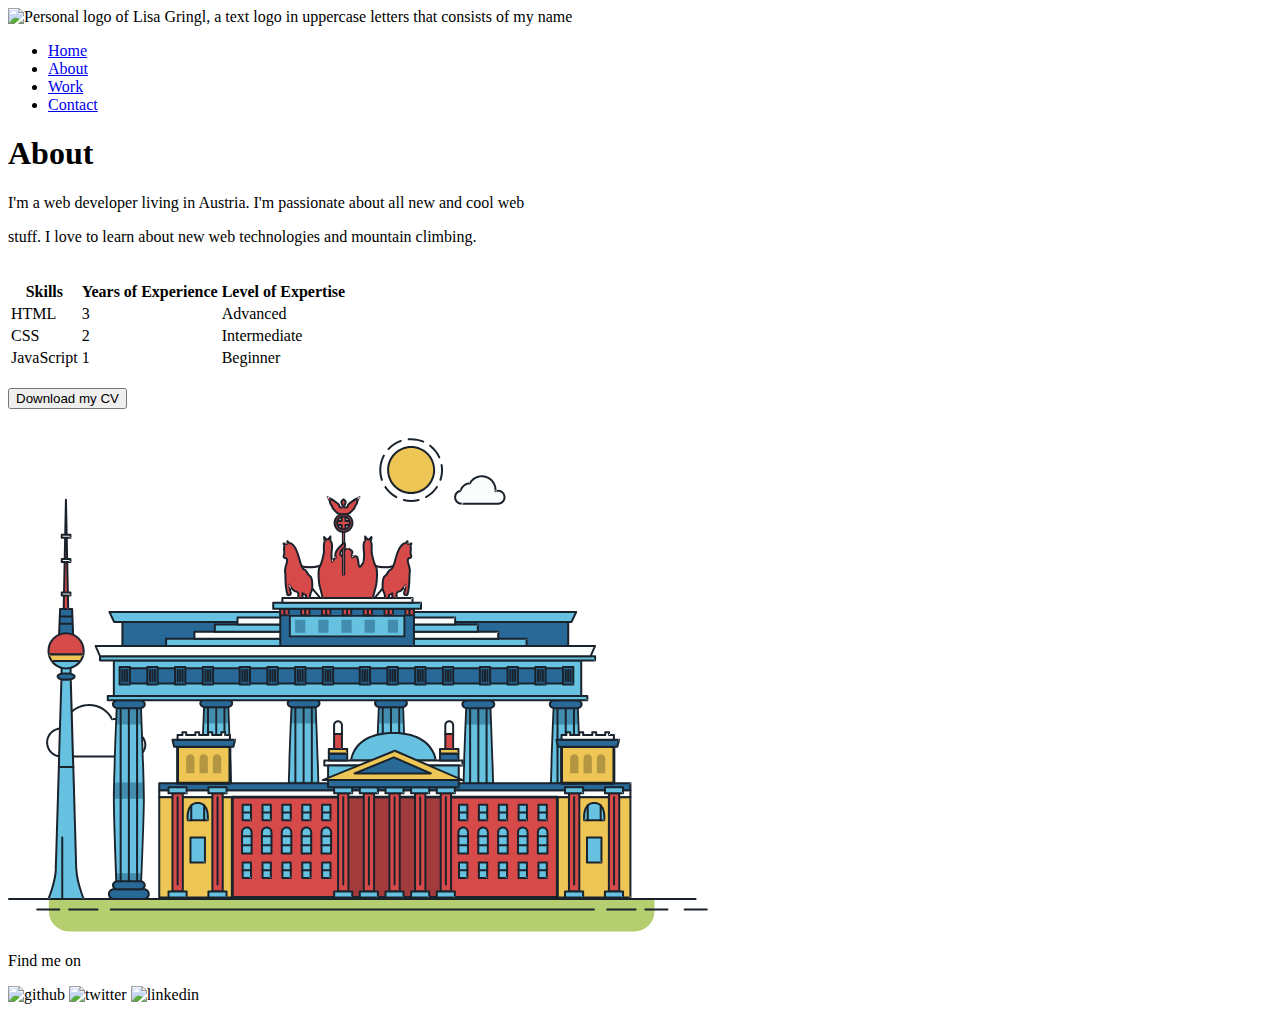
==== about.html @ a39a752e "Update about.html" ====
<!DOCTYPE html>
<html>

<head>
  <meta charset="utf-8">
  <meta name="viewport" content="width=device-width, initial-scale=1">
  <title>About Lisa Gringl</title>
  <link rel="shortcut icon" href="img/favicon.ico" type="image/x-icon">
  <link rel="stylesheet" type="text/css" href="https://cdnjs.cloudflare.com/ajax/libs/normalize/8.0.0/normalize.min.css">
  <link href="https://fonts.googleapis.com/css2?family=Lato:wght@400;700&display=swap" rel="stylesheet">
  <link rel="stylesheet" type="text/css" href="css/style.production.css">
</head>

<body>
  <div>
    <header class="page-header">
      <!-- Add your logo here -->
      <img src="img/lisa_gringl_logo.png" alt="Personal logo of Lisa Gringl,
    a text logo in uppercase letters that consists of my name" class="page-header__item">
      <div class="navigation__menu">
        <nav class="main-navigation page-header__item">
          <ul role="menubar" class="navigation-list">
            <li role="presentation">
              <a href="index.html" role="menuitem" class="navigation-list__item">Home</a>
            </li>
            <li role="presentation">
              <a href="about.html" role="menuitem" aria-label="This is the about page" class="navigation-list__item navigation-list__item--active">About</a>
            </li>
            <li role="presentation">
              <a href="work.html" role="menuitem" class="navigation-list__item">Work</a>
            </li>
            <li role="presentation">
              <a href="contact.html" role="menuitem" class="navigation-list__item">Contact</a>
            </li>
          </ul>
        </nav>
      </div>
    </header>
  </div>
  <div class="about__header">
    <h1>About</h1>
  </div>
  <div class="about__description">
    <p>I'm a web developer living in Austria. I'm passionate about all new and cool web</p>
    <p>stuff. I love to learn about new web technologies and mountain climbing.</p>
  </div>
  <br>
  <div class="table__section">
    <table class="table__experience">
      <thead class="table__head">
        <tr>
          <th>Skills</th>
          <th>Years of Experience</th>
          <th>Level of Expertise</th>
        </tr>
      </thead>
      <tbody class="table__body">
        <tr>
          <td>HTML</td>
          <td>3</td>
          <td>Advanced</td>
        </tr>
        <tr>
          <td>CSS</td>
          <td>2</td>
          <td>Intermediate</td>
        </tr>
        <tr>
          <td>JavaScript</td>
          <td>1</td>
          <td>Beginner</td>
        </tr>
      </tbody>
    </table>
  </div>
  <br>
  <div class="cvdownload__button">
    <a href="files/lisa_gringl_cv.pdf" class="button" download><button type="button">Download my CV</button></a>
  </div>
  <br>
  <svg xmlns="http://www.w3.org/2000/svg" class="berlin-illustration" height="505" viewBox="0 0 700 505" xmlns:xlink="http://www.w3.org/1999/xlink">
    <defs>
      <polygon id="a" points=".06 231.917 .06 .929 688.717 .929 688.717 231.917" />
    </defs>
    <g fill="none" fill-rule="evenodd">
      <g transform="translate(0 241)" class="cloud-front">
        <path fill="#1A232C"
          d="M87.602,29 L87.602,28 C87.326,28.001 87.103,28.024 86.927,28.033 L86.979,29.031 L87.947,28.78 C85.741,20.282 78.041,14.002 68.852,14 C67.858,14 66.904,14.096 65.98,14.231 L66.125,15.22 L67.019,14.772 C62.626,6.015 53.567,0.001 43.102,0 C29.041,0.002 17.524,10.848 16.443,24.632 L17.44,24.71 L17.606,23.724 C16.803,23.589 15.969,23.5 15.102,23.5 C6.817,23.501 0.102,30.215 0.102,38.5 C0.102,46.785 6.817,53.499 15.102,53.5 L87.602,53.5 C94.644,53.499 100.351,47.792 100.352,40.75 C100.351,33.708 94.644,28.001 87.602,28 L87.602,30 C90.573,30 93.254,31.202 95.203,33.149 C97.15,35.097 98.351,37.778 98.352,40.75 C98.351,43.722 97.15,46.403 95.203,48.351 C93.254,50.298 90.573,51.5 87.602,51.5 L15.102,51.5 C11.509,51.5 8.265,50.046 5.909,47.692 C3.555,45.337 2.102,42.093 2.102,38.5 C2.102,34.907 3.555,31.663 5.909,29.308 C8.265,26.954 11.509,25.5 15.102,25.5 C15.831,25.5 16.553,25.575 17.273,25.697 C17.551,25.743 17.832,25.672 18.055,25.499 C18.277,25.325 18.414,25.07 18.436,24.789 C19.436,12.04 30.094,1.998 43.102,2 C52.786,1.999 61.163,7.564 65.231,15.669 C65.425,16.055 65.842,16.272 66.27,16.21 C67.132,16.084 67.988,16 68.852,16 C77.108,15.998 84.027,21.647 86.011,29.283 C86.13,29.741 86.557,30.054 87.031,30.03 C87.27,30.017 87.457,29.999 87.602,30 L87.602,29"
          transform="translate(38 36)" />
      </g>
      <path fill="#B5CE6F"
        d="M646.484,484.382 C646.484,489.501 644.531,494.62 640.627,498.525 C636.722,502.43 631.603,504.382 626.484,504.382 L60.873,504.382 C55.754,504.382 50.636,502.43 46.731,498.525 C42.826,494.62 40.873,489.501 40.873,484.382 L40.873,471.917 L646.484,471.917 L646.484,484.382" />
      <polyline fill="#67C2E2" points="334.824 185.029 101.449 185.029 106.209 195.08 563.438 195.08 568.2 185.029 334.824 185.029" />
      <path fill="#1A232C"
        d="M334.824,185.029 L334.824,184.029 L101.449,184.029 C101.104,184.029 100.788,184.203 100.604,184.494 C100.42,184.785 100.398,185.146 100.545,185.457 L105.306,195.508 C105.471,195.856 105.824,196.079 106.209,196.079 L563.438,196.079 C563.824,196.079 564.177,195.856 564.342,195.508 L569.104,185.457 C569.251,185.146 569.229,184.785 569.045,184.494 C568.861,184.203 568.544,184.029 568.2,184.029 L334.824,184.029 L334.824,186.029 L566.62,186.029 L562.806,194.08 L106.842,194.08 L103.029,186.029 L334.824,186.029 L334.824,185.029" />
      <polygon fill="#296997" points="114.416 218.974 560.222 218.974 560.222 195.08 114.416 195.08" />
      <path fill="#1A232C"
        d="M560.222,218.974 L560.222,217.974 L115.416,217.974 L115.416,196.079 L559.222,196.079 L559.222,218.974 L560.222,218.974 L560.222,217.974 L560.222,218.974 L561.222,218.974 L561.222,195.08 C561.222,194.816 561.115,194.559 560.929,194.372 C560.742,194.186 560.485,194.08 560.222,194.08 L114.416,194.08 C114.152,194.08 113.895,194.186 113.708,194.372 C113.522,194.559 113.416,194.816 113.416,195.08 L113.416,218.974 C113.416,219.237 113.522,219.495 113.708,219.681 C113.895,219.867 114.152,219.974 114.416,219.974 L560.222,219.974 C560.485,219.974 560.742,219.867 560.929,219.681 C561.115,219.495 561.222,219.237 561.222,218.974 L560.222,218.974" />
      <polygon fill="#67C2E2" points="105.85 269.08 573.225 269.08 573.225 233.398 105.85 233.398" />
      <path fill="#1A232C"
        d="M573.225,233.398 L573.225,232.398 L105.85,232.398 C105.587,232.398 105.329,232.505 105.143,232.691 C104.957,232.877 104.85,233.134 104.85,233.398 L104.85,269.08 C104.85,269.344 104.957,269.601 105.143,269.788 C105.329,269.974 105.587,270.08 105.85,270.08 L573.225,270.08 C573.488,270.08 573.745,269.974 573.932,269.788 C574.118,269.601 574.225,269.344 574.225,269.08 L574.225,233.398 C574.225,233.134 574.118,232.877 573.932,232.691 C573.745,232.505 573.488,232.398 573.225,232.398 L573.225,233.398 L572.225,233.398 L572.225,268.08 L106.85,268.08 L106.85,234.398 L573.225,234.398 L573.225,233.398 L572.225,233.398 L573.225,233.398" />
      <polygon fill="#296997" points="116.751 256.508 562.557 256.508 562.557 241.243 116.751 241.243" />
      <path fill="#1A232C"
        d="M562.557,256.508 L562.557,255.508 L117.75,255.508 L117.75,242.243 L561.557,242.243 L561.557,256.508 L562.557,256.508 L562.557,255.508 L562.557,256.508 L563.557,256.508 L563.557,241.243 C563.557,240.979 563.45,240.722 563.264,240.535 C563.078,240.349 562.82,240.243 562.557,240.243 L116.75,240.243 C116.487,240.243 116.23,240.349 116.043,240.535 C115.857,240.722 115.751,240.979 115.751,241.243 L115.751,256.508 C115.751,256.771 115.857,257.029 116.043,257.215 C116.23,257.401 116.487,257.508 116.751,257.508 L562.557,257.508 C562.82,257.508 563.077,257.401 563.264,257.215 C563.45,257.029 563.557,256.771 563.557,256.508 L562.557,256.508" />
      <polygon fill="#67C2E2" points="158.07 218.974 518.563 218.974 518.563 211.858 158.07 211.858" />
      <path fill="#1A232C"
        d="M518.563,211.858 L518.563,210.858 L158.07,210.858 C157.807,210.858 157.549,210.964 157.363,211.151 C157.177,211.337 157.07,211.594 157.07,211.858 L157.07,218.974 C157.07,219.237 157.177,219.495 157.363,219.681 C157.549,219.867 157.807,219.974 158.07,219.974 L518.563,219.974 C518.826,219.974 519.083,219.867 519.27,219.681 C519.456,219.495 519.562,219.237 519.562,218.974 L519.562,211.858 C519.562,211.594 519.456,211.337 519.27,211.151 C519.083,210.964 518.826,210.858 518.563,210.858 L518.563,211.858 L517.563,211.858 L517.563,217.974 L159.07,217.974 L159.07,212.858 L518.563,212.858 L518.563,211.858 L517.563,211.858 L518.563,211.858" />
      <polygon fill="#FBFDFC" points="186.438 211.858 490.194 211.858 490.194 204.741 186.438 204.741" />
      <path fill="#1A232C"
        d="M490.194,204.741 L490.194,203.741 L186.438,203.741 C186.175,203.741 185.917,203.848 185.731,204.034 C185.545,204.221 185.438,204.478 185.438,204.741 L185.438,211.858 C185.438,212.121 185.545,212.379 185.731,212.565 C185.917,212.751 186.175,212.858 186.438,212.858 L490.194,212.858 C490.458,212.858 490.715,212.751 490.902,212.565 C491.088,212.379 491.194,212.121 491.194,211.858 L491.194,204.741 C491.194,204.478 491.088,204.221 490.902,204.034 C490.715,203.848 490.458,203.741 490.194,203.741 L490.194,204.741 L489.194,204.741 L489.194,210.858 L187.438,210.858 L187.438,205.741 L490.194,205.741 L490.194,204.741 L489.194,204.741 L490.194,204.741" />
      <polygon fill="#67C2E2" points="206.805 204.741 469.828 204.741 469.828 197.624 206.805 197.624" />
      <path fill="#1A232C"
        d="M469.828,197.624 L469.828,196.624 L206.805,196.624 C206.541,196.624 206.284,196.731 206.098,196.917 C205.911,197.103 205.805,197.361 205.805,197.624 L205.805,204.741 C205.805,205.005 205.911,205.262 206.098,205.449 C206.284,205.635 206.541,205.741 206.805,205.741 L469.828,205.741 C470.091,205.741 470.349,205.635 470.535,205.449 C470.722,205.262 470.828,205.005 470.828,204.741 L470.828,197.624 C470.828,197.361 470.722,197.103 470.535,196.917 C470.349,196.731 470.091,196.624 469.828,196.624 L469.828,197.624 L468.828,197.624 L468.828,203.741 L207.805,203.741 L207.805,198.624 L469.828,198.624 L469.828,197.624 L468.828,197.624 L469.828,197.624" />
      <polygon fill="#FBFDFC" points="229.521 197.624 447.111 197.624 447.111 190.509 229.521 190.509" />
      <path fill="#1A232C"
        d="M447.111,190.509 L447.111,189.509 L229.521,189.509 C229.258,189.509 229,189.616 228.814,189.802 C228.628,189.988 228.521,190.246 228.521,190.509 L228.521,197.624 C228.521,197.888 228.628,198.145 228.814,198.332 C229,198.518 229.258,198.624 229.521,198.624 L447.111,198.624 C447.375,198.624 447.632,198.518 447.818,198.332 C448.005,198.145 448.111,197.888 448.111,197.624 L448.111,190.509 C448.111,190.246 448.005,189.988 447.818,189.802 C447.632,189.616 447.375,189.509 447.111,189.509 L447.111,190.509 L446.111,190.509 L446.111,196.624 L230.521,196.624 L230.521,191.509 L447.111,191.509 L447.111,190.509 L446.111,190.509 L447.111,190.509" />
      <path fill="#67C2E2"
        d="M135.607,355.447 C135.163,337.766 134.264,313.326 133.648,297.387 C133.274,287.721 133.004,281.18 133.004,281.18 L108.722,281.18 C108.722,281.18 108.452,287.721 108.079,297.387 C107.462,313.326 106.563,337.766 106.119,355.447 C105.953,362.059 105.85,367.732 105.85,371.653 L105.85,371.654 C105.85,386.117 107.243,424.332 108.089,446.189 C108.457,455.706 108.722,462.126 108.722,462.126 L133.004,462.126 C133.004,462.126 133.269,455.706 133.637,446.189 C134.482,424.332 135.876,386.117 135.876,371.654 L135.876,371.653 C135.876,367.732 135.773,362.059 135.607,355.447" />
      <path fill="#428DAE"
        d="M133.648 297.387L108.079 297.387C108.452 287.721 108.722 281.18 108.722 281.18L133.004 281.18C133.004 281.18 133.274 287.721 133.648 297.387M135.876 371.654L105.85 371.654 105.85 371.653C105.85 367.732 105.953 362.059 106.119 355.447L135.607 355.447C135.773 362.059 135.876 367.732 135.876 371.653L135.876 371.654M133.004 462.126L108.722 462.126C108.722 462.126 108.457 455.706 108.089 446.189L133.637 446.189C133.269 455.706 133.004 462.126 133.004 462.126" />
      <path fill="#1A232C"
        d="M109.612,461.199 L132.114,461.199 C132.447,453.007 134.949,390.886 134.949,371.653 C134.949,352.42 132.447,290.299 132.114,282.108 L109.612,282.108 C109.279,290.299 106.778,352.42 106.778,371.653 C106.778,390.886 109.279,453.007 109.612,461.199 Z M133.895,463.054 L107.832,463.054 L107.794,462.164 C107.766,461.466 104.922,392.193 104.922,371.653 C104.922,351.114 107.766,281.839 107.794,281.142 L107.832,280.252 L133.895,280.252 L133.931,281.142 C133.96,281.839 136.804,351.114 136.804,371.653 C136.804,392.193 133.96,461.466 133.931,462.164 L133.895,463.054 L133.895,463.054 Z" />
      <path fill="#1A232C"
        d="M111.638 281.18L111.638 462.126C111.638 462.679 112.086 463.126 112.638 463.126 113.19 463.126 113.638 462.679 113.638 462.126L113.638 281.18C113.638 280.628 113.19 280.18 112.638 280.18 112.086 280.18 111.638 280.628 111.638 281.18M119.863 281.18L119.863 462.126C119.863 462.679 120.311 463.126 120.863 463.126 121.416 463.126 121.863 462.679 121.863 462.126L121.863 281.18C121.863 280.628 121.416 280.18 120.863 280.18 120.311 280.18 119.863 280.628 119.863 281.18M128.088 281.18L128.088 462.126C128.088 462.679 128.536 463.126 129.088 463.126 129.64 463.126 130.088 462.679 130.088 462.126L130.088 281.18C130.088 280.628 129.64 280.18 129.088 280.18 128.536 280.18 128.088 280.628 128.088 281.18" />
      <path fill="#296997"
        d="M136.79,277.265 C136.79,279.418 134.675,281.18 132.09,281.18 L109.636,281.18 C107.051,281.18 104.936,279.418 104.936,277.265 C104.936,275.111 107.051,273.349 109.636,273.349 L132.09,273.349 C134.675,273.349 136.79,275.111 136.79,277.265" />
      <path fill="#1A232C"
        d="M136.79,277.265 L135.79,277.265 C135.789,278.005 135.433,278.704 134.769,279.262 C134.109,279.814 133.155,280.181 132.09,280.18 L109.636,280.18 C108.571,280.181 107.617,279.814 106.956,279.262 C106.293,278.704 105.936,278.005 105.936,277.265 C105.936,276.524 106.293,275.825 106.957,275.267 C107.617,274.715 108.571,274.348 109.636,274.349 L132.09,274.349 C133.155,274.348 134.109,274.716 134.769,275.267 C135.433,275.825 135.789,276.524 135.79,277.265 L137.79,277.265 C137.791,275.851 137.09,274.593 136.049,273.731 C135.006,272.863 133.61,272.35 132.09,272.349 L109.636,272.349 C108.116,272.35 106.72,272.863 105.676,273.731 C104.636,274.593 103.935,275.851 103.936,277.265 C103.935,278.678 104.636,279.937 105.677,280.798 C106.72,281.666 108.116,282.179 109.636,282.18 L132.09,282.18 C133.61,282.179 135.006,281.666 136.049,280.798 C137.09,279.937 137.791,278.678 137.79,277.265 L136.79,277.265" />
      <path fill="#296997"
        d="M140.775,467.217 C140.775,469.803 138.661,471.917 136.076,471.917 L105.65,471.917 C103.065,471.917 100.951,469.803 100.951,467.217 L100.951,466.825 C100.951,464.241 103.065,462.126 105.65,462.126 L136.076,462.126 C138.661,462.126 140.775,464.241 140.775,466.825 L140.775,467.217" />
      <path fill="#1A232C"
        d="M140.775,467.217 L139.775,467.217 C139.775,468.235 139.361,469.155 138.688,469.83 C138.013,470.503 137.093,470.917 136.076,470.917 L105.65,470.917 C104.633,470.917 103.713,470.504 103.038,469.83 C102.365,469.155 101.951,468.235 101.951,467.217 L101.951,466.825 C101.951,465.808 102.365,464.889 103.038,464.214 C103.713,463.54 104.633,463.127 105.65,463.126 L136.076,463.126 C137.093,463.127 138.013,463.54 138.688,464.214 C139.362,464.889 139.775,465.808 139.775,466.825 L139.775,467.217 L141.775,467.217 L141.775,466.825 C141.772,463.684 139.217,461.13 136.076,461.126 L105.65,461.126 C102.509,461.13 99.955,463.684 99.951,466.825 L99.951,467.217 C99.954,470.36 102.509,472.914 105.65,472.917 L136.076,472.917 C139.217,472.914 141.772,470.36 141.775,467.217 L140.775,467.217" />
      <path fill="#296997"
        d="M136.79,458.208 C136.79,460.363 134.675,462.126 132.09,462.126 L109.636,462.126 C107.051,462.126 104.936,460.363 104.936,458.208 C104.936,456.057 107.051,454.292 109.636,454.292 L132.09,454.292 C134.675,454.292 136.79,456.057 136.79,458.208" />
      <path fill="#1A232C"
        d="M136.79,458.208 L135.79,458.208 C135.789,458.949 135.432,459.649 134.769,460.207 C134.108,460.76 133.154,461.128 132.09,461.126 L109.636,461.126 C108.572,461.128 107.617,460.76 106.957,460.207 C106.293,459.649 105.936,458.949 105.936,458.208 C105.936,457.47 106.293,456.77 106.957,456.212 C107.617,455.659 108.572,455.291 109.636,455.292 L132.09,455.292 C133.154,455.291 134.108,455.659 134.769,456.212 C135.433,456.77 135.789,457.47 135.79,458.208 L137.79,458.208 C137.791,456.796 137.09,455.538 136.05,454.675 C135.006,453.808 133.61,453.294 132.09,453.292 L109.636,453.292 C108.115,453.294 106.719,453.808 105.676,454.675 C104.636,455.538 103.935,456.796 103.936,458.208 C103.935,459.622 104.636,460.881 105.676,461.743 C106.72,462.611 108.116,463.125 109.636,463.126 L132.09,463.126 C133.61,463.125 135.006,462.611 136.05,461.743 C137.09,460.881 137.791,459.622 137.79,458.208 L136.79,458.208" />
      <path fill="#67C2E2"
        d="M572.471,355.447 C572.025,337.766 571.126,313.326 570.51,297.387 C570.137,287.721 569.867,281.18 569.867,281.18 L545.585,281.18 C545.585,281.18 545.315,287.721 544.942,297.387 C544.326,313.326 543.427,337.766 542.981,355.447 C542.815,362.059 542.713,367.732 542.713,371.653 L542.713,371.654 C542.713,386.117 544.107,424.332 544.952,446.189 C545.32,455.706 545.585,462.126 545.585,462.126 L569.867,462.126 C569.867,462.126 570.132,455.706 570.499,446.189 C571.346,424.332 572.739,386.117 572.739,371.654 L572.739,371.653 C572.739,367.732 572.637,362.059 572.471,355.447" />
      <path fill="#428DAE"
        d="M569.582 297.387L566.951 297.387 566.951 282.108 568.977 282.108C569.063 284.206 569.29 289.841 569.582 297.387M564.951 297.387L545.871 297.387C546.162 289.841 546.39 284.206 546.476 282.108L564.951 282.108 564.951 297.387M571.8 369.187L566.951 369.187 566.951 356.265 571.562 356.265C571.685 361.272 571.771 365.701 571.8 369.187M564.951 369.187L543.653 369.187C543.684 365.512 543.777 360.79 543.912 355.447L553.551 355.447 553.551 356.265 564.951 356.265 564.951 369.187" />
      <path fill="#1A232C"
        d="M546.476,461.199 L568.977,461.199 C569.31,453.007 571.812,390.886 571.812,371.653 C571.812,352.42 569.31,290.299 568.977,282.108 L546.476,282.108 C546.142,290.299 543.642,352.42 543.642,371.653 C543.642,390.886 546.142,453.007 546.476,461.199 M570.758,463.054 L544.694,463.054 L544.658,462.164 C544.629,461.466 541.785,392.193 541.785,371.653 C541.785,351.114 544.629,281.839 544.658,281.142 L544.694,280.252 L570.758,280.252 L570.795,281.142 C570.823,281.839 573.667,351.114 573.667,371.653 C573.667,392.193 570.823,461.466 570.795,462.164 L570.758,463.054" />
      <path fill="#1A232C"
        d="M548.501 281.18L548.501 462.126C548.501 462.679 548.949 463.126 549.501 463.126 550.053 463.126 550.501 462.679 550.501 462.126L550.501 281.18C550.501 280.628 550.053 280.18 549.501 280.18 548.949 280.18 548.501 280.628 548.501 281.18M556.727 281.18L556.727 462.126C556.727 462.679 557.174 463.126 557.727 463.126 558.279 463.126 558.727 462.679 558.727 462.126L558.727 281.18C558.727 280.628 558.279 280.18 557.727 280.18 557.174 280.18 556.727 280.628 556.727 281.18M564.951 281.18L564.951 462.126C564.951 462.679 565.399 463.126 565.951 463.126 566.503 463.126 566.951 462.679 566.951 462.126L566.951 281.18C566.951 280.628 566.503 280.18 565.951 280.18 565.399 280.18 564.951 280.628 564.951 281.18" />
      <path fill="#296997"
        d="M573.653,277.265 C573.653,279.418 571.537,281.18 568.953,281.18 L546.499,281.18 C543.915,281.18 541.799,279.418 541.799,277.265 C541.799,275.111 543.915,273.349 546.499,273.349 L568.953,273.349 C571.537,273.349 573.653,275.111 573.653,277.265" />
      <path fill="#1A232C"
        d="M573.653,277.265 L572.653,277.265 C572.653,278.005 572.296,278.704 571.632,279.262 C570.972,279.814 570.017,280.181 568.953,280.18 L546.499,280.18 C545.435,280.181 544.48,279.814 543.82,279.262 C543.156,278.704 542.8,278.005 542.799,277.265 C542.8,276.525 543.156,275.825 543.82,275.267 C544.481,274.715 545.435,274.348 546.499,274.349 L568.953,274.349 C570.017,274.348 570.972,274.715 571.632,275.267 C572.296,275.825 572.653,276.525 572.653,277.265 L574.653,277.265 C574.654,275.851 573.953,274.593 572.912,273.731 C571.869,272.863 570.473,272.35 568.953,272.349 L546.499,272.349 C544.979,272.35 543.583,272.863 542.54,273.731 C541.499,274.593 540.798,275.851 540.799,277.265 C540.798,278.679 541.499,279.937 542.54,280.798 C543.583,281.666 544.979,282.179 546.499,282.18 L568.953,282.18 C570.473,282.179 571.869,281.666 572.912,280.798 C573.953,279.937 574.654,278.679 574.653,277.265 L573.653,277.265" />
      <path fill="#296997"
        d="M577.639,467.217 C577.639,469.803 575.524,471.917 572.938,471.917 L542.514,471.917 C539.929,471.917 537.813,469.803 537.813,467.217 L537.813,466.825 C537.813,464.241 539.929,462.126 542.514,462.126 L572.938,462.126 C575.524,462.126 577.639,464.241 577.639,466.825 L577.639,467.217" />
      <path fill="#1A232C"
        d="M577.639,467.217 L576.639,467.217 C576.638,468.235 576.225,469.155 575.551,469.83 C574.876,470.503 573.956,470.917 572.938,470.917 L542.514,470.917 C541.497,470.917 540.576,470.503 539.901,469.83 C539.227,469.155 538.814,468.234 538.813,467.217 L538.813,466.825 C538.814,465.808 539.227,464.889 539.901,464.214 C540.576,463.54 541.497,463.127 542.514,463.126 L572.938,463.126 C573.956,463.127 574.876,463.54 575.551,464.214 C576.225,464.888 576.638,465.808 576.639,466.825 L576.639,467.217 L578.639,467.217 L578.639,466.825 C578.635,463.684 576.081,461.13 572.938,461.126 L542.514,461.126 C539.372,461.13 536.817,463.684 536.813,466.825 L536.813,467.217 C536.817,470.36 539.372,472.914 542.514,472.917 L572.938,472.917 C576.081,472.914 578.635,470.359 578.639,467.217 L577.639,467.217" />
      <path fill="#296997"
        d="M573.653,458.208 C573.653,460.363 571.537,462.126 568.953,462.126 L546.499,462.126 C543.915,462.126 541.799,460.363 541.799,458.208 C541.799,456.057 543.915,454.292 546.499,454.292 L568.953,454.292 C571.537,454.292 573.653,456.057 573.653,458.208" />
      <path fill="#1A232C"
        d="M573.653,458.208 L572.653,458.208 C572.653,458.949 572.296,459.649 571.632,460.207 C570.971,460.76 570.017,461.128 568.953,461.126 L546.499,461.126 C545.435,461.128 544.481,460.76 543.82,460.207 C543.157,459.649 542.799,458.949 542.799,458.208 C542.799,457.47 543.156,456.77 543.82,456.212 C544.481,455.659 545.435,455.291 546.499,455.292 L568.953,455.292 C570.017,455.291 570.971,455.659 571.632,456.212 C572.296,456.77 572.653,457.47 572.653,458.208 L574.653,458.208 C574.654,456.796 573.953,455.538 572.912,454.675 C571.869,453.808 570.473,453.294 568.953,453.292 L546.499,453.292 C544.979,453.294 543.583,453.808 542.54,454.675 C541.499,455.538 540.798,456.796 540.799,458.208 C540.798,459.622 541.499,460.881 542.54,461.743 C543.583,462.611 544.979,463.125 546.499,463.126 L568.953,463.126 C570.473,463.125 571.869,462.611 572.912,461.743 C573.953,460.881 574.654,459.622 574.653,458.208 L573.653,458.208" />
      <path fill="#67C2E2"
        d="M485.098,355.447 C484.654,337.766 483.753,313.326 483.137,297.387 C482.764,287.721 482.494,281.18 482.494,281.18 L458.213,281.18 C458.213,281.18 457.942,287.721 457.569,297.387 C456.953,313.326 456.055,337.766 455.608,355.447 C455.443,362.059 455.34,367.732 455.34,371.653 L455.34,371.654 C455.34,386.117 456.733,424.332 457.58,446.189 C457.948,455.706 458.213,462.126 458.213,462.126 L482.494,462.126 C482.494,462.126 482.759,455.706 483.126,446.189 C483.973,424.332 485.366,386.117 485.366,371.654 L485.366,371.653 C485.366,367.732 485.265,362.059 485.098,355.447" />
      <path fill="#428DAE"
        d="M483.137 297.387L457.569 297.387C457.942 287.721 458.213 281.18 458.213 281.18L482.494 281.18C482.494 281.18 482.764 287.721 483.137 297.387M485.355 369.187L455.351 369.187C455.382 365.502 455.475 360.78 455.608 355.447L485.098 355.447C485.232 360.78 485.325 365.502 485.355 369.187" />
      <path fill="#1A232C"
        d="M459.103,461.199 L481.605,461.199 C481.938,453.007 484.439,390.886 484.439,371.653 C484.439,352.42 481.938,290.299 481.605,282.108 L459.103,282.108 C458.769,290.299 456.268,352.42 456.268,371.653 C456.268,390.886 458.769,453.007 459.103,461.199 Z M483.386,463.054 L457.321,463.054 L457.285,462.164 C457.256,461.466 454.412,392.193 454.412,371.653 C454.412,351.114 457.256,281.839 457.285,281.142 L457.321,280.252 L483.386,280.252 L483.422,281.142 C483.45,281.839 486.294,351.114 486.294,371.653 C486.294,392.193 483.45,461.466 483.422,462.164 L483.386,463.054 L483.386,463.054 Z" />
      <path fill="#1A232C"
        d="M461.128 281.18L461.128 462.126C461.128 462.679 461.576 463.126 462.128 463.126 462.68 463.126 463.128 462.679 463.128 462.126L463.128 281.18C463.128 280.628 462.68 280.18 462.128 280.18 461.576 280.18 461.128 280.628 461.128 281.18M469.354 281.18L469.354 462.126C469.354 462.679 469.801 463.126 470.354 463.126 470.906 463.126 471.354 462.679 471.354 462.126L471.354 281.18C471.354 280.628 470.906 280.18 470.354 280.18 469.801 280.18 469.354 280.628 469.354 281.18M477.578 281.18L477.578 462.126C477.578 462.679 478.026 463.126 478.578 463.126 479.13 463.126 479.578 462.679 479.578 462.126L479.578 281.18C479.578 280.628 479.13 280.18 478.578 280.18 478.026 280.18 477.578 280.628 477.578 281.18" />
      <path fill="#296997"
        d="M486.281,277.265 C486.281,279.418 484.164,281.18 481.58,281.18 L459.126,281.18 C456.542,281.18 454.426,279.418 454.426,277.265 C454.426,275.111 456.542,273.349 459.126,273.349 L481.58,273.349 C484.164,273.349 486.281,275.111 486.281,277.265" />
      <path fill="#1A232C"
        d="M486.281,277.265 L485.281,277.265 C485.281,278.005 484.924,278.704 484.26,279.262 C483.599,279.814 482.644,280.181 481.58,280.18 L459.126,280.18 C458.062,280.181 457.107,279.814 456.447,279.262 C455.783,278.704 455.427,278.005 455.426,277.265 C455.427,276.525 455.783,275.825 456.447,275.267 C457.108,274.715 458.062,274.348 459.126,274.349 L481.58,274.349 C482.644,274.348 483.599,274.716 484.26,275.268 C484.924,275.825 485.281,276.525 485.281,277.265 L487.281,277.265 C487.282,275.851 486.58,274.593 485.54,273.731 C484.496,272.863 483.1,272.35 481.58,272.349 L459.126,272.349 C457.606,272.35 456.21,272.863 455.167,273.731 C454.126,274.593 453.425,275.851 453.426,277.265 C453.425,278.679 454.126,279.937 455.167,280.798 C456.21,281.666 457.606,282.179 459.126,282.18 L481.58,282.18 C483.1,282.179 484.496,281.666 485.54,280.799 C486.58,279.937 487.282,278.679 487.281,277.265 L486.281,277.265" />
      <path fill="#296997"
        d="M490.266,467.217 C490.266,469.803 488.151,471.917 485.565,471.917 L455.141,471.917 C452.556,471.917 450.44,469.803 450.44,467.217 L450.44,466.825 C450.44,464.241 452.556,462.126 455.141,462.126 L485.565,462.126 C488.151,462.126 490.266,464.241 490.266,466.825 L490.266,467.217" />
      <path fill="#1A232C"
        d="M490.266,467.217 L489.266,467.217 C489.265,468.235 488.852,469.155 488.178,469.83 C487.503,470.503 486.583,470.917 485.565,470.917 L455.141,470.917 C454.124,470.917 453.203,470.503 452.528,469.83 C451.854,469.155 451.441,468.234 451.44,467.217 L451.44,466.825 C451.441,465.808 451.854,464.889 452.528,464.214 C453.203,463.54 454.124,463.127 455.141,463.126 L485.565,463.126 C486.583,463.127 487.503,463.54 488.178,464.214 C488.852,464.888 489.265,465.808 489.266,466.825 L489.266,467.217 L491.266,467.217 L491.266,466.825 C491.262,463.684 488.708,461.13 485.565,461.126 L455.141,461.126 C451.999,461.13 449.444,463.684 449.44,466.825 L449.44,467.217 C449.444,470.36 451.999,472.914 455.141,472.917 L485.565,472.917 C488.708,472.914 491.262,470.359 491.266,467.217 L490.266,467.217" />
      <path fill="#296997"
        d="M486.281,458.208 C486.281,460.363 484.164,462.126 481.58,462.126 L459.126,462.126 C456.542,462.126 454.426,460.363 454.426,458.208 C454.426,456.057 456.542,454.292 459.126,454.292 L481.58,454.292 C484.164,454.292 486.281,456.057 486.281,458.208" />
      <path fill="#1A232C"
        d="M486.281,458.208 L485.281,458.208 C485.281,458.949 484.923,459.649 484.26,460.207 C483.599,460.76 482.644,461.128 481.58,461.126 L459.126,461.126 C458.062,461.128 457.108,460.76 456.447,460.207 C455.784,459.649 455.427,458.949 455.426,458.208 C455.426,457.47 455.783,456.77 456.447,456.212 C457.108,455.659 458.062,455.291 459.126,455.292 L481.58,455.292 C482.644,455.291 483.598,455.659 484.26,456.212 C484.924,456.77 485.281,457.47 485.281,458.208 L487.281,458.208 C487.282,456.795 486.58,455.538 485.54,454.675 C484.496,453.808 483.1,453.294 481.58,453.292 L459.126,453.292 C457.606,453.294 456.21,453.808 455.167,454.675 C454.126,455.538 453.425,456.796 453.426,458.208 C453.425,459.622 454.126,460.881 455.167,461.743 C456.21,462.611 457.606,463.125 459.126,463.126 L481.58,463.126 C483.1,463.125 484.496,462.611 485.54,461.743 C486.581,460.881 487.282,459.622 487.281,458.208 L486.281,458.208" />
      <path fill="#67C2E2"
        d="M397.726,354.466 C397.28,336.787 396.381,312.346 395.765,296.407 C395.392,286.742 395.122,280.2 395.122,280.2 L370.84,280.2 C370.84,280.2 370.57,286.742 370.197,296.407 C369.581,312.346 368.682,336.787 368.236,354.466 C368.07,361.078 367.968,366.751 367.968,370.672 L367.968,370.673 C367.968,385.136 369.361,423.352 370.207,445.208 C370.575,454.726 370.84,461.146 370.84,461.146 L395.122,461.146 C395.122,461.146 395.386,454.726 395.754,445.208 C396.601,423.352 397.994,385.136 397.994,370.673 L397.994,370.672 C397.994,366.751 397.892,361.078 397.726,354.466" />
      <path fill="#428DAE"
        d="M394.837 296.407L392.206 296.407 392.206 281.127 394.233 281.127C394.318 283.225 394.545 288.861 394.837 296.407L394.837 296.407zM383.981 296.407L390.206 296.407 390.206 281.127 383.981 281.127 383.981 296.407zM375.756 296.407L381.98 296.407 381.98 281.127 375.756 281.127 375.756 296.407zM373.756 296.407L371.126 296.407C371.417 288.861 371.645 283.225 371.73 281.127L373.756 281.127 373.756 296.407 373.756 296.407zM397.062 369.187L392.206 369.187 392.206 354.466 396.796 354.466C396.943 360.298 397.041 365.389 397.062 369.187L397.062 369.187zM383.981 369.187L390.206 369.187 390.206 354.466 383.981 354.466 383.981 369.187zM375.756 369.187L381.98 369.187 381.98 354.466 375.756 354.466 375.756 369.187zM373.756 369.187L368.9 369.187C368.921 365.389 369.019 360.298 369.166 354.466L373.756 354.466 373.756 369.187 373.756 369.187z" />
      <path fill="#1A232C"
        d="M371.73,460.218 L394.233,460.218 C394.565,452.027 397.066,389.906 397.066,370.672 C397.066,351.44 394.565,289.319 394.233,281.127 L371.73,281.127 C371.397,289.319 368.895,351.44 368.895,370.672 C368.895,389.906 371.397,452.027 371.73,460.218 M396.013,462.074 L369.949,462.074 L369.912,461.184 C369.884,460.486 367.04,391.212 367.04,370.672 C367.04,350.133 369.884,280.859 369.912,280.162 L369.949,279.272 L396.013,279.272 L396.05,280.162 C396.078,280.859 398.922,350.133 398.922,370.672 C398.922,391.212 396.078,460.486 396.05,461.184 L396.013,462.074" />
      <path fill="#1A232C"
        d="M373.756 280.2L373.756 461.146C373.756 461.698 374.203 462.146 374.756 462.146 375.308 462.146 375.756 461.698 375.756 461.146L375.756 280.2C375.756 279.647 375.308 279.2 374.756 279.2 374.203 279.2 373.756 279.647 373.756 280.2M381.98 280.2L381.98 461.146C381.98 461.698 382.428 462.146 382.98 462.146 383.533 462.146 383.981 461.698 383.981 461.146L383.981 280.2C383.981 279.647 383.533 279.2 382.98 279.2 382.428 279.2 381.98 279.647 381.98 280.2M390.206 280.2L390.206 461.146C390.206 461.698 390.654 462.146 391.206 462.146 391.758 462.146 392.206 461.698 392.206 461.146L392.206 280.2C392.206 279.647 391.758 279.2 391.206 279.2 390.654 279.2 390.206 279.647 390.206 280.2" />
      <path fill="#296997"
        d="M398.908,276.285 C398.908,278.439 396.792,280.2 394.208,280.2 L371.754,280.2 C369.17,280.2 367.053,278.439 367.053,276.285 C367.053,274.13 369.17,272.369 371.754,272.369 L394.208,272.369 C396.792,272.369 398.908,274.13 398.908,276.285" />
      <path fill="#1A232C"
        d="M398.908,276.285 L397.908,276.285 C397.907,277.025 397.551,277.724 396.887,278.281 C396.227,278.833 395.272,279.201 394.208,279.2 L371.754,279.2 C370.69,279.201 369.735,278.833 369.074,278.281 C368.41,277.724 368.053,277.025 368.053,276.285 C368.053,275.544 368.41,274.845 369.074,274.287 C369.735,273.735 370.69,273.367 371.754,273.369 L394.208,273.369 C395.272,273.367 396.227,273.735 396.887,274.287 C397.551,274.844 397.907,275.544 397.908,276.285 L399.908,276.285 C399.909,274.871 399.208,273.612 398.167,272.75 C397.124,271.883 395.728,271.37 394.208,271.369 L371.754,271.369 C370.234,271.37 368.838,271.883 367.794,272.75 C366.754,273.612 366.052,274.871 366.053,276.285 C366.052,277.699 366.754,278.957 367.795,279.818 C368.838,280.686 370.234,281.198 371.754,281.2 L394.208,281.2 C395.728,281.198 397.123,280.686 398.167,279.818 C399.208,278.957 399.909,277.698 399.908,276.285 L398.908,276.285" />
      <path fill="#296997"
        d="M402.894,466.237 C402.894,468.823 400.779,470.937 398.193,470.937 L367.768,470.937 C365.183,470.937 363.068,468.823 363.068,466.237 L363.068,465.844 C363.068,463.26 365.183,461.146 367.768,461.146 L398.193,461.146 C400.779,461.146 402.894,463.26 402.894,465.844 L402.894,466.237" />
      <path fill="#1A232C"
        d="M402.894,466.237 L401.894,466.237 C401.893,467.254 401.48,468.174 400.806,468.849 C400.131,469.523 399.211,469.937 398.193,469.937 L367.768,469.937 C366.751,469.937 365.831,469.523 365.156,468.849 C364.482,468.174 364.069,467.254 364.068,466.237 L364.068,465.844 C364.069,464.828 364.482,463.908 365.156,463.233 C365.831,462.56 366.751,462.146 367.768,462.146 L398.193,462.146 C399.211,462.146 400.131,462.56 400.806,463.233 C401.48,463.908 401.893,464.828 401.894,465.844 L401.894,466.237 L403.894,466.237 L403.894,465.844 C403.89,462.703 401.336,460.15 398.193,460.146 L367.768,460.146 C364.626,460.15 362.072,462.703 362.068,465.844 L362.068,466.237 C362.072,469.379 364.626,471.933 367.768,471.937 L398.193,471.937 C401.336,471.933 403.89,469.379 403.894,466.237 L402.894,466.237" />
      <path fill="#296997"
        d="M398.908,457.228 C398.908,459.382 396.792,461.146 394.208,461.146 L371.754,461.146 C369.17,461.146 367.053,459.382 367.053,457.228 C367.053,455.077 369.17,453.312 371.754,453.312 L394.208,453.312 C396.792,453.312 398.908,455.077 398.908,457.228" />
      <path fill="#1A232C"
        d="M398.908,457.228 L397.908,457.228 C397.908,457.968 397.55,458.669 396.887,459.226 C396.226,459.779 395.272,460.147 394.208,460.146 L371.754,460.146 C370.69,460.147 369.736,459.779 369.074,459.226 C368.411,458.668 368.053,457.968 368.053,457.228 C368.053,456.489 368.41,455.789 369.074,455.231 C369.736,454.679 370.69,454.311 371.754,454.312 L394.208,454.312 C395.272,454.311 396.226,454.679 396.887,455.231 C397.551,455.789 397.908,456.489 397.908,457.228 L399.908,457.228 C399.909,455.815 399.208,454.557 398.167,453.695 C397.124,452.827 395.728,452.313 394.208,452.312 L371.754,452.312 C370.234,452.313 368.838,452.827 367.794,453.695 C366.754,454.557 366.052,455.815 366.053,457.228 C366.052,458.642 366.753,459.901 367.794,460.763 C368.838,461.631 370.234,462.145 371.754,462.146 L394.208,462.146 C395.728,462.145 397.124,461.631 398.167,460.763 C399.208,459.9 399.909,458.642 399.908,457.228 L398.908,457.228" />
      <path fill="#67C2E2"
        d="M310.353,354.466 C309.908,336.787 309.009,312.346 308.393,296.407 C308.019,286.742 307.75,280.2 307.75,280.2 L283.467,280.2 C283.467,280.2 283.198,286.742 282.824,296.407 C282.208,312.346 281.309,336.787 280.864,354.466 C280.698,361.078 280.596,366.751 280.596,370.672 L280.596,370.673 C280.596,385.136 281.989,423.352 282.834,445.208 C283.202,454.726 283.467,461.146 283.467,461.146 L307.75,461.146 C307.75,461.146 308.014,454.726 308.382,445.208 C309.228,423.352 310.622,385.136 310.622,370.673 L310.622,370.672 C310.622,366.751 310.518,361.078 310.353,354.466" />
      <path fill="#428DAE"
        d="M308.393 296.407L282.824 296.407C283.198 286.742 283.467 280.2 283.467 280.2L307.75 280.2C307.75 280.2 308.019 286.742 308.393 296.407M310.617 369.187L280.6 369.187C280.621 365.377 280.718 360.285 280.864 354.466L310.353 354.466C310.498 360.285 310.596 365.377 310.617 369.187" />
      <path fill="#1A232C"
        d="M284.357,460.218 L306.86,460.218 C307.193,452.027 309.694,389.906 309.694,370.672 C309.694,351.44 307.193,289.319 306.86,281.127 L284.357,281.127 C284.024,289.319 281.523,351.44 281.523,370.672 C281.523,389.906 284.024,452.027 284.357,460.218 Z M308.639,462.074 L282.576,462.074 L282.54,461.184 C282.511,460.486 279.668,391.212 279.668,370.672 C279.668,350.133 282.511,280.859 282.54,280.162 L282.576,279.272 L308.639,279.272 L308.677,280.162 C308.706,280.859 311.549,350.133 311.549,370.672 C311.549,391.212 308.706,460.486 308.677,461.184 L308.639,462.074 L308.639,462.074 Z" />
      <path fill="#1A232C"
        d="M286.383 280.2L286.383 461.146C286.383 461.698 286.831 462.146 287.383 462.146 287.936 462.146 288.383 461.698 288.383 461.146L288.383 280.2C288.383 279.647 287.936 279.2 287.383 279.2 286.831 279.2 286.383 279.647 286.383 280.2M294.608 280.2L294.608 461.146C294.608 461.698 295.056 462.146 295.608 462.146 296.161 462.146 296.608 461.698 296.608 461.146L296.608 280.2C296.608 279.647 296.161 279.2 295.608 279.2 295.056 279.2 294.608 279.647 294.608 280.2M302.834 280.2L302.834 461.146C302.834 461.698 303.281 462.146 303.834 462.146 304.386 462.146 304.834 461.698 304.834 461.146L304.834 280.2C304.834 279.647 304.386 279.2 303.834 279.2 303.281 279.2 302.834 279.647 302.834 280.2" />
      <path fill="#296997"
        d="M311.535,276.285 C311.535,278.439 309.42,280.2 306.836,280.2 L284.381,280.2 C281.797,280.2 279.681,278.439 279.681,276.285 C279.681,274.13 281.797,272.369 284.381,272.369 L306.836,272.369 C309.42,272.369 311.535,274.13 311.535,276.285" />
      <path fill="#1A232C"
        d="M311.535,276.285 L310.535,276.285 C310.534,277.025 310.177,277.724 309.514,278.282 C308.854,278.833 307.901,279.201 306.836,279.2 L284.381,279.2 C283.316,279.201 282.362,278.833 281.702,278.281 C281.038,277.724 280.681,277.025 280.681,276.285 C280.681,275.544 281.038,274.844 281.702,274.287 C282.362,273.735 283.317,273.367 284.381,273.369 L306.836,273.369 C307.9,273.367 308.854,273.735 309.514,274.287 C310.177,274.844 310.534,275.544 310.535,276.285 L312.535,276.285 C312.535,274.871 311.835,273.613 310.795,272.75 C309.751,271.883 308.356,271.37 306.836,271.369 L284.381,271.369 C282.861,271.37 281.465,271.883 280.422,272.75 C279.381,273.612 278.68,274.871 278.681,276.285 C278.68,277.698 279.381,278.957 280.422,279.818 C281.465,280.686 282.861,281.198 284.381,281.2 L306.836,281.2 C308.356,281.198 309.751,280.685 310.794,279.818 C311.835,278.956 312.535,277.698 312.535,276.285 L311.535,276.285" />
      <path fill="#296997"
        d="M315.522,466.237 C315.522,468.823 313.407,470.937 310.821,470.937 L280.396,470.937 C277.811,470.937 275.696,468.823 275.696,466.237 L275.696,465.844 C275.696,463.26 277.811,461.146 280.396,461.146 L310.821,461.146 C313.407,461.146 315.522,463.26 315.522,465.844 L315.522,466.237" />
      <path fill="#1A232C"
        d="M315.522,466.237 L314.522,466.237 C314.521,467.254 314.108,468.174 313.434,468.849 C312.759,469.523 311.838,469.937 310.821,469.937 L280.396,469.937 C279.379,469.937 278.458,469.523 277.783,468.849 C277.11,468.174 276.696,467.254 276.696,466.237 L276.696,465.844 C276.696,464.828 277.11,463.908 277.783,463.233 C278.458,462.56 279.379,462.146 280.396,462.146 L310.821,462.146 C311.838,462.146 312.759,462.56 313.434,463.233 C314.108,463.908 314.521,464.828 314.522,465.844 L314.522,466.237 L316.521,466.237 L316.521,465.844 C316.518,462.703 313.963,460.15 310.821,460.146 L280.396,460.146 C277.254,460.15 274.7,462.703 274.696,465.844 L274.696,466.237 C274.699,469.379 277.254,471.933 280.396,471.937 L310.821,471.937 C313.963,471.933 316.518,469.379 316.521,466.237 L315.522,466.237" />
      <path fill="#296997"
        d="M311.535,457.228 C311.535,459.382 309.42,461.146 306.836,461.146 L284.381,461.146 C281.797,461.146 279.681,459.382 279.681,457.228 C279.681,455.077 281.797,453.312 284.381,453.312 L306.836,453.312 C309.42,453.312 311.535,455.077 311.535,457.228" />
      <path fill="#1A232C"
        d="M311.535,457.228 L310.535,457.228 C310.534,457.969 310.177,458.669 309.514,459.227 C308.854,459.779 307.9,460.147 306.836,460.146 L284.381,460.146 C283.317,460.147 282.363,459.779 281.702,459.227 C281.038,458.669 280.681,457.968 280.681,457.228 C280.681,456.489 281.038,455.789 281.702,455.231 C282.363,454.679 283.317,454.311 284.381,454.312 L306.836,454.312 C307.9,454.311 308.854,454.679 309.514,455.231 C310.177,455.789 310.534,456.489 310.535,457.228 L312.535,457.228 C312.535,455.815 311.835,454.558 310.795,453.695 C309.752,452.827 308.356,452.313 306.836,452.312 L284.381,452.312 C282.861,452.313 281.465,452.827 280.422,453.695 C279.381,454.557 278.68,455.815 278.681,457.228 C278.68,458.642 279.381,459.9 280.422,460.763 C281.465,461.631 282.861,462.145 284.381,462.146 L306.836,462.146 C308.356,462.145 309.752,461.631 310.795,460.763 C311.835,459.9 312.535,458.641 312.535,457.228 L311.535,457.228" />
      <path fill="#67C2E2"
        d="M222.981,354.466 C222.535,336.787 221.636,312.346 221.02,296.407 C220.647,286.742 220.377,280.2 220.377,280.2 L196.094,280.2 C196.094,280.2 195.825,286.742 195.452,296.407 C194.835,312.346 193.936,336.787 193.491,354.466 C193.325,361.078 193.223,366.751 193.223,370.672 L193.223,370.673 C193.223,385.136 194.616,423.352 195.462,445.208 C195.83,454.726 196.094,461.146 196.094,461.146 L220.377,461.146 C220.377,461.146 220.642,454.726 221.009,445.208 C221.855,423.352 223.249,385.136 223.249,370.673 L223.249,370.672 C223.249,366.751 223.146,361.078 222.981,354.466" />
      <path fill="#428DAE"
        d="M220.091 296.407L209.236 296.407 209.236 281.127 219.487 281.127C219.573 283.225 219.8 288.861 220.091 296.407L220.091 296.407zM201.011 296.407L207.236 296.407 207.236 281.127 201.011 281.127 201.011 296.407zM199.011 296.407L196.381 296.407C196.672 288.861 196.899 283.225 196.985 281.127L199.011 281.127 199.011 296.407 199.011 296.407zM222.317 369.187L209.236 369.187 209.236 356.265 221.923 356.265 221.923 354.466 222.051 354.466C222.198 360.298 222.296 365.389 222.317 369.187L222.317 369.187zM201.011 369.187L207.236 369.187 207.236 356.265 201.011 356.265 201.011 369.187zM199.011 369.187L194.155 369.187C194.174 365.784 194.255 361.345 194.377 356.265L199.011 356.265 199.011 369.187 199.011 369.187z" />
      <path fill="#1A232C"
        d="M196.985,460.218 L219.487,460.218 C219.82,452.027 222.321,389.906 222.321,370.672 C222.321,351.44 219.82,289.319 219.487,281.127 L196.985,281.127 C196.651,289.319 194.151,351.44 194.151,370.672 C194.151,389.906 196.651,452.027 196.985,460.218 M221.267,462.074 L195.204,462.074 L195.167,461.184 C195.138,460.486 192.295,391.212 192.295,370.672 C192.295,350.133 195.138,280.859 195.167,280.162 L195.204,279.272 L221.267,279.272 L221.305,280.162 C221.334,280.859 224.177,350.133 224.177,370.672 C224.177,391.212 221.334,460.486 221.305,461.184 L221.267,462.074" />
      <path fill="#1A232C"
        d="M199.011 280.2L199.011 461.146C199.011 461.698 199.458 462.146 200.011 462.146 200.563 462.146 201.011 461.698 201.011 461.146L201.011 280.2C201.011 279.647 200.563 279.2 200.011 279.2 199.458 279.2 199.011 279.647 199.011 280.2M207.236 280.2L207.236 461.146C207.236 461.698 207.684 462.146 208.236 462.146 208.788 462.146 209.236 461.698 209.236 461.146L209.236 280.2C209.236 279.647 208.788 279.2 208.236 279.2 207.684 279.2 207.236 279.647 207.236 280.2M215.461 280.2L215.461 461.146C215.461 461.698 215.909 462.146 216.461 462.146 217.013 462.146 217.461 461.698 217.461 461.146L217.461 280.2C217.461 279.647 217.013 279.2 216.461 279.2 215.909 279.2 215.461 279.647 215.461 280.2" />
      <path fill="#296997"
        d="M224.162,276.285 C224.162,278.439 222.047,280.2 219.463,280.2 L197.008,280.2 C194.424,280.2 192.308,278.439 192.308,276.285 C192.308,274.13 194.424,272.369 197.008,272.369 L219.463,272.369 C222.047,272.369 224.162,274.13 224.162,276.285" />
      <path fill="#1A232C"
        d="M224.162,276.285 L223.162,276.285 C223.161,277.025 222.805,277.724 222.142,278.282 C221.482,278.833 220.528,279.201 219.463,279.2 L197.008,279.2 C195.944,279.201 194.99,278.833 194.329,278.281 C193.665,277.724 193.308,277.025 193.308,276.285 C193.308,275.544 193.665,274.845 194.329,274.287 C194.99,273.735 195.944,273.367 197.008,273.369 L219.463,273.369 C220.528,273.367 221.481,273.735 222.142,274.287 C222.805,274.844 223.161,275.544 223.162,276.285 L225.162,276.285 C225.163,274.871 224.462,273.613 223.422,272.75 C222.379,271.883 220.983,271.37 219.463,271.369 L197.008,271.369 C195.489,271.37 194.093,271.883 193.049,272.75 C192.008,273.612 191.307,274.871 191.308,276.285 C191.307,277.698 192.008,278.957 193.049,279.818 C194.093,280.686 195.489,281.198 197.008,281.2 L219.463,281.2 C220.983,281.198 222.379,280.686 223.422,279.818 C224.462,278.956 225.163,277.698 225.162,276.285 L224.162,276.285" />
      <path fill="#296997"
        d="M228.149,466.237 C228.149,468.823 226.034,470.937 223.448,470.937 L193.022,470.937 C190.438,470.937 188.323,468.823 188.323,466.237 L188.323,465.844 C188.323,463.26 190.438,461.146 193.022,461.146 L223.448,461.146 C226.034,461.146 228.149,463.26 228.149,465.844 L228.149,466.237" />
      <path fill="#1A232C"
        d="M228.149,466.237 L227.149,466.237 C227.149,467.254 226.735,468.174 226.061,468.849 C225.386,469.523 224.466,469.937 223.448,469.937 L193.022,469.937 C192.006,469.937 191.086,469.523 190.411,468.849 C189.737,468.174 189.324,467.254 189.323,466.237 L189.323,465.844 C189.324,464.828 189.737,463.908 190.411,463.233 C191.086,462.56 192.006,462.146 193.022,462.146 L223.448,462.146 C224.466,462.146 225.386,462.56 226.061,463.233 C226.735,463.908 227.149,464.828 227.149,465.844 L227.149,466.237 L229.149,466.237 L229.149,465.844 C229.145,462.703 226.59,460.15 223.448,460.146 L193.022,460.146 C189.881,460.15 187.327,462.703 187.323,465.844 L187.323,466.237 C187.327,469.379 189.881,471.933 193.022,471.937 L223.448,471.937 C226.59,471.933 229.145,469.379 229.149,466.237 L228.149,466.237" />
      <path fill="#296997"
        d="M224.162,457.228 C224.162,459.382 222.047,461.146 219.463,461.146 L197.008,461.146 C194.424,461.146 192.308,459.382 192.308,457.228 C192.308,455.077 194.424,453.312 197.008,453.312 L219.463,453.312 C222.047,453.312 224.162,455.077 224.162,457.228" />
      <path fill="#1A232C"
        d="M224.162,457.228 L223.162,457.228 C223.161,457.969 222.805,458.669 222.141,459.227 C221.481,459.779 220.527,460.147 219.463,460.146 L197.008,460.146 C195.944,460.147 194.99,459.779 194.329,459.227 C193.665,458.669 193.308,457.968 193.308,457.228 C193.308,456.489 193.665,455.789 194.329,455.231 C194.99,454.679 195.945,454.311 197.008,454.312 L219.463,454.312 C220.527,454.311 221.481,454.679 222.141,455.231 C222.805,455.789 223.161,456.489 223.162,457.228 L225.162,457.228 C225.163,455.815 224.462,454.557 223.422,453.695 C222.379,452.827 220.984,452.313 219.463,452.312 L197.008,452.312 C195.488,452.313 194.092,452.827 193.049,453.695 C192.008,454.557 191.307,455.815 191.308,457.228 C191.307,458.642 192.008,459.9 193.049,460.763 C194.092,461.631 195.488,462.145 197.008,462.146 L219.463,462.146 C220.983,462.145 222.379,461.631 223.422,460.763 C224.462,459.9 225.163,458.641 225.162,457.228 L224.162,457.228" />
      <polygon fill="#67C2E2" points="99.774 273.349 579.301 273.349 579.301 269.08 99.774 269.08" />
      <path fill="#1A232C"
        d="M579.301,273.349 L579.301,272.349 L100.774,272.349 L100.774,270.08 L578.301,270.08 L578.301,273.349 L579.301,273.349 L579.301,272.349 L579.301,273.349 L580.301,273.349 L580.301,269.08 C580.301,268.817 580.194,268.56 580.008,268.373 C579.822,268.187 579.564,268.08 579.301,268.08 L99.774,268.08 C99.511,268.08 99.254,268.187 99.067,268.373 C98.881,268.56 98.774,268.817 98.774,269.08 L98.774,273.349 C98.774,273.612 98.881,273.87 99.067,274.056 C99.254,274.242 99.511,274.349 99.774,274.349 L579.301,274.349 C579.564,274.349 579.822,274.242 580.008,274.056 C580.194,273.87 580.301,273.612 580.301,273.349 L579.301,273.349" />
      <polygon fill="#67C2E2" points="92.01 233.398 587.064 233.398 587.064 229.131 92.01 229.131" />
      <path fill="#1A232C"
        d="M587.064,233.398 L587.064,232.398 L93.01,232.398 L93.01,230.131 L586.064,230.131 L586.064,233.398 L587.064,233.398 L587.064,232.398 L587.064,233.398 L588.064,233.398 L588.064,229.131 C588.064,228.868 587.958,228.61 587.772,228.424 C587.585,228.238 587.328,228.131 587.064,228.131 L92.01,228.131 C91.746,228.131 91.489,228.238 91.303,228.424 C91.116,228.61 91.01,228.868 91.01,229.131 L91.01,233.398 C91.01,233.661 91.117,233.919 91.303,234.105 C91.489,234.291 91.746,234.398 92.01,234.398 L587.064,234.398 C587.328,234.398 587.585,234.291 587.771,234.105 C587.958,233.919 588.064,233.661 588.064,233.398 L587.064,233.398" />
      <polyline fill="#FBFDFC" points="337.318 218.974 87.572 218.974 92.01 229.131 582.626 229.131 587.064 218.974 337.318 218.974" />
      <path fill="#1A232C"
        d="M337.318,218.974 L337.318,217.974 L87.572,217.974 C87.235,217.974 86.92,218.144 86.736,218.426 C86.551,218.709 86.521,219.065 86.656,219.374 L91.093,229.532 C91.253,229.896 91.612,230.131 92.01,230.131 L582.626,230.131 C583.024,230.131 583.383,229.897 583.542,229.532 L587.981,219.374 C588.116,219.065 588.086,218.709 587.901,218.426 C587.716,218.144 587.402,217.974 587.064,217.974 L337.318,217.974 L337.318,219.974 L585.536,219.974 L581.972,228.131 L92.664,228.131 L89.1,219.974 L337.318,219.974 L337.318,218.974" />
      <polygon fill="#296997" points="272.283 218.974 405.943 218.974 405.943 181.701 272.283 181.701" />
      <path fill="#1A232C"
        d="M405.943,218.974 L405.943,217.974 L273.283,217.974 L273.283,182.701 L404.943,182.701 L404.943,218.974 L405.943,218.974 L405.943,217.974 L405.943,218.974 L406.943,218.974 L406.943,181.701 C406.943,181.437 406.837,181.18 406.65,180.993 C406.464,180.807 406.207,180.701 405.943,180.701 L272.283,180.701 C272.02,180.701 271.762,180.807 271.576,180.993 C271.39,181.18 271.283,181.437 271.283,181.701 L271.283,218.974 C271.283,219.237 271.39,219.495 271.576,219.681 C271.762,219.867 272.02,219.974 272.283,219.974 L405.943,219.974 C406.207,219.974 406.464,219.867 406.65,219.681 C406.837,219.495 406.943,219.237 406.943,218.974 L405.943,218.974" />
      <polygon fill="#67C2E2" points="281.833 209.312 396.393 209.312 396.393 188.946 281.833 188.946" />
      <polygon fill="#428DAE" points="287.111 205.753 297.328 205.753 297.328 192.749 287.111 192.749" />
      <polygon fill="#428DAE" points="310.284 205.753 320.501 205.753 320.501 192.749 310.284 192.749" />
      <polygon fill="#428DAE" points="333.457 205.753 343.673 205.753 343.673 192.749 333.457 192.749" />
      <polygon fill="#428DAE" points="356.63 205.753 366.847 205.753 366.847 192.749 356.63 192.749" />
      <polygon fill="#428DAE" points="379.804 205.753 390.02 205.753 390.02 192.749 379.804 192.749" />
      <path fill="#1A232C" d="M282.761,208.384 L395.465,208.384 L395.465,189.873 L282.761,189.873 L282.761,208.384 Z M280.905,210.24 L397.32,210.24 L397.32,188.018 L280.905,188.018 L280.905,210.24 Z" />
      <polygon fill="#D64A4A" points="272.283 188.359 276.48 188.359 276.48 181.701 272.283 181.701" />
      <path fill="#1A232C"
        d="M276.48,188.359 L276.48,187.359 L273.283,187.359 L273.283,182.701 L275.48,182.701 L275.48,188.359 L276.48,188.359 L276.48,187.359 L276.48,188.359 L277.48,188.359 L277.48,181.701 C277.48,181.437 277.374,181.18 277.188,180.993 C277.001,180.807 276.744,180.701 276.48,180.701 L272.283,180.701 C272.02,180.701 271.762,180.807 271.576,180.993 C271.39,181.18 271.283,181.437 271.283,181.701 L271.283,188.359 C271.283,188.622 271.39,188.88 271.576,189.066 C271.762,189.252 272.02,189.359 272.283,189.359 L276.48,189.359 C276.744,189.359 277.001,189.252 277.188,189.066 C277.374,188.88 277.48,188.622 277.48,188.359 L276.48,188.359" />
      <polygon fill="#D64A4A" points="276.48 188.359 280.678 188.359 280.678 181.701 276.48 181.701" />
      <path fill="#1A232C"
        d="M280.678,188.359 L280.678,187.359 L277.48,187.359 L277.48,182.701 L279.678,182.701 L279.678,188.359 L280.678,188.359 L280.678,187.359 L280.678,188.359 L281.678,188.359 L281.678,181.701 C281.678,181.437 281.571,181.18 281.385,180.993 C281.199,180.807 280.941,180.701 280.678,180.701 L276.48,180.701 C276.217,180.701 275.96,180.807 275.773,180.993 C275.587,181.18 275.48,181.437 275.48,181.701 L275.48,188.359 C275.48,188.622 275.587,188.88 275.773,189.066 C275.96,189.252 276.217,189.359 276.48,189.359 L280.678,189.359 C280.941,189.359 281.199,189.252 281.385,189.066 C281.571,188.88 281.678,188.622 281.678,188.359 L280.678,188.359" />
      <polygon fill="#D64A4A" points="293.13 188.359 297.328 188.359 297.328 181.701 293.13 181.701" />
      <path fill="#1A232C"
        d="M297.328,188.359 L297.328,187.359 L294.13,187.359 L294.13,182.701 L296.328,182.701 L296.328,188.359 L297.328,188.359 L297.328,187.359 L297.328,188.359 L298.328,188.359 L298.328,181.701 C298.328,181.437 298.221,181.18 298.035,180.993 C297.849,180.807 297.591,180.701 297.328,180.701 L293.13,180.701 C292.867,180.701 292.609,180.807 292.423,180.993 C292.237,181.18 292.13,181.437 292.13,181.701 L292.13,188.359 C292.13,188.622 292.237,188.88 292.423,189.066 C292.609,189.252 292.867,189.359 293.13,189.359 L297.328,189.359 C297.591,189.359 297.849,189.252 298.035,189.066 C298.221,188.88 298.328,188.622 298.328,188.359 L297.328,188.359" />
      <polygon fill="#D64A4A" points="297.328 188.359 301.524 188.359 301.524 181.701 297.328 181.701" />
      <path fill="#1A232C"
        d="M301.524,188.359 L301.524,187.359 L298.328,187.359 L298.328,182.701 L300.524,182.701 L300.524,188.359 L301.524,188.359 L301.524,187.359 L301.524,188.359 L302.524,188.359 L302.524,181.701 C302.524,181.437 302.418,181.18 302.232,180.993 C302.045,180.807 301.788,180.701 301.524,180.701 L297.328,180.701 C297.064,180.701 296.807,180.807 296.621,180.993 C296.434,181.18 296.328,181.437 296.328,181.701 L296.328,188.359 C296.328,188.622 296.434,188.88 296.621,189.066 C296.807,189.252 297.064,189.359 297.328,189.359 L301.524,189.359 C301.788,189.359 302.045,189.252 302.232,189.066 C302.418,188.88 302.524,188.622 302.524,188.359 L301.524,188.359" />
      <polygon fill="#D64A4A" points="313.977 188.359 318.175 188.359 318.175 181.701 313.977 181.701" />
      <path fill="#1A232C"
        d="M318.175,188.359 L318.175,187.359 L314.977,187.359 L314.977,182.701 L317.175,182.701 L317.175,188.359 L318.175,188.359 L318.175,187.359 L318.175,188.359 L319.175,188.359 L319.175,181.701 C319.175,181.437 319.068,181.18 318.882,180.993 C318.696,180.807 318.438,180.701 318.175,180.701 L313.977,180.701 C313.714,180.701 313.456,180.807 313.27,180.993 C313.084,181.18 312.977,181.437 312.977,181.701 L312.977,188.359 C312.977,188.622 313.084,188.88 313.27,189.066 C313.456,189.252 313.714,189.359 313.977,189.359 L318.175,189.359 C318.438,189.359 318.696,189.252 318.882,189.066 C319.068,188.88 319.175,188.622 319.175,188.359 L318.175,188.359" />
      <polygon fill="#D64A4A" points="318.175 188.359 322.372 188.359 322.372 181.701 318.175 181.701" />
      <path fill="#1A232C"
        d="M322.372,188.359 L322.372,187.359 L319.175,187.359 L319.175,182.701 L321.372,182.701 L321.372,188.359 L322.372,188.359 L322.372,187.359 L322.372,188.359 L323.372,188.359 L323.372,181.701 C323.372,181.437 323.265,181.18 323.079,180.993 C322.893,180.807 322.635,180.701 322.372,180.701 L318.175,180.701 C317.911,180.701 317.654,180.807 317.468,180.993 C317.281,181.18 317.175,181.437 317.175,181.701 L317.175,188.359 C317.175,188.622 317.282,188.88 317.468,189.066 C317.654,189.252 317.911,189.359 318.175,189.359 L322.372,189.359 C322.635,189.359 322.892,189.252 323.079,189.066 C323.265,188.88 323.372,188.622 323.372,188.359 L322.372,188.359" />
      <polygon fill="#D64A4A" points="334.824 188.359 339.022 188.359 339.022 181.701 334.824 181.701" />
      <path fill="#1A232C"
        d="M339.022,188.359 L339.022,187.359 L335.824,187.359 L335.824,182.701 L338.021,182.701 L338.022,188.359 L339.022,188.359 L339.022,187.359 L339.022,188.359 L340.021,188.359 L340.021,181.701 C340.021,181.437 339.915,181.18 339.729,180.993 C339.542,180.807 339.285,180.701 339.022,180.701 L334.824,180.701 C334.561,180.701 334.303,180.807 334.117,180.993 C333.931,181.18 333.824,181.437 333.824,181.701 L333.824,188.359 C333.824,188.622 333.931,188.88 334.117,189.066 C334.303,189.252 334.561,189.359 334.824,189.359 L339.022,189.359 C339.285,189.359 339.542,189.252 339.729,189.066 C339.915,188.88 340.021,188.622 340.021,188.359 L339.022,188.359" />
      <polygon fill="#D64A4A" points="339.022 188.359 343.219 188.359 343.219 181.701 339.022 181.701" />
      <path fill="#1A232C"
        d="M343.219,188.359 L343.219,187.359 L340.021,187.359 L340.021,182.701 L342.219,182.701 L342.219,188.359 L343.219,188.359 L343.219,187.359 L343.219,188.359 L344.219,188.359 L344.219,181.701 C344.219,181.437 344.112,181.18 343.926,180.993 C343.74,180.807 343.482,180.701 343.219,180.701 L339.022,180.701 C338.758,180.701 338.501,180.807 338.314,180.993 C338.128,181.18 338.022,181.437 338.022,181.701 L338.022,188.359 C338.022,188.622 338.128,188.88 338.314,189.066 C338.501,189.252 338.758,189.359 339.022,189.359 L343.219,189.359 C343.482,189.359 343.74,189.252 343.926,189.066 C344.112,188.88 344.219,188.622 344.219,188.359 L343.219,188.359" />
      <polygon fill="#D64A4A" points="355.671 188.359 359.868 188.359 359.868 181.701 355.671 181.701" />
      <path fill="#1A232C"
        d="M359.868,188.359 L359.868,187.359 L356.671,187.359 L356.671,182.701 L358.868,182.701 L358.868,188.359 L359.868,188.359 L359.868,187.359 L359.868,188.359 L360.868,188.359 L360.868,181.701 C360.868,181.437 360.762,181.18 360.575,180.993 C360.389,180.807 360.132,180.701 359.868,180.701 L355.671,180.701 C355.408,180.701 355.15,180.807 354.964,180.993 C354.778,181.18 354.671,181.437 354.671,181.701 L354.671,188.359 C354.671,188.622 354.778,188.88 354.964,189.066 C355.15,189.252 355.408,189.359 355.671,189.359 L359.868,189.359 C360.132,189.359 360.389,189.252 360.575,189.066 C360.762,188.88 360.868,188.622 360.868,188.359 L359.868,188.359" />
      <polygon fill="#D64A4A" points="359.868 188.359 364.065 188.359 364.065 181.701 359.868 181.701" />
      <path fill="#1A232C"
        d="M364.065,188.359 L364.065,187.359 L360.868,187.359 L360.868,182.701 L363.065,182.701 L363.065,188.359 L364.065,188.359 L364.065,187.359 L364.065,188.359 L365.065,188.359 L365.065,181.701 C365.065,181.437 364.959,181.18 364.773,180.993 C364.586,180.807 364.329,180.701 364.065,180.701 L359.868,180.701 C359.605,180.701 359.347,180.807 359.161,180.993 C358.975,181.18 358.868,181.437 358.868,181.701 L358.868,188.359 C358.868,188.622 358.975,188.88 359.161,189.066 C359.347,189.252 359.605,189.359 359.868,189.359 L364.065,189.359 C364.329,189.359 364.586,189.252 364.773,189.066 C364.959,188.88 365.065,188.622 365.065,188.359 L364.065,188.359" />
      <polygon fill="#D64A4A" points="376.518 188.359 380.715 188.359 380.715 181.701 376.518 181.701" />
      <path fill="#1A232C"
        d="M380.715,188.359 L380.715,187.359 L377.518,187.359 L377.518,182.701 L379.715,182.701 L379.715,188.359 L380.715,188.359 L380.715,187.359 L380.715,188.359 L381.715,188.359 L381.715,181.701 C381.715,181.437 381.608,181.18 381.422,180.993 C381.236,180.807 380.978,180.701 380.715,180.701 L376.518,180.701 C376.254,180.701 375.997,180.807 375.81,180.993 C375.624,181.18 375.518,181.437 375.518,181.701 L375.518,188.359 C375.518,188.622 375.624,188.88 375.81,189.066 C375.997,189.252 376.254,189.359 376.518,189.359 L380.715,189.359 C380.978,189.359 381.236,189.252 381.422,189.066 C381.608,188.88 381.715,188.622 381.715,188.359 L380.715,188.359" />
      <polygon fill="#D64A4A" points="380.715 188.359 384.912 188.359 384.912 181.701 380.715 181.701" />
      <path fill="#1A232C"
        d="M384.912,188.359 L384.912,187.359 L381.715,187.359 L381.715,182.701 L383.912,182.701 L383.912,188.359 L384.912,188.359 L384.912,187.359 L384.912,188.359 L385.912,188.359 L385.912,181.701 C385.912,181.437 385.805,181.18 385.619,180.993 C385.433,180.807 385.175,180.701 384.912,180.701 L380.715,180.701 C380.452,180.701 380.194,180.807 380.008,180.993 C379.822,181.18 379.715,181.437 379.715,181.701 L379.715,188.359 C379.715,188.622 379.822,188.88 380.008,189.066 C380.194,189.252 380.452,189.359 380.715,189.359 L384.912,189.359 C385.175,189.359 385.433,189.252 385.619,189.066 C385.805,188.88 385.912,188.622 385.912,188.359 L384.912,188.359" />
      <polygon fill="#D64A4A" points="397.364 188.359 401.561 188.359 401.561 181.701 397.364 181.701" />
      <path fill="#1A232C"
        d="M401.561,188.359 L401.561,187.359 L398.364,187.359 L398.364,182.701 L400.561,182.701 L400.561,188.359 L401.561,188.359 L401.561,187.359 L401.561,188.359 L402.561,188.359 L402.561,181.701 C402.561,181.437 402.454,181.18 402.268,180.993 C402.081,180.807 401.824,180.701 401.561,180.701 L397.364,180.701 C397.101,180.701 396.843,180.807 396.657,180.993 C396.471,181.18 396.364,181.437 396.364,181.701 L396.364,188.359 C396.364,188.622 396.471,188.88 396.657,189.066 C396.843,189.252 397.101,189.359 397.364,189.359 L401.561,189.359 C401.824,189.359 402.081,189.252 402.268,189.066 C402.454,188.88 402.561,188.622 402.561,188.359 L401.561,188.359" />
      <polygon fill="#D64A4A" points="401.561 188.359 405.759 188.359 405.759 181.701 401.561 181.701" />
      <path fill="#1A232C"
        d="M405.759,188.359 L405.759,187.359 L402.561,187.359 L402.561,182.701 L404.759,182.701 L404.759,188.359 L405.759,188.359 L405.759,187.359 L405.759,188.359 L406.759,188.359 L406.759,181.701 C406.759,181.437 406.652,181.18 406.466,180.993 C406.28,180.807 406.022,180.701 405.759,180.701 L401.561,180.701 C401.297,180.701 401.04,180.807 400.853,180.993 C400.667,181.18 400.561,181.437 400.561,181.701 L400.561,188.359 C400.561,188.622 400.667,188.88 400.853,189.066 C401.04,189.252 401.297,189.359 401.561,189.359 L405.759,189.359 C406.022,189.359 406.28,189.252 406.466,189.066 C406.652,188.88 406.759,188.622 406.759,188.359 L405.759,188.359" />
      <polygon fill="#67C2E2" points="265.221 181.701 413.006 181.701 413.006 175.695 265.221 175.695" />
      <path fill="#1A232C"
        d="M413.006,175.695 L413.006,174.695 L265.221,174.695 C264.957,174.695 264.7,174.801 264.514,174.988 C264.327,175.174 264.221,175.431 264.221,175.695 L264.221,181.701 C264.221,181.964 264.327,182.221 264.514,182.408 C264.7,182.594 264.957,182.701 265.221,182.701 L413.006,182.701 C413.269,182.701 413.527,182.594 413.713,182.408 C413.899,182.221 414.006,181.964 414.006,181.701 L414.006,175.695 C414.006,175.431 413.899,175.174 413.713,174.988 C413.527,174.801 413.269,174.695 413.006,174.695 L413.006,175.695 L412.006,175.695 L412.006,180.701 L266.221,180.701 L266.221,176.695 L413.006,176.695 L413.006,175.695 L412.006,175.695 L413.006,175.695" />
      <polygon fill="#FBFDFC" points="274.382 175.695 404.506 175.695 404.506 170.979 274.382 170.979" />
      <path fill="#1A232C"
        d="M404.506,170.979 L404.506,169.979 L274.382,169.979 C274.119,169.979 273.861,170.086 273.675,170.272 C273.489,170.458 273.382,170.716 273.382,170.979 L273.382,175.695 C273.382,175.958 273.489,176.216 273.675,176.402 C273.861,176.588 274.119,176.695 274.382,176.695 L404.506,176.695 C404.769,176.695 405.027,176.588 405.213,176.402 C405.399,176.216 405.506,175.958 405.506,175.695 L405.506,170.979 C405.506,170.716 405.399,170.458 405.213,170.272 C405.027,170.086 404.769,169.979 404.506,169.979 L404.506,170.979 L403.506,170.979 L403.506,174.695 L275.382,174.695 L275.382,171.979 L404.506,171.979 L404.506,170.979 L403.506,170.979 L404.506,170.979" />
      <path fill="#D64A4A" d="M375.91,159.845 L366.735,170.979" />
      <path fill="#1A232C"
        d="M375.138,159.209 L365.964,170.343 C365.612,170.769 365.673,171.399 366.099,171.751 C366.526,172.102 367.156,172.041 367.507,171.615 L376.682,160.481 C377.033,160.055 376.972,159.425 376.546,159.073 C376.12,158.722 375.49,158.783 375.138,159.209" />
      <path fill="#D64A4A"
        d="M401.361,153.429 C401.361,153.429 400.742,167.964 398.733,168.119 C396.723,168.273 395.486,167.037 396.259,165.335 C397.031,163.634 397.495,157.604 397.495,157.604 C397.495,157.604 394.402,164.098 390.847,164.562 C387.29,165.026 388.837,170.979 388.837,170.979 L384.353,170.979 L384.353,166.263 L380.95,168.273 L380.95,170.979 L377.239,170.979 C377.239,170.979 376.621,165.953 375.384,164.252 C374.147,162.552 374.147,150.336 376.775,149.099 C379.404,147.862 380.485,143.068 382.033,142.914 C383.579,142.759 385.435,139.049 386.672,135.183 C387.909,131.317 390.46,117.285 397.418,116.009 L399.506,114.269 L399.506,116.704 C399.506,116.704 400.55,116.473 401.361,116.936 L403.333,116.588 L402.637,118.676 C402.637,118.676 403.101,122.851 402.637,124.011 C402.173,125.17 403.333,129.693 403.333,129.693 C403.333,129.693 402.985,130.737 401.478,131.085 C399.97,131.433 399.622,132.593 399.854,134.448 C400.086,136.304 402.289,141.986 401.825,144.653 C401.361,147.321 401.519,150.726 401.361,153.429" />
      <path fill="#1A232C"
        d="M401.361,153.429 L400.362,153.387 C400.362,153.387 400.353,153.608 400.332,154.002 C400.26,155.379 400.05,158.847 399.645,161.95 C399.444,163.499 399.189,164.962 398.898,165.982 C398.756,166.49 398.597,166.888 398.479,167.088 L398.408,167.196 L398.387,167.221 L398.569,167.406 L398.449,167.179 L398.387,167.221 L398.569,167.406 L398.449,167.179 L398.697,167.651 L398.657,167.121 L398.449,167.179 L398.697,167.651 L398.657,167.121 L398.4,167.132 C397.86,167.133 397.483,166.988 397.289,166.836 C397.096,166.675 397.036,166.56 397.026,166.316 C397.026,166.178 397.06,165.99 397.169,165.749 C397.429,165.165 397.598,164.439 397.76,163.595 C398.232,161.093 398.49,157.699 398.492,157.681 C398.529,157.199 398.219,156.762 397.753,156.638 C397.286,156.513 396.8,156.738 396.592,157.174 L396.563,157.235 C396.404,157.559 395.603,159.129 394.473,160.622 C393.91,161.368 393.264,162.092 392.605,162.628 C391.945,163.168 391.285,163.5 390.717,163.57 C390.092,163.65 389.529,163.876 389.079,164.214 C388.399,164.723 388.006,165.437 387.788,166.143 C387.568,166.854 387.503,167.584 387.502,168.266 C387.505,169.843 387.859,171.184 387.869,171.23 L388.837,170.979 L388.837,169.979 L385.353,169.979 L385.353,166.263 C385.353,165.903 385.161,165.573 384.848,165.395 C384.535,165.216 384.154,165.219 383.844,165.402 L380.442,167.412 C380.137,167.592 379.95,167.919 379.95,168.273 L379.95,169.979 L377.239,169.979 L377.239,170.979 L378.232,170.857 C378.229,170.84 378.073,169.562 377.754,168.047 C377.594,167.289 377.395,166.472 377.146,165.71 C376.893,164.947 376.61,164.245 376.192,163.664 L376.176,163.636 C376.129,163.552 376.04,163.311 375.966,162.986 C375.733,162 375.58,160.263 375.582,158.403 C375.581,156.47 375.74,154.375 376.074,152.735 C376.24,151.917 376.452,151.213 376.681,150.727 C376.904,150.231 377.156,150.009 377.201,150.004 C378.062,149.596 378.721,148.948 379.272,148.253 C380.096,147.208 380.706,146.017 381.241,145.125 C381.505,144.681 381.752,144.314 381.942,144.105 C382.036,144 382.113,143.937 382.15,143.914 L382.173,143.901 L382.117,143.754 L382.132,143.909 L382.173,143.901 L382.117,143.754 L382.132,143.909 C382.515,143.87 382.854,143.729 383.15,143.547 C383.668,143.224 384.09,142.773 384.499,142.232 C385.107,141.42 385.67,140.39 386.198,139.232 C386.723,138.074 387.208,136.789 387.624,135.488 C387.953,134.457 388.339,132.869 388.858,131.003 C389.632,128.212 390.698,124.826 392.168,122.09 C392.9,120.722 393.733,119.522 394.645,118.638 C395.56,117.752 396.531,117.189 397.598,116.992 C397.765,116.962 397.928,116.885 398.058,116.777 L398.506,116.404 L398.506,116.704 C398.506,117.008 398.643,117.294 398.88,117.484 C399.117,117.674 399.426,117.747 399.723,117.681 L399.644,117.325 L399.716,117.682 L399.723,117.681 L399.644,117.325 L399.716,117.682 C399.725,117.68 399.905,117.646 400.129,117.646 C400.388,117.644 400.688,117.698 400.865,117.805 C401.069,117.921 401.303,117.962 401.535,117.921 L401.853,117.865 L401.688,118.36 C401.642,118.498 401.627,118.641 401.643,118.787 C401.643,118.787 401.655,118.894 401.674,119.088 C401.73,119.666 401.843,120.989 401.843,122.112 C401.843,122.485 401.83,122.836 401.803,123.115 C401.778,123.391 401.725,123.606 401.708,123.639 C401.549,124.057 401.533,124.424 401.527,124.834 C401.531,125.838 401.744,127.072 401.95,128.105 C402.157,129.132 402.362,129.931 402.364,129.942 L403.333,129.693 L402.384,129.377 L402.762,129.503 L402.395,129.347 L402.384,129.377 L402.762,129.503 L402.395,129.347 C402.392,129.356 402.329,129.497 402.165,129.654 C401.999,129.81 401.739,129.996 401.253,130.11 C400.462,130.284 399.756,130.712 399.337,131.358 C398.916,131.999 398.789,132.737 398.788,133.5 C398.788,133.844 398.815,134.201 398.861,134.572 C398.93,135.103 399.092,135.731 399.296,136.481 C399.602,137.597 400.005,138.947 400.329,140.271 C400.655,141.591 400.892,142.895 400.889,143.819 C400.889,144.076 400.872,144.301 400.84,144.482 C400.353,147.317 400.521,150.743 400.363,153.371 L400.362,153.387 L401.361,153.429 L402.36,153.487 C402.516,150.709 402.37,147.325 402.81,144.825 C402.867,144.499 402.889,144.165 402.889,143.819 C402.883,142.181 402.401,140.226 401.915,138.423 C401.671,137.525 401.422,136.673 401.225,135.952 C401.027,135.236 400.882,134.633 400.846,134.324 C400.807,134.016 400.788,133.74 400.788,133.5 C400.787,132.958 400.889,132.631 401.005,132.462 C401.122,132.297 401.261,132.17 401.703,132.059 C402.656,131.843 403.32,131.368 403.712,130.929 C404.108,130.49 404.25,130.103 404.282,130.009 C404.342,129.829 404.349,129.629 404.302,129.445 L404.269,129.315 C404.195,129.014 404.006,128.224 403.837,127.337 C403.668,126.455 403.525,125.457 403.527,124.834 C403.527,124.694 403.534,124.575 403.545,124.493 L403.561,124.4 L403.566,124.381 L403.547,124.375 L403.565,124.382 L403.566,124.381 L403.547,124.375 L403.565,124.382 C403.703,124.028 403.753,123.689 403.793,123.311 C403.83,122.935 403.843,122.529 403.843,122.112 C403.842,120.451 403.632,118.585 403.631,118.566 L402.637,118.676 L403.585,118.993 L404.282,116.905 C404.394,116.569 404.321,116.203 404.09,115.935 C403.859,115.667 403.508,115.542 403.159,115.603 L401.187,115.952 L401.361,116.936 L401.858,116.068 C401.224,115.711 400.595,115.649 400.129,115.646 C399.661,115.647 399.337,115.718 399.289,115.728 L399.506,116.704 L400.506,116.704 L400.506,114.269 C400.506,113.88 400.282,113.528 399.93,113.363 C399.578,113.198 399.165,113.252 398.866,113.501 L396.778,115.24 L397.418,116.009 L397.238,115.025 C395.176,115.405 393.519,116.71 392.195,118.377 C390.205,120.888 388.847,124.295 387.829,127.447 C387.323,129.023 386.907,130.535 386.561,131.829 C386.215,133.121 385.936,134.204 385.719,134.878 C385.118,136.76 384.36,138.607 383.599,139.946 C383.22,140.615 382.838,141.155 382.513,141.494 C382.352,141.663 382.206,141.78 382.101,141.844 C381.995,141.91 381.938,141.919 381.934,141.919 C381.485,141.964 381.12,142.169 380.841,142.397 C380.351,142.803 380.016,143.307 379.669,143.86 C379.161,144.688 378.665,145.643 378.108,146.459 C377.555,147.28 376.945,147.922 376.35,148.194 C375.615,148.556 375.203,149.184 374.869,149.88 C374.379,150.938 374.079,152.284 373.874,153.772 C373.673,155.257 373.583,156.873 373.582,158.403 C373.583,159.803 373.658,161.127 373.803,162.222 C373.876,162.77 373.966,163.261 374.081,163.689 C374.201,164.12 374.322,164.481 374.575,164.84 C374.777,165.11 375.034,165.674 375.245,166.331 C375.569,167.321 375.826,168.528 375.994,169.475 C376.079,169.949 376.142,170.358 376.185,170.648 C376.206,170.793 376.221,170.908 376.232,170.985 L376.247,171.101 C376.308,171.601 376.735,171.979 377.239,171.979 L380.95,171.979 C381.214,171.979 381.471,171.872 381.657,171.686 C381.844,171.5 381.95,171.242 381.95,170.979 L381.95,168.844 L383.353,168.015 L383.353,170.979 C383.353,171.242 383.459,171.5 383.645,171.686 C383.832,171.872 384.089,171.979 384.353,171.979 L388.837,171.979 C389.148,171.979 389.438,171.836 389.628,171.591 C389.818,171.345 389.883,171.028 389.805,170.727 L389.803,170.721 C389.776,170.62 389.5,169.458 389.502,168.266 C389.498,167.536 389.614,166.806 389.854,166.343 C389.973,166.109 390.11,165.941 390.277,165.816 C390.445,165.692 390.65,165.598 390.976,165.553 C392.149,165.395 393.157,164.785 394.035,164.04 C395.349,162.913 396.412,161.428 397.176,160.214 C397.937,159.001 398.386,158.058 398.398,158.034 L397.495,157.604 L396.498,157.527 C396.498,157.528 396.47,157.894 396.415,158.479 C396.333,159.356 396.191,160.715 396,161.994 C395.905,162.634 395.798,163.254 395.683,163.775 C395.571,164.294 395.44,164.725 395.348,164.922 C395.14,165.379 395.026,165.85 395.026,166.316 C395.016,167.158 395.435,167.95 396.075,168.426 C396.713,168.91 397.523,169.13 398.4,169.131 C398.535,169.131 398.671,169.126 398.81,169.116 C399.245,169.082 399.583,168.857 399.801,168.635 C400.213,168.207 400.418,167.722 400.63,167.14 C400.982,166.128 401.245,164.807 401.468,163.351 C402.127,158.999 402.359,153.49 402.36,153.472 L401.361,153.429 L402.36,153.487 L401.361,153.429" />
      <path fill="#D64A4A" d="M385.085,139.252 C385.085,139.252 376.873,142.052 366.735,138.714" />
      <path fill="#1A232C"
        d="M384.762,138.305 L384.739,138.313 C384.438,138.411 381.414,139.352 376.96,139.351 C374.127,139.351 370.717,138.973 367.048,137.764 C366.523,137.592 365.958,137.877 365.786,138.402 C365.613,138.926 365.898,139.491 366.423,139.664 C370.325,140.949 373.949,141.351 376.96,141.351 C382.011,141.35 385.335,140.222 385.408,140.198 C385.93,140.02 386.21,139.452 386.031,138.929 C385.853,138.406 385.285,138.127 384.762,138.305" />
      <polyline fill="#CA6A6F" points="334.873 122.735 336.209 121.807 336.209 103.793 334.873 103.793 334.873 122.735" />
      <path fill="#1A232C"
        d="M334.873,122.735 L335.443,123.556 L336.779,122.628 C337.049,122.441 337.209,122.135 337.209,121.807 L337.209,103.793 C337.209,103.53 337.102,103.272 336.916,103.086 C336.73,102.9 336.472,102.793 336.209,102.793 L334.873,102.793 C334.61,102.793 334.352,102.9 334.166,103.086 C333.98,103.272 333.873,103.53 333.873,103.793 L333.873,122.735 C333.873,123.108 334.079,123.448 334.41,123.621 C334.74,123.794 335.137,123.769 335.443,123.556 L334.873,122.735 L335.873,122.735 L335.873,104.793 L336.209,104.793 L336.209,103.793 L335.209,103.793 L335.209,121.284 L334.303,121.913 L334.873,122.735 L335.873,122.735 L334.873,122.735" />
      <path fill="#D64A4A"
        d="M367.891,139.512 C366.035,136.729 363.603,126.832 363.659,124.359 C363.715,121.885 363.909,115.777 362.865,114.269 L363.562,110.094 L361.01,112.53 L359.387,112.298 L357.183,109.514 L357.183,113.457 C357.183,113.457 355.676,114.849 355.56,118.212 C355.443,121.575 356.255,125.75 356.139,128.302 C356.023,130.853 355.549,134.796 355.549,134.796 C355.549,134.796 352.987,140.117 351.563,139.742 C350.139,139.367 350.663,130.296 348.414,129.396 C346.166,128.497 344.426,130.621 344.426,130.621 L343.614,127.606 C343.614,127.606 344.774,125.634 344.194,124.359 C343.628,123.113 339.976,121.209 339.804,121.12 L339.804,121.111 L339.796,121.116 L339.787,121.111 L339.787,121.12 C339.614,121.21 335.963,123.113 335.397,124.359 C334.816,125.634 335.977,127.606 335.977,127.606 L335.165,130.621 C335.165,130.621 334.469,129.345 332.846,128.185 C331.222,127.026 332.961,123.895 333.657,123.083 C334.353,122.271 337.601,120.415 337.137,118.096 C336.673,115.777 337.368,114.153 331.338,120.3 C325.307,126.446 327.858,130.505 327.858,130.505 C326.351,130.853 324.043,134.796 324.043,134.796 C324.043,134.796 323.568,130.853 323.452,128.302 C323.336,125.75 324.147,121.575 324.032,118.212 C323.916,114.849 322.408,113.457 322.408,113.457 L322.408,109.514 L320.205,112.298 L318.581,112.53 L316.03,110.094 L316.726,114.269 C315.682,115.777 315.875,121.885 315.931,124.359 C315.987,126.832 313.555,136.729 311.7,139.512 C309.844,142.295 310.617,155.285 311.7,159.15 C312.782,163.015 314.792,170.979 314.792,170.979 L364.799,170.979 C364.799,170.979 366.809,163.015 367.891,159.15 C368.974,155.285 369.746,142.295 367.891,139.512" />
      <path fill="#1A232C"
        d="M367.891,139.512 L368.723,138.957 C368.35,138.406 367.861,137.322 367.396,136.025 C366.691,134.073 365.998,131.609 365.488,129.41 C365.233,128.31 365.022,127.275 364.878,126.407 C364.733,125.542 364.656,124.828 364.658,124.447 L364.659,124.386 L364.659,124.381 C364.677,123.58 364.71,122.379 364.71,121.071 C364.71,119.714 364.675,118.244 364.547,116.949 C364.482,116.3 364.395,115.696 364.268,115.155 C364.136,114.613 363.984,114.138 363.687,113.7 L362.865,114.269 L363.852,114.433 L364.548,110.259 C364.619,109.833 364.411,109.412 364.029,109.21 C363.648,109.008 363.184,109.073 362.871,109.371 L360.671,111.471 L359.923,111.364 L357.967,108.893 C357.702,108.559 357.256,108.43 356.854,108.57 C356.452,108.71 356.183,109.088 356.183,109.514 L356.183,113.457 L357.183,113.457 L356.504,112.723 C356.362,112.843 354.68,114.514 354.56,118.178 C354.552,118.416 354.548,118.657 354.548,118.9 C354.549,120.464 354.703,122.111 354.854,123.658 C355.005,125.203 355.151,126.654 355.15,127.767 C355.15,127.939 355.147,128.102 355.14,128.257 C355.084,129.495 354.938,131.11 354.806,132.404 C354.74,133.052 354.677,133.621 354.631,134.028 C354.585,134.434 354.556,134.676 354.556,134.676 L355.549,134.796 L354.648,134.362 L354.624,134.411 C354.5,134.664 353.897,135.868 353.185,136.968 C352.832,137.516 352.447,138.038 352.119,138.379 C351.958,138.549 351.81,138.671 351.719,138.727 L351.641,138.769 L351.712,138.968 L351.712,138.76 L351.641,138.769 L351.712,138.968 L351.712,138.76 L351.712,139.173 L351.816,138.774 L351.712,138.76 L351.712,139.173 L351.816,138.774 L351.691,139.252 L352.076,138.922 C352.063,138.906 351.978,138.817 351.817,138.775 L351.691,139.252 L352.076,138.922 L352.021,138.969 L352.08,138.927 L352.076,138.922 L352.021,138.969 L352.08,138.927 C352.066,138.917 351.966,138.714 351.888,138.414 C351.741,137.884 351.611,137.06 351.488,136.142 C351.301,134.758 351.122,133.155 350.799,131.766 C350.636,131.07 350.44,130.425 350.153,129.856 C350.008,129.571 349.838,129.303 349.619,129.061 C349.401,128.821 349.124,128.603 348.786,128.468 C348.276,128.263 347.766,128.174 347.289,128.174 C346.154,128.178 345.255,128.651 344.647,129.084 C344.035,129.522 343.69,129.943 343.652,129.987 L344.426,130.621 L345.391,130.361 L344.58,127.346 L343.614,127.606 L344.476,128.113 C344.493,128.084 344.7,127.731 344.913,127.204 C345.123,126.675 345.352,125.977 345.357,125.186 C345.356,124.791 345.295,124.364 345.105,123.945 C344.969,123.65 344.791,123.418 344.593,123.196 C344.247,122.814 343.826,122.468 343.375,122.135 C342.031,121.149 340.398,120.304 340.265,120.233 L339.804,121.12 L340.804,121.12 L340.804,121.111 C340.804,120.757 340.614,120.427 340.309,120.248 C340.003,120.069 339.622,120.066 339.313,120.24 L339.306,120.244 L339.796,121.116 L340.243,120.221 L340.234,120.217 C339.923,120.061 339.557,120.078 339.261,120.261 C338.966,120.443 338.787,120.764 338.787,121.111 L338.787,121.12 L339.787,121.12 L339.326,120.233 C339.226,120.285 338.249,120.793 337.201,121.463 C336.675,121.8 336.132,122.175 335.656,122.573 C335.418,122.772 335.196,122.977 334.998,123.196 C334.8,123.418 334.622,123.65 334.486,123.945 C334.296,124.364 334.234,124.791 334.234,125.186 C334.239,125.977 334.468,126.675 334.678,127.204 C334.891,127.731 335.098,128.084 335.115,128.113 L335.977,127.606 L335.011,127.346 L334.199,130.361 L335.165,130.621 L336.043,130.142 C335.995,130.057 335.223,128.658 333.427,127.372 C333.33,127.3 333.288,127.243 333.245,127.148 C333.204,127.054 333.173,126.912 333.173,126.722 C333.167,126.278 333.363,125.608 333.639,125.023 C333.907,124.44 334.262,123.909 334.416,123.734 C334.465,123.669 334.758,123.413 335.116,123.124 C335.66,122.677 336.383,122.09 337.003,121.354 C337.313,120.984 337.6,120.574 337.818,120.109 C338.035,119.645 338.182,119.118 338.182,118.55 C338.182,118.336 338.161,118.118 338.117,117.9 C338.016,117.403 337.978,116.908 337.867,116.413 C337.805,116.163 337.736,115.896 337.518,115.592 C337.409,115.442 337.248,115.287 337.042,115.178 C336.837,115.068 336.599,115.018 336.389,115.019 C335.932,115.029 335.609,115.188 335.271,115.38 C334.77,115.679 334.219,116.129 333.471,116.81 C332.727,117.49 331.801,118.4 330.624,119.599 C327.22,123.058 326.316,126.058 326.322,128.137 C326.323,129.893 326.943,130.927 327.012,131.037 L327.858,130.505 L327.633,129.53 C327.271,129.616 326.974,129.777 326.699,129.962 C326.221,130.29 325.799,130.714 325.394,131.173 C324.197,132.543 323.198,134.264 323.18,134.291 L324.043,134.796 L325.035,134.676 C325.035,134.676 325.006,134.434 324.96,134.027 C324.822,132.81 324.535,130.118 324.451,128.256 C324.444,128.103 324.44,127.94 324.44,127.769 C324.439,126.656 324.585,125.204 324.737,123.658 C324.888,122.11 325.043,120.462 325.043,118.897 C325.043,118.655 325.039,118.416 325.031,118.178 C324.911,114.514 323.229,112.843 323.087,112.723 L322.408,113.457 L323.408,113.457 L323.408,109.514 C323.408,109.088 323.139,108.709 322.737,108.57 C322.335,108.43 321.888,108.559 321.624,108.893 L319.668,111.364 L318.92,111.471 L316.72,109.371 C316.408,109.073 315.944,109.008 315.562,109.21 C315.18,109.412 314.972,109.832 315.043,110.259 L315.739,114.433 L316.726,114.269 L315.903,113.7 C315.607,114.138 315.455,114.614 315.323,115.157 C315.133,115.967 315.028,116.928 314.963,117.954 C314.9,118.978 314.88,120.061 314.88,121.079 C314.88,122.384 314.913,123.581 314.931,124.382 L314.931,124.38 L314.932,124.446 C314.935,124.96 314.795,126.042 314.546,127.326 C314.175,129.263 313.567,131.723 312.889,133.931 C312.55,135.034 312.193,136.076 311.843,136.953 C311.495,137.828 311.144,138.546 310.868,138.957 C310.573,139.404 310.38,139.916 310.218,140.502 C309.746,142.248 309.583,144.724 309.579,147.403 C309.58,149.695 309.709,152.114 309.916,154.248 C310.125,156.387 310.402,158.218 310.737,159.42 C311.274,161.337 312.047,164.293 312.683,166.763 C313.002,167.999 313.287,169.114 313.492,169.921 C313.697,170.727 313.822,171.222 313.822,171.224 C313.935,171.669 314.333,171.979 314.792,171.979 L364.799,171.979 C365.258,171.979 365.656,171.669 365.768,171.224 C365.769,171.222 365.894,170.727 366.099,169.921 C366.714,167.504 368.048,162.297 368.854,159.419 C369.188,158.218 369.465,156.387 369.675,154.249 C369.882,152.115 370.011,149.696 370.011,147.404 C370.011,145.621 369.933,143.919 369.747,142.472 C369.653,141.748 369.532,141.088 369.373,140.502 C369.21,139.916 369.018,139.404 368.723,138.957 L367.059,140.067 C367.169,140.228 367.32,140.569 367.443,141.03 C367.83,142.422 368.015,144.825 368.011,147.404 C368.011,149.62 367.885,151.987 367.684,154.055 C367.485,156.119 367.203,157.907 366.928,158.88 C365.839,162.771 363.831,170.73 363.829,170.734 L364.799,170.979 L364.799,169.979 L314.792,169.979 L314.792,170.979 L315.762,170.734 C315.76,170.73 313.752,162.771 312.663,158.88 C312.388,157.907 312.105,156.119 311.906,154.055 C311.706,151.986 311.579,149.619 311.579,147.403 C311.579,145.681 311.656,144.046 311.827,142.728 C311.912,142.069 312.021,141.49 312.147,141.03 C312.271,140.569 312.421,140.228 312.532,140.067 C313.077,139.242 313.575,138.082 314.075,136.704 C314.819,134.644 315.524,132.128 316.05,129.861 C316.313,128.727 316.531,127.657 316.685,126.734 C316.838,125.807 316.93,125.043 316.932,124.446 L316.93,124.337 L316.93,124.336 C316.912,123.529 316.88,122.351 316.88,121.079 C316.879,119.758 316.915,118.335 317.033,117.15 C317.092,116.559 317.172,116.028 317.269,115.615 C317.362,115.204 317.492,114.909 317.548,114.838 C317.695,114.625 317.755,114.36 317.712,114.105 L317.509,112.889 L317.891,113.253 C318.113,113.465 318.418,113.563 318.723,113.52 L320.346,113.288 C320.599,113.252 320.83,113.119 320.989,112.918 L321.408,112.388 L321.408,113.457 C321.408,113.736 321.525,114.003 321.73,114.192 L321.98,113.921 L321.72,114.183 L321.73,114.192 L321.98,113.921 L321.72,114.183 C321.749,114.222 322.927,115.373 323.032,118.247 C323.04,118.459 323.043,118.676 323.043,118.897 C323.043,120.33 322.897,121.924 322.746,123.464 C322.597,125.007 322.441,126.493 322.44,127.769 C322.44,127.966 322.444,128.159 322.453,128.347 C322.573,130.964 323.049,134.903 323.05,134.915 C323.101,135.341 323.419,135.688 323.839,135.775 C324.259,135.862 324.689,135.671 324.905,135.301 L324.928,135.264 C325.045,135.066 325.627,134.109 326.326,133.195 C326.673,132.738 327.053,132.293 327.394,131.971 C327.563,131.811 327.723,131.682 327.85,131.599 C327.977,131.514 328.07,131.48 328.083,131.479 C328.399,131.406 328.659,131.186 328.783,130.886 C328.907,130.586 328.878,130.247 328.705,129.973 L328.242,130.263 L328.712,129.984 L328.705,129.973 L328.242,130.263 L328.712,129.984 L328.654,129.869 C328.545,129.629 328.323,129.035 328.322,128.137 C328.329,126.634 328.923,124.201 332.052,121 C333.601,119.42 334.701,118.363 335.449,117.731 C335.822,117.416 336.108,117.208 336.289,117.102 L336.463,117.014 L336.461,117.009 L336.462,117.013 L336.463,117.014 L336.461,117.009 L336.462,117.013 L336.389,116.646 L336.389,117.019 L336.462,117.013 L336.389,116.646 L336.389,117.019 L336.389,116.416 L336.109,116.947 C336.206,117 336.321,117.021 336.389,117.019 L336.389,116.416 L336.109,116.947 L336.385,116.423 L335.924,116.799 L336.109,116.947 L336.385,116.423 L335.924,116.799 L336.176,116.593 L335.881,116.734 L335.924,116.799 L336.176,116.593 L335.881,116.734 L335.891,116.762 C335.918,116.84 335.959,117.051 335.998,117.32 C336.038,117.591 336.083,117.925 336.156,118.292 L336.182,118.55 C336.182,118.845 336.081,119.166 335.866,119.524 C335.547,120.06 334.976,120.627 334.407,121.112 C334.122,121.356 333.839,121.583 333.585,121.794 C333.328,122.009 333.107,122.192 332.898,122.432 C332.566,122.825 332.178,123.429 331.826,124.181 C331.482,124.931 331.18,125.796 331.173,126.722 C331.173,127.119 331.235,127.535 331.408,127.939 C331.579,128.342 331.873,128.722 332.265,128.999 C332.99,129.517 333.507,130.062 333.838,130.469 C334.003,130.672 334.122,130.841 334.196,130.953 L334.274,131.077 L334.288,131.102 L334.29,131.105 L334.771,130.836 L334.287,131.1 L334.29,131.105 L334.771,130.836 L334.287,131.1 C334.482,131.458 334.878,131.662 335.283,131.614 C335.688,131.566 336.025,131.274 336.131,130.881 L336.942,127.866 C337.012,127.608 336.974,127.329 336.838,127.099 L336.547,127.27 L336.84,127.101 L336.838,127.099 L336.547,127.27 L336.84,127.101 C336.835,127.093 336.671,126.807 336.518,126.419 C336.362,126.034 336.23,125.541 336.234,125.186 C336.234,125.002 336.265,124.864 336.307,124.773 C336.312,124.756 336.372,124.656 336.484,124.535 C336.678,124.318 337.014,124.029 337.4,123.747 C338.565,122.888 340.156,122.054 340.248,122.007 C340.579,121.835 340.787,121.493 340.787,121.12 L340.787,121.111 L339.787,121.111 L339.34,122.006 L339.349,122.01 C339.645,122.158 339.998,122.149 340.286,121.987 L340.294,121.983 L339.804,121.111 L338.804,121.111 L338.804,121.12 C338.804,121.493 339.011,121.835 339.342,122.007 C339.415,122.045 340.35,122.533 341.312,123.148 C341.792,123.455 342.279,123.794 342.652,124.107 C342.839,124.262 342.996,124.411 343.107,124.535 C343.218,124.656 343.279,124.756 343.284,124.773 C343.326,124.864 343.357,125.002 343.357,125.186 C343.361,125.553 343.219,126.065 343.058,126.456 C342.979,126.653 342.898,126.821 342.84,126.936 L342.771,127.066 L342.754,127.096 L342.751,127.101 L343.045,127.271 L342.752,127.099 L342.751,127.101 L343.045,127.271 L342.752,127.099 C342.617,127.329 342.579,127.608 342.649,127.866 L343.46,130.881 C343.558,131.244 343.848,131.52 344.216,131.599 C344.584,131.678 344.961,131.546 345.199,131.255 L345.151,131.215 L345.198,131.256 L345.199,131.255 L345.151,131.215 L345.198,131.256 C345.227,131.221 345.494,130.922 345.886,130.658 C346.281,130.389 346.779,130.172 347.289,130.174 C347.522,130.175 347.767,130.215 348.043,130.325 L348.11,130.376 C348.192,130.452 348.335,130.656 348.465,130.968 C348.7,131.511 348.903,132.349 349.062,133.274 C349.305,134.668 349.464,136.261 349.677,137.579 C349.786,138.241 349.904,138.831 350.084,139.346 C350.176,139.604 350.282,139.848 350.453,140.09 C350.62,140.324 350.887,140.595 351.308,140.709 C351.443,140.744 351.58,140.761 351.712,140.76 C352.185,140.755 352.546,140.576 352.846,140.379 C353.37,140.025 353.788,139.544 354.199,139.009 C355.406,137.413 356.433,135.258 356.45,135.23 C356.498,135.13 356.528,135.025 356.542,134.915 C356.543,134.903 357.019,130.964 357.138,128.347 C357.146,128.158 357.15,127.965 357.15,127.767 C357.149,126.491 356.994,125.007 356.844,123.464 C356.694,121.925 356.548,120.332 356.548,118.9 C356.548,118.678 356.552,118.46 356.559,118.247 C356.613,116.71 356.978,115.674 357.306,115.027 C357.47,114.705 357.627,114.48 357.733,114.343 L357.85,114.204 L357.871,114.183 L357.611,113.922 L357.861,114.192 L357.871,114.183 L357.611,113.922 L357.861,114.192 C358.066,114.003 358.183,113.736 358.183,113.457 L358.183,112.388 L358.603,112.918 C358.761,113.119 358.992,113.252 359.245,113.288 L360.868,113.52 C361.172,113.563 361.478,113.465 361.7,113.253 L362.082,112.889 L361.879,114.104 C361.836,114.36 361.895,114.625 362.043,114.838 C362.099,114.909 362.228,115.203 362.321,115.614 C362.468,116.233 362.571,117.114 362.63,118.073 C362.69,119.034 362.71,120.081 362.71,121.071 C362.71,122.346 362.678,123.527 362.659,124.336 L362.66,124.332 L362.658,124.447 C362.661,125.238 362.822,126.348 363.079,127.704 C363.468,129.726 364.088,132.233 364.79,134.519 C365.141,135.661 365.512,136.748 365.89,137.695 C366.271,138.644 366.647,139.447 367.059,140.067 L367.891,139.512" />
      <polyline fill="#CA6A6F" points="334.873 122.028 334.873 147.553 336.209 147.553 336.209 120.741 334.873 122.028" />
      <path fill="#1A232C"
        d="M334.873,122.028 L333.873,122.028 L333.873,147.553 C333.873,147.816 333.98,148.074 334.166,148.26 C334.352,148.446 334.61,148.553 334.873,148.553 L336.209,148.553 C336.472,148.553 336.73,148.446 336.916,148.26 C337.102,148.074 337.209,147.816 337.209,147.553 L337.209,120.741 C337.209,120.339 336.97,119.977 336.6,119.82 C336.231,119.663 335.804,119.742 335.515,120.02 L334.179,121.308 C333.984,121.496 333.873,121.757 333.873,122.028 L334.873,122.028 L335.567,122.748 L336.903,121.461 L336.209,120.741 L335.209,120.741 L335.209,146.553 L334.873,146.553 L334.873,147.553 L335.873,147.553 L335.873,122.028 L334.873,122.028 L335.567,122.748 L334.873,122.028" />
      <polyline fill="#D64A4A" points="342.586 93.971 337.516 93.971 337.516 88.9 333.565 88.9 333.565 93.971 328.495 93.971 328.495 97.921 333.565 97.921 333.565 102.991 337.516 102.991 337.516 97.921 342.586 97.921 342.586 93.971" />
      <path fill="#1A232C"
        d="M342.586,93.971 L342.586,92.971 L338.516,92.971 L338.516,88.9 C338.516,88.637 338.409,88.379 338.223,88.193 C338.037,88.007 337.779,87.9 337.516,87.9 L333.565,87.9 C333.302,87.9 333.045,88.007 332.858,88.193 C332.672,88.379 332.565,88.637 332.565,88.9 L332.565,92.971 L328.495,92.971 C328.232,92.971 327.974,93.077 327.788,93.263 C327.602,93.45 327.495,93.707 327.495,93.971 L327.495,97.921 C327.495,98.184 327.602,98.442 327.788,98.628 C327.974,98.814 328.232,98.921 328.495,98.921 L332.565,98.921 L332.565,102.991 C332.565,103.254 332.672,103.512 332.858,103.698 C333.045,103.884 333.302,103.991 333.565,103.991 L337.516,103.991 C337.779,103.991 338.037,103.884 338.223,103.698 C338.409,103.512 338.516,103.254 338.516,102.991 L338.516,98.921 L342.586,98.921 C342.849,98.921 343.107,98.814 343.293,98.628 C343.479,98.442 343.586,98.184 343.586,97.921 L343.586,93.971 C343.586,93.707 343.479,93.45 343.293,93.263 C343.107,93.077 342.849,92.971 342.586,92.971 L342.586,93.971 L341.586,93.971 L341.586,96.921 L337.516,96.921 C337.252,96.921 336.995,97.027 336.809,97.214 C336.622,97.4 336.516,97.657 336.516,97.921 L336.516,101.991 L334.565,101.991 L334.565,97.921 C334.565,97.657 334.459,97.4 334.273,97.214 C334.086,97.027 333.829,96.921 333.565,96.921 L329.495,96.921 L329.495,94.971 L333.565,94.971 C333.829,94.971 334.086,94.864 334.273,94.678 C334.459,94.491 334.565,94.234 334.565,93.971 L334.565,89.9 L336.516,89.9 L336.516,93.971 C336.516,94.234 336.622,94.491 336.809,94.678 C336.995,94.864 337.252,94.971 337.516,94.971 L342.586,94.971 L342.586,93.971 L341.586,93.971 L342.586,93.971" />
      <path fill="#D64A4A"
        d="M335.541,102.324 C332.019,102.324 329.162,99.468 329.162,95.946 C329.162,92.423 332.019,89.567 335.541,89.567 C339.064,89.567 341.919,92.423 341.919,95.946 C341.919,99.468 339.064,102.324 335.541,102.324 Z M335.541,87.016 C330.609,87.016 326.611,91.014 326.611,95.946 C326.611,100.878 330.609,104.875 335.541,104.875 C340.473,104.875 344.471,100.878 344.471,95.946 C344.471,91.014 340.473,87.016 335.541,87.016 L335.541,87.016 Z" />
      <path fill="#1A232C"
        d="M335.541,102.324 L335.541,101.324 C334.053,101.324 332.714,100.724 331.738,99.749 C330.763,98.772 330.163,97.434 330.162,95.946 C330.163,94.458 330.763,93.119 331.738,92.143 C332.714,91.168 334.053,90.568 335.541,90.567 C337.029,90.568 338.367,91.168 339.344,92.143 C340.319,93.119 340.918,94.457 340.919,95.946 C340.918,97.434 340.319,98.772 339.344,99.749 C338.367,100.724 337.029,101.324 335.541,101.324 L335.541,103.324 C339.616,103.323 342.918,100.021 342.919,95.946 C342.918,91.871 339.616,88.568 335.541,88.567 C331.466,88.568 328.163,91.87 328.162,95.946 C328.163,100.021 331.466,103.323 335.541,103.324 L335.541,102.324 Z M335.541,87.016 L335.541,86.016 C330.057,86.017 325.612,90.461 325.611,95.946 C325.612,101.431 330.057,105.875 335.541,105.875 C341.025,105.875 345.47,101.43 345.471,95.946 C345.47,90.461 341.025,86.017 335.541,86.016 L335.541,88.016 C337.734,88.016 339.71,88.902 341.148,90.339 C342.585,91.777 343.47,93.753 343.471,95.946 C343.47,98.139 342.585,100.115 341.148,101.553 C339.71,102.989 337.734,103.875 335.541,103.875 C333.348,103.875 331.372,102.989 329.934,101.553 C328.497,100.115 327.611,98.139 327.611,95.946 C327.611,93.753 328.497,91.777 329.934,90.339 C331.372,88.902 333.348,88.016 335.541,88.016 L335.541,87.016 L335.541,87.016 Z" />
      <path fill="#D64A4A"
        d="M339.82,78.756 C340.028,80.465 338.022,80.532 336.685,80.394 C336.639,80.248 336.308,79.108 336.693,77.97 C337.106,76.752 338.44,75.129 337.223,73.853 C336.005,72.578 335.541,72.531 335.541,72.531 C335.541,72.531 335.077,72.578 333.859,73.853 C332.642,75.129 333.976,76.752 334.389,77.97 C334.774,79.108 334.442,80.248 334.397,80.394 C333.061,80.532 331.054,80.465 331.261,78.756 C331.569,76.217 319.664,70.239 319.664,70.239 C319.664,70.239 321.751,72.868 321.905,74.955 C322.06,77.042 324.303,78.975 324.457,80.367 C324.611,81.759 327.858,84.62 328.941,85.702 C330.024,86.784 333.432,87.272 333.432,87.272 L335.541,87.016 L337.65,87.272 C337.65,87.272 341.058,86.784 342.141,85.702 C343.223,84.62 346.47,81.759 346.624,80.367 C346.779,78.975 349.022,77.042 349.176,74.955 C349.33,72.868 351.418,70.239 351.418,70.239 C351.418,70.239 339.512,76.217 339.82,78.756" />
      <path fill="#1A232C"
        d="M339.82,78.756 L338.828,78.876 L338.835,78.993 C338.832,79.12 338.813,79.136 338.803,79.155 C338.793,79.177 338.711,79.261 338.471,79.333 C338.239,79.403 337.894,79.442 337.536,79.441 C337.284,79.441 337.025,79.424 336.787,79.4 L336.685,80.394 L337.639,80.094 C337.629,80.067 337.507,79.648 337.509,79.151 C337.508,78.872 337.545,78.571 337.64,78.291 C337.74,77.987 337.987,77.518 338.229,76.983 C338.466,76.445 338.718,75.822 338.723,75.074 C338.734,74.437 338.483,73.711 337.946,73.163 C337.297,72.484 336.824,72.102 336.463,71.871 C336.103,71.642 335.847,71.558 335.641,71.536 L335.442,71.536 C335.235,71.558 334.979,71.642 334.619,71.871 C334.258,72.102 333.785,72.484 333.136,73.163 C332.599,73.711 332.348,74.437 332.359,75.074 C332.364,75.822 332.616,76.445 332.853,76.983 C333.095,77.518 333.342,77.987 333.442,78.291 C333.537,78.57 333.573,78.871 333.573,79.15 C333.574,79.649 333.454,80.062 333.441,80.102 L334.397,80.394 L334.295,79.4 C334.057,79.424 333.798,79.441 333.546,79.441 C333.068,79.446 332.614,79.365 332.42,79.26 C332.319,79.209 332.29,79.172 332.278,79.155 C332.268,79.136 332.249,79.119 332.246,78.992 L332.253,78.877 L332.254,78.876 L332.267,78.657 C332.266,78.306 332.172,77.996 332.045,77.718 C331.802,77.197 331.435,76.752 330.989,76.296 C330.206,75.506 329.155,74.707 327.998,73.918 C324.537,71.564 320.132,69.357 320.112,69.345 C319.694,69.135 319.183,69.245 318.888,69.608 C318.592,69.972 318.589,70.495 318.88,70.861 L318.897,70.882 C318.993,71.006 319.488,71.658 319.96,72.485 C320.436,73.306 320.866,74.325 320.908,75.029 C321.023,76.411 321.738,77.524 322.344,78.468 C322.651,78.939 322.943,79.366 323.147,79.724 C323.355,80.08 323.457,80.368 323.463,80.477 L323.463,80.478 C323.503,80.824 323.616,81.114 323.753,81.395 C323.997,81.883 324.336,82.35 324.727,82.826 C325.311,83.537 326.014,84.255 326.662,84.891 C327.308,85.524 327.904,86.078 328.235,86.409 C328.666,86.833 329.176,87.096 329.713,87.326 C330.517,87.662 331.392,87.886 332.084,88.038 C332.773,88.188 333.273,88.26 333.29,88.262 L333.552,88.265 L335.541,88.023 L337.53,88.265 L337.792,88.262 C337.815,88.259 338.694,88.133 339.742,87.861 C340.266,87.723 340.833,87.551 341.369,87.326 C341.906,87.096 342.416,86.833 342.848,86.409 C343.356,85.899 344.46,84.894 345.458,83.837 C345.959,83.304 346.438,82.757 346.825,82.216 C347.018,81.945 347.189,81.675 347.328,81.395 C347.465,81.114 347.577,80.823 347.618,80.477 L347.618,80.478 C347.624,80.369 347.726,80.08 347.934,79.725 C348.241,79.185 348.743,78.5 349.202,77.727 C349.657,76.95 350.092,76.065 350.173,75.029 C350.217,74.277 350.706,73.171 351.216,72.322 C351.468,71.894 351.719,71.522 351.905,71.261 C351.997,71.131 352.074,71.028 352.126,70.959 L352.185,70.882 L352.201,70.861 C352.492,70.495 352.489,69.972 352.194,69.608 C351.899,69.245 351.388,69.135 350.969,69.345 C350.955,69.353 348.039,70.816 345.093,72.624 C343.619,73.529 342.139,74.516 340.986,75.481 C340.408,75.966 339.911,76.442 339.524,76.936 C339.331,77.185 339.165,77.439 339.036,77.718 C338.909,77.996 338.815,78.306 338.814,78.657 L338.828,78.879 L338.828,78.876 L339.82,78.756 L340.813,78.633 L340.62,78.657 L340.814,78.657 L340.813,78.633 L340.62,78.657 L340.814,78.657 L340.756,78.657 L340.814,78.664 L340.814,78.657 L340.756,78.657 L340.814,78.664 C340.804,78.655 340.903,78.387 341.189,78.057 C341.677,77.468 342.617,76.685 343.724,75.907 C345.387,74.733 347.433,73.531 349.054,72.631 C349.865,72.181 350.57,71.805 351.072,71.543 C351.322,71.411 351.522,71.308 351.659,71.238 C351.795,71.169 351.866,71.133 351.867,71.133 L351.418,70.239 L350.635,69.617 C350.617,69.641 350.071,70.327 349.493,71.306 C348.921,72.294 348.289,73.545 348.179,74.881 C348.139,75.587 347.655,76.484 347.063,77.375 C346.771,77.823 346.463,78.27 346.199,78.731 C345.938,79.194 345.702,79.669 345.63,80.256 L345.63,80.257 C345.632,80.259 345.609,80.362 345.535,80.508 C345.409,80.767 345.146,81.15 344.81,81.556 C344.306,82.17 343.643,82.852 343.019,83.463 C342.394,84.076 341.813,84.615 341.434,84.994 C341.324,85.112 341.002,85.315 340.595,85.482 C339.984,85.74 339.194,85.949 338.573,86.084 C338.262,86.151 337.991,86.202 337.801,86.235 C337.706,86.251 337.631,86.264 337.58,86.272 L337.509,86.282 L337.65,87.272 L337.771,86.28 L335.662,86.023 L335.42,86.023 L333.311,86.28 L333.432,87.272 L333.574,86.282 L333.443,86.262 C333.134,86.212 332.316,86.067 331.495,85.829 C331.085,85.711 330.675,85.57 330.339,85.417 C330.003,85.268 329.745,85.096 329.648,84.994 C329.074,84.422 328.013,83.455 327.078,82.464 C326.613,81.972 326.184,81.475 325.884,81.055 C325.735,80.845 325.618,80.655 325.545,80.508 C325.471,80.362 325.448,80.258 325.45,80.257 L325.451,80.257 C325.38,79.67 325.143,79.195 324.883,78.731 C324.486,78.042 323.992,77.373 323.601,76.709 C323.206,76.047 322.937,75.41 322.903,74.881 C322.792,73.545 322.161,72.294 321.588,71.306 C321.01,70.327 320.465,69.641 320.447,69.617 L319.664,70.239 L319.215,71.133 C319.215,71.133 319.389,71.22 319.702,71.382 C320.797,71.949 323.555,73.414 326.005,74.997 C327.228,75.786 328.376,76.608 329.174,77.329 C329.573,77.687 329.883,78.022 330.065,78.28 C330.156,78.408 330.214,78.515 330.241,78.584 L330.265,78.655 L330.267,78.665 L330.335,78.657 L330.267,78.657 L330.267,78.665 L330.335,78.657 L330.267,78.657 L330.443,78.657 L330.268,78.635 L330.267,78.657 L330.443,78.657 L330.268,78.635 L330.268,78.634 C330.254,78.754 330.246,78.873 330.246,78.992 C330.243,79.45 330.371,79.907 330.617,80.269 C330.99,80.82 331.537,81.1 332.04,81.25 C332.551,81.4 333.063,81.44 333.546,81.441 C333.885,81.441 334.208,81.419 334.5,81.389 C334.899,81.348 335.236,81.071 335.354,80.687 C335.398,80.539 335.572,79.948 335.573,79.15 C335.573,78.703 335.517,78.187 335.336,77.649 C335.146,77.1 334.878,76.617 334.678,76.165 C334.472,75.717 334.353,75.318 334.359,75.074 C334.369,74.861 334.39,74.761 334.583,74.544 C335.152,73.947 335.519,73.668 335.695,73.557 L335.79,73.501 L335.813,73.49 L335.582,72.942 L335.641,73.526 C335.756,73.515 335.813,73.49 335.813,73.49 L335.582,72.942 L335.641,73.526 L335.541,72.531 L335.442,73.526 L335.506,72.885 L335.27,73.49 C335.28,73.494 335.339,73.516 335.442,73.526 L335.506,72.885 L335.27,73.49 L335.28,73.495 C335.352,73.527 335.753,73.76 336.499,74.544 C336.692,74.761 336.713,74.861 336.723,75.074 C336.729,75.318 336.61,75.717 336.404,76.165 C336.204,76.617 335.936,77.1 335.746,77.649 C335.564,78.187 335.509,78.704 335.509,79.151 C335.51,79.95 335.682,80.535 335.731,80.694 C335.85,81.074 336.186,81.348 336.582,81.389 C336.874,81.419 337.197,81.441 337.536,81.441 C338.179,81.436 338.876,81.378 339.551,81.051 C339.885,80.886 340.22,80.634 340.464,80.27 C340.71,79.908 340.838,79.451 340.835,78.993 C340.835,78.875 340.828,78.755 340.813,78.635 L340.813,78.633 L339.82,78.756" />
      <path fill="#D64A4A" d="M302.979,159.845 L312.154,170.979" />
      <path fill="#1A232C"
        d="M302.207,160.481 L311.382,171.615 C311.733,172.041 312.364,172.102 312.79,171.751 C313.216,171.399 313.277,170.769 312.926,170.343 L303.75,159.209 C303.399,158.783 302.769,158.722 302.343,159.073 C301.916,159.425 301.856,160.055 302.207,160.481" />
      <path fill="#D64A4A"
        d="M277.527,153.429 C277.527,153.429 278.146,167.964 280.156,168.119 C282.166,168.273 283.403,167.037 282.63,165.335 C281.856,163.634 281.393,157.604 281.393,157.604 C281.393,157.604 284.485,164.098 288.042,164.562 C291.598,165.026 290.052,170.979 290.052,170.979 L294.536,170.979 L294.536,166.263 L297.938,168.273 L297.938,170.979 L301.649,170.979 C301.649,170.979 302.267,165.953 303.505,164.252 C304.742,162.552 304.742,150.336 302.113,149.099 C299.484,147.862 298.402,143.068 296.855,142.914 C295.309,142.759 293.454,139.049 292.217,135.183 C290.98,131.317 288.429,117.285 281.47,116.009 L279.383,114.269 L279.383,116.704 C279.383,116.704 278.339,116.473 277.527,116.936 L275.556,116.588 L276.251,118.676 C276.251,118.676 275.788,122.851 276.251,124.011 C276.715,125.17 275.556,129.693 275.556,129.693 C275.556,129.693 275.904,130.737 277.411,131.085 C278.919,131.433 279.267,132.593 279.035,134.448 C278.803,136.304 276.6,141.986 277.064,144.653 C277.527,147.321 277.37,150.726 277.527,153.429" />
      <path fill="#1A232C"
        d="M277.527,153.429 L276.528,153.472 C276.529,153.484 276.684,157.131 277.094,160.826 C277.3,162.677 277.567,164.534 277.926,165.997 C278.109,166.732 278.307,167.364 278.574,167.896 C278.711,168.162 278.863,168.408 279.088,168.635 C279.307,168.857 279.644,169.082 280.079,169.116 C280.218,169.126 280.354,169.131 280.489,169.131 C281.366,169.13 282.176,168.91 282.814,168.426 C283.454,167.95 283.873,167.158 283.862,166.316 C283.862,165.85 283.748,165.379 283.54,164.922 C283.414,164.655 283.234,163.989 283.093,163.224 C282.873,162.065 282.695,160.63 282.575,159.496 C282.514,158.928 282.468,158.434 282.437,158.083 C282.405,157.732 282.39,157.528 282.39,157.527 L281.393,157.604 L280.49,158.034 C280.506,158.066 281.297,159.73 282.574,161.495 C283.214,162.379 283.975,163.289 284.853,164.04 C285.731,164.785 286.739,165.395 287.912,165.553 C288.238,165.598 288.444,165.692 288.612,165.816 C288.858,166 289.054,166.298 289.191,166.737 C289.328,167.172 289.387,167.721 289.386,168.268 C289.387,168.902 289.31,169.531 289.233,169.992 C289.194,170.223 289.156,170.413 289.128,170.541 L289.094,170.687 L289.086,170.721 L289.084,170.728 C289.006,171.028 289.071,171.345 289.261,171.591 C289.451,171.836 289.742,171.979 290.052,171.979 L294.536,171.979 C294.799,171.979 295.057,171.872 295.243,171.686 C295.429,171.5 295.536,171.242 295.536,170.979 L295.536,168.015 L296.938,168.844 L296.938,170.979 C296.938,171.242 297.045,171.5 297.231,171.686 C297.417,171.872 297.675,171.979 297.938,171.979 L301.649,171.979 C302.153,171.979 302.581,171.601 302.642,171.101 C302.642,171.101 302.651,171.031 302.669,170.895 C302.734,170.421 302.917,169.189 303.211,167.919 C303.357,167.285 303.531,166.641 303.725,166.089 C303.916,165.538 304.139,165.076 304.313,164.841 C304.567,164.481 304.688,164.12 304.808,163.689 C304.979,163.048 305.098,162.261 305.181,161.36 C305.264,160.46 305.306,159.452 305.307,158.402 C305.306,156.361 305.147,154.172 304.774,152.337 C304.586,151.417 304.348,150.586 304.02,149.88 C303.686,149.184 303.273,148.556 302.539,148.194 C302.085,147.983 301.623,147.569 301.184,147.012 C300.522,146.179 299.939,145.069 299.364,144.1 C299.072,143.614 298.784,143.161 298.433,142.768 C298.257,142.572 298.062,142.388 297.822,142.232 C297.584,142.078 297.289,141.952 296.955,141.919 C296.951,141.919 296.893,141.91 296.787,141.844 C296.601,141.734 296.301,141.453 295.989,141.032 C295.514,140.402 294.997,139.475 294.512,138.405 C294.025,137.333 293.565,136.114 293.169,134.878 C292.88,133.976 292.483,132.36 291.958,130.468 C291.166,127.622 290.079,124.123 288.484,121.144 C287.683,119.654 286.755,118.29 285.636,117.203 C284.521,116.119 283.192,115.307 281.651,115.025 L281.47,116.009 L282.11,115.24 L280.023,113.501 C279.724,113.252 279.311,113.198 278.959,113.363 C278.606,113.528 278.383,113.88 278.383,114.269 L278.383,116.704 L279.383,116.704 L279.6,115.728 C279.551,115.718 279.228,115.647 278.759,115.646 C278.293,115.649 277.665,115.711 277.031,116.068 L277.527,116.936 L277.701,115.952 L275.73,115.603 C275.384,115.543 275.028,115.669 274.799,115.935 C274.569,116.201 274.496,116.572 274.607,116.904 L275.303,118.992 L276.251,118.676 L275.258,118.566 C275.256,118.585 275.046,120.451 275.045,122.112 C275.045,122.529 275.058,122.935 275.095,123.311 C275.135,123.689 275.185,124.028 275.323,124.382 L275.342,124.374 L275.322,124.38 L275.323,124.382 L275.342,124.374 L275.322,124.38 C275.333,124.405 275.363,124.59 275.361,124.834 C275.364,125.549 275.175,126.744 274.978,127.711 C274.88,128.197 274.782,128.634 274.708,128.947 C274.671,129.104 274.641,129.229 274.619,129.315 L274.587,129.445 C274.54,129.629 274.547,129.829 274.607,130.01 C274.639,130.103 274.781,130.49 275.177,130.929 C275.569,131.368 276.233,131.843 277.186,132.059 C277.628,132.17 277.766,132.297 277.884,132.462 C278,132.631 278.102,132.958 278.101,133.499 C278.101,133.739 278.081,134.016 278.043,134.324 C278.006,134.633 277.862,135.237 277.664,135.952 C277.368,137.034 276.957,138.407 276.617,139.796 C276.278,141.189 276.003,142.587 275.999,143.82 C276,144.165 276.022,144.5 276.078,144.825 C276.296,146.07 276.373,147.548 276.411,149.053 C276.449,150.56 276.448,152.093 276.529,153.487 L277.527,153.429 L276.528,153.472 L277.527,153.429 L278.526,153.371 C278.449,152.062 278.448,150.541 278.41,149.003 C278.371,147.462 278.295,145.904 278.049,144.482 C278.017,144.301 277.999,144.076 277.999,143.82 C277.993,142.582 278.424,140.691 278.903,138.948 C279.142,138.072 279.389,137.225 279.593,136.481 C279.797,135.731 279.959,135.103 280.027,134.572 C280.074,134.201 280.101,133.844 280.101,133.499 C280.099,132.737 279.973,131.998 279.551,131.357 C279.132,130.712 278.426,130.284 277.636,130.11 C277.082,129.979 276.818,129.757 276.66,129.587 L276.512,129.384 L276.493,129.346 L276.127,129.503 L276.504,129.377 L276.493,129.346 L276.127,129.503 L276.504,129.377 L275.556,129.693 L276.524,129.942 C276.527,129.931 276.732,129.132 276.939,128.105 C277.144,127.072 277.357,125.838 277.361,124.834 C277.355,124.425 277.339,124.057 277.18,123.639 C277.163,123.606 277.11,123.391 277.086,123.115 C277.058,122.836 277.045,122.485 277.045,122.112 C277.045,121.364 277.095,120.525 277.145,119.879 C277.171,119.556 277.196,119.281 277.215,119.088 C277.233,118.894 277.245,118.787 277.245,118.787 C277.261,118.641 277.246,118.499 277.2,118.36 L277.035,117.865 L277.353,117.921 C277.585,117.962 277.819,117.921 278.024,117.805 C278.201,117.698 278.501,117.644 278.759,117.646 C278.887,117.646 279.001,117.657 279.077,117.667 L279.159,117.68 L279.173,117.682 L279.245,117.324 L279.166,117.681 L279.173,117.682 L279.245,117.324 L279.166,117.681 C279.462,117.747 279.772,117.674 280.009,117.484 C280.245,117.294 280.383,117.008 280.383,116.704 L280.383,116.404 L280.83,116.777 C280.964,116.889 281.118,116.961 281.29,116.992 C282.707,117.25 283.978,118.178 285.128,119.622 C286.85,121.776 288.181,125.012 289.156,128.06 C289.646,129.584 290.053,131.062 290.396,132.346 C290.74,133.631 291.017,134.712 291.264,135.488 C291.9,137.471 292.689,139.412 293.551,140.934 C293.984,141.695 294.433,142.353 294.929,142.875 C295.179,143.136 295.441,143.364 295.739,143.547 C296.035,143.729 296.373,143.87 296.756,143.909 L296.775,143.724 L296.723,143.903 L296.756,143.909 L296.775,143.724 L296.723,143.903 L296.738,143.852 L296.715,143.9 L296.723,143.903 L296.738,143.852 L296.715,143.9 C296.723,143.902 296.807,143.953 296.92,144.076 C297.122,144.289 297.395,144.696 297.686,145.191 C298.128,145.935 298.626,146.875 299.248,147.76 C299.873,148.641 300.627,149.499 301.688,150.004 C301.733,150.009 301.984,150.231 302.208,150.727 C302.554,151.458 302.85,152.671 303.033,154.04 C303.219,155.413 303.307,156.952 303.307,158.402 C303.307,159.728 303.233,160.983 303.103,161.958 C303.039,162.445 302.959,162.863 302.877,163.171 C302.836,163.324 302.794,163.449 302.758,163.536 L302.713,163.636 L302.696,163.664 C302.279,164.245 301.995,164.947 301.742,165.71 C301.004,167.983 300.663,170.825 300.657,170.857 L301.649,170.979 L301.649,169.979 L298.938,169.979 L298.938,168.273 C298.938,167.919 298.751,167.592 298.447,167.412 L295.045,165.402 C294.734,165.219 294.354,165.216 294.04,165.395 C293.727,165.573 293.536,165.903 293.536,166.263 L293.536,169.979 L290.052,169.979 L290.052,170.979 L291.02,171.23 C291.03,171.184 291.384,169.844 291.386,168.268 C291.382,167.36 291.277,166.361 290.82,165.443 C290.591,164.987 290.261,164.552 289.809,164.214 C289.359,163.876 288.796,163.65 288.171,163.57 C287.565,163.496 286.854,163.121 286.151,162.518 C285.096,161.622 284.104,160.27 283.406,159.152 C283.055,158.593 282.775,158.092 282.583,157.735 C282.488,157.556 282.414,157.413 282.365,157.316 L282.311,157.206 L282.295,157.174 C282.088,156.738 281.602,156.513 281.135,156.638 C280.668,156.762 280.358,157.199 280.396,157.681 C280.396,157.69 280.513,159.208 280.729,160.954 C280.837,161.828 280.969,162.758 281.128,163.596 C281.291,164.439 281.459,165.165 281.72,165.749 C281.829,165.99 281.862,166.178 281.862,166.316 C281.852,166.56 281.792,166.676 281.6,166.837 C281.405,166.988 281.028,167.133 280.489,167.132 L280.232,167.121 L280.192,167.649 L280.442,167.18 L280.232,167.121 L280.192,167.649 L280.442,167.18 L280.323,167.403 L280.502,167.221 L280.442,167.18 L280.323,167.403 L280.502,167.221 C280.487,167.222 280.298,166.935 280.15,166.49 C279.872,165.706 279.61,164.454 279.4,163.063 C279.082,160.972 278.862,158.544 278.723,156.647 C278.654,155.698 278.605,154.881 278.573,154.302 C278.541,153.724 278.527,153.387 278.526,153.387 L278.526,153.371 L277.527,153.429" />
      <path fill="#D64A4A" d="M293.804,139.252 C293.804,139.252 302.015,142.052 312.154,138.714" />
      <path fill="#1A232C"
        d="M293.481,140.198 C293.555,140.222 296.878,141.35 301.929,141.351 C304.939,141.351 308.564,140.949 312.467,139.664 C312.991,139.491 313.276,138.926 313.104,138.402 C312.931,137.877 312.366,137.592 311.841,137.764 C308.171,138.973 304.762,139.351 301.929,139.351 C299.553,139.351 297.585,139.084 296.219,138.82 C295.536,138.687 295.004,138.556 294.647,138.459 C294.469,138.41 294.334,138.37 294.246,138.343 L294.15,138.313 L294.127,138.305 C293.604,138.127 293.036,138.406 292.858,138.929 C292.679,139.452 292.959,140.02 293.481,140.198" />
      <polygon fill="#296997" points="111.594 257.55 121.907 257.55 121.907 239.925 111.594 239.925" />
      <path fill="#1A232C"
        d="M121.907,257.55 L121.907,256.55 L112.594,256.55 L112.594,240.925 L120.907,240.925 L120.907,257.55 L121.907,257.55 L121.907,256.55 L121.907,257.55 L122.907,257.55 L122.907,239.925 C122.907,239.662 122.801,239.404 122.614,239.218 C122.428,239.032 122.171,238.925 121.907,238.925 L111.594,238.925 C111.331,238.925 111.073,239.032 110.887,239.218 C110.701,239.404 110.594,239.662 110.594,239.925 L110.594,257.55 C110.594,257.813 110.701,258.071 110.887,258.257 C111.073,258.443 111.331,258.55 111.594,258.55 L121.907,258.55 C122.171,258.55 122.428,258.443 122.614,258.257 C122.801,258.071 122.907,257.813 122.907,257.55 L121.907,257.55" />
      <path fill="#296997" d="M114.335,242.929 L114.335,254.287" />
      <path fill="#1A232C"
        d="M113.335,242.929 L113.335,254.287 C113.335,254.839 113.783,255.287 114.335,255.287 C114.888,255.287 115.335,254.839 115.335,254.287 L115.335,242.929 C115.335,242.377 114.888,241.929 114.335,241.929 C113.783,241.929 113.335,242.377 113.335,242.929" />
      <path fill="#296997" d="M116.751,242.929 L116.751,254.287" />
      <path fill="#1A232C"
        d="M115.751,242.929 L115.751,254.287 C115.751,254.839 116.198,255.287 116.751,255.287 C117.303,255.287 117.751,254.839 117.751,254.287 L117.751,242.929 C117.751,242.377 117.303,241.929 116.751,241.929 C116.198,241.929 115.751,242.377 115.751,242.929" />
      <path fill="#296997" d="M119.166,242.929 L119.166,254.287" />
      <path fill="#1A232C"
        d="M118.166,242.929 L118.166,254.287 C118.166,254.839 118.614,255.287 119.166,255.287 C119.718,255.287 120.166,254.839 120.166,254.287 L120.166,242.929 C120.166,242.377 119.718,241.929 119.166,241.929 C118.614,241.929 118.166,242.377 118.166,242.929" />
      <polygon fill="#296997" points="139.314 257.55 149.627 257.55 149.627 239.925 139.314 239.925" />
      <path fill="#1A232C"
        d="M149.627,257.55 L149.627,256.55 L140.314,256.55 L140.314,240.925 L148.627,240.925 L148.627,257.55 L149.627,257.55 L149.627,256.55 L149.627,257.55 L150.627,257.55 L150.627,239.925 C150.627,239.662 150.521,239.404 150.335,239.218 C150.148,239.032 149.891,238.925 149.627,238.925 L139.314,238.925 C139.051,238.925 138.794,239.032 138.607,239.218 C138.421,239.404 138.314,239.662 138.314,239.925 L138.314,257.55 C138.314,257.813 138.421,258.071 138.607,258.257 C138.794,258.443 139.051,258.55 139.314,258.55 L149.627,258.55 C149.891,258.55 150.148,258.443 150.335,258.257 C150.521,258.071 150.627,257.813 150.627,257.55 L149.627,257.55" />
      <path fill="#296997" d="M142.055,242.929 L142.055,254.287" />
      <path fill="#1A232C"
        d="M141.055,242.929 L141.055,254.287 C141.055,254.839 141.503,255.287 142.055,255.287 C142.607,255.287 143.055,254.839 143.055,254.287 L143.055,242.929 C143.055,242.377 142.607,241.929 142.055,241.929 C141.503,241.929 141.055,242.377 141.055,242.929" />
      <path fill="#296997" d="M144.47,242.929 L144.47,254.287" />
      <path fill="#1A232C"
        d="M143.47,242.929 L143.47,254.287 C143.47,254.839 143.918,255.287 144.47,255.287 C145.023,255.287 145.47,254.839 145.47,254.287 L145.47,242.929 C145.47,242.377 145.023,241.929 144.47,241.929 C143.918,241.929 143.47,242.377 143.47,242.929" />
      <path fill="#296997" d="M146.886,242.929 L146.886,254.287" />
      <path fill="#1A232C"
        d="M145.886,242.929 L145.886,254.287 C145.886,254.839 146.333,255.287 146.886,255.287 C147.438,255.287 147.886,254.839 147.886,254.287 L147.886,242.929 C147.886,242.377 147.438,241.929 146.886,241.929 C146.333,241.929 145.886,242.377 145.886,242.929" />
      <polygon fill="#296997" points="167.034 257.55 177.347 257.55 177.347 239.925 167.034 239.925" />
      <path fill="#1A232C"
        d="M177.347,257.55 L177.347,256.55 L168.034,256.55 L168.034,240.925 L176.347,240.925 L176.347,257.55 L177.347,257.55 L177.347,256.55 L177.347,257.55 L178.347,257.55 L178.347,239.925 C178.347,239.662 178.241,239.404 178.054,239.218 C177.868,239.032 177.611,238.925 177.347,238.925 L167.034,238.925 C166.771,238.925 166.513,239.032 166.327,239.218 C166.141,239.404 166.034,239.662 166.034,239.925 L166.034,257.55 C166.034,257.813 166.141,258.071 166.327,258.257 C166.513,258.443 166.771,258.55 167.034,258.55 L177.347,258.55 C177.611,258.55 177.868,258.443 178.054,258.257 C178.24,258.071 178.347,257.813 178.347,257.55 L177.347,257.55" />
      <path fill="#296997" d="M169.775,242.929 L169.775,254.287" />
      <path fill="#1A232C"
        d="M168.775,242.929 L168.775,254.287 C168.775,254.839 169.223,255.287 169.775,255.287 C170.327,255.287 170.775,254.839 170.775,254.287 L170.775,242.929 C170.775,242.377 170.327,241.929 169.775,241.929 C169.223,241.929 168.775,242.377 168.775,242.929" />
      <path fill="#296997" d="M172.19,242.929 L172.19,254.287" />
      <path fill="#1A232C"
        d="M171.19,242.929 L171.19,254.287 C171.19,254.839 171.638,255.287 172.19,255.287 C172.743,255.287 173.19,254.839 173.19,254.287 L173.19,242.929 C173.19,242.377 172.743,241.929 172.19,241.929 C171.638,241.929 171.19,242.377 171.19,242.929" />
      <path fill="#296997" d="M174.606,242.929 L174.606,254.287" />
      <path fill="#1A232C"
        d="M173.606,242.929 L173.606,254.287 C173.606,254.839 174.054,255.287 174.606,255.287 C175.158,255.287 175.606,254.839 175.606,254.287 L175.606,242.929 C175.606,242.377 175.158,241.929 174.606,241.929 C174.054,241.929 173.606,242.377 173.606,242.929" />
      <polygon fill="#296997" points="194.754 257.55 205.067 257.55 205.067 239.925 194.754 239.925" />
      <path fill="#1A232C"
        d="M205.067,257.55 L205.067,256.55 L195.754,256.55 L195.754,240.925 L204.067,240.925 L204.067,257.55 L205.067,257.55 L205.067,256.55 L205.067,257.55 L206.067,257.55 L206.067,239.925 C206.067,239.662 205.961,239.404 205.775,239.218 C205.588,239.032 205.331,238.925 205.067,238.925 L194.754,238.925 C194.491,238.925 194.233,239.032 194.047,239.218 C193.861,239.404 193.754,239.662 193.754,239.925 L193.754,257.55 C193.754,257.813 193.861,258.071 194.047,258.257 C194.233,258.443 194.491,258.55 194.754,258.55 L205.067,258.55 C205.331,258.55 205.588,258.443 205.775,258.257 C205.961,258.071 206.067,257.813 206.067,257.55 L205.067,257.55" />
      <path fill="#296997" d="M197.495,242.929 L197.495,254.287" />
      <path fill="#1A232C"
        d="M196.495,242.929 L196.495,254.287 C196.495,254.839 196.942,255.287 197.495,255.287 C198.047,255.287 198.495,254.839 198.495,254.287 L198.495,242.929 C198.495,242.377 198.047,241.929 197.495,241.929 C196.942,241.929 196.495,242.377 196.495,242.929" />
      <path fill="#296997" d="M199.91,242.929 L199.91,254.287" />
      <path fill="#1A232C"
        d="M198.91,242.929 L198.91,254.287 C198.91,254.839 199.358,255.287 199.91,255.287 C200.462,255.287 200.91,254.839 200.91,254.287 L200.91,242.929 C200.91,242.377 200.462,241.929 199.91,241.929 C199.358,241.929 198.91,242.377 198.91,242.929" />
      <path fill="#296997" d="M202.326,242.929 L202.326,254.287" />
      <path fill="#1A232C"
        d="M201.326,242.929 L201.326,254.287 C201.326,254.839 201.773,255.287 202.326,255.287 C202.878,255.287 203.326,254.839 203.326,254.287 L203.326,242.929 C203.326,242.377 202.878,241.929 202.326,241.929 C201.773,241.929 201.326,242.377 201.326,242.929" />
      <polygon fill="#296997" points="231.671 257.55 241.985 257.55 241.985 239.925 231.671 239.925" />
      <path fill="#1A232C"
        d="M241.985,257.55 L241.985,256.55 L232.671,256.55 L232.671,240.925 L240.985,240.925 L240.985,257.55 L241.985,257.55 L241.985,256.55 L241.985,257.55 L242.985,257.55 L242.985,239.925 C242.985,239.662 242.878,239.404 242.692,239.218 C242.506,239.032 242.248,238.925 241.985,238.925 L231.671,238.925 C231.408,238.925 231.15,239.032 230.964,239.218 C230.778,239.404 230.671,239.662 230.671,239.925 L230.671,257.55 C230.671,257.813 230.778,258.071 230.964,258.257 C231.15,258.443 231.408,258.55 231.671,258.55 L241.985,258.55 C242.248,258.55 242.506,258.443 242.692,258.257 C242.878,258.071 242.985,257.813 242.985,257.55 L241.985,257.55" />
      <path fill="#296997" d="M234.413,242.929 L234.413,254.287" />
      <path fill="#1A232C"
        d="M233.413,242.929 L233.413,254.287 C233.413,254.839 233.86,255.287 234.413,255.287 C234.965,255.287 235.413,254.839 235.413,254.287 L235.413,242.929 C235.413,242.377 234.965,241.929 234.413,241.929 C233.86,241.929 233.413,242.377 233.413,242.929" />
      <path fill="#296997" d="M236.828,242.929 L236.828,254.287" />
      <path fill="#1A232C"
        d="M235.828,242.929 L235.828,254.287 C235.828,254.839 236.276,255.287 236.828,255.287 C237.38,255.287 237.828,254.839 237.828,254.287 L237.828,242.929 C237.828,242.377 237.38,241.929 236.828,241.929 C236.276,241.929 235.828,242.377 235.828,242.929" />
      <path fill="#296997" d="M239.243,242.929 L239.243,254.287" />
      <path fill="#1A232C"
        d="M238.243,242.929 L238.243,254.287 C238.243,254.839 238.691,255.287 239.243,255.287 C239.795,255.287 240.243,254.839 240.243,254.287 L240.243,242.929 C240.243,242.377 239.795,241.929 239.243,241.929 C238.691,241.929 238.243,242.377 238.243,242.929" />
      <polygon fill="#296997" points="259.391 257.55 269.705 257.55 269.705 239.925 259.391 239.925" />
      <path fill="#1A232C"
        d="M269.705,257.55 L269.705,256.55 L260.391,256.55 L260.391,240.925 L268.705,240.925 L268.705,257.55 L269.705,257.55 L269.705,256.55 L269.705,257.55 L270.705,257.55 L270.705,239.925 C270.705,239.662 270.598,239.404 270.412,239.218 C270.226,239.032 269.968,238.925 269.705,238.925 L259.391,238.925 C259.128,238.925 258.87,239.032 258.684,239.218 C258.498,239.404 258.391,239.662 258.391,239.925 L258.391,257.55 C258.391,257.813 258.498,258.071 258.684,258.257 C258.87,258.443 259.128,258.55 259.391,258.55 L269.705,258.55 C269.968,258.55 270.225,258.443 270.412,258.257 C270.598,258.071 270.705,257.813 270.705,257.55 L269.705,257.55" />
      <path fill="#296997" d="M262.133,242.929 L262.133,254.287" />
      <path fill="#1A232C"
        d="M261.133,242.929 L261.133,254.287 C261.133,254.839 261.581,255.287 262.133,255.287 C262.685,255.287 263.133,254.839 263.133,254.287 L263.133,242.929 C263.133,242.377 262.685,241.929 262.133,241.929 C261.581,241.929 261.133,242.377 261.133,242.929" />
      <path fill="#296997" d="M264.548,242.929 L264.548,254.287" />
      <path fill="#1A232C"
        d="M263.548,242.929 L263.548,254.287 C263.548,254.839 263.996,255.287 264.548,255.287 C265.1,255.287 265.548,254.839 265.548,254.287 L265.548,242.929 C265.548,242.377 265.1,241.929 264.548,241.929 C263.996,241.929 263.548,242.377 263.548,242.929" />
      <path fill="#296997" d="M266.963,242.929 L266.963,254.287" />
      <path fill="#1A232C"
        d="M265.963,242.929 L265.963,254.287 C265.963,254.839 266.411,255.287 266.963,255.287 C267.515,255.287 267.963,254.839 267.963,254.287 L267.963,242.929 C267.963,242.377 267.515,241.929 266.963,241.929 C266.411,241.929 265.963,242.377 265.963,242.929" />
      <polygon fill="#296997" points="287.111 257.55 297.425 257.55 297.425 239.925 287.111 239.925" />
      <path fill="#1A232C"
        d="M297.425,257.55 L297.425,256.55 L288.111,256.55 L288.111,240.925 L296.425,240.925 L296.425,257.55 L297.425,257.55 L297.425,256.55 L297.425,257.55 L298.425,257.55 L298.425,239.925 C298.425,239.662 298.318,239.404 298.132,239.218 C297.946,239.032 297.688,238.925 297.425,238.925 L287.111,238.925 C286.848,238.925 286.59,239.032 286.404,239.218 C286.218,239.404 286.111,239.662 286.111,239.925 L286.111,257.55 C286.111,257.813 286.218,258.071 286.404,258.257 C286.59,258.443 286.848,258.55 287.111,258.55 L297.425,258.55 C297.688,258.55 297.946,258.443 298.132,258.257 C298.318,258.071 298.425,257.813 298.425,257.55 L297.425,257.55" />
      <path fill="#296997" d="M289.853,242.929 L289.853,254.287" />
      <path fill="#1A232C"
        d="M288.853,242.929 L288.853,254.287 C288.853,254.839 289.3,255.287 289.853,255.287 C290.405,255.287 290.853,254.839 290.853,254.287 L290.853,242.929 C290.853,242.377 290.405,241.929 289.853,241.929 C289.3,241.929 288.853,242.377 288.853,242.929" />
      <path fill="#296997" d="M292.268,242.929 L292.268,254.287" />
      <path fill="#1A232C"
        d="M291.268,242.929 L291.268,254.287 C291.268,254.839 291.715,255.287 292.268,255.287 C292.82,255.287 293.268,254.839 293.268,254.287 L293.268,242.929 C293.268,242.377 292.82,241.929 292.268,241.929 C291.715,241.929 291.268,242.377 291.268,242.929" />
      <path fill="#296997" d="M294.683,242.929 L294.683,254.287" />
      <path fill="#1A232C"
        d="M293.683,242.929 L293.683,254.287 C293.683,254.839 294.13,255.287 294.683,255.287 C295.235,255.287 295.683,254.839 295.683,254.287 L295.683,242.929 C295.683,242.377 295.235,241.929 294.683,241.929 C294.13,241.929 293.683,242.377 293.683,242.929" />
      <polygon fill="#296997" points="314.831 257.55 325.145 257.55 325.145 239.925 314.831 239.925" />
      <path fill="#1A232C"
        d="M325.145,257.55 L325.145,256.55 L315.831,256.55 L315.831,240.925 L324.145,240.925 L324.145,257.55 L325.145,257.55 L325.145,256.55 L325.145,257.55 L326.145,257.55 L326.145,239.925 C326.145,239.662 326.038,239.404 325.852,239.218 C325.665,239.032 325.408,238.925 325.145,238.925 L314.831,238.925 C314.568,238.925 314.31,239.032 314.124,239.218 C313.938,239.404 313.831,239.662 313.831,239.925 L313.831,257.55 C313.831,257.813 313.938,258.071 314.124,258.257 C314.31,258.443 314.568,258.55 314.831,258.55 L325.145,258.55 C325.408,258.55 325.665,258.443 325.852,258.257 C326.038,258.071 326.145,257.813 326.145,257.55 L325.145,257.55" />
      <path fill="#296997" d="M317.573,242.929 L317.573,254.287" />
      <path fill="#1A232C"
        d="M316.573,242.929 L316.573,254.287 C316.573,254.839 317.02,255.287 317.573,255.287 C318.125,255.287 318.573,254.839 318.573,254.287 L318.573,242.929 C318.573,242.377 318.125,241.929 317.573,241.929 C317.02,241.929 316.573,242.377 316.573,242.929" />
      <path fill="#296997" d="M319.987,242.929 L319.987,254.287" />
      <path fill="#1A232C"
        d="M318.987,242.929 L318.987,254.287 C318.987,254.839 319.435,255.287 319.987,255.287 C320.54,255.287 320.987,254.839 320.987,254.287 L320.987,242.929 C320.987,242.377 320.54,241.929 319.987,241.929 C319.435,241.929 318.987,242.377 318.987,242.929" />
      <path fill="#296997" d="M322.403,242.929 L322.403,254.287" />
      <path fill="#1A232C"
        d="M321.403,242.929 L321.403,254.287 C321.403,254.839 321.851,255.287 322.403,255.287 C322.955,255.287 323.403,254.839 323.403,254.287 L323.403,242.929 C323.403,242.377 322.955,241.929 322.403,241.929 C321.851,241.929 321.403,242.377 321.403,242.929" />
      <polygon fill="#296997" points="351.749 257.55 362.063 257.55 362.063 239.925 351.749 239.925" />
      <path fill="#1A232C"
        d="M362.063,257.55 L362.063,256.55 L352.749,256.55 L352.749,240.925 L361.063,240.925 L361.063,257.55 L362.063,257.55 L362.063,256.55 L362.063,257.55 L363.063,257.55 L363.063,239.925 C363.063,239.662 362.956,239.404 362.77,239.218 C362.583,239.032 362.326,238.925 362.063,238.925 L351.749,238.925 C351.486,238.925 351.228,239.032 351.042,239.218 C350.856,239.404 350.749,239.662 350.749,239.925 L350.749,257.55 C350.749,257.813 350.856,258.071 351.042,258.257 C351.228,258.443 351.486,258.55 351.749,258.55 L362.063,258.55 C362.326,258.55 362.583,258.443 362.77,258.257 C362.956,258.071 363.063,257.813 363.063,257.55 L362.063,257.55" />
      <path fill="#296997" d="M354.49,242.929 L354.49,254.287" />
      <path fill="#1A232C"
        d="M353.49,242.929 L353.49,254.287 C353.49,254.839 353.938,255.287 354.49,255.287 C355.043,255.287 355.49,254.839 355.49,254.287 L355.49,242.929 C355.49,242.377 355.043,241.929 354.49,241.929 C353.938,241.929 353.49,242.377 353.49,242.929" />
      <path fill="#296997" d="M356.904,242.929 L356.904,254.287" />
      <path fill="#1A232C"
        d="M355.904,242.929 L355.904,254.287 C355.904,254.839 356.352,255.287 356.904,255.287 C357.457,255.287 357.904,254.839 357.904,254.287 L357.904,242.929 C357.904,242.377 357.457,241.929 356.904,241.929 C356.352,241.929 355.904,242.377 355.904,242.929" />
      <path fill="#296997" d="M359.321,242.929 L359.321,254.287" />
      <path fill="#1A232C"
        d="M358.321,242.929 L358.321,254.287 C358.321,254.839 358.769,255.287 359.321,255.287 C359.874,255.287 360.321,254.839 360.321,254.287 L360.321,242.929 C360.321,242.377 359.874,241.929 359.321,241.929 C358.769,241.929 358.321,242.377 358.321,242.929" />
      <polygon fill="#296997" points="379.469 257.55 389.781 257.55 389.781 239.925 379.469 239.925" />
      <path fill="#1A232C"
        d="M389.781,257.55 L389.781,256.55 L380.469,256.55 L380.469,240.925 L388.781,240.925 L388.781,257.55 L389.781,257.55 L389.781,256.55 L389.781,257.55 L390.781,257.55 L390.781,239.925 C390.781,239.662 390.675,239.404 390.488,239.218 C390.302,239.032 390.045,238.925 389.781,238.925 L379.469,238.925 C379.205,238.925 378.948,239.032 378.762,239.218 C378.575,239.404 378.469,239.662 378.469,239.925 L378.469,257.55 C378.469,257.813 378.575,258.071 378.762,258.257 C378.948,258.443 379.205,258.55 379.469,258.55 L389.781,258.55 C390.045,258.55 390.302,258.443 390.488,258.257 C390.675,258.071 390.781,257.813 390.781,257.55 L389.781,257.55" />
      <path fill="#296997" d="M382.21,242.929 L382.21,254.287" />
      <path fill="#1A232C"
        d="M381.21,242.929 L381.21,254.287 C381.21,254.839 381.658,255.287 382.21,255.287 C382.762,255.287 383.21,254.839 383.21,254.287 L383.21,242.929 C383.21,242.377 382.762,241.929 382.21,241.929 C381.658,241.929 381.21,242.377 381.21,242.929" />
      <path fill="#296997" d="M384.625,242.929 L384.625,254.287" />
      <path fill="#1A232C"
        d="M383.625,242.929 L383.625,254.287 C383.625,254.839 384.073,255.287 384.625,255.287 C385.177,255.287 385.625,254.839 385.625,254.287 L385.625,242.929 C385.625,242.377 385.177,241.929 384.625,241.929 C384.073,241.929 383.625,242.377 383.625,242.929" />
      <path fill="#296997" d="M387.041,242.929 L387.041,254.287" />
      <path fill="#1A232C"
        d="M386.041,242.929 L386.041,254.287 C386.041,254.839 386.489,255.287 387.041,255.287 C387.593,255.287 388.041,254.839 388.041,254.287 L388.041,242.929 C388.041,242.377 387.593,241.929 387.041,241.929 C386.489,241.929 386.041,242.377 386.041,242.929" />
      <polygon fill="#296997" points="407.189 257.55 417.502 257.55 417.502 239.925 407.189 239.925" />
      <path fill="#1A232C"
        d="M417.502,257.55 L417.502,256.55 L408.188,256.55 L408.188,240.925 L416.502,240.925 L416.502,257.55 L417.502,257.55 L417.502,256.55 L417.502,257.55 L418.502,257.55 L418.502,239.925 C418.502,239.662 418.395,239.404 418.209,239.218 C418.023,239.032 417.765,238.925 417.502,238.925 L407.189,238.925 C406.925,238.925 406.668,239.032 406.481,239.218 C406.295,239.404 406.189,239.662 406.189,239.925 L406.189,257.55 C406.189,257.813 406.295,258.071 406.481,258.257 C406.668,258.443 406.925,258.55 407.189,258.55 L417.502,258.55 C417.765,258.55 418.023,258.443 418.209,258.257 C418.395,258.071 418.502,257.813 418.502,257.55 L417.502,257.55" />
      <path fill="#296997" d="M409.93,242.929 L409.93,254.287" />
      <path fill="#1A232C"
        d="M408.93,242.929 L408.93,254.287 C408.93,254.839 409.377,255.287 409.93,255.287 C410.482,255.287 410.93,254.839 410.93,254.287 L410.93,242.929 C410.93,242.377 410.482,241.929 409.93,241.929 C409.377,241.929 408.93,242.377 408.93,242.929" />
      <path fill="#296997" d="M412.345,242.929 L412.345,254.287" />
      <path fill="#1A232C"
        d="M411.345,242.929 L411.345,254.287 C411.345,254.839 411.792,255.287 412.345,255.287 C412.897,255.287 413.345,254.839 413.345,254.287 L413.345,242.929 C413.345,242.377 412.897,241.929 412.345,241.929 C411.792,241.929 411.345,242.377 411.345,242.929" />
      <path fill="#296997" d="M414.761,242.929 L414.761,254.287" />
      <path fill="#1A232C"
        d="M413.761,242.929 L413.761,254.287 C413.761,254.839 414.208,255.287 414.761,255.287 C415.313,255.287 415.761,254.839 415.761,254.287 L415.761,242.929 C415.761,242.377 415.313,241.929 414.761,241.929 C414.208,241.929 413.761,242.377 413.761,242.929" />
      <polygon fill="#296997" points="434.908 257.55 445.222 257.55 445.222 239.925 434.908 239.925" />
      <path fill="#1A232C"
        d="M445.222,257.55 L445.222,256.55 L435.908,256.55 L435.908,240.925 L444.222,240.925 L444.222,257.55 L445.222,257.55 L445.222,256.55 L445.222,257.55 L446.222,257.55 L446.222,239.925 C446.222,239.662 446.115,239.404 445.929,239.218 C445.743,239.032 445.485,238.925 445.222,238.925 L434.908,238.925 C434.645,238.925 434.387,239.032 434.201,239.218 C434.015,239.404 433.908,239.662 433.908,239.925 L433.908,257.55 C433.908,257.813 434.015,258.071 434.201,258.257 C434.387,258.443 434.645,258.55 434.908,258.55 L445.222,258.55 C445.485,258.55 445.743,258.443 445.929,258.257 C446.115,258.071 446.222,257.813 446.222,257.55 L445.222,257.55" />
      <path fill="#296997" d="M437.649,242.929 L437.649,254.287" />
      <path fill="#1A232C"
        d="M436.649,242.929 L436.649,254.287 C436.649,254.839 437.097,255.287 437.649,255.287 C438.202,255.287 438.649,254.839 438.649,254.287 L438.649,242.929 C438.649,242.377 438.202,241.929 437.649,241.929 C437.097,241.929 436.649,242.377 436.649,242.929" />
      <path fill="#296997" d="M440.065,242.929 L440.065,254.287" />
      <path fill="#1A232C"
        d="M439.065,242.929 L439.065,254.287 C439.065,254.839 439.513,255.287 440.065,255.287 C440.618,255.287 441.065,254.839 441.065,254.287 L441.065,242.929 C441.065,242.377 440.618,241.929 440.065,241.929 C439.513,241.929 439.065,242.377 439.065,242.929" />
      <path fill="#296997" d="M442.48,242.929 L442.48,254.287" />
      <path fill="#1A232C"
        d="M441.48,242.929 L441.48,254.287 C441.48,254.839 441.928,255.287 442.48,255.287 C443.033,255.287 443.48,254.839 443.48,254.287 L443.48,242.929 C443.48,242.377 443.033,241.929 442.48,241.929 C441.928,241.929 441.48,242.377 441.48,242.929" />
      <polygon fill="#296997" points="471.825 257.55 482.139 257.55 482.139 239.925 471.825 239.925" />
      <path fill="#1A232C"
        d="M482.139,257.55 L482.139,256.55 L472.825,256.55 L472.825,240.925 L481.139,240.925 L481.139,257.55 L482.139,257.55 L482.139,256.55 L482.139,257.55 L483.139,257.55 L483.139,239.925 C483.139,239.662 483.032,239.404 482.846,239.218 C482.66,239.032 482.402,238.925 482.139,238.925 L471.825,238.925 C471.562,238.925 471.304,239.032 471.118,239.218 C470.932,239.404 470.825,239.662 470.825,239.925 L470.825,257.55 C470.825,257.813 470.932,258.071 471.118,258.257 C471.304,258.443 471.562,258.55 471.825,258.55 L482.139,258.55 C482.402,258.55 482.66,258.443 482.846,258.257 C483.032,258.071 483.139,257.813 483.139,257.55 L482.139,257.55" />
      <path fill="#296997" d="M474.566,242.929 L474.566,254.287" />
      <path fill="#1A232C"
        d="M473.566,242.929 L473.566,254.287 C473.566,254.839 474.014,255.287 474.566,255.287 C475.119,255.287 475.566,254.839 475.566,254.287 L475.566,242.929 C475.566,242.377 475.119,241.929 474.566,241.929 C474.014,241.929 473.566,242.377 473.566,242.929" />
      <path fill="#296997" d="M476.981,242.929 L476.981,254.287" />
      <path fill="#1A232C"
        d="M475.981,242.929 L475.981,254.287 C475.981,254.839 476.429,255.287 476.981,255.287 C477.534,255.287 477.981,254.839 477.981,254.287 L477.981,242.929 C477.981,242.377 477.534,241.929 476.981,241.929 C476.429,241.929 475.981,242.377 475.981,242.929" />
      <path fill="#296997" d="M479.397,242.929 L479.397,254.287" />
      <path fill="#1A232C"
        d="M478.397,242.929 L478.397,254.287 C478.397,254.839 478.844,255.287 479.397,255.287 C479.949,255.287 480.397,254.839 480.397,254.287 L480.397,242.929 C480.397,242.377 479.949,241.929 479.397,241.929 C478.844,241.929 478.397,242.377 478.397,242.929" />
      <polygon fill="#296997" points="499.545 257.55 509.858 257.55 509.858 239.925 499.545 239.925" />
      <path fill="#1A232C"
        d="M509.858,257.55 L509.858,256.55 L500.545,256.55 L500.545,240.925 L508.858,240.925 L508.858,257.55 L509.858,257.55 L509.858,256.55 L509.858,257.55 L510.858,257.55 L510.858,239.925 C510.858,239.662 510.752,239.404 510.566,239.218 C510.379,239.032 510.122,238.925 509.858,238.925 L499.545,238.925 C499.282,238.925 499.024,239.032 498.838,239.218 C498.652,239.404 498.545,239.662 498.545,239.925 L498.545,257.55 C498.545,257.813 498.652,258.071 498.838,258.257 C499.024,258.443 499.282,258.55 499.545,258.55 L509.858,258.55 C510.122,258.55 510.379,258.443 510.566,258.257 C510.752,258.071 510.858,257.813 510.858,257.55 L509.858,257.55" />
      <path fill="#296997" d="M502.286,242.929 L502.286,254.287" />
      <path fill="#1A232C"
        d="M501.286,242.929 L501.286,254.287 C501.286,254.839 501.734,255.287 502.286,255.287 C502.838,255.287 503.286,254.839 503.286,254.287 L503.286,242.929 C503.286,242.377 502.838,241.929 502.286,241.929 C501.734,241.929 501.286,242.377 501.286,242.929" />
      <path fill="#296997" d="M504.702,242.929 L504.702,254.287" />
      <path fill="#1A232C"
        d="M503.702,242.929 L503.702,254.287 C503.702,254.839 504.15,255.287 504.702,255.287 C505.254,255.287 505.702,254.839 505.702,254.287 L505.702,242.929 C505.702,242.377 505.254,241.929 504.702,241.929 C504.15,241.929 503.702,242.377 503.702,242.929" />
      <path fill="#296997" d="M507.117,242.929 L507.117,254.287" />
      <path fill="#1A232C"
        d="M506.117,242.929 L506.117,254.287 C506.117,254.839 506.565,255.287 507.117,255.287 C507.669,255.287 508.117,254.839 508.117,254.287 L508.117,242.929 C508.117,242.377 507.669,241.929 507.117,241.929 C506.565,241.929 506.117,242.377 506.117,242.929" />
      <polygon fill="#296997" points="527.265 257.55 537.579 257.55 537.579 239.925 527.265 239.925" />
      <path fill="#1A232C"
        d="M537.579,257.55 L537.579,256.55 L528.265,256.55 L528.265,240.925 L536.579,240.925 L536.579,257.55 L537.579,257.55 L537.579,256.55 L537.579,257.55 L538.579,257.55 L538.579,239.925 C538.579,239.662 538.472,239.404 538.286,239.218 C538.1,239.032 537.842,238.925 537.579,238.925 L527.265,238.925 C527.001,238.925 526.744,239.032 526.557,239.218 C526.371,239.404 526.265,239.662 526.265,239.925 L526.265,257.55 C526.265,257.813 526.371,258.071 526.557,258.257 C526.744,258.443 527.001,258.55 527.265,258.55 L537.579,258.55 C537.842,258.55 538.1,258.443 538.286,258.257 C538.472,258.071 538.579,257.813 538.579,257.55 L537.579,257.55" />
      <path fill="#296997" d="M530.007,242.929 L530.007,254.287" />
      <path fill="#1A232C"
        d="M529.007,242.929 L529.007,254.287 C529.007,254.839 529.455,255.287 530.007,255.287 C530.559,255.287 531.007,254.839 531.007,254.287 L531.007,242.929 C531.007,242.377 530.559,241.929 530.007,241.929 C529.455,241.929 529.007,242.377 529.007,242.929" />
      <path fill="#296997" d="M532.422,242.929 L532.422,254.287" />
      <path fill="#1A232C"
        d="M531.422,242.929 L531.422,254.287 C531.422,254.839 531.87,255.287 532.422,255.287 C532.974,255.287 533.422,254.839 533.422,254.287 L533.422,242.929 C533.422,242.377 532.974,241.929 532.422,241.929 C531.87,241.929 531.422,242.377 531.422,242.929" />
      <path fill="#296997" d="M534.838,242.929 L534.838,254.287" />
      <path fill="#1A232C"
        d="M533.838,242.929 L533.838,254.287 C533.838,254.839 534.286,255.287 534.838,255.287 C535.39,255.287 535.838,254.839 535.838,254.287 L535.838,242.929 C535.838,242.377 535.39,241.929 534.838,241.929 C534.286,241.929 533.838,242.377 533.838,242.929" />
      <polygon fill="#296997" points="554.985 257.55 565.299 257.55 565.299 239.925 554.985 239.925" />
      <path fill="#1A232C"
        d="M565.299,257.55 L565.299,256.55 L555.985,256.55 L555.985,240.925 L564.299,240.925 L564.299,257.55 L565.299,257.55 L565.299,256.55 L565.299,257.55 L566.299,257.55 L566.299,239.925 C566.299,239.662 566.192,239.404 566.006,239.218 C565.82,239.032 565.562,238.925 565.299,238.925 L554.985,238.925 C554.722,238.925 554.464,239.032 554.278,239.218 C554.092,239.404 553.985,239.662 553.985,239.925 L553.985,257.55 C553.985,257.813 554.092,258.071 554.278,258.257 C554.464,258.443 554.722,258.55 554.985,258.55 L565.299,258.55 C565.562,258.55 565.82,258.443 566.006,258.257 C566.192,258.071 566.299,257.813 566.299,257.55 L565.299,257.55" />
      <path fill="#296997" d="M557.727,242.929 L557.727,254.287" />
      <path fill="#1A232C"
        d="M556.727,242.929 L556.727,254.287 C556.727,254.839 557.174,255.287 557.727,255.287 C558.279,255.287 558.727,254.839 558.727,254.287 L558.727,242.929 C558.727,242.377 558.279,241.929 557.727,241.929 C557.174,241.929 556.727,242.377 556.727,242.929" />
      <path fill="#296997" d="M560.142,242.929 L560.142,254.287" />
      <path fill="#1A232C"
        d="M559.142,242.929 L559.142,254.287 C559.142,254.839 559.589,255.287 560.142,255.287 C560.694,255.287 561.142,254.839 561.142,254.287 L561.142,242.929 C561.142,242.377 560.694,241.929 560.142,241.929 C559.589,241.929 559.142,242.377 559.142,242.929" />
      <path fill="#296997" d="M562.557,242.929 L562.557,254.287" />
      <g transform="translate(0 241)">
        <mask id="b" fill="white">
          <use xlink:href="#a" />
        </mask>
        <path fill="#1A232C"
          d="M561.557 1.929L561.557 13.287C561.557 13.839 562.004 14.287 562.557 14.287 563.109 14.287 563.557 13.839 563.557 13.287L563.557 1.929C563.557 1.377 563.109.929 562.557.929 562.004.929 561.557 1.377 561.557 1.929M1 231.917L687.717 231.917C688.269 231.917 688.717 231.47 688.717 230.917 688.717 230.365 688.269 229.917 687.717 229.917L1 229.917C.448 229.917 0 230.365 0 230.917 0 231.47.448 231.917 1 231.917"
          mask="url(#b)" />
      </g>

      <path fill="#FBFDFC" d="M102.808,482.615 L585.908,482.615" />
      <path fill="#1A232C"
        d="M102.808,483.615 L585.908,483.615 C586.46,483.615 586.908,483.167 586.908,482.615 C586.908,482.062 586.46,481.615 585.908,481.615 L102.808,481.615 C102.256,481.615 101.808,482.062 101.808,482.615 C101.808,483.167 102.256,483.615 102.808,483.615" />
      <path fill="#67C2E2"
        d="M68.388,442.64 C67.908,430.16 62.767,252.426 62.767,252.426 L53.434,252.426 C53.434,252.426 48.293,430.16 47.814,442.64 C47.333,455.12 40.434,472.06 40.434,472.06 L75.767,472.06 C75.767,472.06 68.868,455.12 68.388,442.64" />
      <path fill="#1A232C"
        d="M68.388,442.64 L69.387,442.602 C69.147,436.377 67.742,388.814 66.397,342.824 C65.724,319.827 65.067,297.22 64.577,280.363 C64.333,271.934 64.13,264.943 63.988,260.059 C63.918,257.616 63.862,255.701 63.824,254.396 C63.787,253.091 63.767,252.399 63.767,252.397 C63.751,251.857 63.307,251.426 62.767,251.426 L53.434,251.426 C52.894,251.426 52.45,251.857 52.434,252.397 C52.434,252.399 52.414,253.091 52.377,254.396 C51.81,273.964 47.264,430.919 46.814,442.602 C46.584,448.681 44.762,455.987 42.988,461.736 C42.102,464.612 41.23,467.104 40.581,468.874 C40.256,469.759 39.987,470.463 39.799,470.945 C39.706,471.186 39.632,471.372 39.583,471.496 C39.533,471.621 39.508,471.683 39.508,471.683 C39.382,471.992 39.418,472.34 39.604,472.618 C39.791,472.895 40.1,473.06 40.434,473.06 L75.767,473.06 C76.101,473.06 76.41,472.895 76.597,472.618 C76.784,472.34 76.819,471.992 76.693,471.683 C76.693,471.683 76.668,471.621 76.618,471.496 C76.246,470.562 74.542,466.204 72.881,460.64 C71.218,455.079 69.603,448.3 69.387,442.602 L68.388,442.64 L67.388,442.678 C67.638,449.08 69.505,456.484 71.302,462.324 C73.1,468.161 74.834,472.419 74.841,472.437 L75.767,472.06 L75.767,471.06 L40.434,471.06 L40.434,472.06 L41.36,472.437 C41.368,472.419 43.102,468.161 44.9,462.324 C46.696,456.484 48.563,449.08 48.813,442.678 C49.293,430.18 54.434,252.459 54.434,252.455 L53.434,252.426 L53.434,253.426 L62.767,253.426 L62.767,252.426 L61.768,252.455 C61.768,252.459 66.908,430.18 67.388,442.678 L68.388,442.64" />
      <polygon fill="#67C2E2" points="53.601 247.426 62.601 247.426 62.601 239.676 53.601 239.676" />
      <path fill="#1A232C"
        d="M62.601,247.426 L62.601,246.426 L54.601,246.426 L54.601,240.676 L61.601,240.676 L61.601,247.426 L62.601,247.426 L62.601,246.426 L62.601,247.426 L63.601,247.426 L63.601,239.676 C63.601,239.413 63.494,239.155 63.308,238.969 C63.121,238.783 62.864,238.676 62.601,238.676 L53.601,238.676 C53.337,238.676 53.08,238.783 52.894,238.969 C52.707,239.155 52.601,239.413 52.601,239.676 L52.601,247.426 C52.601,247.689 52.707,247.947 52.894,248.133 C53.08,248.319 53.337,248.426 53.601,248.426 L62.601,248.426 C62.864,248.426 63.121,248.319 63.308,248.133 C63.494,247.947 63.601,247.689 63.601,247.426 L62.601,247.426" />
      <polyline fill="#296997" points="65.267 211.176 50.934 211.176 52.101 182.093 64.101 182.093 65.267 211.176" />
      <path fill="#1A232C"
        d="M65.267,211.176 L65.267,210.176 L51.975,210.176 L53.061,183.093 L63.14,183.093 L64.268,211.216 L65.267,211.176 L65.267,210.176 L65.267,211.176 L66.266,211.136 L65.1,182.053 C65.078,181.516 64.638,181.093 64.101,181.093 L52.101,181.093 C51.564,181.093 51.123,181.516 51.101,182.053 L49.935,211.136 C49.924,211.407 50.025,211.674 50.213,211.869 C50.401,212.064 50.663,212.176 50.934,212.176 L65.267,212.176 C65.538,212.176 65.8,212.064 65.988,211.869 C66.176,211.674 66.277,211.407 66.266,211.136 L65.267,211.176" />
      <path fill="#296997"
        d="M66.601,249.509 C66.601,251.114 63.9,252.426 60.601,252.426 L55.601,252.426 C52.301,252.426 49.601,251.114 49.601,249.509 C49.601,247.906 52.301,246.593 55.601,246.593 L60.601,246.593 C63.9,246.593 66.601,247.906 66.601,249.509" />
      <path fill="#296997"
        d="M66.601,249.509 C66.601,251.114 63.9,252.426 60.601,252.426 L55.601,252.426 C52.301,252.426 49.601,251.114 49.601,249.509 C49.601,247.906 52.301,246.593 55.601,246.593 L60.601,246.593 C63.9,246.593 66.601,247.906 66.601,249.509" />
      <path fill="#1A232C"
        d="M66.601,249.509 L65.601,249.509 C65.599,249.621 65.562,249.764 65.374,249.984 C65.099,250.308 64.48,250.703 63.637,250.976 C62.794,251.254 61.738,251.427 60.601,251.426 L55.601,251.426 C54.084,251.429 52.71,251.116 51.8,250.67 C51.345,250.45 51.012,250.198 50.827,249.984 C50.639,249.764 50.602,249.621 50.601,249.509 C50.602,249.397 50.639,249.255 50.827,249.035 C51.102,248.711 51.721,248.316 52.565,248.043 C53.407,247.765 54.463,247.592 55.601,247.593 L60.601,247.593 C62.117,247.59 63.491,247.903 64.401,248.349 C64.856,248.569 65.189,248.821 65.374,249.035 C65.562,249.255 65.599,249.397 65.601,249.509 L67.601,249.509 C67.602,248.819 67.301,248.196 66.88,247.719 C66.241,246.998 65.334,246.501 64.262,246.143 C63.188,245.79 61.938,245.594 60.601,245.593 L55.601,245.593 C53.817,245.596 52.191,245.939 50.926,246.55 C50.294,246.859 49.746,247.236 49.321,247.719 C48.9,248.196 48.599,248.819 48.601,249.509 C48.599,250.199 48.9,250.823 49.321,251.3 C49.96,252.021 50.867,252.518 51.939,252.876 C53.013,253.229 54.263,253.425 55.601,253.426 L60.601,253.426 C62.384,253.423 64.01,253.08 65.275,252.469 C65.907,252.16 66.456,251.783 66.88,251.3 C67.301,250.823 67.602,250.199 67.601,249.509 L66.601,249.509" />
      <polyline fill="#D64A4A" points="60.184 182.093 55.684 182.093 57.934 72.676 60.184 182.093" />
      <path fill="#1A232C"
        d="M60.184,182.093 L60.184,181.093 L56.705,181.093 L57.934,121.316 L59.184,182.114 L60.184,182.093 L60.184,181.093 L60.184,182.093 L61.184,182.073 L58.934,72.656 C58.923,72.113 58.477,71.676 57.934,71.676 C57.391,71.676 56.945,72.113 56.934,72.656 L54.684,182.073 C54.679,182.34 54.783,182.602 54.97,182.793 C55.157,182.984 55.417,183.093 55.684,183.093 L60.184,183.093 C60.451,183.093 60.712,182.984 60.898,182.793 C61.085,182.602 61.189,182.34 61.184,182.073 L60.184,182.093" />
      <polygon fill="#FBFDFC" points="53.768 168.426 62.435 168.426 62.435 165.426 53.768 165.426" />
      <path fill="#1A232C"
        d="M62.434,168.426 L62.434,167.426 L54.768,167.426 L54.768,166.426 L61.434,166.426 L61.434,168.426 L62.434,168.426 L62.434,167.426 L62.434,168.426 L63.434,168.426 L63.434,165.426 C63.434,165.163 63.327,164.905 63.141,164.719 C62.955,164.533 62.697,164.426 62.434,164.426 L53.768,164.426 C53.504,164.426 53.247,164.533 53.061,164.719 C52.874,164.905 52.768,165.163 52.768,165.426 L52.768,168.426 C52.768,168.689 52.874,168.947 53.061,169.133 C53.247,169.319 53.504,169.426 53.768,169.426 L62.434,169.426 C62.697,169.426 62.955,169.319 63.141,169.133 C63.327,168.947 63.434,168.689 63.434,168.426 L62.434,168.426" />
      <polygon fill="#FBFDFC" points="53.768 135.093 62.435 135.093 62.435 132.093 53.768 132.093" />
      <path fill="#1A232C"
        d="M62.434,135.093 L62.434,134.093 L54.768,134.093 L54.768,133.093 L61.434,133.093 L61.434,135.093 L62.434,135.093 L62.434,134.093 L62.434,135.093 L63.434,135.093 L63.434,132.093 C63.434,131.829 63.327,131.572 63.141,131.386 C62.955,131.199 62.697,131.093 62.434,131.093 L53.768,131.093 C53.504,131.093 53.247,131.199 53.061,131.386 C52.874,131.572 52.768,131.829 52.768,132.093 L52.768,135.093 C52.768,135.356 52.874,135.614 53.061,135.8 C53.247,135.986 53.504,136.093 53.768,136.093 L62.434,136.093 C62.697,136.093 62.955,135.986 63.141,135.8 C63.327,135.614 63.434,135.356 63.434,135.093 L62.434,135.093" />
      <polygon fill="#FBFDFC" points="53.768 110.759 62.435 110.759 62.435 107.759 53.768 107.759" />
      <path fill="#1A232C"
        d="M62.434 110.759L62.434 109.759 54.768 109.759 54.768 108.759 61.434 108.759 61.434 110.759 62.434 110.759 62.434 109.759 62.434 110.759 63.434 110.759 63.434 107.759C63.434 107.496 63.327 107.238 63.141 107.052 62.955 106.866 62.697 106.759 62.434 106.759L53.768 106.759C53.504 106.759 53.247 106.866 53.061 107.052 52.874 107.238 52.768 107.496 52.768 107.759L52.768 110.759C52.768 111.022 52.874 111.28 53.061 111.466 53.247 111.652 53.504 111.759 53.768 111.759L62.434 111.759C62.697 111.759 62.955 111.652 63.141 111.466 63.327 111.28 63.434 111.022 63.434 110.759L62.434 110.759M52.05 190.551L63.809 190.551C64.361 190.551 64.809 190.103 64.809 189.551 64.809 188.999 64.361 188.551 63.809 188.551L52.05 188.551C51.498 188.551 51.05 188.999 51.05 189.551 51.05 190.103 51.498 190.551 52.05 190.551M52.05 197.634L63.809 197.634C64.361 197.634 64.809 197.186 64.809 196.634 64.809 196.082 64.361 195.634 63.809 195.634L52.05 195.634C51.498 195.634 51.05 196.082 51.05 196.634 51.05 197.186 51.498 197.634 52.05 197.634" />
      <path fill="#D64A4A" d="M75.684,223.843 C75.684,214.132 67.811,206.259 58.101,206.259 C48.39,206.259 40.517,214.132 40.517,223.843 C40.517,225.072 40.645,226.269 40.884,227.426 L75.317,227.426 C75.556,226.269 75.684,225.072 75.684,223.843" />
      <path fill="#1A232C"
        d="M75.684,223.843 L76.684,223.843 C76.683,213.58 68.364,205.26 58.101,205.259 C47.837,205.26 39.518,213.58 39.517,223.843 C39.517,225.141 39.652,226.407 39.905,227.629 C40.001,228.093 40.41,228.426 40.884,228.426 L75.317,228.426 C75.791,228.426 76.2,228.093 76.296,227.629 C76.549,226.407 76.684,225.141 76.684,223.843 L74.684,223.843 C74.684,225.002 74.564,226.131 74.338,227.224 L75.317,227.426 L75.317,226.426 L40.884,226.426 L40.884,227.426 L41.864,227.224 C41.638,226.131 41.517,225.002 41.517,223.843 C41.518,219.261 43.372,215.121 46.374,212.117 C49.379,209.114 53.518,207.26 58.101,207.259 C62.683,207.26 66.823,209.114 69.827,212.117 C72.829,215.121 74.684,219.261 74.684,223.843 L75.684,223.843" />
      <path fill="#67C2E2" d="M58.101,241.426 C63.971,241.426 69.155,238.538 72.349,234.118 L43.852,234.118 C47.046,238.538 52.23,241.426 58.101,241.426" />
      <path fill="#1A232C"
        d="M58.101,241.426 L58.101,242.426 C64.305,242.426 69.789,239.371 73.16,234.703 C73.38,234.398 73.411,233.998 73.24,233.662 C73.068,233.327 72.725,233.118 72.349,233.118 L43.852,233.118 C43.476,233.118 43.133,233.327 42.962,233.662 C42.79,233.997 42.821,234.398 43.042,234.703 C46.412,239.371 51.897,242.426 58.101,242.426 L58.101,240.426 C52.563,240.426 47.68,237.705 44.663,233.532 L43.852,234.118 L43.852,235.118 L72.349,235.118 L72.349,234.118 L71.538,233.532 C68.521,237.705 63.638,240.426 58.101,240.426 L58.101,241.426" />
      <path fill="#EDC655" d="M40.884,227.426 C41.394,229.888 42.431,232.15 43.852,234.118 L72.349,234.118 C73.771,232.15 74.807,229.888 75.317,227.426 L40.884,227.426" />
      <path fill="#1A232C"
        d="M40.884,227.426 L39.905,227.629 C40.445,230.236 41.542,232.628 43.041,234.703 C43.229,234.963 43.531,235.118 43.852,235.118 L72.349,235.118 C72.67,235.118 72.972,234.963 73.16,234.703 C74.659,232.628 75.756,230.236 76.296,227.629 C76.357,227.335 76.282,227.028 76.092,226.795 C75.903,226.562 75.617,226.426 75.317,226.426 L40.884,226.426 C40.584,226.426 40.298,226.562 40.109,226.795 C39.919,227.028 39.844,227.335 39.905,227.629 L40.884,227.426 L40.884,228.426 L75.317,228.426 L75.317,227.426 L74.338,227.223 C73.858,229.54 72.882,231.672 71.538,233.532 L72.349,234.118 L72.349,233.118 L43.852,233.118 L43.852,234.118 L44.663,233.532 C43.319,231.672 42.343,229.54 41.863,227.223 L40.884,227.426 L40.884,228.426 L40.884,227.426" />
      <polygon fill="#FBFDFC" points="151.248 370.187 622.418 370.187 622.418 363.226 151.248 363.226" />
      <path fill="#1A232C"
        d="M622.418,363.226 L622.418,362.226 L151.248,362.226 C150.984,362.226 150.727,362.333 150.54,362.519 C150.354,362.705 150.248,362.963 150.248,363.226 L150.248,370.187 C150.248,370.45 150.354,370.708 150.54,370.894 C150.727,371.08 150.984,371.187 151.248,371.187 L622.418,371.187 C622.681,371.187 622.939,371.08 623.125,370.894 C623.311,370.708 623.418,370.45 623.418,370.187 L623.418,363.226 C623.418,362.963 623.311,362.705 623.125,362.519 C622.939,362.333 622.681,362.226 622.418,362.226 L622.418,363.226 L621.418,363.226 L621.418,369.187 L152.248,369.187 L152.248,364.226 L622.418,364.226 L622.418,363.226 L621.418,363.226 L622.418,363.226" />
      <polygon fill="#296997" points="151.248 363.226 622.418 363.226 622.418 356.265 151.248 356.265" />
      <path fill="#1A232C"
        d="M622.418,356.265 L622.418,355.265 L151.248,355.265 C150.984,355.265 150.727,355.372 150.54,355.558 C150.354,355.744 150.248,356.002 150.248,356.265 L150.248,363.226 C150.248,363.489 150.354,363.747 150.54,363.933 C150.727,364.119 150.984,364.226 151.248,364.226 L622.418,364.226 C622.681,364.226 622.939,364.119 623.125,363.933 C623.311,363.747 623.418,363.489 623.418,363.226 L623.418,356.265 C623.418,356.002 623.311,355.744 623.125,355.558 C622.939,355.372 622.681,355.265 622.418,355.265 L622.418,356.265 L621.418,356.265 L621.418,362.226 L152.248,362.226 L152.248,357.265 L622.418,357.265 L622.418,356.265 L621.418,356.265 L622.418,356.265" />
      <polygon fill="#EDC655" points="151.248 470.489 622.418 470.489 622.418 370.187 151.248 370.187" />
      <path fill="#1A232C"
        d="M622.418,470.489 L622.418,469.489 L152.248,469.489 L152.248,371.187 L621.418,371.187 L621.418,470.489 L622.418,470.489 L622.418,469.489 L622.418,470.489 L623.418,470.489 L623.418,370.187 C623.418,369.923 623.311,369.666 623.125,369.48 C622.939,369.294 622.681,369.187 622.418,369.187 L151.248,369.187 C150.984,369.187 150.727,369.294 150.541,369.48 C150.354,369.666 150.248,369.923 150.248,370.187 L150.248,470.489 C150.248,470.752 150.354,471.009 150.541,471.196 C150.727,471.382 150.984,471.489 151.248,471.489 L622.418,471.489 C622.681,471.489 622.939,471.382 623.125,471.196 C623.311,471.009 623.418,470.752 623.418,470.489 L622.418,470.489" />
      <path fill="#67C2E2" d="M385.404,305.937 C345.101,305.937 343.136,333.42 343.136,333.42 L427.674,333.42 C427.674,333.42 425.709,305.937 385.404,305.937" />
      <path fill="#1A232C"
        d="M385.404,305.937 L385.404,304.937 C375.216,304.937 367.392,306.675 361.394,309.316 C352.392,313.274 347.542,319.273 344.993,324.269 C342.438,329.268 342.146,333.259 342.138,333.349 C342.118,333.627 342.214,333.898 342.404,334.102 C342.594,334.305 342.857,334.42 343.136,334.42 L427.674,334.42 C427.952,334.42 428.216,334.305 428.406,334.102 C428.595,333.898 428.691,333.627 428.671,333.349 C428.66,333.234 428.148,326.163 422.432,319.052 C419.576,315.5 415.414,311.955 409.415,309.316 C403.417,306.675 395.593,304.937 385.404,304.937 L385.404,306.937 C395.368,306.937 402.904,308.634 408.609,311.146 C417.164,314.918 421.644,320.513 424.036,325.18 C425.229,327.512 425.892,329.612 426.255,331.118 C426.436,331.871 426.542,332.476 426.603,332.887 C426.633,333.092 426.652,333.249 426.663,333.352 L426.674,333.464 L426.676,333.492 L427.674,333.42 L427.674,332.42 L343.136,332.42 L343.136,333.42 L344.133,333.492 L344.134,333.483 C344.156,333.184 344.779,326.52 350.189,319.994 C352.896,316.727 356.796,313.478 362.469,311.029 C368.141,308.582 375.597,306.937 385.404,306.937 L385.404,305.937" />
      <polygon fill="#FBFDFC" points="316.336 338.418 454.474 338.418 454.474 333.42 316.336 333.42" />
      <path fill="#1A232C"
        d="M454.474,338.418 L454.474,337.418 L317.336,337.418 L317.336,334.42 L453.474,334.42 L453.474,338.418 L454.474,338.418 L454.474,337.418 L454.474,338.418 L455.474,338.418 L455.474,333.42 C455.474,333.157 455.367,332.899 455.181,332.713 C454.995,332.527 454.737,332.42 454.474,332.42 L316.336,332.42 C316.073,332.42 315.815,332.527 315.629,332.713 C315.443,332.899 315.336,333.157 315.336,333.42 L315.336,338.418 C315.336,338.682 315.443,338.939 315.629,339.125 C315.815,339.312 316.073,339.418 316.336,339.418 L454.474,339.418 C454.737,339.418 454.995,339.312 455.181,339.125 C455.367,338.939 455.474,338.682 455.474,338.418 L454.474,338.418" />
      <polygon fill="#67C2E2" points="320.084 353.053 450.726 353.053 450.726 338.418 320.084 338.418" />
      <path fill="#1A232C"
        d="M450.726,353.053 L450.726,352.053 L321.083,352.053 L321.083,339.418 L449.726,339.418 L449.726,353.053 L450.726,353.053 L450.726,352.053 L450.726,353.053 L451.726,353.053 L451.726,338.418 C451.726,338.155 451.619,337.897 451.433,337.711 C451.247,337.525 450.989,337.418 450.726,337.418 L320.084,337.418 C319.82,337.418 319.563,337.525 319.376,337.711 C319.19,337.897 319.084,338.155 319.084,338.418 L319.084,353.053 C319.084,353.316 319.19,353.574 319.376,353.76 C319.563,353.946 319.82,354.053 320.084,354.053 L450.726,354.053 C450.989,354.053 451.246,353.946 451.433,353.76 C451.619,353.574 451.726,353.316 451.726,353.053 L450.726,353.053" />
      <polygon fill="#D64A4A" points="224.304 470.489 549.362 470.489 549.362 370.187 224.304 370.187" />
      <polygon fill="#A33B3C" points="333.939 470.489 437.875 470.489 437.875 371.615 333.939 371.615" />
      <path fill="#1A232C"
        d="M225.731,469.061 L547.935,469.061 L547.935,371.615 L225.731,371.615 L225.731,469.061 Z M549.362,471.916 L224.304,471.916 C223.514,471.916 222.876,471.278 222.876,470.489 L222.876,370.187 C222.876,369.397 223.514,368.758 224.304,368.758 L549.362,368.758 C550.151,368.758 550.79,369.397 550.79,370.187 L550.79,470.489 C550.79,471.278 550.151,471.916 549.362,471.916 L549.362,471.916 Z" />
      <polygon fill="#D64A4A" points="330.079 464.42 340.429 464.42 340.429 366.26 330.079 366.26" />
      <path fill="#1A232C"
        d="M340.429,464.42 L340.429,463.42 L331.079,463.42 L331.079,367.26 L339.429,367.26 L339.429,464.42 L340.429,464.42 L340.429,463.42 L340.429,464.42 L341.429,464.42 L341.429,366.26 C341.429,365.997 341.322,365.739 341.136,365.553 C340.95,365.367 340.692,365.26 340.429,365.26 L330.079,365.26 C329.816,365.26 329.558,365.367 329.372,365.553 C329.186,365.739 329.079,365.997 329.079,366.26 L329.079,464.42 C329.079,464.684 329.186,464.941 329.372,465.127 C329.558,465.314 329.816,465.42 330.079,465.42 L340.429,465.42 C340.692,465.42 340.95,465.314 341.136,465.127 C341.322,464.941 341.429,464.684 341.429,464.42 L340.429,464.42" />
      <path fill="#1A232C"
        d="M334.254,370.187 L334.254,457.52 C334.254,458.072 334.702,458.52 335.254,458.52 C335.806,458.52 336.254,458.072 336.254,457.52 L336.254,370.187 C336.254,369.635 335.806,369.187 335.254,369.187 C334.702,369.187 334.254,369.635 334.254,370.187" />
      <polygon fill="#67C2E2" points="326.15 366.26 344.237 366.26 344.237 360.192 326.15 360.192" />
      <path fill="#1A232C"
        d="M344.237,366.26 L344.237,365.26 L327.15,365.26 L327.15,361.192 L343.237,361.192 L343.237,366.26 L344.237,366.26 L344.237,365.26 L344.237,366.26 L345.237,366.26 L345.237,360.192 C345.237,359.928 345.131,359.671 344.944,359.485 C344.758,359.298 344.501,359.192 344.237,359.192 L326.15,359.192 C325.887,359.192 325.63,359.298 325.443,359.485 C325.257,359.671 325.15,359.928 325.15,360.192 L325.15,366.26 C325.15,366.523 325.257,366.781 325.443,366.967 C325.63,367.153 325.887,367.26 326.15,367.26 L344.237,367.26 C344.501,367.26 344.758,367.153 344.944,366.967 C345.131,366.781 345.237,366.523 345.237,366.26 L344.237,366.26" />
      <polygon fill="#67C2E2" points="326.15 470.489 344.237 470.489 344.237 464.42 326.15 464.42" />
      <path fill="#1A232C"
        d="M344.237,470.489 L344.237,469.489 L327.15,469.489 L327.15,465.42 L343.237,465.42 L343.237,470.489 L344.237,470.489 L344.237,469.489 L344.237,470.489 L345.237,470.489 L345.237,464.42 C345.237,464.157 345.131,463.899 344.944,463.713 C344.758,463.527 344.501,463.42 344.237,463.42 L326.15,463.42 C325.887,463.42 325.63,463.527 325.443,463.713 C325.257,463.899 325.15,464.157 325.15,464.42 L325.15,470.489 C325.15,470.752 325.257,471.01 325.443,471.196 C325.63,471.382 325.887,471.489 326.15,471.489 L344.237,471.489 C344.501,471.489 344.758,471.382 344.944,471.196 C345.131,471.01 345.237,470.752 345.237,470.489 L344.237,470.489" />
      <polygon fill="#D64A4A" points="164.455 464.42 174.806 464.42 174.806 366.26 164.455 366.26" />
      <path fill="#1A232C"
        d="M174.806,464.42 L174.806,463.42 L165.455,463.42 L165.455,367.26 L173.806,367.26 L173.806,464.42 L174.806,464.42 L174.806,463.42 L174.806,464.42 L175.806,464.42 L175.806,366.26 C175.806,365.997 175.699,365.739 175.513,365.553 C175.327,365.367 175.069,365.26 174.806,365.26 L164.455,365.26 C164.191,365.26 163.934,365.367 163.748,365.553 C163.561,365.739 163.455,365.997 163.455,366.26 L163.455,464.42 C163.455,464.684 163.561,464.941 163.748,465.127 C163.934,465.314 164.191,465.42 164.455,465.42 L174.806,465.42 C175.069,465.42 175.327,465.314 175.513,465.127 C175.699,464.941 175.806,464.684 175.806,464.42 L174.806,464.42" />
      <path fill="#1A232C"
        d="M168.631,370.187 L168.631,457.52 C168.631,458.072 169.079,458.52 169.631,458.52 C170.183,458.52 170.631,458.072 170.631,457.52 L170.631,370.187 C170.631,369.635 170.183,369.187 169.631,369.187 C169.079,369.187 168.631,369.635 168.631,370.187" />
      <polygon fill="#67C2E2" points="160.528 366.26 178.614 366.26 178.614 360.192 160.528 360.192" />
      <path fill="#1A232C"
        d="M178.614,366.26 L178.614,365.26 L161.528,365.26 L161.528,361.192 L177.614,361.192 L177.614,366.26 L178.614,366.26 L178.614,365.26 L178.614,366.26 L179.614,366.26 L179.614,360.192 C179.614,359.928 179.507,359.671 179.321,359.485 C179.135,359.298 178.877,359.192 178.614,359.192 L160.528,359.192 C160.265,359.192 160.007,359.298 159.821,359.485 C159.635,359.671 159.528,359.928 159.528,360.192 L159.528,366.26 C159.528,366.523 159.635,366.781 159.821,366.967 C160.007,367.153 160.265,367.26 160.528,367.26 L178.614,367.26 C178.877,367.26 179.135,367.153 179.321,366.967 C179.507,366.781 179.614,366.523 179.614,366.26 L178.614,366.26" />
      <polygon fill="#67C2E2" points="160.528 470.489 178.614 470.489 178.614 464.42 160.528 464.42" />
      <path fill="#1A232C"
        d="M178.614,470.489 L178.614,469.489 L161.528,469.489 L161.528,465.42 L177.614,465.42 L177.614,470.489 L178.614,470.489 L178.614,469.489 L178.614,470.489 L179.614,470.489 L179.614,464.42 C179.614,464.157 179.507,463.899 179.321,463.713 C179.135,463.527 178.877,463.42 178.614,463.42 L160.528,463.42 C160.265,463.42 160.007,463.527 159.821,463.713 C159.635,463.899 159.528,464.157 159.528,464.42 L159.528,470.489 C159.528,470.752 159.635,471.01 159.821,471.196 C160.007,471.382 160.265,471.489 160.528,471.489 L178.614,471.489 C178.877,471.489 179.135,471.382 179.321,471.196 C179.507,471.01 179.614,470.752 179.614,470.489 L178.614,470.489" />
      <polygon fill="#D64A4A" points="204.375 464.42 214.726 464.42 214.726 366.26 204.375 366.26" />
      <path fill="#1A232C"
        d="M214.726,464.42 L214.726,463.42 L205.375,463.42 L205.375,367.26 L213.726,367.26 L213.726,464.42 L214.726,464.42 L214.726,463.42 L214.726,464.42 L215.726,464.42 L215.726,366.26 C215.726,365.997 215.619,365.739 215.433,365.553 C215.247,365.367 214.989,365.26 214.726,365.26 L204.375,365.26 C204.111,365.26 203.854,365.367 203.667,365.553 C203.481,365.739 203.375,365.997 203.375,366.26 L203.375,464.42 C203.375,464.684 203.481,464.941 203.667,465.127 C203.854,465.314 204.111,465.42 204.375,465.42 L214.726,465.42 C214.989,465.42 215.246,465.314 215.433,465.127 C215.619,464.941 215.726,464.684 215.726,464.42 L214.726,464.42" />
      <path fill="#1A232C"
        d="M208.55,370.187 L208.55,457.52 C208.55,458.072 208.998,458.52 209.55,458.52 C210.102,458.52 210.55,458.072 210.55,457.52 L210.55,370.187 C210.55,369.635 210.102,369.187 209.55,369.187 C208.998,369.187 208.55,369.635 208.55,370.187" />
      <polygon fill="#67C2E2" points="200.447 366.26 218.534 366.26 218.534 360.192 200.447 360.192" />
      <path fill="#1A232C"
        d="M218.534,366.26 L218.534,365.26 L201.447,365.26 L201.447,361.192 L217.534,361.192 L217.534,366.26 L218.534,366.26 L218.534,365.26 L218.534,366.26 L219.534,366.26 L219.534,360.192 C219.534,359.928 219.427,359.671 219.241,359.485 C219.055,359.298 218.797,359.192 218.534,359.192 L200.447,359.192 C200.184,359.192 199.926,359.298 199.74,359.485 C199.554,359.671 199.447,359.928 199.447,360.192 L199.447,366.26 C199.447,366.523 199.554,366.781 199.74,366.967 C199.926,367.153 200.184,367.26 200.447,367.26 L218.534,367.26 C218.797,367.26 219.055,367.153 219.241,366.967 C219.427,366.781 219.534,366.523 219.534,366.26 L218.534,366.26" />
      <polygon fill="#67C2E2" points="200.447 470.489 218.534 470.489 218.534 464.42 200.447 464.42" />
      <path fill="#1A232C"
        d="M218.534,470.489 L218.534,469.489 L201.447,469.489 L201.447,465.42 L217.534,465.42 L217.534,470.489 L218.534,470.489 L218.534,469.489 L218.534,470.489 L219.534,470.489 L219.534,464.42 C219.534,464.157 219.427,463.899 219.241,463.713 C219.055,463.527 218.797,463.42 218.534,463.42 L200.447,463.42 C200.184,463.42 199.926,463.527 199.74,463.713 C199.554,463.899 199.447,464.157 199.447,464.42 L199.447,470.489 C199.447,470.752 199.554,471.01 199.74,471.196 C199.926,471.382 200.184,471.489 200.447,471.489 L218.534,471.489 C218.797,471.489 219.055,471.382 219.241,471.196 C219.427,471.01 219.534,470.752 219.534,470.489 L218.534,470.489" />
      <polygon fill="#D64A4A" points="432.7 464.42 443.053 464.42 443.053 366.26 432.7 366.26" />
      <path fill="#1A232C"
        d="M443.053,464.42 L443.053,463.42 L433.7,463.42 L433.7,367.26 L442.053,367.26 L442.053,464.42 L443.053,464.42 L443.053,463.42 L443.053,464.42 L444.053,464.42 L444.053,366.26 C444.053,365.997 443.946,365.739 443.76,365.553 C443.574,365.367 443.316,365.26 443.053,365.26 L432.7,365.26 C432.437,365.26 432.179,365.367 431.993,365.553 C431.807,365.739 431.7,365.997 431.7,366.26 L431.7,464.42 C431.7,464.684 431.807,464.941 431.993,465.127 C432.179,465.314 432.437,465.42 432.7,465.42 L443.053,465.42 C443.316,465.42 443.574,465.314 443.76,465.127 C443.946,464.941 444.053,464.684 444.053,464.42 L443.053,464.42" />
      <path fill="#1A232C"
        d="M436.875,370.187 L436.875,457.52 C436.875,458.072 437.323,458.52 437.875,458.52 C438.427,458.52 438.875,458.072 438.875,457.52 L438.875,370.187 C438.875,369.635 438.427,369.187 437.875,369.187 C437.323,369.187 436.875,369.635 436.875,370.187" />
      <polygon fill="#67C2E2" points="428.774 366.26 446.859 366.26 446.859 360.192 428.774 360.192" />
      <path fill="#1A232C"
        d="M446.859,366.26 L446.859,365.26 L429.774,365.26 L429.774,361.192 L445.859,361.192 L445.859,366.26 L446.859,366.26 L446.859,365.26 L446.859,366.26 L447.859,366.26 L447.859,360.192 C447.859,359.928 447.753,359.671 447.566,359.485 C447.38,359.298 447.123,359.192 446.859,359.192 L428.774,359.192 C428.511,359.192 428.254,359.298 428.067,359.485 C427.881,359.671 427.774,359.928 427.774,360.192 L427.774,366.26 C427.774,366.523 427.881,366.781 428.067,366.967 C428.254,367.153 428.511,367.26 428.774,367.26 L446.859,367.26 C447.123,367.26 447.38,367.153 447.566,366.967 C447.753,366.781 447.859,366.523 447.859,366.26 L446.859,366.26" />
      <polygon fill="#67C2E2" points="428.774 470.489 446.859 470.489 446.859 464.42 428.774 464.42" />
      <path fill="#1A232C"
        d="M446.859,470.489 L446.859,469.489 L429.774,469.489 L429.774,465.42 L445.859,465.42 L445.859,470.489 L446.859,470.489 L446.859,469.489 L446.859,470.489 L447.859,470.489 L447.859,464.42 C447.859,464.157 447.753,463.899 447.566,463.713 C447.38,463.527 447.123,463.42 446.859,463.42 L428.774,463.42 C428.511,463.42 428.254,463.527 428.067,463.713 C427.881,463.899 427.774,464.157 427.774,464.42 L427.774,470.489 C427.774,470.752 427.881,471.01 428.067,471.196 C428.254,471.382 428.511,471.489 428.774,471.489 L446.859,471.489 C447.123,471.489 447.38,471.382 447.566,471.196 C447.753,471.01 447.859,470.752 447.859,470.489 L446.859,470.489" />
      <polygon fill="#D64A4A" points="407.045 464.42 417.396 464.42 417.396 366.26 407.045 366.26" />
      <path fill="#1A232C"
        d="M417.396,464.42 L417.396,463.42 L408.045,463.42 L408.045,367.26 L416.396,367.26 L416.396,464.42 L417.396,464.42 L417.396,463.42 L417.396,464.42 L418.396,464.42 L418.396,366.26 C418.396,365.997 418.289,365.739 418.103,365.553 C417.916,365.367 417.659,365.26 417.396,365.26 L407.045,365.26 C406.782,365.26 406.524,365.367 406.338,365.553 C406.152,365.739 406.045,365.997 406.045,366.26 L406.045,464.42 C406.045,464.684 406.152,464.941 406.338,465.127 C406.524,465.314 406.782,465.42 407.045,465.42 L417.396,465.42 C417.659,465.42 417.916,465.314 418.103,465.127 C418.289,464.941 418.396,464.684 418.396,464.42 L417.396,464.42" />
      <path fill="#1A232C"
        d="M411.221,370.187 L411.221,457.52 C411.221,458.072 411.668,458.52 412.221,458.52 C412.773,458.52 413.221,458.072 413.221,457.52 L413.221,370.187 C413.221,369.635 412.773,369.187 412.221,369.187 C411.668,369.187 411.221,369.635 411.221,370.187" />
      <polygon fill="#67C2E2" points="403.118 366.26 421.203 366.26 421.203 360.192 403.118 360.192" />
      <path fill="#1A232C"
        d="M421.203,366.26 L421.203,365.26 L404.118,365.26 L404.118,361.192 L420.203,361.192 L420.203,366.26 L421.203,366.26 L421.203,365.26 L421.203,366.26 L422.203,366.26 L422.203,360.192 C422.203,359.928 422.096,359.671 421.91,359.485 C421.724,359.298 421.466,359.192 421.203,359.192 L403.118,359.192 C402.855,359.192 402.597,359.298 402.411,359.485 C402.225,359.671 402.118,359.928 402.118,360.192 L402.118,366.26 C402.118,366.523 402.225,366.781 402.411,366.967 C402.597,367.153 402.855,367.26 403.118,367.26 L421.203,367.26 C421.466,367.26 421.724,367.153 421.91,366.967 C422.096,366.781 422.203,366.523 422.203,366.26 L421.203,366.26" />
      <polygon fill="#67C2E2" points="403.118 470.489 421.203 470.489 421.203 464.42 403.118 464.42" />
      <path fill="#1A232C"
        d="M421.203,470.489 L421.203,469.489 L404.118,469.489 L404.118,465.42 L420.203,465.42 L420.203,470.489 L421.203,470.489 L421.203,469.489 L421.203,470.489 L422.203,470.489 L422.203,464.42 C422.203,464.157 422.096,463.899 421.91,463.713 C421.724,463.527 421.466,463.42 421.203,463.42 L403.118,463.42 C402.855,463.42 402.597,463.527 402.411,463.713 C402.225,463.899 402.118,464.157 402.118,464.42 L402.118,470.489 C402.118,470.752 402.225,471.01 402.411,471.196 C402.597,471.382 402.855,471.489 403.118,471.489 L421.203,471.489 C421.466,471.489 421.724,471.382 421.91,471.196 C422.096,471.01 422.203,470.752 422.203,470.489 L421.203,470.489" />
      <polygon fill="#D64A4A" points="381.389 464.42 391.74 464.42 391.74 366.26 381.389 366.26" />
      <path fill="#1A232C"
        d="M391.74,464.42 L391.74,463.42 L382.389,463.42 L382.389,367.26 L390.74,367.26 L390.74,464.42 L391.74,464.42 L391.74,463.42 L391.74,464.42 L392.74,464.42 L392.74,366.26 C392.74,365.997 392.634,365.739 392.447,365.553 C392.261,365.367 392.004,365.26 391.74,365.26 L381.389,365.26 C381.125,365.26 380.868,365.367 380.682,365.553 C380.495,365.739 380.389,365.997 380.389,366.26 L380.389,464.42 C380.389,464.684 380.495,464.941 380.682,465.127 C380.868,465.314 381.125,465.42 381.389,465.42 L391.74,465.42 C392.004,465.42 392.261,465.314 392.447,465.127 C392.634,464.941 392.74,464.684 392.74,464.42 L391.74,464.42" />
      <path fill="#1A232C"
        d="M385.565,370.187 L385.565,457.52 C385.565,458.072 386.013,458.52 386.565,458.52 C387.118,458.52 387.565,458.072 387.565,457.52 L387.565,370.187 C387.565,369.635 387.118,369.187 386.565,369.187 C386.013,369.187 385.565,369.635 385.565,370.187" />
      <polygon fill="#67C2E2" points="377.463 366.26 395.549 366.26 395.549 360.192 377.463 360.192" />
      <path fill="#1A232C"
        d="M395.549,366.26 L395.549,365.26 L378.463,365.26 L378.463,361.192 L394.549,361.192 L394.549,366.26 L395.549,366.26 L395.549,365.26 L395.549,366.26 L396.549,366.26 L396.549,360.192 C396.549,359.928 396.442,359.671 396.256,359.485 C396.07,359.298 395.812,359.192 395.549,359.192 L377.463,359.192 C377.2,359.192 376.942,359.298 376.756,359.485 C376.57,359.671 376.463,359.928 376.463,360.192 L376.463,366.26 C376.463,366.523 376.57,366.781 376.756,366.967 C376.942,367.153 377.2,367.26 377.463,367.26 L395.549,367.26 C395.812,367.26 396.07,367.153 396.256,366.967 C396.442,366.781 396.549,366.523 396.549,366.26 L395.549,366.26" />
      <polygon fill="#67C2E2" points="377.463 470.489 395.549 470.489 395.549 464.42 377.463 464.42" />
      <path fill="#1A232C"
        d="M395.549,470.489 L395.549,469.489 L378.463,469.489 L378.463,465.42 L394.549,465.42 L394.549,470.489 L395.549,470.489 L395.549,469.489 L395.549,470.489 L396.549,470.489 L396.549,464.42 C396.549,464.157 396.442,463.899 396.256,463.713 C396.07,463.527 395.812,463.42 395.549,463.42 L377.463,463.42 C377.2,463.42 376.942,463.527 376.756,463.713 C376.57,463.899 376.463,464.157 376.463,464.42 L376.463,470.489 C376.463,470.752 376.57,471.01 376.756,471.196 C376.942,471.382 377.2,471.489 377.463,471.489 L395.549,471.489 C395.812,471.489 396.07,471.382 396.256,471.196 C396.442,471.01 396.549,470.752 396.549,470.489 L395.549,470.489" />
      <polygon fill="#D64A4A" points="355.733 464.42 366.086 464.42 366.086 366.26 355.733 366.26" />
      <path fill="#1A232C"
        d="M366.086,464.42 L366.086,463.42 L356.733,463.42 L356.733,367.26 L365.086,367.26 L365.086,464.42 L366.086,464.42 L366.086,463.42 L366.086,464.42 L367.086,464.42 L367.086,366.26 C367.086,365.997 366.979,365.739 366.793,365.553 C366.607,365.367 366.349,365.26 366.086,365.26 L355.733,365.26 C355.47,365.26 355.213,365.367 355.026,365.553 C354.84,365.739 354.733,365.997 354.733,366.26 L354.733,464.42 C354.733,464.684 354.84,464.941 355.026,465.127 C355.213,465.314 355.47,465.42 355.733,465.42 L366.086,465.42 C366.349,465.42 366.607,465.314 366.793,465.127 C366.979,464.941 367.086,464.684 367.086,464.42 L366.086,464.42" />
      <path fill="#1A232C"
        d="M359.909,370.187 L359.909,457.52 C359.909,458.072 360.357,458.52 360.909,458.52 C361.461,458.52 361.909,458.072 361.909,457.52 L361.909,370.187 C361.909,369.635 361.461,369.187 360.909,369.187 C360.357,369.187 359.909,369.635 359.909,370.187" />
      <polygon fill="#67C2E2" points="351.808 366.26 369.893 366.26 369.893 360.192 351.808 360.192" />
      <path fill="#1A232C"
        d="M369.893,366.26 L369.893,365.26 L352.808,365.26 L352.808,361.192 L368.893,361.192 L368.893,366.26 L369.893,366.26 L369.893,365.26 L369.893,366.26 L370.893,366.26 L370.893,360.192 C370.893,359.928 370.786,359.671 370.6,359.485 C370.414,359.298 370.156,359.192 369.893,359.192 L351.808,359.192 C351.544,359.192 351.287,359.298 351.101,359.485 C350.914,359.671 350.808,359.928 350.808,360.192 L350.808,366.26 C350.808,366.523 350.914,366.781 351.101,366.967 C351.287,367.153 351.544,367.26 351.808,367.26 L369.893,367.26 C370.156,367.26 370.413,367.153 370.6,366.967 C370.786,366.781 370.893,366.523 370.893,366.26 L369.893,366.26" />
      <polygon fill="#67C2E2" points="351.808 470.489 369.893 470.489 369.893 464.42 351.808 464.42" />
      <path fill="#1A232C"
        d="M369.893,470.489 L369.893,469.489 L352.808,469.489 L352.808,465.42 L368.893,465.42 L368.893,470.489 L369.893,470.489 L369.893,469.489 L369.893,470.489 L370.893,470.489 L370.893,464.42 C370.893,464.157 370.786,463.899 370.6,463.713 C370.414,463.527 370.156,463.42 369.893,463.42 L351.808,463.42 C351.544,463.42 351.287,463.527 351.101,463.713 C350.914,463.899 350.808,464.157 350.808,464.42 L350.808,470.489 C350.808,470.752 350.914,471.01 351.101,471.196 C351.287,471.382 351.544,471.489 351.808,471.489 L369.893,471.489 C370.156,471.489 370.413,471.382 370.6,471.196 C370.786,471.01 370.893,470.752 370.893,470.489 L369.893,470.489" />
      <polygon fill="#296997" points="320.084 360.192 450.726 360.192 450.726 353.053 320.084 353.053" />
      <path fill="#1A232C"
        d="M450.726,360.192 L450.726,359.192 L321.083,359.192 L321.083,354.053 L449.726,354.053 L449.726,360.192 L450.726,360.192 L450.726,359.192 L450.726,360.192 L451.726,360.192 L451.726,353.053 C451.726,352.79 451.619,352.532 451.433,352.346 C451.247,352.16 450.989,352.053 450.726,352.053 L320.084,352.053 C319.82,352.053 319.563,352.16 319.376,352.346 C319.19,352.532 319.084,352.79 319.084,353.053 L319.084,360.192 C319.084,360.455 319.19,360.713 319.376,360.899 C319.563,361.085 319.82,361.192 320.084,361.192 L450.726,361.192 C450.989,361.192 451.246,361.085 451.433,360.899 C451.619,360.713 451.726,360.455 451.726,360.192 L450.726,360.192" />
      <polyline fill="#EDC655" points="386.833 323.783 314.73 353.053 454.651 353.053 386.833 323.783" />
      <path fill="#1A232C"
        d="M386.833,323.783 L386.457,322.856 L314.353,352.127 C313.911,352.306 313.657,352.777 313.748,353.245 C313.839,353.713 314.253,354.053 314.73,354.053 L454.651,354.053 C455.125,354.053 455.535,353.72 455.631,353.255 C455.727,352.791 455.483,352.323 455.048,352.135 L387.229,322.864 C386.984,322.759 386.704,322.756 386.457,322.856 L386.833,323.783 L386.437,324.701 L449.811,352.053 L319.851,352.053 L387.209,324.709 L386.833,323.783 L386.437,324.701 L386.833,323.783" />
      <polyline fill="#296997" points="385.859 330.435 346.522 346.403 422.859 346.403 385.859 330.435" />
      <path fill="#1A232C"
        d="M385.859,330.435 L385.483,329.508 L346.146,345.476 C345.704,345.656 345.45,346.126 345.541,346.594 C345.632,347.062 346.046,347.403 346.522,347.403 L422.859,347.403 C423.333,347.403 423.743,347.069 423.839,346.605 C423.935,346.141 423.691,345.672 423.256,345.485 L386.256,329.517 C386.01,329.411 385.731,329.408 385.483,329.508 L385.859,330.435 L385.463,331.353 L418.018,345.403 L351.645,345.403 L386.236,331.361 L385.859,330.435 L385.463,331.353 L385.859,330.435" />
      <polygon fill="#296997" points="320.821 333.42 339.204 333.42 339.204 326.639 320.821 326.639" />
      <path fill="#1A232C"
        d="M339.204,333.42 L339.204,332.42 L321.821,332.42 L321.821,327.639 L338.204,327.639 L338.204,333.42 L339.204,333.42 L339.204,332.42 L339.204,333.42 L340.204,333.42 L340.204,326.639 C340.204,326.376 340.097,326.118 339.911,325.932 C339.725,325.746 339.467,325.639 339.204,325.639 L320.821,325.639 C320.558,325.639 320.3,325.746 320.114,325.932 C319.928,326.118 319.821,326.376 319.821,326.639 L319.821,333.42 C319.821,333.684 319.928,333.941 320.114,334.127 C320.3,334.314 320.558,334.42 320.821,334.42 L339.204,334.42 C339.467,334.42 339.725,334.314 339.911,334.127 C340.097,333.941 340.204,333.684 340.204,333.42 L339.204,333.42" />
      <polygon fill="#EDC655" points="320.821 326.459 339.204 326.459 339.204 321.999 320.821 321.999" />
      <path fill="#1A232C"
        d="M339.204,326.459 L339.204,325.459 L321.821,325.459 L321.821,322.999 L338.204,322.999 L338.204,326.459 L339.204,326.459 L339.204,325.459 L339.204,326.459 L340.204,326.459 L340.204,321.999 C340.204,321.736 340.097,321.478 339.911,321.292 C339.725,321.106 339.467,320.999 339.204,320.999 L320.821,320.999 C320.558,320.999 320.3,321.106 320.114,321.292 C319.928,321.478 319.821,321.736 319.821,321.999 L319.821,326.459 C319.821,326.723 319.928,326.98 320.114,327.166 C320.3,327.353 320.558,327.459 320.821,327.459 L339.204,327.459 C339.467,327.459 339.725,327.353 339.911,327.166 C340.097,326.98 340.204,326.723 340.204,326.459 L339.204,326.459" />
      <polygon fill="#D64A4A" points="326.086 321.999 333.939 321.999 333.939 306.956 326.086 306.956" />
      <path fill="#1A232C"
        d="M333.939,321.999 L333.939,320.999 L327.086,320.999 L327.086,307.956 L332.939,307.956 L332.939,321.999 L333.939,321.999 L333.939,320.999 L333.939,321.999 L334.939,321.999 L334.939,306.956 C334.939,306.693 334.833,306.436 334.647,306.249 C334.46,306.063 334.203,305.956 333.939,305.956 L326.086,305.956 C325.823,305.956 325.565,306.063 325.379,306.249 C325.193,306.436 325.086,306.693 325.086,306.956 L325.086,321.999 C325.086,322.263 325.193,322.52 325.379,322.706 C325.565,322.893 325.823,322.999 326.086,322.999 L333.939,322.999 C334.203,322.999 334.46,322.893 334.647,322.706 C334.833,322.52 334.939,322.263 334.939,321.999 L333.939,321.999" />
      <path fill="#FBFDFC" d="M330.012,294.232 C327.842,294.232 326.086,295.99 326.086,298.159 L326.086,306.956 L333.939,306.956 L333.939,298.159 C333.939,295.99 332.183,294.232 330.012,294.232" />
      <path fill="#1A232C"
        d="M330.012,294.232 L330.012,293.232 C327.29,293.232 325.086,295.438 325.086,298.159 L325.086,306.956 C325.086,307.22 325.193,307.477 325.379,307.664 C325.565,307.85 325.823,307.956 326.086,307.956 L333.939,307.956 C334.203,307.956 334.46,307.85 334.647,307.664 C334.833,307.477 334.939,307.22 334.939,306.956 L334.939,298.159 C334.939,295.437 332.735,293.232 330.012,293.232 L330.012,295.232 C331.63,295.235 332.937,296.542 332.939,298.159 L332.939,305.956 L327.086,305.956 L327.086,298.159 C327.089,296.542 328.395,295.235 330.012,295.232 L330.012,294.232" />
      <polygon fill="#296997" points="432.034 333.42 450.418 333.42 450.418 326.639 432.034 326.639" />
      <path fill="#1A232C"
        d="M450.418,333.42 L450.418,332.42 L433.034,332.42 L433.034,327.639 L449.418,327.639 L449.418,333.42 L450.418,333.42 L450.418,332.42 L450.418,333.42 L451.418,333.42 L451.418,326.639 C451.418,326.376 451.311,326.118 451.125,325.932 C450.939,325.746 450.681,325.639 450.418,325.639 L432.034,325.639 C431.771,325.639 431.513,325.746 431.327,325.932 C431.141,326.118 431.034,326.376 431.034,326.639 L431.034,333.42 C431.034,333.684 431.141,333.941 431.327,334.127 C431.513,334.314 431.771,334.42 432.034,334.42 L450.418,334.42 C450.681,334.42 450.939,334.314 451.125,334.127 C451.311,333.941 451.418,333.684 451.418,333.42 L450.418,333.42" />
      <polygon fill="#EDC655" points="432.034 326.459 450.418 326.459 450.418 321.999 432.034 321.999" />
      <path fill="#1A232C"
        d="M450.418,326.459 L450.418,325.459 L433.034,325.459 L433.034,322.999 L449.418,322.999 L449.418,326.459 L450.418,326.459 L450.418,325.459 L450.418,326.459 L451.418,326.459 L451.418,321.999 C451.418,321.736 451.311,321.478 451.125,321.292 C450.939,321.106 450.681,320.999 450.418,320.999 L432.034,320.999 C431.771,320.999 431.513,321.106 431.327,321.292 C431.141,321.478 431.034,321.736 431.034,321.999 L431.034,326.459 C431.034,326.723 431.141,326.98 431.327,327.166 C431.513,327.353 431.771,327.459 432.034,327.459 L450.418,327.459 C450.681,327.459 450.939,327.353 451.125,327.166 C451.311,326.98 451.418,326.723 451.418,326.459 L450.418,326.459" />
      <polygon fill="#D64A4A" points="437.301 321.999 445.152 321.999 445.152 306.956 437.301 306.956" />
      <path fill="#1A232C"
        d="M445.152,321.999 L445.152,320.999 L438.301,320.999 L438.301,307.956 L444.152,307.956 L444.152,321.999 L445.152,321.999 L445.152,320.999 L445.152,321.999 L446.152,321.999 L446.152,306.956 C446.152,306.693 446.046,306.436 445.859,306.249 C445.673,306.063 445.416,305.956 445.152,305.956 L437.301,305.956 C437.037,305.956 436.78,306.063 436.594,306.249 C436.407,306.436 436.301,306.693 436.301,306.956 L436.301,321.999 C436.301,322.263 436.408,322.52 436.594,322.706 C436.78,322.893 437.037,322.999 437.301,322.999 L445.152,322.999 C445.416,322.999 445.673,322.893 445.859,322.706 C446.046,322.52 446.152,322.263 446.152,321.999 L445.152,321.999" />
      <path fill="#FBFDFC" d="M441.227,294.232 C439.057,294.232 437.301,295.99 437.301,298.159 L437.301,306.956 L445.152,306.956 L445.152,298.159 C445.152,295.99 443.397,294.232 441.227,294.232" />
      <path fill="#1A232C"
        d="M441.227,294.232 L441.227,293.232 C438.504,293.232 436.301,295.438 436.301,298.159 L436.301,306.956 C436.301,307.22 436.408,307.477 436.594,307.664 C436.78,307.85 437.037,307.956 437.301,307.956 L445.152,307.956 C445.416,307.956 445.673,307.85 445.859,307.664 C446.046,307.477 446.152,307.22 446.152,306.956 L446.152,298.159 C446.152,295.438 443.949,293.232 441.227,293.232 L441.227,295.232 C442.844,295.235 444.149,296.541 444.152,298.159 L444.152,305.956 L438.301,305.956 L438.301,298.159 C438.304,296.541 439.609,295.235 441.227,295.232 L441.227,294.232" />
      <path fill="#67C2E2" d="M323.059,405.168 C323.059,402.541 320.928,400.409 318.298,400.409 C315.668,400.409 313.539,402.541 313.539,405.168 L313.539,426.585 L323.058,426.585 L323.058,405.182 L323.059,405.168" />
      <path fill="#1A232C"
        d="M323.059,405.168 L324.059,405.168 C324.058,401.989 321.481,399.409 318.298,399.409 C315.115,399.409 312.54,401.989 312.539,405.168 L312.539,426.585 C312.539,426.849 312.646,427.106 312.832,427.292 C313.018,427.479 313.276,427.585 313.539,427.585 L323.058,427.585 C323.321,427.585 323.579,427.479 323.765,427.292 C323.951,427.106 324.058,426.849 324.058,426.585 L324.058,405.182 L323.058,405.182 L324.055,405.253 L324.056,405.24 L324.059,405.168 L323.059,405.168 L322.061,405.097 L322.06,405.111 L322.058,405.182 L322.058,425.585 L314.539,425.585 L314.539,405.168 C314.54,404.128 314.958,403.194 315.64,402.51 C316.323,401.828 317.256,401.409 318.298,401.409 C319.34,401.409 320.274,401.828 320.957,402.51 C321.639,403.194 322.058,404.128 322.059,405.168 L323.059,405.168 L322.061,405.097 L323.059,405.168" />
      <path fill="#67C2E2" d="M313.539,409.212 L323.058,409.212" />
      <path fill="#1A232C"
        d="M313.539,410.212 L323.058,410.212 C323.61,410.212 324.058,409.765 324.058,409.212 C324.058,408.66 323.61,408.212 323.058,408.212 L313.539,408.212 C312.987,408.212 312.539,408.66 312.539,409.212 C312.539,409.765 312.987,410.212 313.539,410.212" />
      <path fill="#67C2E2" d="M313.539,418.373 L323.058,418.373" />
      <path fill="#1A232C"
        d="M313.539,419.373 L323.058,419.373 C323.61,419.373 324.058,418.926 324.058,418.373 C324.058,417.821 323.61,417.373 323.058,417.373 L313.539,417.373 C312.987,417.373 312.539,417.821 312.539,418.373 C312.539,418.926 312.987,419.373 313.539,419.373" />
      <path fill="#67C2E2" d="M303.189,405.168 C303.189,402.541 301.058,400.409 298.43,400.409 C295.8,400.409 293.67,402.541 293.67,405.168 L293.67,426.585 L303.189,426.585 L303.189,405.168" />
      <path fill="#1A232C"
        d="M303.189,405.168 L304.189,405.168 C304.188,401.988 301.611,399.41 298.43,399.409 C295.247,399.409 292.671,401.989 292.67,405.168 L292.67,426.585 C292.67,426.849 292.777,427.106 292.963,427.292 C293.149,427.479 293.407,427.585 293.67,427.585 L303.189,427.585 C303.452,427.585 303.709,427.479 303.896,427.292 C304.082,427.106 304.188,426.849 304.188,426.585 L304.188,405.182 L303.189,405.182 L304.186,405.253 L304.187,405.24 L304.189,405.168 L303.189,405.168 L302.192,405.097 L302.191,405.111 L302.189,405.182 L302.189,425.585 L294.67,425.585 L294.67,405.168 C294.67,404.128 295.089,403.194 295.771,402.51 C296.454,401.828 297.388,401.409 298.43,401.409 C299.471,401.409 300.404,401.828 301.088,402.51 C301.77,403.194 302.189,404.128 302.189,405.168 L303.189,405.168 L302.192,405.097 L303.189,405.168" />
      <path fill="#67C2E2" d="M293.67,409.212 L303.189,409.212" />
      <path fill="#1A232C"
        d="M293.67,410.212 L303.189,410.212 C303.741,410.212 304.189,409.765 304.189,409.212 C304.189,408.66 303.741,408.212 303.189,408.212 L293.67,408.212 C293.118,408.212 292.67,408.66 292.67,409.212 C292.67,409.765 293.118,410.212 293.67,410.212" />
      <path fill="#67C2E2" d="M293.67,418.373 L303.189,418.373" />
      <path fill="#1A232C"
        d="M293.67,419.373 L303.189,419.373 C303.741,419.373 304.189,418.926 304.189,418.373 C304.189,417.821 303.741,417.373 303.189,417.373 L293.67,417.373 C293.118,417.373 292.67,417.821 292.67,418.373 C292.67,418.926 293.118,419.373 293.67,419.373" />
      <path fill="#67C2E2" d="M283.321,405.168 C283.321,402.541 281.189,400.409 278.561,400.409 C275.931,400.409 273.8,402.541 273.8,405.168 L273.8,426.585 L283.319,426.585 L283.319,405.182 L283.321,405.168" />
      <path fill="#1A232C"
        d="M283.321,405.168 L284.321,405.168 C284.32,401.988 281.743,399.41 278.561,399.409 C275.378,399.409 272.801,401.989 272.8,405.168 L272.8,426.585 C272.8,426.849 272.907,427.106 273.093,427.292 C273.279,427.479 273.537,427.585 273.8,427.585 L283.319,427.585 C283.582,427.585 283.84,427.479 284.026,427.292 C284.212,427.106 284.319,426.849 284.319,426.585 L284.319,405.182 L283.319,405.182 L284.303,405.358 L284.306,405.344 L284.321,405.168 L283.321,405.168 L282.337,404.993 L282.334,405.006 L282.319,405.182 L282.319,425.585 L274.8,425.585 L274.8,405.168 C274.801,404.128 275.219,403.194 275.901,402.51 C276.585,401.828 277.519,401.409 278.561,401.409 C279.602,401.409 280.536,401.828 281.22,402.51 C281.902,403.194 282.321,404.128 282.321,405.168 L283.321,405.168 L282.337,404.993 L283.321,405.168" />
      <path fill="#67C2E2" d="M273.8,409.212 L283.319,409.212" />
      <path fill="#1A232C"
        d="M273.8,410.212 L283.319,410.212 C283.871,410.212 284.319,409.765 284.319,409.212 C284.319,408.66 283.871,408.212 283.319,408.212 L273.8,408.212 C273.248,408.212 272.8,408.66 272.8,409.212 C272.8,409.765 273.248,410.212 273.8,410.212" />
      <path fill="#67C2E2" d="M273.8,418.373 L283.319,418.373" />
      <path fill="#1A232C"
        d="M273.8,419.373 L283.319,419.373 C283.871,419.373 284.319,418.926 284.319,418.373 C284.319,417.821 283.871,417.373 283.319,417.373 L273.8,417.373 C273.248,417.373 272.8,417.821 272.8,418.373 C272.8,418.926 273.248,419.373 273.8,419.373" />
      <path fill="#67C2E2" d="M263.452,405.168 C263.452,402.541 261.32,400.409 258.691,400.409 C256.062,400.409 253.931,402.541 253.931,405.168 L253.931,426.585 L263.451,426.585 L263.451,405.182 L263.452,405.168" />
      <path fill="#1A232C"
        d="M263.452,405.168 L264.452,405.168 C264.451,401.988 261.873,399.41 258.691,399.409 C255.509,399.409 252.932,401.989 252.931,405.168 L252.931,426.585 C252.931,426.849 253.038,427.106 253.224,427.292 C253.41,427.479 253.668,427.585 253.931,427.585 L263.451,427.585 C263.714,427.585 263.972,427.479 264.158,427.292 C264.344,427.106 264.451,426.849 264.451,426.585 L264.451,405.182 L263.451,405.182 L264.448,405.253 L264.449,405.24 L264.452,405.168 L263.452,405.168 L262.454,405.097 L262.453,405.111 L262.451,405.182 L262.451,425.585 L254.931,425.585 L254.931,405.168 C254.932,404.128 255.35,403.194 256.032,402.51 C256.716,401.828 257.65,401.409 258.691,401.409 C259.732,401.409 260.666,401.828 261.35,402.51 C262.032,403.194 262.451,404.128 262.452,405.168 L263.452,405.168 L262.454,405.097 L263.452,405.168" />
      <path fill="#67C2E2" d="M253.931,409.212 L263.451,409.212" />
      <path fill="#1A232C"
        d="M253.931,410.212 L263.451,410.212 C264.003,410.212 264.451,409.765 264.451,409.212 C264.451,408.66 264.003,408.212 263.451,408.212 L253.931,408.212 C253.379,408.212 252.931,408.66 252.931,409.212 C252.931,409.765 253.379,410.212 253.931,410.212" />
      <path fill="#67C2E2" d="M253.931,418.373 L263.451,418.373" />
      <path fill="#1A232C"
        d="M253.931,419.373 L263.451,419.373 C264.003,419.373 264.451,418.926 264.451,418.373 C264.451,417.821 264.003,417.373 263.451,417.373 L253.931,417.373 C253.379,417.373 252.931,417.821 252.931,418.373 C252.931,418.926 253.379,419.373 253.931,419.373" />
      <path fill="#67C2E2" d="M243.583,405.168 C243.583,402.541 241.451,400.409 238.822,400.409 C236.193,400.409 234.062,402.541 234.062,405.168 L234.062,426.585 L243.581,426.585 L243.581,405.182 L243.583,405.168" />
      <path fill="#1A232C"
        d="M243.583,405.168 L244.583,405.168 C244.582,401.988 242.004,399.41 238.822,399.409 C235.64,399.409 233.063,401.989 233.062,405.168 L233.062,426.585 C233.062,426.849 233.169,427.106 233.355,427.292 C233.541,427.479 233.799,427.585 234.062,427.585 L243.581,427.585 C243.844,427.585 244.102,427.479 244.288,427.292 C244.474,427.106 244.581,426.849 244.581,426.585 L244.581,405.182 L243.581,405.182 L244.575,405.289 L244.577,405.275 L244.583,405.168 L243.583,405.168 L242.588,405.062 L242.587,405.075 L242.581,405.182 L242.581,425.585 L235.062,425.585 L235.062,405.168 C235.063,404.128 235.481,403.194 236.163,402.51 C236.847,401.828 237.781,401.409 238.822,401.409 C239.863,401.409 240.797,401.828 241.481,402.51 C242.163,403.194 242.582,404.128 242.583,405.168 L243.583,405.168 L242.588,405.062 L243.583,405.168" />
      <path fill="#67C2E2" d="M234.062,409.212 L243.581,409.212" />
      <path fill="#1A232C"
        d="M234.062,410.212 L243.581,410.212 C244.133,410.212 244.581,409.765 244.581,409.212 C244.581,408.66 244.133,408.212 243.581,408.212 L234.062,408.212 C233.51,408.212 233.062,408.66 233.062,409.212 C233.062,409.765 233.51,410.212 234.062,410.212" />
      <path fill="#67C2E2" d="M234.062,418.373 L243.581,418.373" />
      <path fill="#1A232C"
        d="M234.062,419.373 L243.581,419.373 C244.133,419.373 244.581,418.926 244.581,418.373 C244.581,417.821 244.133,417.373 243.581,417.373 L234.062,417.373 C233.51,417.373 233.062,417.821 233.062,418.373 C233.062,418.926 233.51,419.373 234.062,419.373" />
      <polygon fill="#67C2E2" points="314.134 393.269 322.464 393.269 322.464 377.801 314.134 377.801" />
      <path fill="#1A232C"
        d="M322.464,393.269 L322.464,392.269 L315.134,392.269 L315.134,378.801 L321.464,378.801 L321.464,393.269 L322.464,393.269 L322.464,392.269 L322.464,393.269 L323.464,393.269 L323.464,377.801 C323.464,377.538 323.357,377.28 323.171,377.094 C322.985,376.908 322.727,376.801 322.464,376.801 L314.134,376.801 C313.87,376.801 313.613,376.908 313.427,377.094 C313.24,377.28 313.134,377.538 313.134,377.801 L313.134,393.269 C313.134,393.532 313.241,393.79 313.427,393.976 C313.613,394.162 313.87,394.269 314.134,394.269 L322.464,394.269 C322.727,394.269 322.985,394.162 323.171,393.976 C323.357,393.79 323.464,393.532 323.464,393.269 L322.464,393.269" />
      <path fill="#67C2E2" d="M314.134,385.535 L322.464,385.535" />
      <path fill="#1A232C"
        d="M314.134,386.535 L322.464,386.535 C323.016,386.535 323.464,386.087 323.464,385.535 C323.464,384.982 323.016,384.535 322.464,384.535 L314.134,384.535 C313.582,384.535 313.134,384.982 313.134,385.535 C313.134,386.087 313.582,386.535 314.134,386.535" />
      <polygon fill="#67C2E2" points="294.264 393.269 302.593 393.269 302.593 377.801 294.264 377.801" />
      <path fill="#1A232C"
        d="M302.593,393.269 L302.593,392.269 L295.264,392.269 L295.264,378.801 L301.593,378.801 L301.593,393.269 L302.593,393.269 L302.593,392.269 L302.593,393.269 L303.593,393.269 L303.593,377.801 C303.593,377.538 303.486,377.28 303.3,377.094 C303.114,376.908 302.856,376.801 302.593,376.801 L294.264,376.801 C294,376.801 293.743,376.908 293.557,377.094 C293.37,377.28 293.264,377.538 293.264,377.801 L293.264,393.269 C293.264,393.532 293.37,393.79 293.557,393.976 C293.743,394.162 294,394.269 294.264,394.269 L302.593,394.269 C302.856,394.269 303.114,394.162 303.3,393.976 C303.486,393.79 303.593,393.532 303.593,393.269 L302.593,393.269" />
      <path fill="#67C2E2" d="M294.264,385.535 L302.593,385.535" />
      <path fill="#1A232C"
        d="M294.264,386.535 L302.593,386.535 C303.145,386.535 303.593,386.087 303.593,385.535 C303.593,384.982 303.145,384.535 302.593,384.535 L294.264,384.535 C293.711,384.535 293.264,384.982 293.264,385.535 C293.264,386.087 293.711,386.535 294.264,386.535" />
      <polygon fill="#67C2E2" points="274.393 393.269 282.723 393.269 282.723 377.801 274.393 377.801" />
      <path fill="#1A232C"
        d="M282.723,393.269 L282.723,392.269 L275.393,392.269 L275.393,378.801 L281.723,378.801 L281.723,393.269 L282.723,393.269 L282.723,392.269 L282.723,393.269 L283.723,393.269 L283.723,377.801 C283.723,377.538 283.616,377.28 283.43,377.094 C283.244,376.908 282.986,376.801 282.723,376.801 L274.393,376.801 C274.13,376.801 273.872,376.908 273.686,377.094 C273.5,377.28 273.393,377.538 273.393,377.801 L273.393,393.269 C273.393,393.532 273.5,393.79 273.686,393.976 C273.872,394.162 274.13,394.269 274.393,394.269 L282.723,394.269 C282.986,394.269 283.244,394.162 283.43,393.976 C283.616,393.79 283.723,393.532 283.723,393.269 L282.723,393.269" />
      <path fill="#67C2E2" d="M274.393,385.535 L282.723,385.535" />
      <path fill="#1A232C"
        d="M274.393,386.535 L282.723,386.535 C283.275,386.535 283.723,386.087 283.723,385.535 C283.723,384.982 283.275,384.535 282.723,384.535 L274.393,384.535 C273.841,384.535 273.393,384.982 273.393,385.535 C273.393,386.087 273.841,386.535 274.393,386.535" />
      <polygon fill="#67C2E2" points="254.522 393.269 262.852 393.269 262.852 377.801 254.522 377.801" />
      <path fill="#1A232C"
        d="M262.852,393.269 L262.852,392.269 L255.522,392.269 L255.522,378.801 L261.852,378.801 L261.852,393.269 L262.852,393.269 L262.852,392.269 L262.852,393.269 L263.852,393.269 L263.852,377.801 C263.852,377.538 263.745,377.28 263.559,377.094 C263.373,376.908 263.115,376.801 262.852,376.801 L254.522,376.801 C254.259,376.801 254.001,376.908 253.815,377.094 C253.629,377.28 253.522,377.538 253.522,377.801 L253.522,393.269 C253.522,393.532 253.629,393.79 253.815,393.976 C254.001,394.162 254.259,394.269 254.522,394.269 L262.852,394.269 C263.115,394.269 263.373,394.162 263.559,393.976 C263.745,393.79 263.852,393.532 263.852,393.269 L262.852,393.269" />
      <path fill="#67C2E2" d="M254.522,385.535 L262.852,385.535" />
      <path fill="#1A232C"
        d="M254.522,386.535 L262.852,386.535 C263.404,386.535 263.852,386.087 263.852,385.535 C263.852,384.982 263.404,384.535 262.852,384.535 L254.522,384.535 C253.97,384.535 253.522,384.982 253.522,385.535 C253.522,386.087 253.97,386.535 254.522,386.535" />
      <polygon fill="#67C2E2" points="234.651 393.269 242.981 393.269 242.981 377.801 234.651 377.801" />
      <path fill="#1A232C"
        d="M242.981,393.269 L242.981,392.269 L235.651,392.269 L235.651,378.801 L241.981,378.801 L241.981,393.269 L242.981,393.269 L242.981,392.269 L242.981,393.269 L243.981,393.269 L243.981,377.801 C243.981,377.538 243.875,377.28 243.689,377.094 C243.502,376.908 243.245,376.801 242.981,376.801 L234.651,376.801 C234.388,376.801 234.13,376.908 233.944,377.094 C233.758,377.28 233.651,377.538 233.651,377.801 L233.651,393.269 C233.651,393.532 233.758,393.79 233.944,393.976 C234.131,394.162 234.388,394.269 234.651,394.269 L242.981,394.269 C243.245,394.269 243.502,394.162 243.689,393.976 C243.875,393.79 243.981,393.532 243.981,393.269 L242.981,393.269" />
      <path fill="#67C2E2" d="M234.651,385.535 L242.981,385.535" />
      <path fill="#1A232C"
        d="M234.651,386.535 L242.981,386.535 C243.534,386.535 243.981,386.087 243.981,385.535 C243.981,384.982 243.534,384.535 242.981,384.535 L234.651,384.535 C234.099,384.535 233.651,384.982 233.651,385.535 C233.651,386.087 234.099,386.535 234.651,386.535" />
      <polygon fill="#67C2E2" points="314.134 450.974 322.464 450.974 322.464 435.506 314.134 435.506" />
      <path fill="#1A232C"
        d="M322.464,450.974 L322.464,449.974 L315.134,449.974 L315.134,436.506 L321.464,436.506 L321.464,450.974 L322.464,450.974 L322.464,449.974 L322.464,450.974 L323.464,450.974 L323.464,435.506 C323.464,435.243 323.357,434.985 323.171,434.799 C322.985,434.613 322.727,434.506 322.464,434.506 L314.134,434.506 C313.87,434.506 313.613,434.613 313.427,434.799 C313.24,434.985 313.134,435.243 313.134,435.506 L313.134,450.974 C313.134,451.237 313.241,451.495 313.427,451.681 C313.613,451.867 313.87,451.974 314.134,451.974 L322.464,451.974 C322.727,451.974 322.985,451.867 323.171,451.681 C323.357,451.495 323.464,451.237 323.464,450.974 L322.464,450.974" />
      <path fill="#67C2E2" d="M314.134,443.241 L322.464,443.241" />
      <path fill="#1A232C"
        d="M314.134,444.241 L322.464,444.241 C323.016,444.241 323.464,443.793 323.464,443.241 C323.464,442.688 323.016,442.241 322.464,442.241 L314.134,442.241 C313.582,442.241 313.134,442.688 313.134,443.241 C313.134,443.793 313.582,444.241 314.134,444.241" />
      <polygon fill="#67C2E2" points="294.264 450.974 302.593 450.974 302.593 435.506 294.264 435.506" />
      <path fill="#1A232C"
        d="M302.593,450.974 L302.593,449.974 L295.264,449.974 L295.264,436.506 L301.593,436.506 L301.593,450.974 L302.593,450.974 L302.593,449.974 L302.593,450.974 L303.593,450.974 L303.593,435.506 C303.593,435.243 303.486,434.985 303.3,434.799 C303.114,434.613 302.856,434.506 302.593,434.506 L294.264,434.506 C294,434.506 293.743,434.613 293.557,434.799 C293.37,434.985 293.264,435.243 293.264,435.506 L293.264,450.974 C293.264,451.237 293.37,451.495 293.557,451.681 C293.743,451.867 294,451.974 294.264,451.974 L302.593,451.974 C302.856,451.974 303.114,451.867 303.3,451.681 C303.486,451.495 303.593,451.237 303.593,450.974 L302.593,450.974" />
      <path fill="#67C2E2" d="M294.264,443.241 L302.593,443.241" />
      <path fill="#1A232C"
        d="M294.264,444.241 L302.593,444.241 C303.145,444.241 303.593,443.793 303.593,443.241 C303.593,442.688 303.145,442.241 302.593,442.241 L294.264,442.241 C293.711,442.241 293.264,442.688 293.264,443.241 C293.264,443.793 293.711,444.241 294.264,444.241" />
      <polygon fill="#67C2E2" points="274.393 450.974 282.723 450.974 282.723 435.506 274.393 435.506" />
      <path fill="#1A232C"
        d="M282.723,450.974 L282.723,449.974 L275.393,449.974 L275.393,436.506 L281.723,436.506 L281.723,450.974 L282.723,450.974 L282.723,449.974 L282.723,450.974 L283.723,450.974 L283.723,435.506 C283.723,435.243 283.616,434.985 283.43,434.799 C283.244,434.613 282.986,434.506 282.723,434.506 L274.393,434.506 C274.13,434.506 273.872,434.613 273.686,434.799 C273.5,434.985 273.393,435.243 273.393,435.506 L273.393,450.974 C273.393,451.237 273.5,451.495 273.686,451.681 C273.872,451.867 274.13,451.974 274.393,451.974 L282.723,451.974 C282.986,451.974 283.244,451.867 283.43,451.681 C283.616,451.495 283.723,451.237 283.723,450.974 L282.723,450.974" />
      <path fill="#67C2E2" d="M274.393,443.241 L282.723,443.241" />
      <path fill="#1A232C"
        d="M274.393,444.241 L282.723,444.241 C283.275,444.241 283.723,443.793 283.723,443.241 C283.723,442.688 283.275,442.241 282.723,442.241 L274.393,442.241 C273.841,442.241 273.393,442.688 273.393,443.241 C273.393,443.793 273.841,444.241 274.393,444.241" />
      <polygon fill="#67C2E2" points="254.522 450.974 262.852 450.974 262.852 435.506 254.522 435.506" />
      <path fill="#1A232C"
        d="M262.852,450.974 L262.852,449.974 L255.522,449.974 L255.522,436.506 L261.852,436.506 L261.852,450.974 L262.852,450.974 L262.852,449.974 L262.852,450.974 L263.852,450.974 L263.852,435.506 C263.852,435.243 263.745,434.985 263.559,434.799 C263.373,434.613 263.115,434.506 262.852,434.506 L254.522,434.506 C254.259,434.506 254.001,434.613 253.815,434.799 C253.629,434.985 253.522,435.243 253.522,435.506 L253.522,450.974 C253.522,451.237 253.629,451.495 253.815,451.681 C254.001,451.867 254.259,451.974 254.522,451.974 L262.852,451.974 C263.115,451.974 263.373,451.867 263.559,451.681 C263.745,451.495 263.852,451.237 263.852,450.974 L262.852,450.974" />
      <path fill="#67C2E2" d="M254.522,443.241 L262.852,443.241" />
      <path fill="#1A232C"
        d="M254.522,444.241 L262.852,444.241 C263.404,444.241 263.852,443.793 263.852,443.241 C263.852,442.688 263.404,442.241 262.852,442.241 L254.522,442.241 C253.97,442.241 253.522,442.688 253.522,443.241 C253.522,443.793 253.97,444.241 254.522,444.241" />
      <polygon fill="#67C2E2" points="234.651 450.974 242.981 450.974 242.981 435.506 234.651 435.506" />
      <path fill="#1A232C"
        d="M242.981,450.974 L242.981,449.974 L235.651,449.974 L235.651,436.506 L241.981,436.506 L241.981,450.974 L242.981,450.974 L242.981,449.974 L242.981,450.974 L243.981,450.974 L243.981,435.506 C243.981,435.243 243.875,434.985 243.689,434.799 C243.502,434.613 243.245,434.506 242.981,434.506 L234.651,434.506 C234.388,434.506 234.13,434.613 233.944,434.799 C233.758,434.985 233.651,435.243 233.651,435.506 L233.651,450.974 C233.651,451.237 233.758,451.495 233.944,451.681 C234.131,451.867 234.388,451.974 234.651,451.974 L242.981,451.974 C243.245,451.974 243.502,451.867 243.689,451.681 C243.875,451.495 243.981,451.237 243.981,450.974 L242.981,450.974" />
      <path fill="#67C2E2" d="M234.651,443.241 L242.981,443.241" />
      <path fill="#1A232C"
        d="M234.651,444.241 L242.981,444.241 C243.534,444.241 243.981,443.793 243.981,443.241 C243.981,442.688 243.534,442.241 242.981,442.241 L234.651,442.241 C234.099,442.241 233.651,442.688 233.651,443.241 C233.651,443.793 234.099,444.241 234.651,444.241" />
      <path fill="#67C2E2" d="M539.414,405.168 C539.414,402.541 537.283,400.409 534.654,400.409 C532.024,400.409 529.894,402.541 529.894,405.168 L529.894,426.585 L539.413,426.585 L539.413,405.182 L539.414,405.168" />
      <path fill="#1A232C"
        d="M539.414,405.168 L540.414,405.168 C540.413,401.989 537.836,399.409 534.654,399.409 C531.471,399.409 528.894,401.989 528.894,405.168 L528.894,426.585 C528.894,426.849 529,427.106 529.186,427.292 C529.373,427.479 529.63,427.585 529.894,427.585 L539.413,427.585 C539.676,427.585 539.934,427.479 540.12,427.292 C540.306,427.106 540.413,426.849 540.413,426.585 L540.413,405.182 L539.413,405.182 L540.411,405.253 L540.411,405.24 L540.414,405.168 L539.414,405.168 L538.417,405.097 L538.416,405.111 L538.413,405.182 L538.413,425.585 L530.893,425.585 L530.893,405.168 C530.894,404.128 531.313,403.194 531.995,402.51 C532.679,401.828 533.612,401.409 534.654,401.409 C535.695,401.409 536.629,401.828 537.313,402.51 C537.995,403.194 538.414,404.128 538.414,405.168 L539.414,405.168 L538.417,405.097 L539.414,405.168" />
      <path fill="#67C2E2" d="M529.894,409.212 L539.413,409.212" />
      <path fill="#1A232C"
        d="M529.894,410.212 L539.413,410.212 C539.965,410.212 540.413,409.765 540.413,409.212 C540.413,408.66 539.965,408.212 539.413,408.212 L529.894,408.212 C529.341,408.212 528.894,408.66 528.894,409.212 C528.894,409.765 529.341,410.212 529.894,410.212" />
      <path fill="#67C2E2" d="M529.894,418.373 L539.413,418.373" />
      <path fill="#1A232C"
        d="M529.894,419.373 L539.413,419.373 C539.965,419.373 540.413,418.926 540.413,418.373 C540.413,417.821 539.965,417.373 539.413,417.373 L529.894,417.373 C529.341,417.373 528.894,417.821 528.894,418.373 C528.894,418.926 529.341,419.373 529.894,419.373" />
      <path fill="#67C2E2" d="M519.545,405.168 C519.545,402.541 517.413,400.409 514.785,400.409 C512.155,400.409 510.025,402.541 510.025,405.168 L510.025,426.585 L519.544,426.585 L519.544,405.182 L519.545,405.168" />
      <path fill="#1A232C"
        d="M519.545,405.168 L520.545,405.168 C520.544,401.988 517.966,399.41 514.785,399.409 C511.602,399.409 509.026,401.989 509.025,405.168 L509.025,426.585 C509.025,426.849 509.132,427.106 509.318,427.292 C509.505,427.479 509.762,427.585 510.025,427.585 L519.544,427.585 C519.807,427.585 520.065,427.479 520.251,427.292 C520.437,427.106 520.544,426.849 520.544,426.585 L520.544,405.182 L519.544,405.182 L520.541,405.253 L520.542,405.24 L520.545,405.168 L519.545,405.168 L518.547,405.097 L518.546,405.111 L518.544,405.182 L518.544,425.585 L511.025,425.585 L511.025,405.168 C511.026,404.128 511.444,403.194 512.126,402.51 C512.81,401.828 513.743,401.409 514.785,401.409 C515.826,401.409 516.76,401.828 517.443,402.51 C518.126,403.194 518.544,404.128 518.545,405.168 L519.545,405.168 L518.547,405.097 L519.545,405.168" />
      <path fill="#67C2E2" d="M510.025,409.212 L519.544,409.212" />
      <path fill="#1A232C"
        d="M510.025,410.212 L519.544,410.212 C520.096,410.212 520.544,409.765 520.544,409.212 C520.544,408.66 520.096,408.212 519.544,408.212 L510.025,408.212 C509.473,408.212 509.025,408.66 509.025,409.212 C509.025,409.765 509.473,410.212 510.025,410.212" />
      <path fill="#67C2E2" d="M510.025,418.373 L519.544,418.373" />
      <path fill="#1A232C"
        d="M510.025,419.373 L519.544,419.373 C520.096,419.373 520.544,418.926 520.544,418.373 C520.544,417.821 520.096,417.373 519.544,417.373 L510.025,417.373 C509.473,417.373 509.025,417.821 509.025,418.373 C509.025,418.926 509.473,419.373 510.025,419.373" />
      <path fill="#67C2E2" d="M499.677,405.168 C499.677,402.541 497.545,400.409 494.917,400.409 C492.287,400.409 490.156,402.541 490.156,405.168 L490.156,426.585 L499.676,426.585 L499.676,405.182 L499.677,405.168" />
      <path fill="#1A232C"
        d="M499.677,405.168 L500.677,405.168 C500.676,401.988 498.098,399.41 494.917,399.409 C491.734,399.409 489.157,401.989 489.156,405.168 L489.156,426.585 C489.156,426.849 489.263,427.106 489.449,427.292 C489.635,427.479 489.893,427.585 490.156,427.585 L499.676,427.585 C499.939,427.585 500.197,427.479 500.383,427.292 C500.569,427.106 500.676,426.849 500.676,426.585 L500.676,405.182 L499.676,405.182 L500.673,405.253 L500.674,405.24 L500.677,405.168 L499.677,405.168 L498.679,405.097 L498.678,405.111 L498.676,405.182 L498.676,425.585 L491.156,425.585 L491.156,405.168 C491.157,404.128 491.575,403.194 492.258,402.51 C492.941,401.828 493.875,401.409 494.917,401.409 C495.958,401.409 496.891,401.828 497.575,402.51 C498.257,403.194 498.676,404.128 498.677,405.168 L499.677,405.168 L498.679,405.097 L499.677,405.168" />
      <path fill="#67C2E2" d="M490.156,409.212 L499.676,409.212" />
      <path fill="#1A232C"
        d="M490.156,410.212 L499.676,410.212 C500.228,410.212 500.676,409.765 500.676,409.212 C500.676,408.66 500.228,408.212 499.676,408.212 L490.156,408.212 C489.604,408.212 489.156,408.66 489.156,409.212 C489.156,409.765 489.604,410.212 490.156,410.212" />
      <path fill="#67C2E2" d="M490.156,418.373 L499.676,418.373" />
      <path fill="#1A232C"
        d="M490.156,419.373 L499.676,419.373 C500.228,419.373 500.676,418.926 500.676,418.373 C500.676,417.821 500.228,417.373 499.676,417.373 L490.156,417.373 C489.604,417.373 489.156,417.821 489.156,418.373 C489.156,418.926 489.604,419.373 490.156,419.373" />
      <path fill="#67C2E2" d="M479.808,405.168 C479.808,402.541 477.676,400.409 475.047,400.409 C472.418,400.409 470.286,402.541 470.286,405.168 L470.286,426.585 L479.807,426.585 L479.807,405.182 L479.808,405.168" />
      <path fill="#1A232C"
        d="M479.808,405.168 L480.808,405.168 C480.807,401.988 478.229,399.41 475.047,399.409 C471.865,399.41 469.287,401.988 469.286,405.168 L469.286,426.585 C469.286,426.849 469.393,427.106 469.579,427.292 C469.765,427.479 470.023,427.585 470.286,427.585 L479.807,427.585 C480.07,427.585 480.328,427.479 480.514,427.292 C480.7,427.106 480.807,426.849 480.807,426.585 L480.807,405.182 L479.807,405.182 L480.804,405.253 L480.805,405.24 L480.808,405.168 L479.808,405.168 L478.81,405.097 L478.809,405.111 L478.807,405.182 L478.807,425.585 L471.286,425.585 L471.286,405.168 C471.287,404.128 471.705,403.194 472.388,402.51 C473.072,401.828 474.006,401.409 475.047,401.409 C476.088,401.409 477.022,401.828 477.706,402.51 C478.388,403.194 478.807,404.128 478.808,405.168 L479.808,405.168 L478.81,405.097 L479.808,405.168" />
      <path fill="#67C2E2" d="M470.286,409.212 L479.807,409.212" />
      <path fill="#1A232C"
        d="M470.286,410.212 L479.807,410.212 C480.359,410.212 480.807,409.765 480.807,409.212 C480.807,408.66 480.359,408.212 479.807,408.212 L470.286,408.212 C469.734,408.212 469.286,408.66 469.286,409.212 C469.286,409.765 469.734,410.212 470.286,410.212" />
      <path fill="#67C2E2" d="M470.286,418.373 L479.807,418.373" />
      <path fill="#1A232C"
        d="M470.286,419.373 L479.807,419.373 C480.359,419.373 480.807,418.926 480.807,418.373 C480.807,417.821 480.359,417.373 479.807,417.373 L470.286,417.373 C469.734,417.373 469.286,417.821 469.286,418.373 C469.286,418.926 469.734,419.373 470.286,419.373" />
      <path fill="#67C2E2" d="M459.939,405.168 C459.939,402.541 457.806,400.409 455.178,400.409 C452.55,400.409 450.418,402.541 450.418,405.168 L450.418,426.585 L459.938,426.585 L459.938,405.182 L459.939,405.168" />
      <path fill="#1A232C"
        d="M459.939,405.168 L460.938,405.168 C460.937,401.988 458.359,399.41 455.178,399.409 C451.997,399.41 449.419,401.988 449.418,405.168 L449.418,426.585 C449.418,426.849 449.525,427.106 449.711,427.292 C449.897,427.479 450.155,427.585 450.418,427.585 L459.938,427.585 C460.201,427.585 460.458,427.479 460.645,427.292 C460.831,427.106 460.938,426.849 460.938,426.585 L460.938,405.182 L459.938,405.182 L460.935,405.253 L460.936,405.24 L460.938,405.168 L459.939,405.168 L458.941,405.097 L458.94,405.111 L458.938,405.182 L458.938,425.585 L451.418,425.585 L451.418,405.168 C451.418,404.128 451.837,403.194 452.52,402.51 C453.203,401.828 454.137,401.409 455.178,401.409 C456.218,401.409 457.152,401.828 457.837,402.511 C458.519,403.194 458.938,404.128 458.939,405.168 L459.939,405.168 L458.941,405.097 L459.939,405.168" />
      <path fill="#67C2E2" d="M450.418,409.212 L459.938,409.212" />
      <path fill="#1A232C"
        d="M450.418,410.212 L459.938,410.212 C460.49,410.212 460.938,409.765 460.938,409.212 C460.938,408.66 460.49,408.212 459.938,408.212 L450.418,408.212 C449.866,408.212 449.418,408.66 449.418,409.212 C449.418,409.765 449.866,410.212 450.418,410.212" />
      <path fill="#67C2E2" d="M450.418,418.373 L459.938,418.373" />
      <path fill="#1A232C"
        d="M450.418,419.373 L459.938,419.373 C460.49,419.373 460.938,418.926 460.938,418.373 C460.938,417.821 460.49,417.373 459.938,417.373 L450.418,417.373 C449.866,417.373 449.418,417.821 449.418,418.373 C449.418,418.926 449.866,419.373 450.418,419.373" />
      <polygon fill="#67C2E2" points="530.49 393.269 538.819 393.269 538.819 377.801 530.49 377.801" />
      <path fill="#1A232C"
        d="M538.819,393.269 L538.819,392.269 L531.49,392.269 L531.49,378.801 L537.819,378.801 L537.819,393.269 L538.819,393.269 L538.819,392.269 L538.819,393.269 L539.819,393.269 L539.819,377.801 C539.819,377.538 539.713,377.28 539.526,377.094 C539.34,376.908 539.083,376.801 538.819,376.801 L530.49,376.801 C530.227,376.801 529.969,376.908 529.783,377.094 C529.597,377.28 529.49,377.538 529.49,377.801 L529.49,393.269 C529.49,393.532 529.597,393.79 529.783,393.976 C529.969,394.162 530.227,394.269 530.49,394.269 L538.819,394.269 C539.083,394.269 539.34,394.162 539.526,393.976 C539.713,393.79 539.819,393.532 539.819,393.269 L538.819,393.269" />
      <path fill="#67C2E2" d="M530.49,385.535 L538.819,385.535" />
      <path fill="#1A232C"
        d="M530.49,386.535 L538.819,386.535 C539.372,386.535 539.819,386.087 539.819,385.535 C539.819,384.982 539.372,384.535 538.819,384.535 L530.49,384.535 C529.938,384.535 529.49,384.982 529.49,385.535 C529.49,386.087 529.938,386.535 530.49,386.535" />
      <polygon fill="#67C2E2" points="510.619 393.269 518.949 393.269 518.949 377.801 510.619 377.801" />
      <path fill="#1A232C"
        d="M518.949,393.269 L518.949,392.269 L511.619,392.269 L511.619,378.801 L517.949,378.801 L517.949,393.269 L518.949,393.269 L518.949,392.269 L518.949,393.269 L519.949,393.269 L519.949,377.801 C519.949,377.538 519.843,377.28 519.656,377.094 C519.47,376.908 519.213,376.801 518.949,376.801 L510.619,376.801 C510.356,376.801 510.098,376.908 509.912,377.094 C509.726,377.28 509.619,377.538 509.619,377.801 L509.619,393.269 C509.619,393.532 509.726,393.79 509.912,393.976 C510.098,394.162 510.356,394.269 510.619,394.269 L518.949,394.269 C519.213,394.269 519.47,394.162 519.656,393.976 C519.843,393.79 519.949,393.532 519.949,393.269 L518.949,393.269" />
      <path fill="#67C2E2" d="M510.619,385.535 L518.949,385.535" />
      <path fill="#1A232C"
        d="M510.619,386.535 L518.949,386.535 C519.501,386.535 519.949,386.087 519.949,385.535 C519.949,384.982 519.501,384.535 518.949,384.535 L510.619,384.535 C510.067,384.535 509.619,384.982 509.619,385.535 C509.619,386.087 510.067,386.535 510.619,386.535" />
      <polygon fill="#67C2E2" points="490.749 393.269 499.078 393.269 499.078 377.801 490.749 377.801" />
      <path fill="#1A232C"
        d="M499.078,393.269 L499.078,392.269 L491.749,392.269 L491.749,378.801 L498.078,378.801 L498.078,393.269 L499.078,393.269 L499.078,392.269 L499.078,393.269 L500.078,393.269 L500.078,377.801 C500.078,377.538 499.971,377.28 499.785,377.094 C499.599,376.908 499.341,376.801 499.078,376.801 L490.749,376.801 C490.486,376.801 490.228,376.908 490.042,377.094 C489.856,377.28 489.749,377.538 489.749,377.801 L489.749,393.269 C489.749,393.532 489.856,393.79 490.042,393.976 C490.228,394.162 490.486,394.269 490.749,394.269 L499.078,394.269 C499.341,394.269 499.599,394.162 499.785,393.976 C499.971,393.79 500.078,393.532 500.078,393.269 L499.078,393.269" />
      <path fill="#67C2E2" d="M490.749,385.535 L499.078,385.535" />
      <path fill="#1A232C"
        d="M490.749,386.535 L499.078,386.535 C499.63,386.535 500.078,386.087 500.078,385.535 C500.078,384.982 499.63,384.535 499.078,384.535 L490.749,384.535 C490.197,384.535 489.749,384.982 489.749,385.535 C489.749,386.087 490.197,386.535 490.749,386.535" />
      <polygon fill="#67C2E2" points="470.878 393.269 479.208 393.269 479.208 377.801 470.878 377.801" />
      <path fill="#1A232C"
        d="M479.208,393.269 L479.208,392.269 L471.878,392.269 L471.878,378.801 L478.208,378.801 L478.208,393.269 L479.208,393.269 L479.208,392.269 L479.208,393.269 L480.208,393.269 L480.208,377.801 C480.208,377.538 480.101,377.28 479.915,377.094 C479.729,376.908 479.471,376.801 479.208,376.801 L470.878,376.801 C470.615,376.801 470.357,376.908 470.171,377.094 C469.985,377.28 469.878,377.538 469.878,377.801 L469.878,393.269 C469.878,393.532 469.985,393.79 470.171,393.976 C470.357,394.162 470.615,394.269 470.878,394.269 L479.208,394.269 C479.471,394.269 479.729,394.162 479.915,393.976 C480.101,393.79 480.208,393.532 480.208,393.269 L479.208,393.269" />
      <path fill="#67C2E2" d="M470.878,385.535 L479.208,385.535" />
      <path fill="#1A232C"
        d="M470.878,386.535 L479.208,386.535 C479.76,386.535 480.208,386.087 480.208,385.535 C480.208,384.982 479.76,384.535 479.208,384.535 L470.878,384.535 C470.326,384.535 469.878,384.982 469.878,385.535 C469.878,386.087 470.326,386.535 470.878,386.535" />
      <polygon fill="#67C2E2" points="451.008 393.269 459.337 393.269 459.337 377.801 451.008 377.801" />
      <path fill="#1A232C"
        d="M459.337,393.269 L459.337,392.269 L452.008,392.269 L452.008,378.801 L458.337,378.801 L458.337,393.269 L459.337,393.269 L459.337,392.269 L459.337,393.269 L460.337,393.269 L460.337,377.801 C460.337,377.538 460.23,377.28 460.044,377.094 C459.858,376.908 459.6,376.801 459.337,376.801 L451.008,376.801 C450.745,376.801 450.487,376.908 450.301,377.094 C450.115,377.28 450.008,377.538 450.008,377.801 L450.008,393.269 C450.008,393.532 450.115,393.79 450.301,393.976 C450.487,394.162 450.745,394.269 451.008,394.269 L459.337,394.269 C459.6,394.269 459.858,394.162 460.044,393.976 C460.23,393.79 460.337,393.532 460.337,393.269 L459.337,393.269" />
      <path fill="#67C2E2" d="M451.008,385.535 L459.337,385.535" />
      <path fill="#1A232C"
        d="M451.008,386.535 L459.337,386.535 C459.889,386.535 460.337,386.087 460.337,385.535 C460.337,384.982 459.889,384.535 459.337,384.535 L451.008,384.535 C450.456,384.535 450.008,384.982 450.008,385.535 C450.008,386.087 450.456,386.535 451.008,386.535" />
      <polygon fill="#67C2E2" points="530.49 450.974 538.819 450.974 538.819 435.506 530.49 435.506" />
      <path fill="#1A232C"
        d="M538.819,450.974 L538.819,449.974 L531.49,449.974 L531.49,436.506 L537.819,436.506 L537.819,450.974 L538.819,450.974 L538.819,449.974 L538.819,450.974 L539.819,450.974 L539.819,435.506 C539.819,435.243 539.713,434.985 539.526,434.799 C539.34,434.613 539.083,434.506 538.819,434.506 L530.49,434.506 C530.227,434.506 529.969,434.613 529.783,434.799 C529.597,434.985 529.49,435.243 529.49,435.506 L529.49,450.974 C529.49,451.237 529.597,451.495 529.783,451.681 C529.969,451.867 530.227,451.974 530.49,451.974 L538.819,451.974 C539.083,451.974 539.34,451.867 539.526,451.681 C539.713,451.495 539.819,451.237 539.819,450.974 L538.819,450.974" />
      <path fill="#67C2E2" d="M530.49,443.241 L538.819,443.241" />
      <path fill="#1A232C"
        d="M530.49,444.241 L538.819,444.241 C539.372,444.241 539.819,443.793 539.819,443.241 C539.819,442.688 539.372,442.241 538.819,442.241 L530.49,442.241 C529.938,442.241 529.49,442.688 529.49,443.241 C529.49,443.793 529.938,444.241 530.49,444.241" />
      <polygon fill="#67C2E2" points="510.619 450.974 518.949 450.974 518.949 435.506 510.619 435.506" />
      <path fill="#1A232C"
        d="M518.949,450.974 L518.949,449.974 L511.619,449.974 L511.619,436.506 L517.949,436.506 L517.949,450.974 L518.949,450.974 L518.949,449.974 L518.949,450.974 L519.949,450.974 L519.949,435.506 C519.949,435.243 519.843,434.985 519.656,434.799 C519.47,434.613 519.213,434.506 518.949,434.506 L510.619,434.506 C510.356,434.506 510.098,434.613 509.912,434.799 C509.726,434.985 509.619,435.243 509.619,435.506 L509.619,450.974 C509.619,451.237 509.726,451.495 509.912,451.681 C510.098,451.867 510.356,451.974 510.619,451.974 L518.949,451.974 C519.213,451.974 519.47,451.867 519.656,451.681 C519.843,451.495 519.949,451.237 519.949,450.974 L518.949,450.974" />
      <path fill="#67C2E2" d="M510.619,443.241 L518.949,443.241" />
      <path fill="#1A232C"
        d="M510.619,444.241 L518.949,444.241 C519.501,444.241 519.949,443.793 519.949,443.241 C519.949,442.688 519.501,442.241 518.949,442.241 L510.619,442.241 C510.067,442.241 509.619,442.688 509.619,443.241 C509.619,443.793 510.067,444.241 510.619,444.241" />
      <polygon fill="#67C2E2" points="490.749 450.974 499.078 450.974 499.078 435.506 490.749 435.506" />
      <path fill="#1A232C"
        d="M499.078,450.974 L499.078,449.974 L491.749,449.974 L491.749,436.506 L498.078,436.506 L498.078,450.974 L499.078,450.974 L499.078,449.974 L499.078,450.974 L500.078,450.974 L500.078,435.506 C500.078,435.243 499.971,434.985 499.785,434.799 C499.599,434.613 499.341,434.506 499.078,434.506 L490.749,434.506 C490.486,434.506 490.228,434.613 490.042,434.799 C489.856,434.985 489.749,435.243 489.749,435.506 L489.749,450.974 C489.749,451.237 489.856,451.495 490.042,451.681 C490.228,451.867 490.486,451.974 490.749,451.974 L499.078,451.974 C499.341,451.974 499.599,451.867 499.785,451.681 C499.971,451.495 500.078,451.237 500.078,450.974 L499.078,450.974" />
      <path fill="#67C2E2" d="M490.749,443.241 L499.078,443.241" />
      <path fill="#1A232C"
        d="M490.749,444.241 L499.078,444.241 C499.63,444.241 500.078,443.793 500.078,443.241 C500.078,442.688 499.63,442.241 499.078,442.241 L490.749,442.241 C490.197,442.241 489.749,442.688 489.749,443.241 C489.749,443.793 490.197,444.241 490.749,444.241" />
      <polygon fill="#67C2E2" points="470.878 450.974 479.208 450.974 479.208 435.506 470.878 435.506" />
      <path fill="#1A232C"
        d="M479.208,450.974 L479.208,449.974 L471.878,449.974 L471.878,436.506 L478.208,436.506 L478.208,450.974 L479.208,450.974 L479.208,449.974 L479.208,450.974 L480.208,450.974 L480.208,435.506 C480.208,435.243 480.101,434.985 479.915,434.799 C479.729,434.613 479.471,434.506 479.208,434.506 L470.878,434.506 C470.615,434.506 470.357,434.613 470.171,434.799 C469.985,434.985 469.878,435.243 469.878,435.506 L469.878,450.974 C469.878,451.237 469.985,451.495 470.171,451.681 C470.357,451.867 470.615,451.974 470.878,451.974 L479.208,451.974 C479.471,451.974 479.729,451.867 479.915,451.681 C480.101,451.495 480.208,451.237 480.208,450.974 L479.208,450.974" />
      <path fill="#67C2E2" d="M470.878,443.241 L479.208,443.241" />
      <path fill="#1A232C"
        d="M470.878,444.241 L479.208,444.241 C479.76,444.241 480.208,443.793 480.208,443.241 C480.208,442.688 479.76,442.241 479.208,442.241 L470.878,442.241 C470.326,442.241 469.878,442.688 469.878,443.241 C469.878,443.793 470.326,444.241 470.878,444.241" />
      <polygon fill="#67C2E2" points="451.008 450.974 459.337 450.974 459.337 435.506 451.008 435.506" />
      <path fill="#1A232C"
        d="M459.337,450.974 L459.337,449.974 L452.008,449.974 L452.008,436.506 L458.337,436.506 L458.337,450.974 L459.337,450.974 L459.337,449.974 L459.337,450.974 L460.337,450.974 L460.337,435.506 C460.337,435.243 460.23,434.985 460.044,434.799 C459.858,434.613 459.6,434.506 459.337,434.506 L451.008,434.506 C450.745,434.506 450.487,434.613 450.301,434.799 C450.115,434.985 450.008,435.243 450.008,435.506 L450.008,450.974 C450.008,451.237 450.115,451.495 450.301,451.681 C450.487,451.867 450.745,451.974 451.008,451.974 L459.337,451.974 C459.6,451.974 459.858,451.867 460.044,451.681 C460.23,451.495 460.337,451.237 460.337,450.974 L459.337,450.974" />
      <path fill="#67C2E2" d="M451.008,443.241 L459.337,443.241" />
      <path fill="#1A232C"
        d="M451.008,444.241 L459.337,444.241 C459.889,444.241 460.337,443.793 460.337,443.241 C460.337,442.688 459.889,442.241 459.337,442.241 L451.008,442.241 C450.456,442.241 450.008,442.688 450.008,443.241 C450.008,443.793 450.456,444.241 451.008,444.241" />
      <path fill="#67C2E2" d="M189.709,375.898 C177.572,375.898 179.714,393.269 179.714,393.269 L199.704,393.269 C199.704,393.269 201.845,375.898 189.709,375.898" />
      <path fill="#1A232C"
        d="M189.709,375.898 L189.709,374.898 C187.292,374.894 185.306,375.549 183.764,376.641 C181.444,378.282 180.165,380.801 179.45,383.321 C178.735,385.848 178.57,388.422 178.569,390.339 C178.569,392.142 178.718,393.361 178.722,393.391 C178.784,393.891 179.21,394.269 179.714,394.269 L199.704,394.269 C200.208,394.269 200.634,393.891 200.696,393.391 C200.7,393.361 200.849,392.143 200.849,390.34 C200.844,387.785 200.564,384.061 199.047,380.835 C198.287,379.225 197.199,377.731 195.654,376.641 C194.112,375.549 192.126,374.894 189.709,374.898 L189.709,376.898 C191.777,376.901 193.301,377.433 194.501,378.275 C196.295,379.535 197.402,381.6 198.044,383.868 C198.686,386.127 198.85,388.543 198.849,390.34 C198.849,391.186 198.814,391.895 198.779,392.389 C198.761,392.636 198.744,392.829 198.731,392.959 L198.716,393.104 L198.711,393.147 L199.704,393.269 L199.704,392.269 L179.714,392.269 L179.714,393.269 L180.707,393.147 L180.702,393.104 C180.677,392.882 180.568,391.819 180.569,390.339 C180.563,387.942 180.868,384.446 182.179,381.689 C182.832,380.307 183.719,379.119 184.916,378.275 C186.116,377.433 187.641,376.901 189.709,376.898 L189.709,375.898" />
      <path fill="#1A232C"
        d="M182.25 378.326L182.25 393.269C182.25 393.821 182.698 394.269 183.25 394.269 183.802 394.269 184.25 393.821 184.25 393.269L184.25 378.326C184.25 377.773 183.802 377.326 183.25 377.326 182.698 377.326 182.25 377.773 182.25 378.326M195.167 378.326L195.167 393.269C195.167 393.821 195.615 394.269 196.167 394.269 196.719 394.269 197.167 393.821 197.167 393.269L197.167 378.326C197.167 377.773 196.719 377.326 196.167 377.326 195.615 377.326 195.167 377.773 195.167 378.326" />
      <polygon fill="#67C2E2" points="182.479 435.506 196.939 435.506 196.939 410.403 182.479 410.403" />
      <path fill="#1A232C"
        d="M196.939,435.506 L196.939,434.506 L183.479,434.506 L183.479,411.403 L195.938,411.403 L195.939,435.506 L196.939,435.506 L196.939,434.506 L196.939,435.506 L197.938,435.506 L197.938,410.403 C197.938,410.139 197.832,409.882 197.646,409.696 C197.459,409.509 197.202,409.403 196.939,409.403 L182.479,409.403 C182.216,409.403 181.958,409.509 181.772,409.696 C181.586,409.882 181.479,410.139 181.479,410.403 L181.479,435.506 C181.479,435.77 181.586,436.027 181.772,436.213 C181.958,436.4 182.216,436.506 182.479,436.506 L196.939,436.506 C197.202,436.506 197.459,436.4 197.646,436.213 C197.832,436.027 197.938,435.77 197.938,435.506 L196.939,435.506" />
      <polygon fill="#D64A4A" points="560.961 464.42 571.313 464.42 571.313 366.26 560.961 366.26" />
      <path fill="#1A232C"
        d="M571.313,464.42 L571.313,463.42 L561.961,463.42 L561.961,367.26 L570.312,367.26 L570.313,464.42 L571.313,464.42 L571.313,463.42 L571.313,464.42 L572.312,464.42 L572.312,366.26 C572.312,365.997 572.206,365.739 572.02,365.553 C571.833,365.367 571.576,365.26 571.313,365.26 L560.961,365.26 C560.698,365.26 560.44,365.367 560.254,365.553 C560.068,365.739 559.961,365.997 559.961,366.26 L559.961,464.42 C559.961,464.684 560.068,464.941 560.254,465.127 C560.44,465.314 560.698,465.42 560.961,465.42 L571.313,465.42 C571.576,465.42 571.833,465.314 572.02,465.127 C572.206,464.941 572.312,464.684 572.312,464.42 L571.313,464.42" />
      <path fill="#1A232C"
        d="M565.137,370.187 L565.137,457.52 C565.137,458.072 565.584,458.52 566.137,458.52 C566.689,458.52 567.137,458.072 567.137,457.52 L567.137,370.187 C567.137,369.635 566.689,369.187 566.137,369.187 C565.584,369.187 565.137,369.635 565.137,370.187" />
      <polygon fill="#67C2E2" points="557.034 366.26 575.121 366.26 575.121 360.192 557.034 360.192" />
      <path fill="#1A232C"
        d="M575.121,366.26 L575.121,365.26 L558.034,365.26 L558.034,361.192 L574.121,361.192 L574.121,366.26 L575.121,366.26 L575.121,365.26 L575.121,366.26 L576.121,366.26 L576.121,360.192 C576.121,359.928 576.014,359.671 575.828,359.485 C575.642,359.298 575.384,359.192 575.121,359.192 L557.034,359.192 C556.771,359.192 556.513,359.298 556.327,359.485 C556.141,359.671 556.034,359.928 556.034,360.192 L556.034,366.26 C556.034,366.523 556.141,366.781 556.327,366.967 C556.513,367.153 556.771,367.26 557.034,367.26 L575.121,367.26 C575.384,367.26 575.642,367.153 575.828,366.967 C576.014,366.781 576.121,366.523 576.121,366.26 L575.121,366.26" />
      <polygon fill="#67C2E2" points="557.034 470.489 575.121 470.489 575.121 464.42 557.034 464.42" />
      <path fill="#1A232C"
        d="M575.121,470.489 L575.121,469.489 L558.034,469.489 L558.034,465.42 L574.121,465.42 L574.121,470.489 L575.121,470.489 L575.121,469.489 L575.121,470.489 L576.121,470.489 L576.121,464.42 C576.121,464.157 576.014,463.899 575.828,463.713 C575.642,463.527 575.384,463.42 575.121,463.42 L557.034,463.42 C556.771,463.42 556.513,463.527 556.327,463.713 C556.141,463.899 556.034,464.157 556.034,464.42 L556.034,470.489 C556.034,470.752 556.141,471.01 556.327,471.196 C556.513,471.382 556.771,471.489 557.034,471.489 L575.121,471.489 C575.384,471.489 575.642,471.382 575.828,471.196 C576.014,471.01 576.121,470.752 576.121,470.489 L575.121,470.489" />
      <polygon fill="#D64A4A" points="600.881 464.42 611.231 464.42 611.231 366.26 600.881 366.26" />
      <path fill="#1A232C"
        d="M611.231,464.42 L611.231,463.42 L601.881,463.42 L601.881,367.26 L610.231,367.26 L610.231,464.42 L611.231,464.42 L611.231,463.42 L611.231,464.42 L612.231,464.42 L612.231,366.26 C612.231,365.997 612.125,365.739 611.939,365.553 C611.752,365.367 611.495,365.26 611.231,365.26 L600.881,365.26 C600.617,365.26 600.36,365.367 600.174,365.553 C599.987,365.739 599.881,365.997 599.881,366.26 L599.881,464.42 C599.881,464.684 599.988,464.941 600.174,465.127 C600.36,465.314 600.617,465.42 600.881,465.42 L611.231,465.42 C611.495,465.42 611.752,465.314 611.939,465.127 C612.125,464.941 612.231,464.684 612.231,464.42 L611.231,464.42" />
      <path fill="#1A232C"
        d="M605.057,370.187 L605.057,457.52 C605.057,458.072 605.504,458.52 606.057,458.52 C606.609,458.52 607.057,458.072 607.057,457.52 L607.057,370.187 C607.057,369.635 606.609,369.187 606.057,369.187 C605.504,369.187 605.057,369.635 605.057,370.187" />
      <polygon fill="#67C2E2" points="596.955 366.26 615.04 366.26 615.04 360.192 596.955 360.192" />
      <path fill="#1A232C"
        d="M615.04,366.26 L615.04,365.26 L597.955,365.26 L597.955,361.192 L614.04,361.192 L614.04,366.26 L615.04,366.26 L615.04,365.26 L615.04,366.26 L616.04,366.26 L616.04,360.192 C616.04,359.928 615.933,359.671 615.747,359.485 C615.561,359.298 615.303,359.192 615.04,359.192 L596.955,359.192 C596.692,359.192 596.434,359.298 596.248,359.485 C596.062,359.671 595.955,359.928 595.955,360.192 L595.955,366.26 C595.955,366.523 596.062,366.781 596.248,366.967 C596.434,367.153 596.692,367.26 596.955,367.26 L615.04,367.26 C615.303,367.26 615.561,367.153 615.747,366.967 C615.933,366.781 616.04,366.523 616.04,366.26 L615.04,366.26" />
      <polygon fill="#67C2E2" points="596.955 470.489 615.04 470.489 615.04 464.42 596.955 464.42" />
      <path fill="#1A232C"
        d="M615.04,470.489 L615.04,469.489 L597.955,469.489 L597.955,465.42 L614.04,465.42 L614.04,470.489 L615.04,470.489 L615.04,469.489 L615.04,470.489 L616.04,470.489 L616.04,464.42 C616.04,464.157 615.933,463.899 615.747,463.713 C615.561,463.527 615.303,463.42 615.04,463.42 L596.955,463.42 C596.692,463.42 596.434,463.527 596.248,463.713 C596.062,463.899 595.955,464.157 595.955,464.42 L595.955,470.489 C595.955,470.752 596.062,471.01 596.248,471.196 C596.434,471.382 596.692,471.489 596.955,471.489 L615.04,471.489 C615.303,471.489 615.561,471.382 615.747,471.196 C615.933,471.01 616.04,470.752 616.04,470.489 L615.04,470.489" />
      <path fill="#67C2E2" d="M586.214,375.898 C574.078,375.898 576.222,393.269 576.222,393.269 L596.209,393.269 C596.209,393.269 598.352,375.898 586.214,375.898" />
      <path fill="#1A232C"
        d="M586.214,375.898 L586.214,374.898 C583.797,374.894 581.812,375.549 580.27,376.64 C577.95,378.281 576.672,380.799 575.957,383.318 C575.242,385.845 575.077,388.419 575.076,390.336 C575.076,392.141 575.226,393.361 575.229,393.391 C575.291,393.892 575.718,394.269 576.222,394.269 L596.209,394.269 C596.713,394.269 597.14,393.891 597.201,393.391 C597.205,393.361 597.355,392.142 597.355,390.338 C597.35,387.783 597.069,384.059 595.552,380.834 C594.792,379.224 593.704,377.73 592.159,376.641 C590.617,375.549 588.631,374.894 586.214,374.898 L586.214,376.898 C588.282,376.901 589.806,377.433 591.007,378.275 C592.8,379.534 593.907,381.599 594.549,383.866 C595.192,386.125 595.356,388.541 595.355,390.338 C595.355,391.184 595.319,391.894 595.284,392.388 C595.267,392.635 595.249,392.829 595.237,392.958 L595.221,393.104 L595.216,393.147 L596.209,393.269 L596.209,392.269 L576.222,392.269 L576.222,393.269 L577.214,393.146 L577.209,393.104 C577.184,392.881 577.075,391.818 577.076,390.336 C577.07,387.939 577.375,384.443 578.686,381.687 C579.339,380.306 580.226,379.119 581.423,378.275 C582.622,377.433 584.146,376.901 586.214,376.898 L586.214,375.898" />
      <path fill="#1A232C"
        d="M578.757 378.326L578.757 393.269C578.757 393.821 579.205 394.269 579.757 394.269 580.309 394.269 580.757 393.821 580.757 393.269L580.757 378.326C580.757 377.773 580.309 377.326 579.757 377.326 579.205 377.326 578.757 377.773 578.757 378.326M591.674 378.326L591.674 393.269C591.674 393.821 592.122 394.269 592.674 394.269 593.226 394.269 593.674 393.821 593.674 393.269L593.674 378.326C593.674 377.773 593.226 377.326 592.674 377.326 592.122 377.326 591.674 377.773 591.674 378.326" />
      <polygon fill="#67C2E2" points="578.986 435.506 593.444 435.506 593.444 410.403 578.986 410.403" />
      <path fill="#1A232C"
        d="M593.444,435.506 L593.444,434.506 L579.986,434.506 L579.986,411.403 L592.444,411.403 L592.444,435.506 L593.444,435.506 L593.444,434.506 L593.444,435.506 L594.444,435.506 L594.444,410.403 C594.444,410.139 594.338,409.882 594.151,409.696 C593.965,409.509 593.708,409.403 593.444,409.403 L578.986,409.403 C578.723,409.403 578.465,409.509 578.279,409.696 C578.093,409.882 577.986,410.139 577.986,410.403 L577.986,435.506 C577.986,435.77 578.093,436.027 578.279,436.213 C578.465,436.4 578.723,436.506 578.986,436.506 L593.444,436.506 C593.708,436.506 593.965,436.4 594.151,436.213 C594.338,436.027 594.444,435.77 594.444,435.506 L593.444,435.506" />
      <polygon fill="#EDC655" points="169.572 356.265 221.923 356.265 221.923 319.678 169.572 319.678" />
      <path fill="#B29642"
        d="M186.496 346.271L178.168 346.271 178.168 331.457C178.168 329.158 180.032 327.294 182.333 327.294 184.632 327.294 186.495 329.158 186.495 331.457L186.496 331.457 186.496 346.271M199.853 346.271L191.524 346.271 191.524 331.457C191.524 329.158 193.388 327.294 195.689 327.294 197.988 327.294 199.851 329.158 199.851 331.457L199.853 331.457 199.853 346.271M213.209 346.271L204.88 346.271 204.88 331.457C204.88 329.158 206.744 327.294 209.046 327.294 211.344 327.294 213.207 329.158 213.207 331.457L213.209 331.457 213.209 346.271" />
      <path fill="#1A232C"
        d="M171,354.837 L220.496,354.837 L220.496,321.107 L171,321.107 L171,354.837 Z M221.923,357.694 L169.572,357.694 C168.782,357.694 168.144,357.055 168.144,356.265 L168.144,319.678 C168.144,318.89 168.782,318.25 169.572,318.25 L221.923,318.25 C222.712,318.25 223.35,318.89 223.35,319.678 L223.35,356.265 C223.35,357.055 222.712,357.694 221.923,357.694 L221.923,357.694 Z" />
      <polyline fill="#296997" points="227.102 312.858 164.455 312.858 166.154 319.678 225.402 319.678 227.102 312.858" />
      <path fill="#1A232C"
        d="M227.102,312.858 L227.102,311.858 L164.455,311.858 C164.147,311.858 163.856,312 163.667,312.242 C163.478,312.484 163.41,312.802 163.484,313.1 L165.184,319.92 C165.295,320.365 165.695,320.678 166.154,320.678 L225.402,320.678 C225.861,320.678 226.261,320.365 226.372,319.92 L228.072,313.1 C228.147,312.802 228.079,312.484 227.89,312.242 C227.701,312 227.409,311.858 227.102,311.858 L227.102,312.858 L226.132,312.616 L224.621,318.678 L166.936,318.678 L165.734,313.858 L227.102,313.858 L227.102,312.858 L226.132,312.616 L227.102,312.858" />
      <polyline fill="#FBFDFC"
        points="217.104 307.957 217.104 305.223 213.296 305.223 213.296 307.957 204.136 307.957 204.136 305.223 200.328 305.223 200.328 307.957 191.168 307.957 191.168 305.223 187.359 305.223 187.359 307.957 178.199 307.957 178.199 305.223 174.391 305.223 174.391 307.957 169.572 307.957 169.572 312.858 221.923 312.858 221.923 307.957 217.104 307.957" />
      <path fill="#1A232C"
        d="M217.104,307.957 L218.104,307.957 L218.104,305.223 C218.104,304.96 217.997,304.702 217.811,304.516 C217.625,304.33 217.367,304.223 217.104,304.223 L213.296,304.223 C213.033,304.223 212.776,304.33 212.589,304.516 C212.403,304.702 212.296,304.96 212.296,305.223 L212.296,306.957 L205.136,306.957 L205.136,305.223 C205.136,304.96 205.029,304.702 204.843,304.516 C204.657,304.33 204.399,304.223 204.136,304.223 L200.328,304.223 C200.065,304.223 199.807,304.33 199.621,304.516 C199.435,304.702 199.328,304.96 199.328,305.223 L199.328,306.957 L192.167,306.957 L192.167,305.223 C192.167,304.96 192.061,304.702 191.875,304.516 C191.688,304.33 191.431,304.223 191.168,304.223 L187.359,304.223 C187.096,304.223 186.839,304.33 186.652,304.516 C186.466,304.702 186.359,304.96 186.359,305.223 L186.359,306.957 L179.199,306.957 L179.199,305.223 C179.199,304.96 179.092,304.702 178.906,304.516 C178.72,304.33 178.462,304.223 178.199,304.223 L174.391,304.223 C174.127,304.223 173.87,304.33 173.684,304.516 C173.497,304.702 173.391,304.96 173.391,305.223 L173.391,306.957 L169.572,306.957 C169.308,306.957 169.051,307.064 168.865,307.25 C168.678,307.437 168.572,307.694 168.572,307.957 L168.572,312.858 C168.572,313.121 168.678,313.379 168.865,313.565 C169.051,313.751 169.308,313.858 169.572,313.858 L221.923,313.858 C222.187,313.858 222.444,313.751 222.63,313.565 C222.817,313.379 222.923,313.121 222.923,312.858 L222.923,307.957 C222.923,307.694 222.817,307.437 222.63,307.25 C222.444,307.064 222.187,306.957 221.923,306.957 L217.104,306.957 L217.104,307.957 L218.104,307.957 L217.104,307.957 L217.104,308.957 L220.923,308.957 L220.923,311.858 L170.572,311.858 L170.572,308.957 L174.391,308.957 C174.654,308.957 174.912,308.851 175.098,308.664 C175.284,308.478 175.391,308.221 175.391,307.957 L175.391,306.223 L177.199,306.223 L177.199,307.957 C177.199,308.221 177.305,308.478 177.492,308.664 C177.678,308.851 177.935,308.957 178.199,308.957 L187.359,308.957 C187.623,308.957 187.88,308.851 188.066,308.664 C188.253,308.478 188.359,308.221 188.359,307.957 L188.359,306.223 L190.168,306.223 L190.168,307.957 C190.168,308.221 190.274,308.478 190.46,308.664 C190.647,308.851 190.904,308.957 191.168,308.957 L200.328,308.957 C200.591,308.957 200.849,308.851 201.035,308.664 C201.221,308.478 201.328,308.221 201.328,307.957 L201.328,306.223 L203.136,306.223 L203.136,307.957 C203.136,308.221 203.242,308.478 203.429,308.664 C203.615,308.851 203.872,308.957 204.136,308.957 L213.296,308.957 C213.56,308.957 213.817,308.851 214.004,308.664 C214.19,308.478 214.296,308.221 214.296,307.957 L214.296,306.223 L216.104,306.223 L216.104,307.957 C216.104,308.221 216.211,308.478 216.397,308.664 C216.583,308.851 216.841,308.957 217.104,308.957 L217.104,307.957" />
      <polygon fill="#EDC655" points="553.551 356.265 605.902 356.265 605.902 319.678 553.551 319.678" />
      <path fill="#B29642"
        d="M570.476 346.271L562.146 346.271 562.146 331.457C562.146 329.158 564.01 327.294 566.312 327.294 568.609 327.294 570.475 329.158 570.475 331.457L570.476 331.457 570.476 346.271M583.831 346.271L575.503 346.271 575.503 331.457C575.503 329.158 577.367 327.294 579.668 327.294 581.966 327.294 583.83 329.158 583.83 331.457L583.831 331.457 583.831 346.271M597.188 346.271L588.858 346.271 588.858 331.457C588.858 329.158 590.724 327.294 593.023 327.294 595.324 327.294 597.186 329.158 597.186 331.457L597.188 331.457 597.188 346.271" />
      <path fill="#1A232C"
        d="M554.979,354.837 L604.474,354.837 L604.474,321.107 L554.979,321.107 L554.979,354.837 Z M605.902,357.694 L553.551,357.694 C552.762,357.694 552.123,357.055 552.123,356.265 L552.123,319.678 C552.123,318.89 552.762,318.25 553.551,318.25 L605.902,318.25 C606.69,318.25 607.33,318.89 607.33,319.678 L607.33,356.265 C607.33,357.055 606.69,357.694 605.902,357.694 L605.902,357.694 Z" />
      <polyline fill="#296997" points="611.08 312.858 548.434 312.858 550.133 319.678 609.381 319.678 611.08 312.858" />
      <path fill="#1A232C"
        d="M611.08,312.858 L611.08,311.858 L548.434,311.858 C548.126,311.858 547.835,312 547.646,312.242 C547.456,312.484 547.389,312.801 547.463,313.1 L549.162,319.92 C549.273,320.365 549.674,320.678 550.133,320.678 L609.381,320.678 C609.84,320.678 610.24,320.365 610.351,319.92 L612.05,313.1 C612.125,312.801 612.057,312.484 611.868,312.242 C611.679,312 611.387,311.858 611.08,311.858 L611.08,312.858 L610.11,312.616 L608.599,318.678 L550.914,318.678 L549.713,313.858 L611.08,313.858 L611.08,312.858 L610.11,312.616 L611.08,312.858" />
      <polyline fill="#FBFDFC"
        points="601.083 307.957 601.083 305.223 597.274 305.223 597.274 307.957 588.114 307.957 588.114 305.223 584.306 305.223 584.306 307.957 575.146 307.957 575.146 305.223 571.338 305.223 571.338 307.957 562.178 307.957 562.178 305.223 558.369 305.223 558.369 307.957 553.551 307.957 553.551 312.858 605.902 312.858 605.902 307.957 601.083 307.957" />
      <path fill="#1A232C"
        d="M601.083,307.957 L602.083,307.957 L602.083,305.223 C602.083,304.96 601.976,304.702 601.79,304.516 C601.604,304.33 601.346,304.223 601.083,304.223 L597.274,304.223 C597.011,304.223 596.753,304.33 596.567,304.516 C596.381,304.702 596.274,304.96 596.274,305.223 L596.274,306.957 L589.114,306.957 L589.114,305.223 C589.114,304.96 589.008,304.702 588.821,304.516 C588.635,304.33 588.378,304.223 588.114,304.223 L584.306,304.223 C584.042,304.223 583.785,304.33 583.599,304.516 C583.412,304.702 583.306,304.96 583.306,305.223 L583.306,306.957 L576.145,306.957 L576.145,305.223 C576.145,304.96 576.039,304.702 575.853,304.516 C575.666,304.33 575.409,304.223 575.146,304.223 L571.338,304.223 C571.075,304.223 570.817,304.33 570.631,304.516 C570.445,304.702 570.338,304.96 570.338,305.223 L570.338,306.957 L563.178,306.957 L563.178,305.223 C563.178,304.96 563.071,304.702 562.885,304.516 C562.699,304.33 562.441,304.223 562.178,304.223 L558.369,304.223 C558.106,304.223 557.848,304.33 557.662,304.516 C557.476,304.702 557.369,304.96 557.369,305.223 L557.369,306.957 L553.551,306.957 C553.287,306.957 553.03,307.064 552.844,307.25 C552.657,307.437 552.551,307.694 552.551,307.957 L552.551,312.858 C552.551,313.121 552.657,313.379 552.844,313.565 C553.03,313.751 553.287,313.858 553.551,313.858 L605.902,313.858 C606.166,313.858 606.423,313.751 606.609,313.565 C606.796,313.379 606.902,313.121 606.902,312.858 L606.902,307.957 C606.902,307.694 606.796,307.437 606.609,307.25 C606.423,307.064 606.166,306.957 605.902,306.957 L601.083,306.957 L601.083,307.957 L602.083,307.957 L601.083,307.957 L601.083,308.957 L604.902,308.957 L604.902,311.858 L554.551,311.858 L554.551,308.957 L558.369,308.957 C558.632,308.957 558.89,308.851 559.076,308.664 C559.262,308.478 559.369,308.221 559.369,307.957 L559.369,306.223 L561.178,306.223 L561.178,307.957 C561.178,308.221 561.284,308.478 561.471,308.664 C561.657,308.851 561.914,308.957 562.178,308.957 L571.338,308.957 C571.601,308.957 571.859,308.851 572.045,308.664 C572.231,308.478 572.338,308.221 572.338,307.957 L572.338,306.223 L574.145,306.223 L574.146,307.957 C574.146,308.221 574.252,308.478 574.438,308.664 C574.625,308.851 574.882,308.957 575.146,308.957 L584.306,308.957 C584.569,308.957 584.827,308.851 585.013,308.664 C585.199,308.478 585.306,308.221 585.306,307.957 L585.306,306.223 L587.114,306.223 L587.114,307.957 C587.114,308.221 587.221,308.478 587.407,308.664 C587.593,308.851 587.851,308.957 588.114,308.957 L597.274,308.957 C597.538,308.957 597.795,308.851 597.982,308.664 C598.168,308.478 598.274,308.221 598.274,307.957 L598.274,306.223 L600.083,306.223 L600.083,307.957 C600.083,308.221 600.19,308.478 600.376,308.664 C600.562,308.851 600.82,308.957 601.083,308.957 L601.083,307.957" />
      <path fill="#FBFDFC" d="M89.484,482.615 L61.151,482.615" />
      <path fill="#1A232C"
        d="M89.484,481.615 L61.151,481.615 C60.599,481.615 60.151,482.062 60.151,482.615 C60.151,483.167 60.599,483.615 61.151,483.615 L89.484,483.615 C90.037,483.615 90.484,483.167 90.484,482.615 C90.484,482.062 90.037,481.615 89.484,481.615" />
      <path fill="#FBFDFC" d="M51.309,482.615 L29.273,482.615" />
      <path fill="#1A232C"
        d="M51.309,481.615 L29.273,481.615 C28.721,481.615 28.273,482.062 28.273,482.615 C28.273,483.167 28.721,483.615 29.273,483.615 L51.309,483.615 C51.861,483.615 52.309,483.167 52.309,482.615 C52.309,482.062 51.861,481.615 51.309,481.615" />
      <path fill="#FBFDFC" d="M599.187,482.615 L627.52,482.615" />
      <path fill="#1A232C"
        d="M599.187,483.615 L627.52,483.615 C628.072,483.615 628.52,483.167 628.52,482.615 C628.52,482.062 628.072,481.615 627.52,481.615 L599.187,481.615 C598.634,481.615 598.187,482.062 598.187,482.615 C598.187,483.167 598.634,483.615 599.187,483.615" />
      <path fill="#FBFDFC" d="M637.361,482.615 L659.398,482.615" />
      <path fill="#1A232C"
        d="M637.361,483.615 L659.398,483.615 C659.951,483.615 660.398,483.167 660.398,482.615 C660.398,482.062 659.951,481.615 659.398,481.615 L637.361,481.615 C636.809,481.615 636.361,482.062 636.361,482.615 C636.361,483.167 636.809,483.615 637.361,483.615" />
      <path fill="#FBFDFC" d="M676.652,482.615 L698.689,482.615" />
      <path fill="#1A232C"
        d="M676.652,483.615 L698.689,483.615 C699.242,483.615 699.689,483.167 699.689,482.615 C699.689,482.062 699.242,481.615 698.689,481.615 L676.652,481.615 C676.1,481.615 675.652,482.062 675.652,482.615 C675.652,483.167 676.1,483.615 676.652,483.615" />
      <path fill="#EDC655" class="sun" d="M380.124,43.03 C380.124,30.313 390.433,20.004 403.149,20.004 C415.866,20.004 426.175,30.313 426.175,43.03 C426.175,55.746 415.866,66.056 403.149,66.056 C390.433,66.056 380.124,55.746 380.124,43.03" />
      <path fill="#1A232C"
        d="M380.124 43.03L381.124 43.03C381.125 36.944 383.588 31.444 387.575 27.455 391.564 23.468 397.064 21.004 403.149 21.004 409.235 21.004 414.735 23.468 418.724 27.455 422.711 31.444 425.174 36.944 425.175 43.03 425.174 49.115 422.711 54.615 418.724 58.604 414.735 62.592 409.235 65.055 403.149 65.056 397.064 65.055 391.564 62.592 387.575 58.604 383.588 54.615 381.125 49.115 381.124 43.03L379.124 43.03C379.125 56.299 389.88 67.055 403.149 67.056 416.419 67.055 427.174 56.299 427.175 43.03 427.174 29.76 416.419 19.004 403.149 19.004 389.88 19.004 379.125 29.76 379.124 43.03L380.124 43.03M381.18 22.782C384.441 19.246 388.544 16.499 393.169 14.86 393.69 14.676 393.962 14.104 393.778 13.584 393.594 13.063 393.022 12.791 392.502 12.975 387.564 14.725 383.187 17.655 379.71 21.426 379.336 21.832 379.361 22.465 379.767 22.839 380.173 23.214 380.806 23.188 381.18 22.782zM400.715 13.251C401.518 13.186 402.33 13.153 403.149 13.153 407.323 13.153 411.292 14.008 414.898 15.552 415.406 15.769 415.994 15.534 416.211 15.026 416.428 14.518 416.193 13.93 415.685 13.713 411.837 12.065 407.597 11.153 403.149 11.153 402.276 11.153 401.41 11.188 400.554 11.257 400.004 11.302 399.594 11.784 399.638 12.334 399.682 12.885 400.164 13.295 400.715 13.251zM421.54 19.483C425.344 22.458 428.408 26.335 430.411 30.789 430.638 31.293 431.23 31.518 431.734 31.291 432.237 31.065 432.462 30.473 432.236 29.969 430.097 25.214 426.829 21.081 422.773 17.907 422.338 17.567 421.709 17.644 421.369 18.079 421.029 18.514 421.105 19.143 421.54 19.483zM432.634 38.177C432.891 39.756 433.025 41.377 433.025 43.03 433.025 46.344 432.487 49.528 431.492 52.504 431.317 53.028 431.6 53.595 432.124 53.77 432.648 53.945 433.214 53.662 433.389 53.138 434.451 49.961 435.025 46.561 435.025 43.03 435.025 41.269 434.882 39.54 434.607 37.855 434.518 37.31 434.004 36.94 433.459 37.029 432.914 37.118 432.545 37.632 432.634 38.177zM428.116 59.444C425.45 63.492 421.824 66.854 417.566 69.204 417.082 69.471 416.907 70.079 417.174 70.563 417.44 71.047 418.049 71.222 418.532 70.955 423.077 68.447 426.942 64.863 429.786 60.545 430.09 60.084 429.963 59.463 429.501 59.16 429.04 58.856 428.42 58.983 428.116 59.444zM410.384 72.024C408.068 72.6 405.646 72.906 403.149 72.906 400.689 72.906 398.3 72.609 396.014 72.049 395.477 71.917 394.936 72.246 394.805 72.782 394.673 73.319 395.001 73.86 395.538 73.991 397.978 74.589 400.528 74.906 403.149 74.906 405.809 74.906 408.395 74.58 410.867 73.965 411.403 73.832 411.729 73.289 411.596 72.754 411.463 72.218 410.92 71.891 410.384 72.024zM388.821 69.253C384.554 66.916 380.917 63.566 378.238 59.528 377.932 59.068 377.312 58.942 376.852 59.248 376.391 59.553 376.266 60.174 376.571 60.634 379.43 64.941 383.307 68.513 387.86 71.007 388.345 71.272 388.952 71.094 389.218 70.61 389.483 70.126 389.305 69.518 388.821 69.253zM374.839 52.6C373.824 49.597 373.274 46.379 373.273 43.03 373.274 37.989 374.52 33.246 376.721 29.083 376.979 28.595 376.793 27.99 376.305 27.732 375.816 27.473 375.211 27.66 374.953 28.148 372.604 32.59 371.273 37.658 371.273 43.03 371.273 46.599 371.861 50.034 372.944 53.241 373.121 53.764 373.689 54.045 374.212 53.868 374.735 53.691 375.016 53.124 374.839 52.6L374.839 52.6z" />

      <g transform="translate(446 48)" class="cloud-back">
        <path fill="#FBFDFC"
          d="M6.576,15.756 C7.715,11.539 11.462,8.405 15.984,8.187 C18.35,4.065 22.785,1.282 27.877,1.282 C35.451,1.282 41.59,7.422 41.59,14.995 C41.59,15.386 41.564,15.77 41.531,16.153 C42.297,15.838 43.134,15.662 44.013,15.662 C47.615,15.662 50.536,18.582 50.536,22.185 C50.536,25.787 47.615,28.708 44.013,28.708 L8.321,28.708 L8.321,28.672 C8.098,28.695 7.871,28.708 7.641,28.708 C4.039,28.708 1.117,25.787 1.117,22.185 C1.117,18.946 3.481,16.266 6.576,15.756" />
        <path fill="#1A232C"
          d="M6.576,15.756 L7.542,16.016 C8.569,12.212 11.952,9.381 16.033,9.186 C16.373,9.169 16.682,8.98 16.852,8.685 C19.048,4.86 23.156,2.282 27.877,2.282 C31.391,2.283 34.563,3.704 36.867,6.006 C39.169,8.309 40.589,11.481 40.59,14.995 C40.59,15.343 40.567,15.698 40.535,16.066 C40.505,16.412 40.659,16.753 40.939,16.959 C41.219,17.164 41.59,17.21 41.912,17.078 C42.562,16.81 43.268,16.662 44.013,16.661 C45.541,16.662 46.916,17.278 47.918,18.279 C48.919,19.282 49.536,20.656 49.536,22.185 C49.536,23.713 48.919,25.088 47.918,26.09 C46.916,27.091 45.541,27.707 44.013,27.708 L8.321,27.708 L8.321,28.708 L9.321,28.708 L9.321,28.672 C9.321,28.39 9.201,28.119 8.991,27.93 C8.782,27.741 8.5,27.649 8.219,27.677 C8.027,27.697 7.834,27.708 7.641,27.708 C6.113,27.707 4.738,27.091 3.735,26.09 C2.734,25.088 2.118,23.713 2.117,22.185 C2.115,19.444 4.12,17.174 6.739,16.742 C7.126,16.679 7.439,16.395 7.542,16.016 L6.576,15.756 L6.414,14.769 C2.843,15.357 0.119,18.447 0.117,22.185 C0.118,26.34 3.486,29.707 7.641,29.708 C7.908,29.708 8.169,29.693 8.423,29.667 L8.321,28.672 L7.321,28.672 L7.321,28.708 C7.321,28.971 7.428,29.229 7.614,29.415 C7.8,29.601 8.058,29.708 8.321,29.708 L44.013,29.708 C48.168,29.707 51.535,26.34 51.536,22.185 C51.535,18.029 48.168,14.662 44.013,14.662 C43,14.661 42.032,14.865 41.151,15.228 L41.531,16.153 L42.528,16.239 C42.562,15.843 42.59,15.429 42.59,14.995 C42.589,6.869 36.004,0.283 27.877,0.282 C22.414,0.282 17.651,3.27 15.117,7.689 L15.984,8.187 L15.936,7.188 C10.972,7.429 6.861,10.865 5.611,15.495 L6.576,15.756 L6.414,14.769 L6.576,15.756" />
      </g>
      <path fill="#1A232C"
        d="M55.253 470.489L55.253 410.403C55.253 409.85 54.805 409.403 54.253 409.403 53.701 409.403 53.253 409.85 53.253 410.403L53.253 470.489C53.253 471.041 53.701 471.489 54.253 471.489 54.805 471.489 55.253 471.041 55.253 470.489M50.889 340.95L65.312 340.95C65.865 340.95 66.312 340.502 66.312 339.95 66.312 339.397 65.865 338.95 65.312 338.95L50.889 338.95C50.336 338.95 49.889 339.397 49.889 339.95 49.889 340.502 50.336 340.95 50.889 340.95" />
    </g>
  </svg>

  <footer class="page-footer">
    <p>Find me on</p>
    <div class="social-media">
      <!-- Github logo -->
      <img src="img/github_icon.svg" alt="github" width="30px" height="30px">
      <!-- Twitter logo -->
      <img src="img/twitter_icon.svg" alt="twitter" width="30px" height="30px">
      <!-- LinkedIn logo -->
      <img src="img/linkedin_icon.svg" alt="linkedin" width="30px" height="30px">
    </div>
  </footer>
  <script src="js/tota11y.min.js"></script>
</body>

</html>
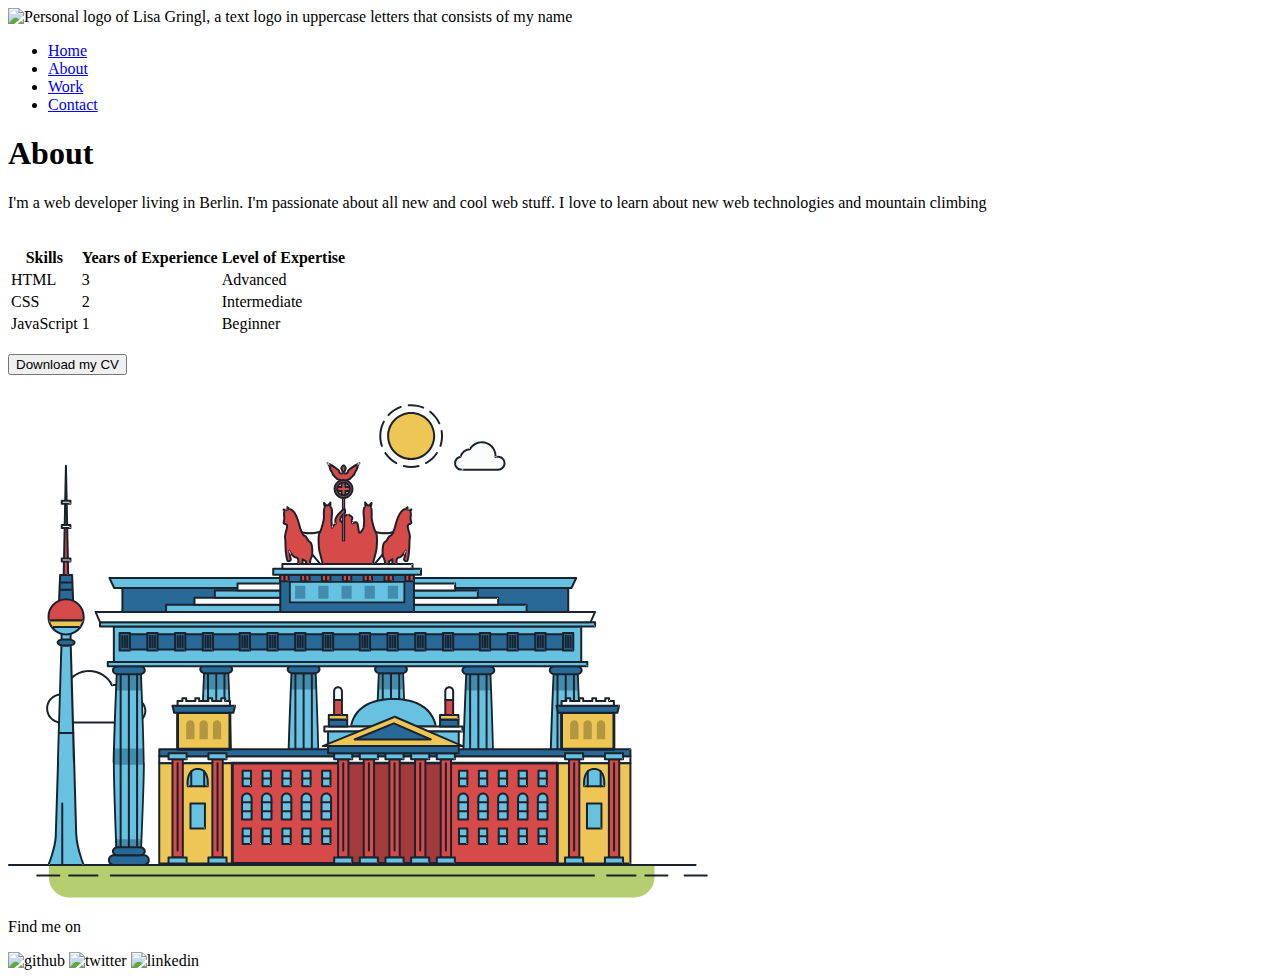
==== commit fb591076: "Update about description" ====
--- a/about.html
+++ b/about.html
@@ -4,7 +4,7 @@
 <head>
   <meta charset="utf-8">
   <meta name="viewport" content="width=device-width, initial-scale=1">
-  <title>About Lisa Gringl</title>
+  <title>Lisa Gringl - About</title>
   <link rel="shortcut icon" href="img/favicon.ico" type="image/x-icon">
   <link rel="stylesheet" type="text/css" href="https://cdnjs.cloudflare.com/ajax/libs/normalize/8.0.0/normalize.min.css">
   <link href="https://fonts.googleapis.com/css2?family=Lato:wght@400;700&display=swap" rel="stylesheet">
@@ -15,8 +15,8 @@
   <div>
     <header class="page-header">
       <!-- Add your logo here -->
-      <img src="img/lisa_gringl_logo.png" alt="Personal logo of Lisa Gringl,
-    a text logo in uppercase letters that consists of my name" class="page-header__item">
+      <img src="img/lisa_gringl_logo.svg" alt="Personal logo of Lisa Gringl,
+      a text logo in uppercase letters that consists of my name" width= "150" height="80" class="page-header__item">
       <div class="navigation__menu">
         <nav class="main-navigation page-header__item">
           <ul role="menubar" class="navigation-list">
@@ -41,8 +41,8 @@
     <h1>About</h1>
   </div>
   <div class="about__description">
-    <p>I'm a web developer living in Austria. I'm passionate about all new and cool web</p>
-    <p>stuff. I love to learn about new web technologies and mountain climbing.</p>
+    <p>I'm a web developer living in Berlin. I'm passionate about all new and cool web stuff.
+      I love to learn about new web technologies and mountain climbing</p>
   </div>
   <br>
   <div class="table__section">
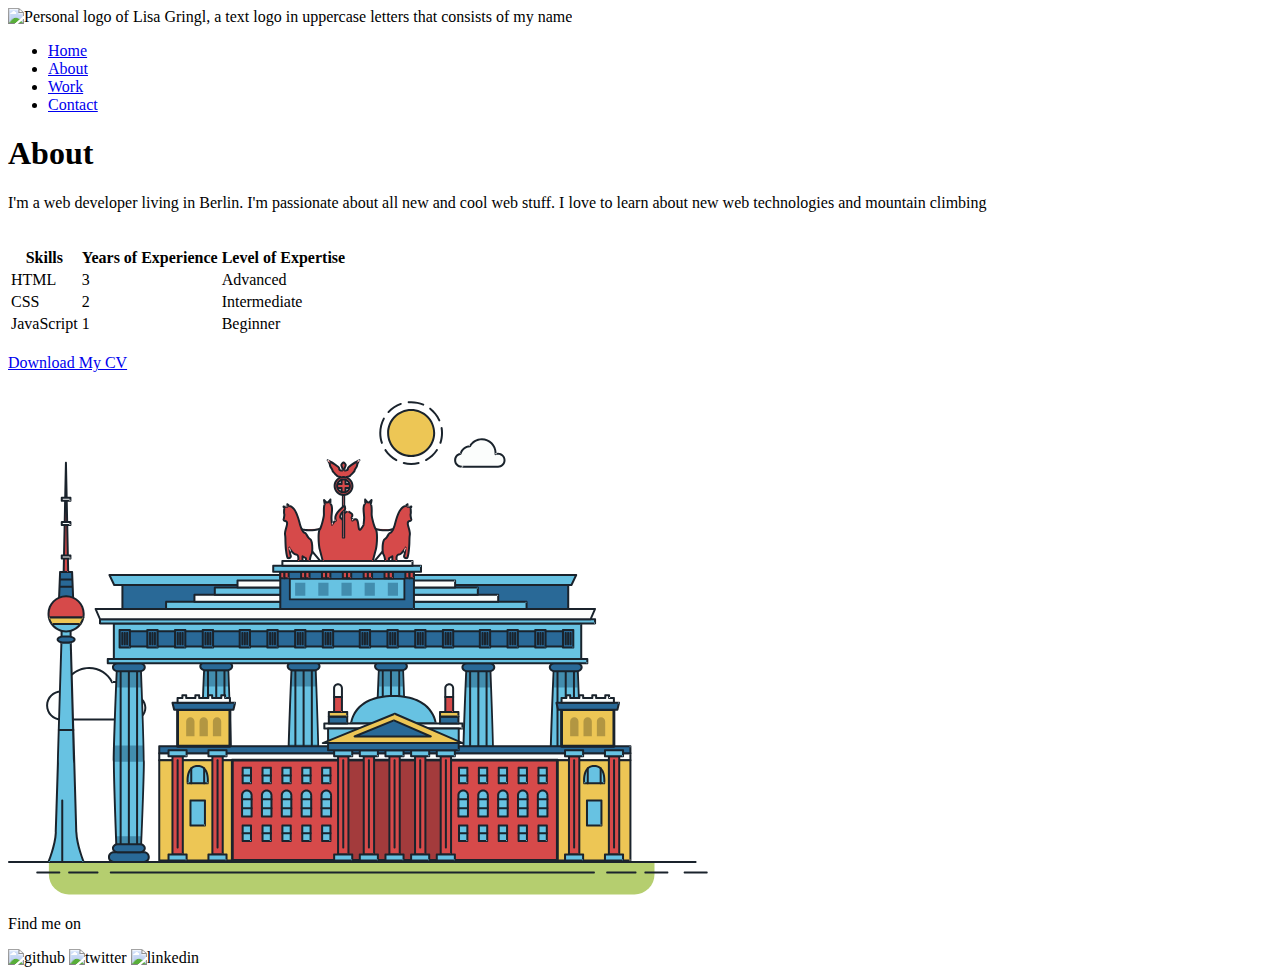
==== commit eaff02b9: "Removed button tag in a tag" ====
--- a/about.html
+++ b/about.html
@@ -75,7 +75,7 @@
   </div>
   <br>
   <div class="cvdownload__button">
-    <a href="files/lisa_gringl_cv.pdf" class="button" download><button type="button">Download my CV</button></a>
+      <a href="files/lisa_gringl_cv.pdf" class="downloadbutton">Download My CV</a>
   </div>
   <br>
   <svg xmlns="http://www.w3.org/2000/svg" class="berlin-illustration" height="505" viewBox="0 0 700 505" xmlns:xlink="http://www.w3.org/1999/xlink">
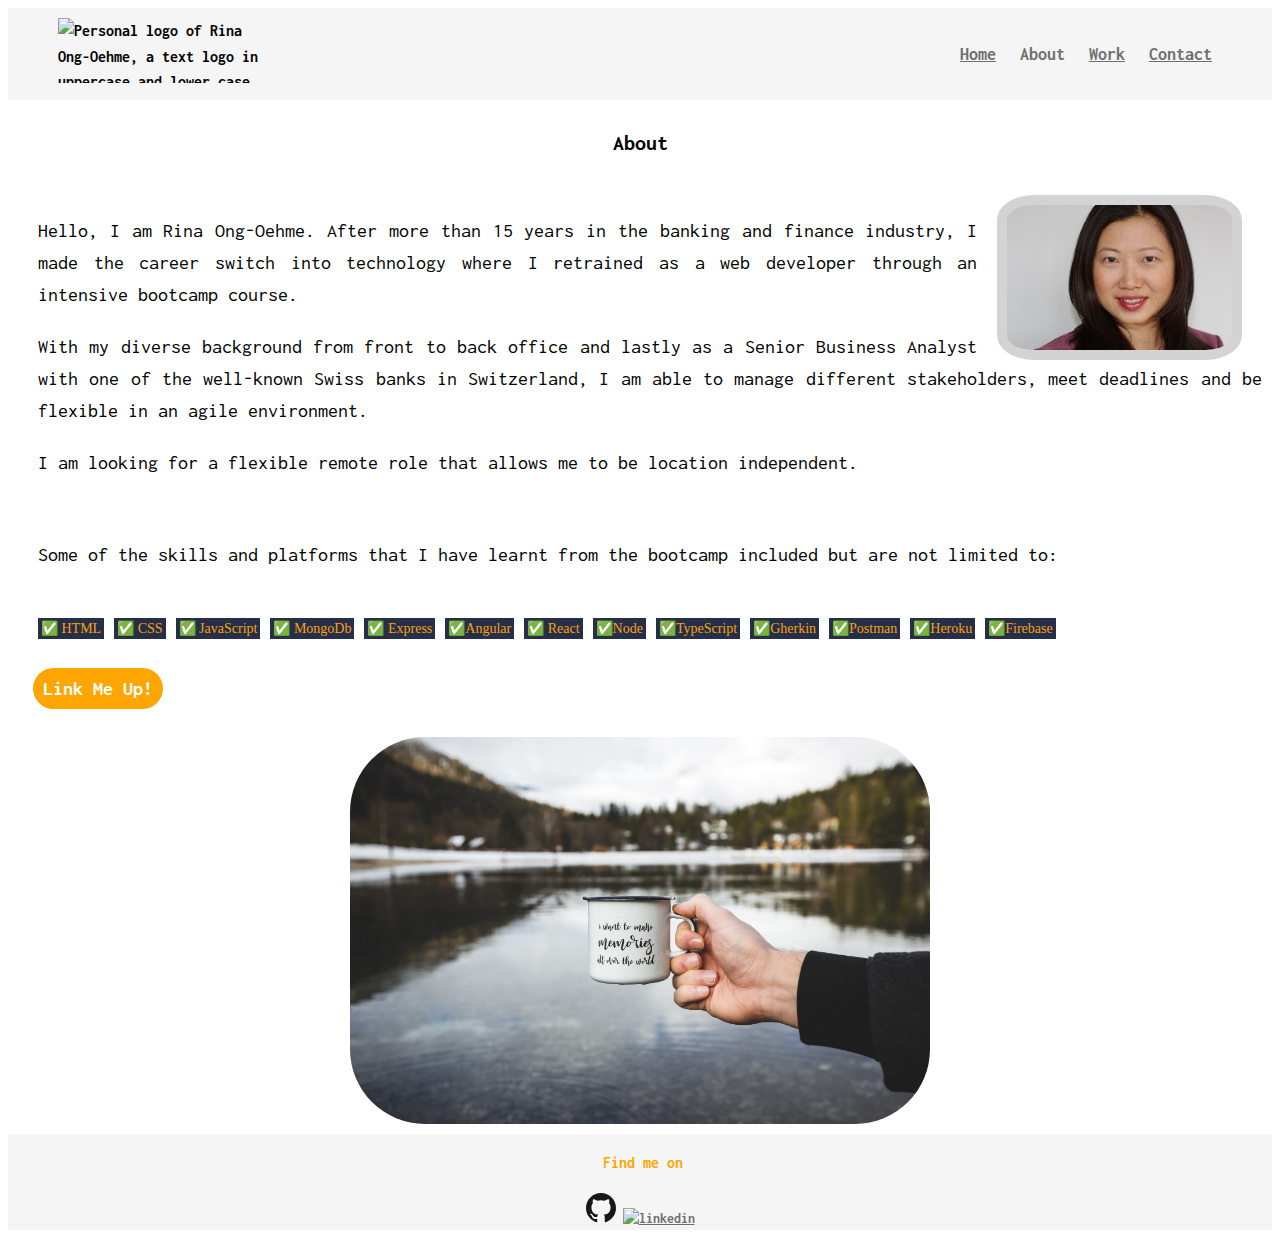
==== commit 7db35817: "update skills paragraph to align" ====
--- a/about.html
+++ b/about.html
@@ -4,19 +4,23 @@
 <head>
   <meta charset="utf-8">
   <meta name="viewport" content="width=device-width, initial-scale=1">
-  <title>Lisa Gringl - About</title>
+  <title>Rina Ong-Oehme - About</title>
   <link rel="shortcut icon" href="img/favicon.ico" type="image/x-icon">
-  <link rel="stylesheet" type="text/css" href="https://cdnjs.cloudflare.com/ajax/libs/normalize/8.0.0/normalize.min.css">
-  <link href="https://fonts.googleapis.com/css2?family=Lato:wght@400;700&display=swap" rel="stylesheet">
+  <link rel="stylesheet" type="text/css"
+    href="https://cdnjs.cloudflare.com/ajax/libs/normalize/8.0.0/normalize.min.css">
+  <link href="https://fonts.googleapis.com/css2?family=Inconsolata:wght@400&display=swap" rel="stylesheet">
+  <!--<link rel="stylesheet" type="text/css" href="css/styles.css">-->
   <link rel="stylesheet" type="text/css" href="css/style.production.css">
 </head>
 
 <body>
   <div>
     <header class="page-header">
-      <!-- Add your logo here -->
-      <img src="img/lisa_gringl_logo.svg" alt="Personal logo of Lisa Gringl,
-      a text logo in uppercase letters that consists of my name" width= "150" height="80" class="page-header__item">
+      <!-- Personal Logo -->
+      <img src="img/rinaongoehme_logo.png" alt="Personal logo of Rina Ong-Oehme,
+      a text logo in uppercase and lower case letters that consists of my name" width="200" height="65"
+        class="page-header__item">
+      <!-- Navbar -->
       <div class="navigation__menu">
         <nav class="main-navigation page-header__item">
           <ul role="menubar" class="navigation-list">
@@ -24,7 +28,8 @@
               <a href="index.html" role="menuitem" class="navigation-list__item">Home</a>
             </li>
             <li role="presentation">
-              <a href="about.html" role="menuitem" aria-label="This is the about page" class="navigation-list__item navigation-list__item--active">About</a>
+              <a href="about.html" role="menuitem" aria-label="This is the about page"
+                class="navigation-list__item navigation-list__item--active">About</a>
             </li>
             <li role="presentation">
               <a href="work.html" role="menuitem" class="navigation-list__item">Work</a>
@@ -37,996 +42,69 @@
       </div>
     </header>
   </div>
+
+
+
   <div class="about__header">
     <h1>About</h1>
   </div>
+  <!--About description-->
   <div class="about__description">
-    <p>I'm a web developer living in Berlin. I'm passionate about all new and cool web stuff.
-      I love to learn about new web technologies and mountain climbing</p>
+    <img src="img/rinaongoehme_pic.jpg" class="profile__portrait" alt="rinaongoehme_pic">
+
+    <p>Hello, I am Rina Ong-Oehme. After more than 15 years in the banking and finance industry, I made the career
+      switch into technology where I retrained as a web developer through an intensive bootcamp course.
+    </p>
+
+    <p>With my diverse background from front to back office and lastly as a Senior Business Analyst with one of the
+      well-known Swiss banks in Switzerland, I am able to manage different stakeholders, meet deadlines and be flexible
+      in an agile
+      environment.
+    </p>
+    <p>I am looking for a flexible remote role that allows me to be location independent.</p>
+
+  </div>
+  <!--Skills-->
+  <p class="about__skills"> Some of the skills and platforms that I have learnt from the bootcamp included but are not
+    limited to: </p>
+  <p class="about__skills">
+    <span class="c_html">&#9989; HTML</span>
+    <span class="c_css">&#9989; CSS</span>
+    <span class="c_js">&#9989; JavaScript</span>
+    <span class="c_mongodb">&#9989; MongoDb</span>
+    <span class="c_express">&#9989; Express</span>
+    <span class="c_angular">&#9989;Angular</span>
+    <span class="c_react">&#9989; React</span>
+    <span class="c_node">&#9989;Node</span>
+    <span class="c_ts">&#9989;TypeScript</span>
+    <span class="c_gk">&#9989;Gherkin</span>
+    <span class="c_pm">&#9989;Postman</span>
+    <span class="c_heroku">&#9989;Heroku</span>
+    <span class="c_firebase">&#9989;Firebase</span>
+  </p>
+  <!--linkedin-->
+  <div class="ref_linkedin">
+    <a href="https://www.linkedin.com/in/rina-ong-oehme/" target="_blank" class="about__reflinkedin">Link Me Up!</a>
   </div>
   <br>
-  <div class="table__section">
-    <table class="table__experience">
-      <thead class="table__head">
-        <tr>
-          <th>Skills</th>
-          <th>Years of Experience</th>
-          <th>Level of Expertise</th>
-        </tr>
-      </thead>
-      <tbody class="table__body">
-        <tr>
-          <td>HTML</td>
-          <td>3</td>
-          <td>Advanced</td>
-        </tr>
-        <tr>
-          <td>CSS</td>
-          <td>2</td>
-          <td>Intermediate</td>
-        </tr>
-        <tr>
-          <td>JavaScript</td>
-          <td>1</td>
-          <td>Beginner</td>
-        </tr>
-      </tbody>
-    </table>
-  </div>
-  <br>
-  <div class="cvdownload__button">
-      <a href="files/lisa_gringl_cv.pdf" class="downloadbutton">Download My CV</a>
-  </div>
-  <br>
-  <svg xmlns="http://www.w3.org/2000/svg" class="berlin-illustration" height="505" viewBox="0 0 700 505" xmlns:xlink="http://www.w3.org/1999/xlink">
-    <defs>
-      <polygon id="a" points=".06 231.917 .06 .929 688.717 .929 688.717 231.917" />
-    </defs>
-    <g fill="none" fill-rule="evenodd">
-      <g transform="translate(0 241)" class="cloud-front">
-        <path fill="#1A232C"
-          d="M87.602,29 L87.602,28 C87.326,28.001 87.103,28.024 86.927,28.033 L86.979,29.031 L87.947,28.78 C85.741,20.282 78.041,14.002 68.852,14 C67.858,14 66.904,14.096 65.98,14.231 L66.125,15.22 L67.019,14.772 C62.626,6.015 53.567,0.001 43.102,0 C29.041,0.002 17.524,10.848 16.443,24.632 L17.44,24.71 L17.606,23.724 C16.803,23.589 15.969,23.5 15.102,23.5 C6.817,23.501 0.102,30.215 0.102,38.5 C0.102,46.785 6.817,53.499 15.102,53.5 L87.602,53.5 C94.644,53.499 100.351,47.792 100.352,40.75 C100.351,33.708 94.644,28.001 87.602,28 L87.602,30 C90.573,30 93.254,31.202 95.203,33.149 C97.15,35.097 98.351,37.778 98.352,40.75 C98.351,43.722 97.15,46.403 95.203,48.351 C93.254,50.298 90.573,51.5 87.602,51.5 L15.102,51.5 C11.509,51.5 8.265,50.046 5.909,47.692 C3.555,45.337 2.102,42.093 2.102,38.5 C2.102,34.907 3.555,31.663 5.909,29.308 C8.265,26.954 11.509,25.5 15.102,25.5 C15.831,25.5 16.553,25.575 17.273,25.697 C17.551,25.743 17.832,25.672 18.055,25.499 C18.277,25.325 18.414,25.07 18.436,24.789 C19.436,12.04 30.094,1.998 43.102,2 C52.786,1.999 61.163,7.564 65.231,15.669 C65.425,16.055 65.842,16.272 66.27,16.21 C67.132,16.084 67.988,16 68.852,16 C77.108,15.998 84.027,21.647 86.011,29.283 C86.13,29.741 86.557,30.054 87.031,30.03 C87.27,30.017 87.457,29.999 87.602,30 L87.602,29"
-          transform="translate(38 36)" />
-      </g>
-      <path fill="#B5CE6F"
-        d="M646.484,484.382 C646.484,489.501 644.531,494.62 640.627,498.525 C636.722,502.43 631.603,504.382 626.484,504.382 L60.873,504.382 C55.754,504.382 50.636,502.43 46.731,498.525 C42.826,494.62 40.873,489.501 40.873,484.382 L40.873,471.917 L646.484,471.917 L646.484,484.382" />
-      <polyline fill="#67C2E2" points="334.824 185.029 101.449 185.029 106.209 195.08 563.438 195.08 568.2 185.029 334.824 185.029" />
-      <path fill="#1A232C"
-        d="M334.824,185.029 L334.824,184.029 L101.449,184.029 C101.104,184.029 100.788,184.203 100.604,184.494 C100.42,184.785 100.398,185.146 100.545,185.457 L105.306,195.508 C105.471,195.856 105.824,196.079 106.209,196.079 L563.438,196.079 C563.824,196.079 564.177,195.856 564.342,195.508 L569.104,185.457 C569.251,185.146 569.229,184.785 569.045,184.494 C568.861,184.203 568.544,184.029 568.2,184.029 L334.824,184.029 L334.824,186.029 L566.62,186.029 L562.806,194.08 L106.842,194.08 L103.029,186.029 L334.824,186.029 L334.824,185.029" />
-      <polygon fill="#296997" points="114.416 218.974 560.222 218.974 560.222 195.08 114.416 195.08" />
-      <path fill="#1A232C"
-        d="M560.222,218.974 L560.222,217.974 L115.416,217.974 L115.416,196.079 L559.222,196.079 L559.222,218.974 L560.222,218.974 L560.222,217.974 L560.222,218.974 L561.222,218.974 L561.222,195.08 C561.222,194.816 561.115,194.559 560.929,194.372 C560.742,194.186 560.485,194.08 560.222,194.08 L114.416,194.08 C114.152,194.08 113.895,194.186 113.708,194.372 C113.522,194.559 113.416,194.816 113.416,195.08 L113.416,218.974 C113.416,219.237 113.522,219.495 113.708,219.681 C113.895,219.867 114.152,219.974 114.416,219.974 L560.222,219.974 C560.485,219.974 560.742,219.867 560.929,219.681 C561.115,219.495 561.222,219.237 561.222,218.974 L560.222,218.974" />
-      <polygon fill="#67C2E2" points="105.85 269.08 573.225 269.08 573.225 233.398 105.85 233.398" />
-      <path fill="#1A232C"
-        d="M573.225,233.398 L573.225,232.398 L105.85,232.398 C105.587,232.398 105.329,232.505 105.143,232.691 C104.957,232.877 104.85,233.134 104.85,233.398 L104.85,269.08 C104.85,269.344 104.957,269.601 105.143,269.788 C105.329,269.974 105.587,270.08 105.85,270.08 L573.225,270.08 C573.488,270.08 573.745,269.974 573.932,269.788 C574.118,269.601 574.225,269.344 574.225,269.08 L574.225,233.398 C574.225,233.134 574.118,232.877 573.932,232.691 C573.745,232.505 573.488,232.398 573.225,232.398 L573.225,233.398 L572.225,233.398 L572.225,268.08 L106.85,268.08 L106.85,234.398 L573.225,234.398 L573.225,233.398 L572.225,233.398 L573.225,233.398" />
-      <polygon fill="#296997" points="116.751 256.508 562.557 256.508 562.557 241.243 116.751 241.243" />
-      <path fill="#1A232C"
-        d="M562.557,256.508 L562.557,255.508 L117.75,255.508 L117.75,242.243 L561.557,242.243 L561.557,256.508 L562.557,256.508 L562.557,255.508 L562.557,256.508 L563.557,256.508 L563.557,241.243 C563.557,240.979 563.45,240.722 563.264,240.535 C563.078,240.349 562.82,240.243 562.557,240.243 L116.75,240.243 C116.487,240.243 116.23,240.349 116.043,240.535 C115.857,240.722 115.751,240.979 115.751,241.243 L115.751,256.508 C115.751,256.771 115.857,257.029 116.043,257.215 C116.23,257.401 116.487,257.508 116.751,257.508 L562.557,257.508 C562.82,257.508 563.077,257.401 563.264,257.215 C563.45,257.029 563.557,256.771 563.557,256.508 L562.557,256.508" />
-      <polygon fill="#67C2E2" points="158.07 218.974 518.563 218.974 518.563 211.858 158.07 211.858" />
-      <path fill="#1A232C"
-        d="M518.563,211.858 L518.563,210.858 L158.07,210.858 C157.807,210.858 157.549,210.964 157.363,211.151 C157.177,211.337 157.07,211.594 157.07,211.858 L157.07,218.974 C157.07,219.237 157.177,219.495 157.363,219.681 C157.549,219.867 157.807,219.974 158.07,219.974 L518.563,219.974 C518.826,219.974 519.083,219.867 519.27,219.681 C519.456,219.495 519.562,219.237 519.562,218.974 L519.562,211.858 C519.562,211.594 519.456,211.337 519.27,211.151 C519.083,210.964 518.826,210.858 518.563,210.858 L518.563,211.858 L517.563,211.858 L517.563,217.974 L159.07,217.974 L159.07,212.858 L518.563,212.858 L518.563,211.858 L517.563,211.858 L518.563,211.858" />
-      <polygon fill="#FBFDFC" points="186.438 211.858 490.194 211.858 490.194 204.741 186.438 204.741" />
-      <path fill="#1A232C"
-        d="M490.194,204.741 L490.194,203.741 L186.438,203.741 C186.175,203.741 185.917,203.848 185.731,204.034 C185.545,204.221 185.438,204.478 185.438,204.741 L185.438,211.858 C185.438,212.121 185.545,212.379 185.731,212.565 C185.917,212.751 186.175,212.858 186.438,212.858 L490.194,212.858 C490.458,212.858 490.715,212.751 490.902,212.565 C491.088,212.379 491.194,212.121 491.194,211.858 L491.194,204.741 C491.194,204.478 491.088,204.221 490.902,204.034 C490.715,203.848 490.458,203.741 490.194,203.741 L490.194,204.741 L489.194,204.741 L489.194,210.858 L187.438,210.858 L187.438,205.741 L490.194,205.741 L490.194,204.741 L489.194,204.741 L490.194,204.741" />
-      <polygon fill="#67C2E2" points="206.805 204.741 469.828 204.741 469.828 197.624 206.805 197.624" />
-      <path fill="#1A232C"
-        d="M469.828,197.624 L469.828,196.624 L206.805,196.624 C206.541,196.624 206.284,196.731 206.098,196.917 C205.911,197.103 205.805,197.361 205.805,197.624 L205.805,204.741 C205.805,205.005 205.911,205.262 206.098,205.449 C206.284,205.635 206.541,205.741 206.805,205.741 L469.828,205.741 C470.091,205.741 470.349,205.635 470.535,205.449 C470.722,205.262 470.828,205.005 470.828,204.741 L470.828,197.624 C470.828,197.361 470.722,197.103 470.535,196.917 C470.349,196.731 470.091,196.624 469.828,196.624 L469.828,197.624 L468.828,197.624 L468.828,203.741 L207.805,203.741 L207.805,198.624 L469.828,198.624 L469.828,197.624 L468.828,197.624 L469.828,197.624" />
-      <polygon fill="#FBFDFC" points="229.521 197.624 447.111 197.624 447.111 190.509 229.521 190.509" />
-      <path fill="#1A232C"
-        d="M447.111,190.509 L447.111,189.509 L229.521,189.509 C229.258,189.509 229,189.616 228.814,189.802 C228.628,189.988 228.521,190.246 228.521,190.509 L228.521,197.624 C228.521,197.888 228.628,198.145 228.814,198.332 C229,198.518 229.258,198.624 229.521,198.624 L447.111,198.624 C447.375,198.624 447.632,198.518 447.818,198.332 C448.005,198.145 448.111,197.888 448.111,197.624 L448.111,190.509 C448.111,190.246 448.005,189.988 447.818,189.802 C447.632,189.616 447.375,189.509 447.111,189.509 L447.111,190.509 L446.111,190.509 L446.111,196.624 L230.521,196.624 L230.521,191.509 L447.111,191.509 L447.111,190.509 L446.111,190.509 L447.111,190.509" />
-      <path fill="#67C2E2"
-        d="M135.607,355.447 C135.163,337.766 134.264,313.326 133.648,297.387 C133.274,287.721 133.004,281.18 133.004,281.18 L108.722,281.18 C108.722,281.18 108.452,287.721 108.079,297.387 C107.462,313.326 106.563,337.766 106.119,355.447 C105.953,362.059 105.85,367.732 105.85,371.653 L105.85,371.654 C105.85,386.117 107.243,424.332 108.089,446.189 C108.457,455.706 108.722,462.126 108.722,462.126 L133.004,462.126 C133.004,462.126 133.269,455.706 133.637,446.189 C134.482,424.332 135.876,386.117 135.876,371.654 L135.876,371.653 C135.876,367.732 135.773,362.059 135.607,355.447" />
-      <path fill="#428DAE"
-        d="M133.648 297.387L108.079 297.387C108.452 287.721 108.722 281.18 108.722 281.18L133.004 281.18C133.004 281.18 133.274 287.721 133.648 297.387M135.876 371.654L105.85 371.654 105.85 371.653C105.85 367.732 105.953 362.059 106.119 355.447L135.607 355.447C135.773 362.059 135.876 367.732 135.876 371.653L135.876 371.654M133.004 462.126L108.722 462.126C108.722 462.126 108.457 455.706 108.089 446.189L133.637 446.189C133.269 455.706 133.004 462.126 133.004 462.126" />
-      <path fill="#1A232C"
-        d="M109.612,461.199 L132.114,461.199 C132.447,453.007 134.949,390.886 134.949,371.653 C134.949,352.42 132.447,290.299 132.114,282.108 L109.612,282.108 C109.279,290.299 106.778,352.42 106.778,371.653 C106.778,390.886 109.279,453.007 109.612,461.199 Z M133.895,463.054 L107.832,463.054 L107.794,462.164 C107.766,461.466 104.922,392.193 104.922,371.653 C104.922,351.114 107.766,281.839 107.794,281.142 L107.832,280.252 L133.895,280.252 L133.931,281.142 C133.96,281.839 136.804,351.114 136.804,371.653 C136.804,392.193 133.96,461.466 133.931,462.164 L133.895,463.054 L133.895,463.054 Z" />
-      <path fill="#1A232C"
-        d="M111.638 281.18L111.638 462.126C111.638 462.679 112.086 463.126 112.638 463.126 113.19 463.126 113.638 462.679 113.638 462.126L113.638 281.18C113.638 280.628 113.19 280.18 112.638 280.18 112.086 280.18 111.638 280.628 111.638 281.18M119.863 281.18L119.863 462.126C119.863 462.679 120.311 463.126 120.863 463.126 121.416 463.126 121.863 462.679 121.863 462.126L121.863 281.18C121.863 280.628 121.416 280.18 120.863 280.18 120.311 280.18 119.863 280.628 119.863 281.18M128.088 281.18L128.088 462.126C128.088 462.679 128.536 463.126 129.088 463.126 129.64 463.126 130.088 462.679 130.088 462.126L130.088 281.18C130.088 280.628 129.64 280.18 129.088 280.18 128.536 280.18 128.088 280.628 128.088 281.18" />
-      <path fill="#296997"
-        d="M136.79,277.265 C136.79,279.418 134.675,281.18 132.09,281.18 L109.636,281.18 C107.051,281.18 104.936,279.418 104.936,277.265 C104.936,275.111 107.051,273.349 109.636,273.349 L132.09,273.349 C134.675,273.349 136.79,275.111 136.79,277.265" />
-      <path fill="#1A232C"
-        d="M136.79,277.265 L135.79,277.265 C135.789,278.005 135.433,278.704 134.769,279.262 C134.109,279.814 133.155,280.181 132.09,280.18 L109.636,280.18 C108.571,280.181 107.617,279.814 106.956,279.262 C106.293,278.704 105.936,278.005 105.936,277.265 C105.936,276.524 106.293,275.825 106.957,275.267 C107.617,274.715 108.571,274.348 109.636,274.349 L132.09,274.349 C133.155,274.348 134.109,274.716 134.769,275.267 C135.433,275.825 135.789,276.524 135.79,277.265 L137.79,277.265 C137.791,275.851 137.09,274.593 136.049,273.731 C135.006,272.863 133.61,272.35 132.09,272.349 L109.636,272.349 C108.116,272.35 106.72,272.863 105.676,273.731 C104.636,274.593 103.935,275.851 103.936,277.265 C103.935,278.678 104.636,279.937 105.677,280.798 C106.72,281.666 108.116,282.179 109.636,282.18 L132.09,282.18 C133.61,282.179 135.006,281.666 136.049,280.798 C137.09,279.937 137.791,278.678 137.79,277.265 L136.79,277.265" />
-      <path fill="#296997"
-        d="M140.775,467.217 C140.775,469.803 138.661,471.917 136.076,471.917 L105.65,471.917 C103.065,471.917 100.951,469.803 100.951,467.217 L100.951,466.825 C100.951,464.241 103.065,462.126 105.65,462.126 L136.076,462.126 C138.661,462.126 140.775,464.241 140.775,466.825 L140.775,467.217" />
-      <path fill="#1A232C"
-        d="M140.775,467.217 L139.775,467.217 C139.775,468.235 139.361,469.155 138.688,469.83 C138.013,470.503 137.093,470.917 136.076,470.917 L105.65,470.917 C104.633,470.917 103.713,470.504 103.038,469.83 C102.365,469.155 101.951,468.235 101.951,467.217 L101.951,466.825 C101.951,465.808 102.365,464.889 103.038,464.214 C103.713,463.54 104.633,463.127 105.65,463.126 L136.076,463.126 C137.093,463.127 138.013,463.54 138.688,464.214 C139.362,464.889 139.775,465.808 139.775,466.825 L139.775,467.217 L141.775,467.217 L141.775,466.825 C141.772,463.684 139.217,461.13 136.076,461.126 L105.65,461.126 C102.509,461.13 99.955,463.684 99.951,466.825 L99.951,467.217 C99.954,470.36 102.509,472.914 105.65,472.917 L136.076,472.917 C139.217,472.914 141.772,470.36 141.775,467.217 L140.775,467.217" />
-      <path fill="#296997"
-        d="M136.79,458.208 C136.79,460.363 134.675,462.126 132.09,462.126 L109.636,462.126 C107.051,462.126 104.936,460.363 104.936,458.208 C104.936,456.057 107.051,454.292 109.636,454.292 L132.09,454.292 C134.675,454.292 136.79,456.057 136.79,458.208" />
-      <path fill="#1A232C"
-        d="M136.79,458.208 L135.79,458.208 C135.789,458.949 135.432,459.649 134.769,460.207 C134.108,460.76 133.154,461.128 132.09,461.126 L109.636,461.126 C108.572,461.128 107.617,460.76 106.957,460.207 C106.293,459.649 105.936,458.949 105.936,458.208 C105.936,457.47 106.293,456.77 106.957,456.212 C107.617,455.659 108.572,455.291 109.636,455.292 L132.09,455.292 C133.154,455.291 134.108,455.659 134.769,456.212 C135.433,456.77 135.789,457.47 135.79,458.208 L137.79,458.208 C137.791,456.796 137.09,455.538 136.05,454.675 C135.006,453.808 133.61,453.294 132.09,453.292 L109.636,453.292 C108.115,453.294 106.719,453.808 105.676,454.675 C104.636,455.538 103.935,456.796 103.936,458.208 C103.935,459.622 104.636,460.881 105.676,461.743 C106.72,462.611 108.116,463.125 109.636,463.126 L132.09,463.126 C133.61,463.125 135.006,462.611 136.05,461.743 C137.09,460.881 137.791,459.622 137.79,458.208 L136.79,458.208" />
-      <path fill="#67C2E2"
-        d="M572.471,355.447 C572.025,337.766 571.126,313.326 570.51,297.387 C570.137,287.721 569.867,281.18 569.867,281.18 L545.585,281.18 C545.585,281.18 545.315,287.721 544.942,297.387 C544.326,313.326 543.427,337.766 542.981,355.447 C542.815,362.059 542.713,367.732 542.713,371.653 L542.713,371.654 C542.713,386.117 544.107,424.332 544.952,446.189 C545.32,455.706 545.585,462.126 545.585,462.126 L569.867,462.126 C569.867,462.126 570.132,455.706 570.499,446.189 C571.346,424.332 572.739,386.117 572.739,371.654 L572.739,371.653 C572.739,367.732 572.637,362.059 572.471,355.447" />
-      <path fill="#428DAE"
-        d="M569.582 297.387L566.951 297.387 566.951 282.108 568.977 282.108C569.063 284.206 569.29 289.841 569.582 297.387M564.951 297.387L545.871 297.387C546.162 289.841 546.39 284.206 546.476 282.108L564.951 282.108 564.951 297.387M571.8 369.187L566.951 369.187 566.951 356.265 571.562 356.265C571.685 361.272 571.771 365.701 571.8 369.187M564.951 369.187L543.653 369.187C543.684 365.512 543.777 360.79 543.912 355.447L553.551 355.447 553.551 356.265 564.951 356.265 564.951 369.187" />
-      <path fill="#1A232C"
-        d="M546.476,461.199 L568.977,461.199 C569.31,453.007 571.812,390.886 571.812,371.653 C571.812,352.42 569.31,290.299 568.977,282.108 L546.476,282.108 C546.142,290.299 543.642,352.42 543.642,371.653 C543.642,390.886 546.142,453.007 546.476,461.199 M570.758,463.054 L544.694,463.054 L544.658,462.164 C544.629,461.466 541.785,392.193 541.785,371.653 C541.785,351.114 544.629,281.839 544.658,281.142 L544.694,280.252 L570.758,280.252 L570.795,281.142 C570.823,281.839 573.667,351.114 573.667,371.653 C573.667,392.193 570.823,461.466 570.795,462.164 L570.758,463.054" />
-      <path fill="#1A232C"
-        d="M548.501 281.18L548.501 462.126C548.501 462.679 548.949 463.126 549.501 463.126 550.053 463.126 550.501 462.679 550.501 462.126L550.501 281.18C550.501 280.628 550.053 280.18 549.501 280.18 548.949 280.18 548.501 280.628 548.501 281.18M556.727 281.18L556.727 462.126C556.727 462.679 557.174 463.126 557.727 463.126 558.279 463.126 558.727 462.679 558.727 462.126L558.727 281.18C558.727 280.628 558.279 280.18 557.727 280.18 557.174 280.18 556.727 280.628 556.727 281.18M564.951 281.18L564.951 462.126C564.951 462.679 565.399 463.126 565.951 463.126 566.503 463.126 566.951 462.679 566.951 462.126L566.951 281.18C566.951 280.628 566.503 280.18 565.951 280.18 565.399 280.18 564.951 280.628 564.951 281.18" />
-      <path fill="#296997"
-        d="M573.653,277.265 C573.653,279.418 571.537,281.18 568.953,281.18 L546.499,281.18 C543.915,281.18 541.799,279.418 541.799,277.265 C541.799,275.111 543.915,273.349 546.499,273.349 L568.953,273.349 C571.537,273.349 573.653,275.111 573.653,277.265" />
-      <path fill="#1A232C"
-        d="M573.653,277.265 L572.653,277.265 C572.653,278.005 572.296,278.704 571.632,279.262 C570.972,279.814 570.017,280.181 568.953,280.18 L546.499,280.18 C545.435,280.181 544.48,279.814 543.82,279.262 C543.156,278.704 542.8,278.005 542.799,277.265 C542.8,276.525 543.156,275.825 543.82,275.267 C544.481,274.715 545.435,274.348 546.499,274.349 L568.953,274.349 C570.017,274.348 570.972,274.715 571.632,275.267 C572.296,275.825 572.653,276.525 572.653,277.265 L574.653,277.265 C574.654,275.851 573.953,274.593 572.912,273.731 C571.869,272.863 570.473,272.35 568.953,272.349 L546.499,272.349 C544.979,272.35 543.583,272.863 542.54,273.731 C541.499,274.593 540.798,275.851 540.799,277.265 C540.798,278.679 541.499,279.937 542.54,280.798 C543.583,281.666 544.979,282.179 546.499,282.18 L568.953,282.18 C570.473,282.179 571.869,281.666 572.912,280.798 C573.953,279.937 574.654,278.679 574.653,277.265 L573.653,277.265" />
-      <path fill="#296997"
-        d="M577.639,467.217 C577.639,469.803 575.524,471.917 572.938,471.917 L542.514,471.917 C539.929,471.917 537.813,469.803 537.813,467.217 L537.813,466.825 C537.813,464.241 539.929,462.126 542.514,462.126 L572.938,462.126 C575.524,462.126 577.639,464.241 577.639,466.825 L577.639,467.217" />
-      <path fill="#1A232C"
-        d="M577.639,467.217 L576.639,467.217 C576.638,468.235 576.225,469.155 575.551,469.83 C574.876,470.503 573.956,470.917 572.938,470.917 L542.514,470.917 C541.497,470.917 540.576,470.503 539.901,469.83 C539.227,469.155 538.814,468.234 538.813,467.217 L538.813,466.825 C538.814,465.808 539.227,464.889 539.901,464.214 C540.576,463.54 541.497,463.127 542.514,463.126 L572.938,463.126 C573.956,463.127 574.876,463.54 575.551,464.214 C576.225,464.888 576.638,465.808 576.639,466.825 L576.639,467.217 L578.639,467.217 L578.639,466.825 C578.635,463.684 576.081,461.13 572.938,461.126 L542.514,461.126 C539.372,461.13 536.817,463.684 536.813,466.825 L536.813,467.217 C536.817,470.36 539.372,472.914 542.514,472.917 L572.938,472.917 C576.081,472.914 578.635,470.359 578.639,467.217 L577.639,467.217" />
-      <path fill="#296997"
-        d="M573.653,458.208 C573.653,460.363 571.537,462.126 568.953,462.126 L546.499,462.126 C543.915,462.126 541.799,460.363 541.799,458.208 C541.799,456.057 543.915,454.292 546.499,454.292 L568.953,454.292 C571.537,454.292 573.653,456.057 573.653,458.208" />
-      <path fill="#1A232C"
-        d="M573.653,458.208 L572.653,458.208 C572.653,458.949 572.296,459.649 571.632,460.207 C570.971,460.76 570.017,461.128 568.953,461.126 L546.499,461.126 C545.435,461.128 544.481,460.76 543.82,460.207 C543.157,459.649 542.799,458.949 542.799,458.208 C542.799,457.47 543.156,456.77 543.82,456.212 C544.481,455.659 545.435,455.291 546.499,455.292 L568.953,455.292 C570.017,455.291 570.971,455.659 571.632,456.212 C572.296,456.77 572.653,457.47 572.653,458.208 L574.653,458.208 C574.654,456.796 573.953,455.538 572.912,454.675 C571.869,453.808 570.473,453.294 568.953,453.292 L546.499,453.292 C544.979,453.294 543.583,453.808 542.54,454.675 C541.499,455.538 540.798,456.796 540.799,458.208 C540.798,459.622 541.499,460.881 542.54,461.743 C543.583,462.611 544.979,463.125 546.499,463.126 L568.953,463.126 C570.473,463.125 571.869,462.611 572.912,461.743 C573.953,460.881 574.654,459.622 574.653,458.208 L573.653,458.208" />
-      <path fill="#67C2E2"
-        d="M485.098,355.447 C484.654,337.766 483.753,313.326 483.137,297.387 C482.764,287.721 482.494,281.18 482.494,281.18 L458.213,281.18 C458.213,281.18 457.942,287.721 457.569,297.387 C456.953,313.326 456.055,337.766 455.608,355.447 C455.443,362.059 455.34,367.732 455.34,371.653 L455.34,371.654 C455.34,386.117 456.733,424.332 457.58,446.189 C457.948,455.706 458.213,462.126 458.213,462.126 L482.494,462.126 C482.494,462.126 482.759,455.706 483.126,446.189 C483.973,424.332 485.366,386.117 485.366,371.654 L485.366,371.653 C485.366,367.732 485.265,362.059 485.098,355.447" />
-      <path fill="#428DAE"
-        d="M483.137 297.387L457.569 297.387C457.942 287.721 458.213 281.18 458.213 281.18L482.494 281.18C482.494 281.18 482.764 287.721 483.137 297.387M485.355 369.187L455.351 369.187C455.382 365.502 455.475 360.78 455.608 355.447L485.098 355.447C485.232 360.78 485.325 365.502 485.355 369.187" />
-      <path fill="#1A232C"
-        d="M459.103,461.199 L481.605,461.199 C481.938,453.007 484.439,390.886 484.439,371.653 C484.439,352.42 481.938,290.299 481.605,282.108 L459.103,282.108 C458.769,290.299 456.268,352.42 456.268,371.653 C456.268,390.886 458.769,453.007 459.103,461.199 Z M483.386,463.054 L457.321,463.054 L457.285,462.164 C457.256,461.466 454.412,392.193 454.412,371.653 C454.412,351.114 457.256,281.839 457.285,281.142 L457.321,280.252 L483.386,280.252 L483.422,281.142 C483.45,281.839 486.294,351.114 486.294,371.653 C486.294,392.193 483.45,461.466 483.422,462.164 L483.386,463.054 L483.386,463.054 Z" />
-      <path fill="#1A232C"
-        d="M461.128 281.18L461.128 462.126C461.128 462.679 461.576 463.126 462.128 463.126 462.68 463.126 463.128 462.679 463.128 462.126L463.128 281.18C463.128 280.628 462.68 280.18 462.128 280.18 461.576 280.18 461.128 280.628 461.128 281.18M469.354 281.18L469.354 462.126C469.354 462.679 469.801 463.126 470.354 463.126 470.906 463.126 471.354 462.679 471.354 462.126L471.354 281.18C471.354 280.628 470.906 280.18 470.354 280.18 469.801 280.18 469.354 280.628 469.354 281.18M477.578 281.18L477.578 462.126C477.578 462.679 478.026 463.126 478.578 463.126 479.13 463.126 479.578 462.679 479.578 462.126L479.578 281.18C479.578 280.628 479.13 280.18 478.578 280.18 478.026 280.18 477.578 280.628 477.578 281.18" />
-      <path fill="#296997"
-        d="M486.281,277.265 C486.281,279.418 484.164,281.18 481.58,281.18 L459.126,281.18 C456.542,281.18 454.426,279.418 454.426,277.265 C454.426,275.111 456.542,273.349 459.126,273.349 L481.58,273.349 C484.164,273.349 486.281,275.111 486.281,277.265" />
-      <path fill="#1A232C"
-        d="M486.281,277.265 L485.281,277.265 C485.281,278.005 484.924,278.704 484.26,279.262 C483.599,279.814 482.644,280.181 481.58,280.18 L459.126,280.18 C458.062,280.181 457.107,279.814 456.447,279.262 C455.783,278.704 455.427,278.005 455.426,277.265 C455.427,276.525 455.783,275.825 456.447,275.267 C457.108,274.715 458.062,274.348 459.126,274.349 L481.58,274.349 C482.644,274.348 483.599,274.716 484.26,275.268 C484.924,275.825 485.281,276.525 485.281,277.265 L487.281,277.265 C487.282,275.851 486.58,274.593 485.54,273.731 C484.496,272.863 483.1,272.35 481.58,272.349 L459.126,272.349 C457.606,272.35 456.21,272.863 455.167,273.731 C454.126,274.593 453.425,275.851 453.426,277.265 C453.425,278.679 454.126,279.937 455.167,280.798 C456.21,281.666 457.606,282.179 459.126,282.18 L481.58,282.18 C483.1,282.179 484.496,281.666 485.54,280.799 C486.58,279.937 487.282,278.679 487.281,277.265 L486.281,277.265" />
-      <path fill="#296997"
-        d="M490.266,467.217 C490.266,469.803 488.151,471.917 485.565,471.917 L455.141,471.917 C452.556,471.917 450.44,469.803 450.44,467.217 L450.44,466.825 C450.44,464.241 452.556,462.126 455.141,462.126 L485.565,462.126 C488.151,462.126 490.266,464.241 490.266,466.825 L490.266,467.217" />
-      <path fill="#1A232C"
-        d="M490.266,467.217 L489.266,467.217 C489.265,468.235 488.852,469.155 488.178,469.83 C487.503,470.503 486.583,470.917 485.565,470.917 L455.141,470.917 C454.124,470.917 453.203,470.503 452.528,469.83 C451.854,469.155 451.441,468.234 451.44,467.217 L451.44,466.825 C451.441,465.808 451.854,464.889 452.528,464.214 C453.203,463.54 454.124,463.127 455.141,463.126 L485.565,463.126 C486.583,463.127 487.503,463.54 488.178,464.214 C488.852,464.888 489.265,465.808 489.266,466.825 L489.266,467.217 L491.266,467.217 L491.266,466.825 C491.262,463.684 488.708,461.13 485.565,461.126 L455.141,461.126 C451.999,461.13 449.444,463.684 449.44,466.825 L449.44,467.217 C449.444,470.36 451.999,472.914 455.141,472.917 L485.565,472.917 C488.708,472.914 491.262,470.359 491.266,467.217 L490.266,467.217" />
-      <path fill="#296997"
-        d="M486.281,458.208 C486.281,460.363 484.164,462.126 481.58,462.126 L459.126,462.126 C456.542,462.126 454.426,460.363 454.426,458.208 C454.426,456.057 456.542,454.292 459.126,454.292 L481.58,454.292 C484.164,454.292 486.281,456.057 486.281,458.208" />
-      <path fill="#1A232C"
-        d="M486.281,458.208 L485.281,458.208 C485.281,458.949 484.923,459.649 484.26,460.207 C483.599,460.76 482.644,461.128 481.58,461.126 L459.126,461.126 C458.062,461.128 457.108,460.76 456.447,460.207 C455.784,459.649 455.427,458.949 455.426,458.208 C455.426,457.47 455.783,456.77 456.447,456.212 C457.108,455.659 458.062,455.291 459.126,455.292 L481.58,455.292 C482.644,455.291 483.598,455.659 484.26,456.212 C484.924,456.77 485.281,457.47 485.281,458.208 L487.281,458.208 C487.282,456.795 486.58,455.538 485.54,454.675 C484.496,453.808 483.1,453.294 481.58,453.292 L459.126,453.292 C457.606,453.294 456.21,453.808 455.167,454.675 C454.126,455.538 453.425,456.796 453.426,458.208 C453.425,459.622 454.126,460.881 455.167,461.743 C456.21,462.611 457.606,463.125 459.126,463.126 L481.58,463.126 C483.1,463.125 484.496,462.611 485.54,461.743 C486.581,460.881 487.282,459.622 487.281,458.208 L486.281,458.208" />
-      <path fill="#67C2E2"
-        d="M397.726,354.466 C397.28,336.787 396.381,312.346 395.765,296.407 C395.392,286.742 395.122,280.2 395.122,280.2 L370.84,280.2 C370.84,280.2 370.57,286.742 370.197,296.407 C369.581,312.346 368.682,336.787 368.236,354.466 C368.07,361.078 367.968,366.751 367.968,370.672 L367.968,370.673 C367.968,385.136 369.361,423.352 370.207,445.208 C370.575,454.726 370.84,461.146 370.84,461.146 L395.122,461.146 C395.122,461.146 395.386,454.726 395.754,445.208 C396.601,423.352 397.994,385.136 397.994,370.673 L397.994,370.672 C397.994,366.751 397.892,361.078 397.726,354.466" />
-      <path fill="#428DAE"
-        d="M394.837 296.407L392.206 296.407 392.206 281.127 394.233 281.127C394.318 283.225 394.545 288.861 394.837 296.407L394.837 296.407zM383.981 296.407L390.206 296.407 390.206 281.127 383.981 281.127 383.981 296.407zM375.756 296.407L381.98 296.407 381.98 281.127 375.756 281.127 375.756 296.407zM373.756 296.407L371.126 296.407C371.417 288.861 371.645 283.225 371.73 281.127L373.756 281.127 373.756 296.407 373.756 296.407zM397.062 369.187L392.206 369.187 392.206 354.466 396.796 354.466C396.943 360.298 397.041 365.389 397.062 369.187L397.062 369.187zM383.981 369.187L390.206 369.187 390.206 354.466 383.981 354.466 383.981 369.187zM375.756 369.187L381.98 369.187 381.98 354.466 375.756 354.466 375.756 369.187zM373.756 369.187L368.9 369.187C368.921 365.389 369.019 360.298 369.166 354.466L373.756 354.466 373.756 369.187 373.756 369.187z" />
-      <path fill="#1A232C"
-        d="M371.73,460.218 L394.233,460.218 C394.565,452.027 397.066,389.906 397.066,370.672 C397.066,351.44 394.565,289.319 394.233,281.127 L371.73,281.127 C371.397,289.319 368.895,351.44 368.895,370.672 C368.895,389.906 371.397,452.027 371.73,460.218 M396.013,462.074 L369.949,462.074 L369.912,461.184 C369.884,460.486 367.04,391.212 367.04,370.672 C367.04,350.133 369.884,280.859 369.912,280.162 L369.949,279.272 L396.013,279.272 L396.05,280.162 C396.078,280.859 398.922,350.133 398.922,370.672 C398.922,391.212 396.078,460.486 396.05,461.184 L396.013,462.074" />
-      <path fill="#1A232C"
-        d="M373.756 280.2L373.756 461.146C373.756 461.698 374.203 462.146 374.756 462.146 375.308 462.146 375.756 461.698 375.756 461.146L375.756 280.2C375.756 279.647 375.308 279.2 374.756 279.2 374.203 279.2 373.756 279.647 373.756 280.2M381.98 280.2L381.98 461.146C381.98 461.698 382.428 462.146 382.98 462.146 383.533 462.146 383.981 461.698 383.981 461.146L383.981 280.2C383.981 279.647 383.533 279.2 382.98 279.2 382.428 279.2 381.98 279.647 381.98 280.2M390.206 280.2L390.206 461.146C390.206 461.698 390.654 462.146 391.206 462.146 391.758 462.146 392.206 461.698 392.206 461.146L392.206 280.2C392.206 279.647 391.758 279.2 391.206 279.2 390.654 279.2 390.206 279.647 390.206 280.2" />
-      <path fill="#296997"
-        d="M398.908,276.285 C398.908,278.439 396.792,280.2 394.208,280.2 L371.754,280.2 C369.17,280.2 367.053,278.439 367.053,276.285 C367.053,274.13 369.17,272.369 371.754,272.369 L394.208,272.369 C396.792,272.369 398.908,274.13 398.908,276.285" />
-      <path fill="#1A232C"
-        d="M398.908,276.285 L397.908,276.285 C397.907,277.025 397.551,277.724 396.887,278.281 C396.227,278.833 395.272,279.201 394.208,279.2 L371.754,279.2 C370.69,279.201 369.735,278.833 369.074,278.281 C368.41,277.724 368.053,277.025 368.053,276.285 C368.053,275.544 368.41,274.845 369.074,274.287 C369.735,273.735 370.69,273.367 371.754,273.369 L394.208,273.369 C395.272,273.367 396.227,273.735 396.887,274.287 C397.551,274.844 397.907,275.544 397.908,276.285 L399.908,276.285 C399.909,274.871 399.208,273.612 398.167,272.75 C397.124,271.883 395.728,271.37 394.208,271.369 L371.754,271.369 C370.234,271.37 368.838,271.883 367.794,272.75 C366.754,273.612 366.052,274.871 366.053,276.285 C366.052,277.699 366.754,278.957 367.795,279.818 C368.838,280.686 370.234,281.198 371.754,281.2 L394.208,281.2 C395.728,281.198 397.123,280.686 398.167,279.818 C399.208,278.957 399.909,277.698 399.908,276.285 L398.908,276.285" />
-      <path fill="#296997"
-        d="M402.894,466.237 C402.894,468.823 400.779,470.937 398.193,470.937 L367.768,470.937 C365.183,470.937 363.068,468.823 363.068,466.237 L363.068,465.844 C363.068,463.26 365.183,461.146 367.768,461.146 L398.193,461.146 C400.779,461.146 402.894,463.26 402.894,465.844 L402.894,466.237" />
-      <path fill="#1A232C"
-        d="M402.894,466.237 L401.894,466.237 C401.893,467.254 401.48,468.174 400.806,468.849 C400.131,469.523 399.211,469.937 398.193,469.937 L367.768,469.937 C366.751,469.937 365.831,469.523 365.156,468.849 C364.482,468.174 364.069,467.254 364.068,466.237 L364.068,465.844 C364.069,464.828 364.482,463.908 365.156,463.233 C365.831,462.56 366.751,462.146 367.768,462.146 L398.193,462.146 C399.211,462.146 400.131,462.56 400.806,463.233 C401.48,463.908 401.893,464.828 401.894,465.844 L401.894,466.237 L403.894,466.237 L403.894,465.844 C403.89,462.703 401.336,460.15 398.193,460.146 L367.768,460.146 C364.626,460.15 362.072,462.703 362.068,465.844 L362.068,466.237 C362.072,469.379 364.626,471.933 367.768,471.937 L398.193,471.937 C401.336,471.933 403.89,469.379 403.894,466.237 L402.894,466.237" />
-      <path fill="#296997"
-        d="M398.908,457.228 C398.908,459.382 396.792,461.146 394.208,461.146 L371.754,461.146 C369.17,461.146 367.053,459.382 367.053,457.228 C367.053,455.077 369.17,453.312 371.754,453.312 L394.208,453.312 C396.792,453.312 398.908,455.077 398.908,457.228" />
-      <path fill="#1A232C"
-        d="M398.908,457.228 L397.908,457.228 C397.908,457.968 397.55,458.669 396.887,459.226 C396.226,459.779 395.272,460.147 394.208,460.146 L371.754,460.146 C370.69,460.147 369.736,459.779 369.074,459.226 C368.411,458.668 368.053,457.968 368.053,457.228 C368.053,456.489 368.41,455.789 369.074,455.231 C369.736,454.679 370.69,454.311 371.754,454.312 L394.208,454.312 C395.272,454.311 396.226,454.679 396.887,455.231 C397.551,455.789 397.908,456.489 397.908,457.228 L399.908,457.228 C399.909,455.815 399.208,454.557 398.167,453.695 C397.124,452.827 395.728,452.313 394.208,452.312 L371.754,452.312 C370.234,452.313 368.838,452.827 367.794,453.695 C366.754,454.557 366.052,455.815 366.053,457.228 C366.052,458.642 366.753,459.901 367.794,460.763 C368.838,461.631 370.234,462.145 371.754,462.146 L394.208,462.146 C395.728,462.145 397.124,461.631 398.167,460.763 C399.208,459.9 399.909,458.642 399.908,457.228 L398.908,457.228" />
-      <path fill="#67C2E2"
-        d="M310.353,354.466 C309.908,336.787 309.009,312.346 308.393,296.407 C308.019,286.742 307.75,280.2 307.75,280.2 L283.467,280.2 C283.467,280.2 283.198,286.742 282.824,296.407 C282.208,312.346 281.309,336.787 280.864,354.466 C280.698,361.078 280.596,366.751 280.596,370.672 L280.596,370.673 C280.596,385.136 281.989,423.352 282.834,445.208 C283.202,454.726 283.467,461.146 283.467,461.146 L307.75,461.146 C307.75,461.146 308.014,454.726 308.382,445.208 C309.228,423.352 310.622,385.136 310.622,370.673 L310.622,370.672 C310.622,366.751 310.518,361.078 310.353,354.466" />
-      <path fill="#428DAE"
-        d="M308.393 296.407L282.824 296.407C283.198 286.742 283.467 280.2 283.467 280.2L307.75 280.2C307.75 280.2 308.019 286.742 308.393 296.407M310.617 369.187L280.6 369.187C280.621 365.377 280.718 360.285 280.864 354.466L310.353 354.466C310.498 360.285 310.596 365.377 310.617 369.187" />
-      <path fill="#1A232C"
-        d="M284.357,460.218 L306.86,460.218 C307.193,452.027 309.694,389.906 309.694,370.672 C309.694,351.44 307.193,289.319 306.86,281.127 L284.357,281.127 C284.024,289.319 281.523,351.44 281.523,370.672 C281.523,389.906 284.024,452.027 284.357,460.218 Z M308.639,462.074 L282.576,462.074 L282.54,461.184 C282.511,460.486 279.668,391.212 279.668,370.672 C279.668,350.133 282.511,280.859 282.54,280.162 L282.576,279.272 L308.639,279.272 L308.677,280.162 C308.706,280.859 311.549,350.133 311.549,370.672 C311.549,391.212 308.706,460.486 308.677,461.184 L308.639,462.074 L308.639,462.074 Z" />
-      <path fill="#1A232C"
-        d="M286.383 280.2L286.383 461.146C286.383 461.698 286.831 462.146 287.383 462.146 287.936 462.146 288.383 461.698 288.383 461.146L288.383 280.2C288.383 279.647 287.936 279.2 287.383 279.2 286.831 279.2 286.383 279.647 286.383 280.2M294.608 280.2L294.608 461.146C294.608 461.698 295.056 462.146 295.608 462.146 296.161 462.146 296.608 461.698 296.608 461.146L296.608 280.2C296.608 279.647 296.161 279.2 295.608 279.2 295.056 279.2 294.608 279.647 294.608 280.2M302.834 280.2L302.834 461.146C302.834 461.698 303.281 462.146 303.834 462.146 304.386 462.146 304.834 461.698 304.834 461.146L304.834 280.2C304.834 279.647 304.386 279.2 303.834 279.2 303.281 279.2 302.834 279.647 302.834 280.2" />
-      <path fill="#296997"
-        d="M311.535,276.285 C311.535,278.439 309.42,280.2 306.836,280.2 L284.381,280.2 C281.797,280.2 279.681,278.439 279.681,276.285 C279.681,274.13 281.797,272.369 284.381,272.369 L306.836,272.369 C309.42,272.369 311.535,274.13 311.535,276.285" />
-      <path fill="#1A232C"
-        d="M311.535,276.285 L310.535,276.285 C310.534,277.025 310.177,277.724 309.514,278.282 C308.854,278.833 307.901,279.201 306.836,279.2 L284.381,279.2 C283.316,279.201 282.362,278.833 281.702,278.281 C281.038,277.724 280.681,277.025 280.681,276.285 C280.681,275.544 281.038,274.844 281.702,274.287 C282.362,273.735 283.317,273.367 284.381,273.369 L306.836,273.369 C307.9,273.367 308.854,273.735 309.514,274.287 C310.177,274.844 310.534,275.544 310.535,276.285 L312.535,276.285 C312.535,274.871 311.835,273.613 310.795,272.75 C309.751,271.883 308.356,271.37 306.836,271.369 L284.381,271.369 C282.861,271.37 281.465,271.883 280.422,272.75 C279.381,273.612 278.68,274.871 278.681,276.285 C278.68,277.698 279.381,278.957 280.422,279.818 C281.465,280.686 282.861,281.198 284.381,281.2 L306.836,281.2 C308.356,281.198 309.751,280.685 310.794,279.818 C311.835,278.956 312.535,277.698 312.535,276.285 L311.535,276.285" />
-      <path fill="#296997"
-        d="M315.522,466.237 C315.522,468.823 313.407,470.937 310.821,470.937 L280.396,470.937 C277.811,470.937 275.696,468.823 275.696,466.237 L275.696,465.844 C275.696,463.26 277.811,461.146 280.396,461.146 L310.821,461.146 C313.407,461.146 315.522,463.26 315.522,465.844 L315.522,466.237" />
-      <path fill="#1A232C"
-        d="M315.522,466.237 L314.522,466.237 C314.521,467.254 314.108,468.174 313.434,468.849 C312.759,469.523 311.838,469.937 310.821,469.937 L280.396,469.937 C279.379,469.937 278.458,469.523 277.783,468.849 C277.11,468.174 276.696,467.254 276.696,466.237 L276.696,465.844 C276.696,464.828 277.11,463.908 277.783,463.233 C278.458,462.56 279.379,462.146 280.396,462.146 L310.821,462.146 C311.838,462.146 312.759,462.56 313.434,463.233 C314.108,463.908 314.521,464.828 314.522,465.844 L314.522,466.237 L316.521,466.237 L316.521,465.844 C316.518,462.703 313.963,460.15 310.821,460.146 L280.396,460.146 C277.254,460.15 274.7,462.703 274.696,465.844 L274.696,466.237 C274.699,469.379 277.254,471.933 280.396,471.937 L310.821,471.937 C313.963,471.933 316.518,469.379 316.521,466.237 L315.522,466.237" />
-      <path fill="#296997"
-        d="M311.535,457.228 C311.535,459.382 309.42,461.146 306.836,461.146 L284.381,461.146 C281.797,461.146 279.681,459.382 279.681,457.228 C279.681,455.077 281.797,453.312 284.381,453.312 L306.836,453.312 C309.42,453.312 311.535,455.077 311.535,457.228" />
-      <path fill="#1A232C"
-        d="M311.535,457.228 L310.535,457.228 C310.534,457.969 310.177,458.669 309.514,459.227 C308.854,459.779 307.9,460.147 306.836,460.146 L284.381,460.146 C283.317,460.147 282.363,459.779 281.702,459.227 C281.038,458.669 280.681,457.968 280.681,457.228 C280.681,456.489 281.038,455.789 281.702,455.231 C282.363,454.679 283.317,454.311 284.381,454.312 L306.836,454.312 C307.9,454.311 308.854,454.679 309.514,455.231 C310.177,455.789 310.534,456.489 310.535,457.228 L312.535,457.228 C312.535,455.815 311.835,454.558 310.795,453.695 C309.752,452.827 308.356,452.313 306.836,452.312 L284.381,452.312 C282.861,452.313 281.465,452.827 280.422,453.695 C279.381,454.557 278.68,455.815 278.681,457.228 C278.68,458.642 279.381,459.9 280.422,460.763 C281.465,461.631 282.861,462.145 284.381,462.146 L306.836,462.146 C308.356,462.145 309.752,461.631 310.795,460.763 C311.835,459.9 312.535,458.641 312.535,457.228 L311.535,457.228" />
-      <path fill="#67C2E2"
-        d="M222.981,354.466 C222.535,336.787 221.636,312.346 221.02,296.407 C220.647,286.742 220.377,280.2 220.377,280.2 L196.094,280.2 C196.094,280.2 195.825,286.742 195.452,296.407 C194.835,312.346 193.936,336.787 193.491,354.466 C193.325,361.078 193.223,366.751 193.223,370.672 L193.223,370.673 C193.223,385.136 194.616,423.352 195.462,445.208 C195.83,454.726 196.094,461.146 196.094,461.146 L220.377,461.146 C220.377,461.146 220.642,454.726 221.009,445.208 C221.855,423.352 223.249,385.136 223.249,370.673 L223.249,370.672 C223.249,366.751 223.146,361.078 222.981,354.466" />
-      <path fill="#428DAE"
-        d="M220.091 296.407L209.236 296.407 209.236 281.127 219.487 281.127C219.573 283.225 219.8 288.861 220.091 296.407L220.091 296.407zM201.011 296.407L207.236 296.407 207.236 281.127 201.011 281.127 201.011 296.407zM199.011 296.407L196.381 296.407C196.672 288.861 196.899 283.225 196.985 281.127L199.011 281.127 199.011 296.407 199.011 296.407zM222.317 369.187L209.236 369.187 209.236 356.265 221.923 356.265 221.923 354.466 222.051 354.466C222.198 360.298 222.296 365.389 222.317 369.187L222.317 369.187zM201.011 369.187L207.236 369.187 207.236 356.265 201.011 356.265 201.011 369.187zM199.011 369.187L194.155 369.187C194.174 365.784 194.255 361.345 194.377 356.265L199.011 356.265 199.011 369.187 199.011 369.187z" />
-      <path fill="#1A232C"
-        d="M196.985,460.218 L219.487,460.218 C219.82,452.027 222.321,389.906 222.321,370.672 C222.321,351.44 219.82,289.319 219.487,281.127 L196.985,281.127 C196.651,289.319 194.151,351.44 194.151,370.672 C194.151,389.906 196.651,452.027 196.985,460.218 M221.267,462.074 L195.204,462.074 L195.167,461.184 C195.138,460.486 192.295,391.212 192.295,370.672 C192.295,350.133 195.138,280.859 195.167,280.162 L195.204,279.272 L221.267,279.272 L221.305,280.162 C221.334,280.859 224.177,350.133 224.177,370.672 C224.177,391.212 221.334,460.486 221.305,461.184 L221.267,462.074" />
-      <path fill="#1A232C"
-        d="M199.011 280.2L199.011 461.146C199.011 461.698 199.458 462.146 200.011 462.146 200.563 462.146 201.011 461.698 201.011 461.146L201.011 280.2C201.011 279.647 200.563 279.2 200.011 279.2 199.458 279.2 199.011 279.647 199.011 280.2M207.236 280.2L207.236 461.146C207.236 461.698 207.684 462.146 208.236 462.146 208.788 462.146 209.236 461.698 209.236 461.146L209.236 280.2C209.236 279.647 208.788 279.2 208.236 279.2 207.684 279.2 207.236 279.647 207.236 280.2M215.461 280.2L215.461 461.146C215.461 461.698 215.909 462.146 216.461 462.146 217.013 462.146 217.461 461.698 217.461 461.146L217.461 280.2C217.461 279.647 217.013 279.2 216.461 279.2 215.909 279.2 215.461 279.647 215.461 280.2" />
-      <path fill="#296997"
-        d="M224.162,276.285 C224.162,278.439 222.047,280.2 219.463,280.2 L197.008,280.2 C194.424,280.2 192.308,278.439 192.308,276.285 C192.308,274.13 194.424,272.369 197.008,272.369 L219.463,272.369 C222.047,272.369 224.162,274.13 224.162,276.285" />
-      <path fill="#1A232C"
-        d="M224.162,276.285 L223.162,276.285 C223.161,277.025 222.805,277.724 222.142,278.282 C221.482,278.833 220.528,279.201 219.463,279.2 L197.008,279.2 C195.944,279.201 194.99,278.833 194.329,278.281 C193.665,277.724 193.308,277.025 193.308,276.285 C193.308,275.544 193.665,274.845 194.329,274.287 C194.99,273.735 195.944,273.367 197.008,273.369 L219.463,273.369 C220.528,273.367 221.481,273.735 222.142,274.287 C222.805,274.844 223.161,275.544 223.162,276.285 L225.162,276.285 C225.163,274.871 224.462,273.613 223.422,272.75 C222.379,271.883 220.983,271.37 219.463,271.369 L197.008,271.369 C195.489,271.37 194.093,271.883 193.049,272.75 C192.008,273.612 191.307,274.871 191.308,276.285 C191.307,277.698 192.008,278.957 193.049,279.818 C194.093,280.686 195.489,281.198 197.008,281.2 L219.463,281.2 C220.983,281.198 222.379,280.686 223.422,279.818 C224.462,278.956 225.163,277.698 225.162,276.285 L224.162,276.285" />
-      <path fill="#296997"
-        d="M228.149,466.237 C228.149,468.823 226.034,470.937 223.448,470.937 L193.022,470.937 C190.438,470.937 188.323,468.823 188.323,466.237 L188.323,465.844 C188.323,463.26 190.438,461.146 193.022,461.146 L223.448,461.146 C226.034,461.146 228.149,463.26 228.149,465.844 L228.149,466.237" />
-      <path fill="#1A232C"
-        d="M228.149,466.237 L227.149,466.237 C227.149,467.254 226.735,468.174 226.061,468.849 C225.386,469.523 224.466,469.937 223.448,469.937 L193.022,469.937 C192.006,469.937 191.086,469.523 190.411,468.849 C189.737,468.174 189.324,467.254 189.323,466.237 L189.323,465.844 C189.324,464.828 189.737,463.908 190.411,463.233 C191.086,462.56 192.006,462.146 193.022,462.146 L223.448,462.146 C224.466,462.146 225.386,462.56 226.061,463.233 C226.735,463.908 227.149,464.828 227.149,465.844 L227.149,466.237 L229.149,466.237 L229.149,465.844 C229.145,462.703 226.59,460.15 223.448,460.146 L193.022,460.146 C189.881,460.15 187.327,462.703 187.323,465.844 L187.323,466.237 C187.327,469.379 189.881,471.933 193.022,471.937 L223.448,471.937 C226.59,471.933 229.145,469.379 229.149,466.237 L228.149,466.237" />
-      <path fill="#296997"
-        d="M224.162,457.228 C224.162,459.382 222.047,461.146 219.463,461.146 L197.008,461.146 C194.424,461.146 192.308,459.382 192.308,457.228 C192.308,455.077 194.424,453.312 197.008,453.312 L219.463,453.312 C222.047,453.312 224.162,455.077 224.162,457.228" />
-      <path fill="#1A232C"
-        d="M224.162,457.228 L223.162,457.228 C223.161,457.969 222.805,458.669 222.141,459.227 C221.481,459.779 220.527,460.147 219.463,460.146 L197.008,460.146 C195.944,460.147 194.99,459.779 194.329,459.227 C193.665,458.669 193.308,457.968 193.308,457.228 C193.308,456.489 193.665,455.789 194.329,455.231 C194.99,454.679 195.945,454.311 197.008,454.312 L219.463,454.312 C220.527,454.311 221.481,454.679 222.141,455.231 C222.805,455.789 223.161,456.489 223.162,457.228 L225.162,457.228 C225.163,455.815 224.462,454.557 223.422,453.695 C222.379,452.827 220.984,452.313 219.463,452.312 L197.008,452.312 C195.488,452.313 194.092,452.827 193.049,453.695 C192.008,454.557 191.307,455.815 191.308,457.228 C191.307,458.642 192.008,459.9 193.049,460.763 C194.092,461.631 195.488,462.145 197.008,462.146 L219.463,462.146 C220.983,462.145 222.379,461.631 223.422,460.763 C224.462,459.9 225.163,458.641 225.162,457.228 L224.162,457.228" />
-      <polygon fill="#67C2E2" points="99.774 273.349 579.301 273.349 579.301 269.08 99.774 269.08" />
-      <path fill="#1A232C"
-        d="M579.301,273.349 L579.301,272.349 L100.774,272.349 L100.774,270.08 L578.301,270.08 L578.301,273.349 L579.301,273.349 L579.301,272.349 L579.301,273.349 L580.301,273.349 L580.301,269.08 C580.301,268.817 580.194,268.56 580.008,268.373 C579.822,268.187 579.564,268.08 579.301,268.08 L99.774,268.08 C99.511,268.08 99.254,268.187 99.067,268.373 C98.881,268.56 98.774,268.817 98.774,269.08 L98.774,273.349 C98.774,273.612 98.881,273.87 99.067,274.056 C99.254,274.242 99.511,274.349 99.774,274.349 L579.301,274.349 C579.564,274.349 579.822,274.242 580.008,274.056 C580.194,273.87 580.301,273.612 580.301,273.349 L579.301,273.349" />
-      <polygon fill="#67C2E2" points="92.01 233.398 587.064 233.398 587.064 229.131 92.01 229.131" />
-      <path fill="#1A232C"
-        d="M587.064,233.398 L587.064,232.398 L93.01,232.398 L93.01,230.131 L586.064,230.131 L586.064,233.398 L587.064,233.398 L587.064,232.398 L587.064,233.398 L588.064,233.398 L588.064,229.131 C588.064,228.868 587.958,228.61 587.772,228.424 C587.585,228.238 587.328,228.131 587.064,228.131 L92.01,228.131 C91.746,228.131 91.489,228.238 91.303,228.424 C91.116,228.61 91.01,228.868 91.01,229.131 L91.01,233.398 C91.01,233.661 91.117,233.919 91.303,234.105 C91.489,234.291 91.746,234.398 92.01,234.398 L587.064,234.398 C587.328,234.398 587.585,234.291 587.771,234.105 C587.958,233.919 588.064,233.661 588.064,233.398 L587.064,233.398" />
-      <polyline fill="#FBFDFC" points="337.318 218.974 87.572 218.974 92.01 229.131 582.626 229.131 587.064 218.974 337.318 218.974" />
-      <path fill="#1A232C"
-        d="M337.318,218.974 L337.318,217.974 L87.572,217.974 C87.235,217.974 86.92,218.144 86.736,218.426 C86.551,218.709 86.521,219.065 86.656,219.374 L91.093,229.532 C91.253,229.896 91.612,230.131 92.01,230.131 L582.626,230.131 C583.024,230.131 583.383,229.897 583.542,229.532 L587.981,219.374 C588.116,219.065 588.086,218.709 587.901,218.426 C587.716,218.144 587.402,217.974 587.064,217.974 L337.318,217.974 L337.318,219.974 L585.536,219.974 L581.972,228.131 L92.664,228.131 L89.1,219.974 L337.318,219.974 L337.318,218.974" />
-      <polygon fill="#296997" points="272.283 218.974 405.943 218.974 405.943 181.701 272.283 181.701" />
-      <path fill="#1A232C"
-        d="M405.943,218.974 L405.943,217.974 L273.283,217.974 L273.283,182.701 L404.943,182.701 L404.943,218.974 L405.943,218.974 L405.943,217.974 L405.943,218.974 L406.943,218.974 L406.943,181.701 C406.943,181.437 406.837,181.18 406.65,180.993 C406.464,180.807 406.207,180.701 405.943,180.701 L272.283,180.701 C272.02,180.701 271.762,180.807 271.576,180.993 C271.39,181.18 271.283,181.437 271.283,181.701 L271.283,218.974 C271.283,219.237 271.39,219.495 271.576,219.681 C271.762,219.867 272.02,219.974 272.283,219.974 L405.943,219.974 C406.207,219.974 406.464,219.867 406.65,219.681 C406.837,219.495 406.943,219.237 406.943,218.974 L405.943,218.974" />
-      <polygon fill="#67C2E2" points="281.833 209.312 396.393 209.312 396.393 188.946 281.833 188.946" />
-      <polygon fill="#428DAE" points="287.111 205.753 297.328 205.753 297.328 192.749 287.111 192.749" />
-      <polygon fill="#428DAE" points="310.284 205.753 320.501 205.753 320.501 192.749 310.284 192.749" />
-      <polygon fill="#428DAE" points="333.457 205.753 343.673 205.753 343.673 192.749 333.457 192.749" />
-      <polygon fill="#428DAE" points="356.63 205.753 366.847 205.753 366.847 192.749 356.63 192.749" />
-      <polygon fill="#428DAE" points="379.804 205.753 390.02 205.753 390.02 192.749 379.804 192.749" />
-      <path fill="#1A232C" d="M282.761,208.384 L395.465,208.384 L395.465,189.873 L282.761,189.873 L282.761,208.384 Z M280.905,210.24 L397.32,210.24 L397.32,188.018 L280.905,188.018 L280.905,210.24 Z" />
-      <polygon fill="#D64A4A" points="272.283 188.359 276.48 188.359 276.48 181.701 272.283 181.701" />
-      <path fill="#1A232C"
-        d="M276.48,188.359 L276.48,187.359 L273.283,187.359 L273.283,182.701 L275.48,182.701 L275.48,188.359 L276.48,188.359 L276.48,187.359 L276.48,188.359 L277.48,188.359 L277.48,181.701 C277.48,181.437 277.374,181.18 277.188,180.993 C277.001,180.807 276.744,180.701 276.48,180.701 L272.283,180.701 C272.02,180.701 271.762,180.807 271.576,180.993 C271.39,181.18 271.283,181.437 271.283,181.701 L271.283,188.359 C271.283,188.622 271.39,188.88 271.576,189.066 C271.762,189.252 272.02,189.359 272.283,189.359 L276.48,189.359 C276.744,189.359 277.001,189.252 277.188,189.066 C277.374,188.88 277.48,188.622 277.48,188.359 L276.48,188.359" />
-      <polygon fill="#D64A4A" points="276.48 188.359 280.678 188.359 280.678 181.701 276.48 181.701" />
-      <path fill="#1A232C"
-        d="M280.678,188.359 L280.678,187.359 L277.48,187.359 L277.48,182.701 L279.678,182.701 L279.678,188.359 L280.678,188.359 L280.678,187.359 L280.678,188.359 L281.678,188.359 L281.678,181.701 C281.678,181.437 281.571,181.18 281.385,180.993 C281.199,180.807 280.941,180.701 280.678,180.701 L276.48,180.701 C276.217,180.701 275.96,180.807 275.773,180.993 C275.587,181.18 275.48,181.437 275.48,181.701 L275.48,188.359 C275.48,188.622 275.587,188.88 275.773,189.066 C275.96,189.252 276.217,189.359 276.48,189.359 L280.678,189.359 C280.941,189.359 281.199,189.252 281.385,189.066 C281.571,188.88 281.678,188.622 281.678,188.359 L280.678,188.359" />
-      <polygon fill="#D64A4A" points="293.13 188.359 297.328 188.359 297.328 181.701 293.13 181.701" />
-      <path fill="#1A232C"
-        d="M297.328,188.359 L297.328,187.359 L294.13,187.359 L294.13,182.701 L296.328,182.701 L296.328,188.359 L297.328,188.359 L297.328,187.359 L297.328,188.359 L298.328,188.359 L298.328,181.701 C298.328,181.437 298.221,181.18 298.035,180.993 C297.849,180.807 297.591,180.701 297.328,180.701 L293.13,180.701 C292.867,180.701 292.609,180.807 292.423,180.993 C292.237,181.18 292.13,181.437 292.13,181.701 L292.13,188.359 C292.13,188.622 292.237,188.88 292.423,189.066 C292.609,189.252 292.867,189.359 293.13,189.359 L297.328,189.359 C297.591,189.359 297.849,189.252 298.035,189.066 C298.221,188.88 298.328,188.622 298.328,188.359 L297.328,188.359" />
-      <polygon fill="#D64A4A" points="297.328 188.359 301.524 188.359 301.524 181.701 297.328 181.701" />
-      <path fill="#1A232C"
-        d="M301.524,188.359 L301.524,187.359 L298.328,187.359 L298.328,182.701 L300.524,182.701 L300.524,188.359 L301.524,188.359 L301.524,187.359 L301.524,188.359 L302.524,188.359 L302.524,181.701 C302.524,181.437 302.418,181.18 302.232,180.993 C302.045,180.807 301.788,180.701 301.524,180.701 L297.328,180.701 C297.064,180.701 296.807,180.807 296.621,180.993 C296.434,181.18 296.328,181.437 296.328,181.701 L296.328,188.359 C296.328,188.622 296.434,188.88 296.621,189.066 C296.807,189.252 297.064,189.359 297.328,189.359 L301.524,189.359 C301.788,189.359 302.045,189.252 302.232,189.066 C302.418,188.88 302.524,188.622 302.524,188.359 L301.524,188.359" />
-      <polygon fill="#D64A4A" points="313.977 188.359 318.175 188.359 318.175 181.701 313.977 181.701" />
-      <path fill="#1A232C"
-        d="M318.175,188.359 L318.175,187.359 L314.977,187.359 L314.977,182.701 L317.175,182.701 L317.175,188.359 L318.175,188.359 L318.175,187.359 L318.175,188.359 L319.175,188.359 L319.175,181.701 C319.175,181.437 319.068,181.18 318.882,180.993 C318.696,180.807 318.438,180.701 318.175,180.701 L313.977,180.701 C313.714,180.701 313.456,180.807 313.27,180.993 C313.084,181.18 312.977,181.437 312.977,181.701 L312.977,188.359 C312.977,188.622 313.084,188.88 313.27,189.066 C313.456,189.252 313.714,189.359 313.977,189.359 L318.175,189.359 C318.438,189.359 318.696,189.252 318.882,189.066 C319.068,188.88 319.175,188.622 319.175,188.359 L318.175,188.359" />
-      <polygon fill="#D64A4A" points="318.175 188.359 322.372 188.359 322.372 181.701 318.175 181.701" />
-      <path fill="#1A232C"
-        d="M322.372,188.359 L322.372,187.359 L319.175,187.359 L319.175,182.701 L321.372,182.701 L321.372,188.359 L322.372,188.359 L322.372,187.359 L322.372,188.359 L323.372,188.359 L323.372,181.701 C323.372,181.437 323.265,181.18 323.079,180.993 C322.893,180.807 322.635,180.701 322.372,180.701 L318.175,180.701 C317.911,180.701 317.654,180.807 317.468,180.993 C317.281,181.18 317.175,181.437 317.175,181.701 L317.175,188.359 C317.175,188.622 317.282,188.88 317.468,189.066 C317.654,189.252 317.911,189.359 318.175,189.359 L322.372,189.359 C322.635,189.359 322.892,189.252 323.079,189.066 C323.265,188.88 323.372,188.622 323.372,188.359 L322.372,188.359" />
-      <polygon fill="#D64A4A" points="334.824 188.359 339.022 188.359 339.022 181.701 334.824 181.701" />
-      <path fill="#1A232C"
-        d="M339.022,188.359 L339.022,187.359 L335.824,187.359 L335.824,182.701 L338.021,182.701 L338.022,188.359 L339.022,188.359 L339.022,187.359 L339.022,188.359 L340.021,188.359 L340.021,181.701 C340.021,181.437 339.915,181.18 339.729,180.993 C339.542,180.807 339.285,180.701 339.022,180.701 L334.824,180.701 C334.561,180.701 334.303,180.807 334.117,180.993 C333.931,181.18 333.824,181.437 333.824,181.701 L333.824,188.359 C333.824,188.622 333.931,188.88 334.117,189.066 C334.303,189.252 334.561,189.359 334.824,189.359 L339.022,189.359 C339.285,189.359 339.542,189.252 339.729,189.066 C339.915,188.88 340.021,188.622 340.021,188.359 L339.022,188.359" />
-      <polygon fill="#D64A4A" points="339.022 188.359 343.219 188.359 343.219 181.701 339.022 181.701" />
-      <path fill="#1A232C"
-        d="M343.219,188.359 L343.219,187.359 L340.021,187.359 L340.021,182.701 L342.219,182.701 L342.219,188.359 L343.219,188.359 L343.219,187.359 L343.219,188.359 L344.219,188.359 L344.219,181.701 C344.219,181.437 344.112,181.18 343.926,180.993 C343.74,180.807 343.482,180.701 343.219,180.701 L339.022,180.701 C338.758,180.701 338.501,180.807 338.314,180.993 C338.128,181.18 338.022,181.437 338.022,181.701 L338.022,188.359 C338.022,188.622 338.128,188.88 338.314,189.066 C338.501,189.252 338.758,189.359 339.022,189.359 L343.219,189.359 C343.482,189.359 343.74,189.252 343.926,189.066 C344.112,188.88 344.219,188.622 344.219,188.359 L343.219,188.359" />
-      <polygon fill="#D64A4A" points="355.671 188.359 359.868 188.359 359.868 181.701 355.671 181.701" />
-      <path fill="#1A232C"
-        d="M359.868,188.359 L359.868,187.359 L356.671,187.359 L356.671,182.701 L358.868,182.701 L358.868,188.359 L359.868,188.359 L359.868,187.359 L359.868,188.359 L360.868,188.359 L360.868,181.701 C360.868,181.437 360.762,181.18 360.575,180.993 C360.389,180.807 360.132,180.701 359.868,180.701 L355.671,180.701 C355.408,180.701 355.15,180.807 354.964,180.993 C354.778,181.18 354.671,181.437 354.671,181.701 L354.671,188.359 C354.671,188.622 354.778,188.88 354.964,189.066 C355.15,189.252 355.408,189.359 355.671,189.359 L359.868,189.359 C360.132,189.359 360.389,189.252 360.575,189.066 C360.762,188.88 360.868,188.622 360.868,188.359 L359.868,188.359" />
-      <polygon fill="#D64A4A" points="359.868 188.359 364.065 188.359 364.065 181.701 359.868 181.701" />
-      <path fill="#1A232C"
-        d="M364.065,188.359 L364.065,187.359 L360.868,187.359 L360.868,182.701 L363.065,182.701 L363.065,188.359 L364.065,188.359 L364.065,187.359 L364.065,188.359 L365.065,188.359 L365.065,181.701 C365.065,181.437 364.959,181.18 364.773,180.993 C364.586,180.807 364.329,180.701 364.065,180.701 L359.868,180.701 C359.605,180.701 359.347,180.807 359.161,180.993 C358.975,181.18 358.868,181.437 358.868,181.701 L358.868,188.359 C358.868,188.622 358.975,188.88 359.161,189.066 C359.347,189.252 359.605,189.359 359.868,189.359 L364.065,189.359 C364.329,189.359 364.586,189.252 364.773,189.066 C364.959,188.88 365.065,188.622 365.065,188.359 L364.065,188.359" />
-      <polygon fill="#D64A4A" points="376.518 188.359 380.715 188.359 380.715 181.701 376.518 181.701" />
-      <path fill="#1A232C"
-        d="M380.715,188.359 L380.715,187.359 L377.518,187.359 L377.518,182.701 L379.715,182.701 L379.715,188.359 L380.715,188.359 L380.715,187.359 L380.715,188.359 L381.715,188.359 L381.715,181.701 C381.715,181.437 381.608,181.18 381.422,180.993 C381.236,180.807 380.978,180.701 380.715,180.701 L376.518,180.701 C376.254,180.701 375.997,180.807 375.81,180.993 C375.624,181.18 375.518,181.437 375.518,181.701 L375.518,188.359 C375.518,188.622 375.624,188.88 375.81,189.066 C375.997,189.252 376.254,189.359 376.518,189.359 L380.715,189.359 C380.978,189.359 381.236,189.252 381.422,189.066 C381.608,188.88 381.715,188.622 381.715,188.359 L380.715,188.359" />
-      <polygon fill="#D64A4A" points="380.715 188.359 384.912 188.359 384.912 181.701 380.715 181.701" />
-      <path fill="#1A232C"
-        d="M384.912,188.359 L384.912,187.359 L381.715,187.359 L381.715,182.701 L383.912,182.701 L383.912,188.359 L384.912,188.359 L384.912,187.359 L384.912,188.359 L385.912,188.359 L385.912,181.701 C385.912,181.437 385.805,181.18 385.619,180.993 C385.433,180.807 385.175,180.701 384.912,180.701 L380.715,180.701 C380.452,180.701 380.194,180.807 380.008,180.993 C379.822,181.18 379.715,181.437 379.715,181.701 L379.715,188.359 C379.715,188.622 379.822,188.88 380.008,189.066 C380.194,189.252 380.452,189.359 380.715,189.359 L384.912,189.359 C385.175,189.359 385.433,189.252 385.619,189.066 C385.805,188.88 385.912,188.622 385.912,188.359 L384.912,188.359" />
-      <polygon fill="#D64A4A" points="397.364 188.359 401.561 188.359 401.561 181.701 397.364 181.701" />
-      <path fill="#1A232C"
-        d="M401.561,188.359 L401.561,187.359 L398.364,187.359 L398.364,182.701 L400.561,182.701 L400.561,188.359 L401.561,188.359 L401.561,187.359 L401.561,188.359 L402.561,188.359 L402.561,181.701 C402.561,181.437 402.454,181.18 402.268,180.993 C402.081,180.807 401.824,180.701 401.561,180.701 L397.364,180.701 C397.101,180.701 396.843,180.807 396.657,180.993 C396.471,181.18 396.364,181.437 396.364,181.701 L396.364,188.359 C396.364,188.622 396.471,188.88 396.657,189.066 C396.843,189.252 397.101,189.359 397.364,189.359 L401.561,189.359 C401.824,189.359 402.081,189.252 402.268,189.066 C402.454,188.88 402.561,188.622 402.561,188.359 L401.561,188.359" />
-      <polygon fill="#D64A4A" points="401.561 188.359 405.759 188.359 405.759 181.701 401.561 181.701" />
-      <path fill="#1A232C"
-        d="M405.759,188.359 L405.759,187.359 L402.561,187.359 L402.561,182.701 L404.759,182.701 L404.759,188.359 L405.759,188.359 L405.759,187.359 L405.759,188.359 L406.759,188.359 L406.759,181.701 C406.759,181.437 406.652,181.18 406.466,180.993 C406.28,180.807 406.022,180.701 405.759,180.701 L401.561,180.701 C401.297,180.701 401.04,180.807 400.853,180.993 C400.667,181.18 400.561,181.437 400.561,181.701 L400.561,188.359 C400.561,188.622 400.667,188.88 400.853,189.066 C401.04,189.252 401.297,189.359 401.561,189.359 L405.759,189.359 C406.022,189.359 406.28,189.252 406.466,189.066 C406.652,188.88 406.759,188.622 406.759,188.359 L405.759,188.359" />
-      <polygon fill="#67C2E2" points="265.221 181.701 413.006 181.701 413.006 175.695 265.221 175.695" />
-      <path fill="#1A232C"
-        d="M413.006,175.695 L413.006,174.695 L265.221,174.695 C264.957,174.695 264.7,174.801 264.514,174.988 C264.327,175.174 264.221,175.431 264.221,175.695 L264.221,181.701 C264.221,181.964 264.327,182.221 264.514,182.408 C264.7,182.594 264.957,182.701 265.221,182.701 L413.006,182.701 C413.269,182.701 413.527,182.594 413.713,182.408 C413.899,182.221 414.006,181.964 414.006,181.701 L414.006,175.695 C414.006,175.431 413.899,175.174 413.713,174.988 C413.527,174.801 413.269,174.695 413.006,174.695 L413.006,175.695 L412.006,175.695 L412.006,180.701 L266.221,180.701 L266.221,176.695 L413.006,176.695 L413.006,175.695 L412.006,175.695 L413.006,175.695" />
-      <polygon fill="#FBFDFC" points="274.382 175.695 404.506 175.695 404.506 170.979 274.382 170.979" />
-      <path fill="#1A232C"
-        d="M404.506,170.979 L404.506,169.979 L274.382,169.979 C274.119,169.979 273.861,170.086 273.675,170.272 C273.489,170.458 273.382,170.716 273.382,170.979 L273.382,175.695 C273.382,175.958 273.489,176.216 273.675,176.402 C273.861,176.588 274.119,176.695 274.382,176.695 L404.506,176.695 C404.769,176.695 405.027,176.588 405.213,176.402 C405.399,176.216 405.506,175.958 405.506,175.695 L405.506,170.979 C405.506,170.716 405.399,170.458 405.213,170.272 C405.027,170.086 404.769,169.979 404.506,169.979 L404.506,170.979 L403.506,170.979 L403.506,174.695 L275.382,174.695 L275.382,171.979 L404.506,171.979 L404.506,170.979 L403.506,170.979 L404.506,170.979" />
-      <path fill="#D64A4A" d="M375.91,159.845 L366.735,170.979" />
-      <path fill="#1A232C"
-        d="M375.138,159.209 L365.964,170.343 C365.612,170.769 365.673,171.399 366.099,171.751 C366.526,172.102 367.156,172.041 367.507,171.615 L376.682,160.481 C377.033,160.055 376.972,159.425 376.546,159.073 C376.12,158.722 375.49,158.783 375.138,159.209" />
-      <path fill="#D64A4A"
-        d="M401.361,153.429 C401.361,153.429 400.742,167.964 398.733,168.119 C396.723,168.273 395.486,167.037 396.259,165.335 C397.031,163.634 397.495,157.604 397.495,157.604 C397.495,157.604 394.402,164.098 390.847,164.562 C387.29,165.026 388.837,170.979 388.837,170.979 L384.353,170.979 L384.353,166.263 L380.95,168.273 L380.95,170.979 L377.239,170.979 C377.239,170.979 376.621,165.953 375.384,164.252 C374.147,162.552 374.147,150.336 376.775,149.099 C379.404,147.862 380.485,143.068 382.033,142.914 C383.579,142.759 385.435,139.049 386.672,135.183 C387.909,131.317 390.46,117.285 397.418,116.009 L399.506,114.269 L399.506,116.704 C399.506,116.704 400.55,116.473 401.361,116.936 L403.333,116.588 L402.637,118.676 C402.637,118.676 403.101,122.851 402.637,124.011 C402.173,125.17 403.333,129.693 403.333,129.693 C403.333,129.693 402.985,130.737 401.478,131.085 C399.97,131.433 399.622,132.593 399.854,134.448 C400.086,136.304 402.289,141.986 401.825,144.653 C401.361,147.321 401.519,150.726 401.361,153.429" />
-      <path fill="#1A232C"
-        d="M401.361,153.429 L400.362,153.387 C400.362,153.387 400.353,153.608 400.332,154.002 C400.26,155.379 400.05,158.847 399.645,161.95 C399.444,163.499 399.189,164.962 398.898,165.982 C398.756,166.49 398.597,166.888 398.479,167.088 L398.408,167.196 L398.387,167.221 L398.569,167.406 L398.449,167.179 L398.387,167.221 L398.569,167.406 L398.449,167.179 L398.697,167.651 L398.657,167.121 L398.449,167.179 L398.697,167.651 L398.657,167.121 L398.4,167.132 C397.86,167.133 397.483,166.988 397.289,166.836 C397.096,166.675 397.036,166.56 397.026,166.316 C397.026,166.178 397.06,165.99 397.169,165.749 C397.429,165.165 397.598,164.439 397.76,163.595 C398.232,161.093 398.49,157.699 398.492,157.681 C398.529,157.199 398.219,156.762 397.753,156.638 C397.286,156.513 396.8,156.738 396.592,157.174 L396.563,157.235 C396.404,157.559 395.603,159.129 394.473,160.622 C393.91,161.368 393.264,162.092 392.605,162.628 C391.945,163.168 391.285,163.5 390.717,163.57 C390.092,163.65 389.529,163.876 389.079,164.214 C388.399,164.723 388.006,165.437 387.788,166.143 C387.568,166.854 387.503,167.584 387.502,168.266 C387.505,169.843 387.859,171.184 387.869,171.23 L388.837,170.979 L388.837,169.979 L385.353,169.979 L385.353,166.263 C385.353,165.903 385.161,165.573 384.848,165.395 C384.535,165.216 384.154,165.219 383.844,165.402 L380.442,167.412 C380.137,167.592 379.95,167.919 379.95,168.273 L379.95,169.979 L377.239,169.979 L377.239,170.979 L378.232,170.857 C378.229,170.84 378.073,169.562 377.754,168.047 C377.594,167.289 377.395,166.472 377.146,165.71 C376.893,164.947 376.61,164.245 376.192,163.664 L376.176,163.636 C376.129,163.552 376.04,163.311 375.966,162.986 C375.733,162 375.58,160.263 375.582,158.403 C375.581,156.47 375.74,154.375 376.074,152.735 C376.24,151.917 376.452,151.213 376.681,150.727 C376.904,150.231 377.156,150.009 377.201,150.004 C378.062,149.596 378.721,148.948 379.272,148.253 C380.096,147.208 380.706,146.017 381.241,145.125 C381.505,144.681 381.752,144.314 381.942,144.105 C382.036,144 382.113,143.937 382.15,143.914 L382.173,143.901 L382.117,143.754 L382.132,143.909 L382.173,143.901 L382.117,143.754 L382.132,143.909 C382.515,143.87 382.854,143.729 383.15,143.547 C383.668,143.224 384.09,142.773 384.499,142.232 C385.107,141.42 385.67,140.39 386.198,139.232 C386.723,138.074 387.208,136.789 387.624,135.488 C387.953,134.457 388.339,132.869 388.858,131.003 C389.632,128.212 390.698,124.826 392.168,122.09 C392.9,120.722 393.733,119.522 394.645,118.638 C395.56,117.752 396.531,117.189 397.598,116.992 C397.765,116.962 397.928,116.885 398.058,116.777 L398.506,116.404 L398.506,116.704 C398.506,117.008 398.643,117.294 398.88,117.484 C399.117,117.674 399.426,117.747 399.723,117.681 L399.644,117.325 L399.716,117.682 L399.723,117.681 L399.644,117.325 L399.716,117.682 C399.725,117.68 399.905,117.646 400.129,117.646 C400.388,117.644 400.688,117.698 400.865,117.805 C401.069,117.921 401.303,117.962 401.535,117.921 L401.853,117.865 L401.688,118.36 C401.642,118.498 401.627,118.641 401.643,118.787 C401.643,118.787 401.655,118.894 401.674,119.088 C401.73,119.666 401.843,120.989 401.843,122.112 C401.843,122.485 401.83,122.836 401.803,123.115 C401.778,123.391 401.725,123.606 401.708,123.639 C401.549,124.057 401.533,124.424 401.527,124.834 C401.531,125.838 401.744,127.072 401.95,128.105 C402.157,129.132 402.362,129.931 402.364,129.942 L403.333,129.693 L402.384,129.377 L402.762,129.503 L402.395,129.347 L402.384,129.377 L402.762,129.503 L402.395,129.347 C402.392,129.356 402.329,129.497 402.165,129.654 C401.999,129.81 401.739,129.996 401.253,130.11 C400.462,130.284 399.756,130.712 399.337,131.358 C398.916,131.999 398.789,132.737 398.788,133.5 C398.788,133.844 398.815,134.201 398.861,134.572 C398.93,135.103 399.092,135.731 399.296,136.481 C399.602,137.597 400.005,138.947 400.329,140.271 C400.655,141.591 400.892,142.895 400.889,143.819 C400.889,144.076 400.872,144.301 400.84,144.482 C400.353,147.317 400.521,150.743 400.363,153.371 L400.362,153.387 L401.361,153.429 L402.36,153.487 C402.516,150.709 402.37,147.325 402.81,144.825 C402.867,144.499 402.889,144.165 402.889,143.819 C402.883,142.181 402.401,140.226 401.915,138.423 C401.671,137.525 401.422,136.673 401.225,135.952 C401.027,135.236 400.882,134.633 400.846,134.324 C400.807,134.016 400.788,133.74 400.788,133.5 C400.787,132.958 400.889,132.631 401.005,132.462 C401.122,132.297 401.261,132.17 401.703,132.059 C402.656,131.843 403.32,131.368 403.712,130.929 C404.108,130.49 404.25,130.103 404.282,130.009 C404.342,129.829 404.349,129.629 404.302,129.445 L404.269,129.315 C404.195,129.014 404.006,128.224 403.837,127.337 C403.668,126.455 403.525,125.457 403.527,124.834 C403.527,124.694 403.534,124.575 403.545,124.493 L403.561,124.4 L403.566,124.381 L403.547,124.375 L403.565,124.382 L403.566,124.381 L403.547,124.375 L403.565,124.382 C403.703,124.028 403.753,123.689 403.793,123.311 C403.83,122.935 403.843,122.529 403.843,122.112 C403.842,120.451 403.632,118.585 403.631,118.566 L402.637,118.676 L403.585,118.993 L404.282,116.905 C404.394,116.569 404.321,116.203 404.09,115.935 C403.859,115.667 403.508,115.542 403.159,115.603 L401.187,115.952 L401.361,116.936 L401.858,116.068 C401.224,115.711 400.595,115.649 400.129,115.646 C399.661,115.647 399.337,115.718 399.289,115.728 L399.506,116.704 L400.506,116.704 L400.506,114.269 C400.506,113.88 400.282,113.528 399.93,113.363 C399.578,113.198 399.165,113.252 398.866,113.501 L396.778,115.24 L397.418,116.009 L397.238,115.025 C395.176,115.405 393.519,116.71 392.195,118.377 C390.205,120.888 388.847,124.295 387.829,127.447 C387.323,129.023 386.907,130.535 386.561,131.829 C386.215,133.121 385.936,134.204 385.719,134.878 C385.118,136.76 384.36,138.607 383.599,139.946 C383.22,140.615 382.838,141.155 382.513,141.494 C382.352,141.663 382.206,141.78 382.101,141.844 C381.995,141.91 381.938,141.919 381.934,141.919 C381.485,141.964 381.12,142.169 380.841,142.397 C380.351,142.803 380.016,143.307 379.669,143.86 C379.161,144.688 378.665,145.643 378.108,146.459 C377.555,147.28 376.945,147.922 376.35,148.194 C375.615,148.556 375.203,149.184 374.869,149.88 C374.379,150.938 374.079,152.284 373.874,153.772 C373.673,155.257 373.583,156.873 373.582,158.403 C373.583,159.803 373.658,161.127 373.803,162.222 C373.876,162.77 373.966,163.261 374.081,163.689 C374.201,164.12 374.322,164.481 374.575,164.84 C374.777,165.11 375.034,165.674 375.245,166.331 C375.569,167.321 375.826,168.528 375.994,169.475 C376.079,169.949 376.142,170.358 376.185,170.648 C376.206,170.793 376.221,170.908 376.232,170.985 L376.247,171.101 C376.308,171.601 376.735,171.979 377.239,171.979 L380.95,171.979 C381.214,171.979 381.471,171.872 381.657,171.686 C381.844,171.5 381.95,171.242 381.95,170.979 L381.95,168.844 L383.353,168.015 L383.353,170.979 C383.353,171.242 383.459,171.5 383.645,171.686 C383.832,171.872 384.089,171.979 384.353,171.979 L388.837,171.979 C389.148,171.979 389.438,171.836 389.628,171.591 C389.818,171.345 389.883,171.028 389.805,170.727 L389.803,170.721 C389.776,170.62 389.5,169.458 389.502,168.266 C389.498,167.536 389.614,166.806 389.854,166.343 C389.973,166.109 390.11,165.941 390.277,165.816 C390.445,165.692 390.65,165.598 390.976,165.553 C392.149,165.395 393.157,164.785 394.035,164.04 C395.349,162.913 396.412,161.428 397.176,160.214 C397.937,159.001 398.386,158.058 398.398,158.034 L397.495,157.604 L396.498,157.527 C396.498,157.528 396.47,157.894 396.415,158.479 C396.333,159.356 396.191,160.715 396,161.994 C395.905,162.634 395.798,163.254 395.683,163.775 C395.571,164.294 395.44,164.725 395.348,164.922 C395.14,165.379 395.026,165.85 395.026,166.316 C395.016,167.158 395.435,167.95 396.075,168.426 C396.713,168.91 397.523,169.13 398.4,169.131 C398.535,169.131 398.671,169.126 398.81,169.116 C399.245,169.082 399.583,168.857 399.801,168.635 C400.213,168.207 400.418,167.722 400.63,167.14 C400.982,166.128 401.245,164.807 401.468,163.351 C402.127,158.999 402.359,153.49 402.36,153.472 L401.361,153.429 L402.36,153.487 L401.361,153.429" />
-      <path fill="#D64A4A" d="M385.085,139.252 C385.085,139.252 376.873,142.052 366.735,138.714" />
-      <path fill="#1A232C"
-        d="M384.762,138.305 L384.739,138.313 C384.438,138.411 381.414,139.352 376.96,139.351 C374.127,139.351 370.717,138.973 367.048,137.764 C366.523,137.592 365.958,137.877 365.786,138.402 C365.613,138.926 365.898,139.491 366.423,139.664 C370.325,140.949 373.949,141.351 376.96,141.351 C382.011,141.35 385.335,140.222 385.408,140.198 C385.93,140.02 386.21,139.452 386.031,138.929 C385.853,138.406 385.285,138.127 384.762,138.305" />
-      <polyline fill="#CA6A6F" points="334.873 122.735 336.209 121.807 336.209 103.793 334.873 103.793 334.873 122.735" />
-      <path fill="#1A232C"
-        d="M334.873,122.735 L335.443,123.556 L336.779,122.628 C337.049,122.441 337.209,122.135 337.209,121.807 L337.209,103.793 C337.209,103.53 337.102,103.272 336.916,103.086 C336.73,102.9 336.472,102.793 336.209,102.793 L334.873,102.793 C334.61,102.793 334.352,102.9 334.166,103.086 C333.98,103.272 333.873,103.53 333.873,103.793 L333.873,122.735 C333.873,123.108 334.079,123.448 334.41,123.621 C334.74,123.794 335.137,123.769 335.443,123.556 L334.873,122.735 L335.873,122.735 L335.873,104.793 L336.209,104.793 L336.209,103.793 L335.209,103.793 L335.209,121.284 L334.303,121.913 L334.873,122.735 L335.873,122.735 L334.873,122.735" />
-      <path fill="#D64A4A"
-        d="M367.891,139.512 C366.035,136.729 363.603,126.832 363.659,124.359 C363.715,121.885 363.909,115.777 362.865,114.269 L363.562,110.094 L361.01,112.53 L359.387,112.298 L357.183,109.514 L357.183,113.457 C357.183,113.457 355.676,114.849 355.56,118.212 C355.443,121.575 356.255,125.75 356.139,128.302 C356.023,130.853 355.549,134.796 355.549,134.796 C355.549,134.796 352.987,140.117 351.563,139.742 C350.139,139.367 350.663,130.296 348.414,129.396 C346.166,128.497 344.426,130.621 344.426,130.621 L343.614,127.606 C343.614,127.606 344.774,125.634 344.194,124.359 C343.628,123.113 339.976,121.209 339.804,121.12 L339.804,121.111 L339.796,121.116 L339.787,121.111 L339.787,121.12 C339.614,121.21 335.963,123.113 335.397,124.359 C334.816,125.634 335.977,127.606 335.977,127.606 L335.165,130.621 C335.165,130.621 334.469,129.345 332.846,128.185 C331.222,127.026 332.961,123.895 333.657,123.083 C334.353,122.271 337.601,120.415 337.137,118.096 C336.673,115.777 337.368,114.153 331.338,120.3 C325.307,126.446 327.858,130.505 327.858,130.505 C326.351,130.853 324.043,134.796 324.043,134.796 C324.043,134.796 323.568,130.853 323.452,128.302 C323.336,125.75 324.147,121.575 324.032,118.212 C323.916,114.849 322.408,113.457 322.408,113.457 L322.408,109.514 L320.205,112.298 L318.581,112.53 L316.03,110.094 L316.726,114.269 C315.682,115.777 315.875,121.885 315.931,124.359 C315.987,126.832 313.555,136.729 311.7,139.512 C309.844,142.295 310.617,155.285 311.7,159.15 C312.782,163.015 314.792,170.979 314.792,170.979 L364.799,170.979 C364.799,170.979 366.809,163.015 367.891,159.15 C368.974,155.285 369.746,142.295 367.891,139.512" />
-      <path fill="#1A232C"
-        d="M367.891,139.512 L368.723,138.957 C368.35,138.406 367.861,137.322 367.396,136.025 C366.691,134.073 365.998,131.609 365.488,129.41 C365.233,128.31 365.022,127.275 364.878,126.407 C364.733,125.542 364.656,124.828 364.658,124.447 L364.659,124.386 L364.659,124.381 C364.677,123.58 364.71,122.379 364.71,121.071 C364.71,119.714 364.675,118.244 364.547,116.949 C364.482,116.3 364.395,115.696 364.268,115.155 C364.136,114.613 363.984,114.138 363.687,113.7 L362.865,114.269 L363.852,114.433 L364.548,110.259 C364.619,109.833 364.411,109.412 364.029,109.21 C363.648,109.008 363.184,109.073 362.871,109.371 L360.671,111.471 L359.923,111.364 L357.967,108.893 C357.702,108.559 357.256,108.43 356.854,108.57 C356.452,108.71 356.183,109.088 356.183,109.514 L356.183,113.457 L357.183,113.457 L356.504,112.723 C356.362,112.843 354.68,114.514 354.56,118.178 C354.552,118.416 354.548,118.657 354.548,118.9 C354.549,120.464 354.703,122.111 354.854,123.658 C355.005,125.203 355.151,126.654 355.15,127.767 C355.15,127.939 355.147,128.102 355.14,128.257 C355.084,129.495 354.938,131.11 354.806,132.404 C354.74,133.052 354.677,133.621 354.631,134.028 C354.585,134.434 354.556,134.676 354.556,134.676 L355.549,134.796 L354.648,134.362 L354.624,134.411 C354.5,134.664 353.897,135.868 353.185,136.968 C352.832,137.516 352.447,138.038 352.119,138.379 C351.958,138.549 351.81,138.671 351.719,138.727 L351.641,138.769 L351.712,138.968 L351.712,138.76 L351.641,138.769 L351.712,138.968 L351.712,138.76 L351.712,139.173 L351.816,138.774 L351.712,138.76 L351.712,139.173 L351.816,138.774 L351.691,139.252 L352.076,138.922 C352.063,138.906 351.978,138.817 351.817,138.775 L351.691,139.252 L352.076,138.922 L352.021,138.969 L352.08,138.927 L352.076,138.922 L352.021,138.969 L352.08,138.927 C352.066,138.917 351.966,138.714 351.888,138.414 C351.741,137.884 351.611,137.06 351.488,136.142 C351.301,134.758 351.122,133.155 350.799,131.766 C350.636,131.07 350.44,130.425 350.153,129.856 C350.008,129.571 349.838,129.303 349.619,129.061 C349.401,128.821 349.124,128.603 348.786,128.468 C348.276,128.263 347.766,128.174 347.289,128.174 C346.154,128.178 345.255,128.651 344.647,129.084 C344.035,129.522 343.69,129.943 343.652,129.987 L344.426,130.621 L345.391,130.361 L344.58,127.346 L343.614,127.606 L344.476,128.113 C344.493,128.084 344.7,127.731 344.913,127.204 C345.123,126.675 345.352,125.977 345.357,125.186 C345.356,124.791 345.295,124.364 345.105,123.945 C344.969,123.65 344.791,123.418 344.593,123.196 C344.247,122.814 343.826,122.468 343.375,122.135 C342.031,121.149 340.398,120.304 340.265,120.233 L339.804,121.12 L340.804,121.12 L340.804,121.111 C340.804,120.757 340.614,120.427 340.309,120.248 C340.003,120.069 339.622,120.066 339.313,120.24 L339.306,120.244 L339.796,121.116 L340.243,120.221 L340.234,120.217 C339.923,120.061 339.557,120.078 339.261,120.261 C338.966,120.443 338.787,120.764 338.787,121.111 L338.787,121.12 L339.787,121.12 L339.326,120.233 C339.226,120.285 338.249,120.793 337.201,121.463 C336.675,121.8 336.132,122.175 335.656,122.573 C335.418,122.772 335.196,122.977 334.998,123.196 C334.8,123.418 334.622,123.65 334.486,123.945 C334.296,124.364 334.234,124.791 334.234,125.186 C334.239,125.977 334.468,126.675 334.678,127.204 C334.891,127.731 335.098,128.084 335.115,128.113 L335.977,127.606 L335.011,127.346 L334.199,130.361 L335.165,130.621 L336.043,130.142 C335.995,130.057 335.223,128.658 333.427,127.372 C333.33,127.3 333.288,127.243 333.245,127.148 C333.204,127.054 333.173,126.912 333.173,126.722 C333.167,126.278 333.363,125.608 333.639,125.023 C333.907,124.44 334.262,123.909 334.416,123.734 C334.465,123.669 334.758,123.413 335.116,123.124 C335.66,122.677 336.383,122.09 337.003,121.354 C337.313,120.984 337.6,120.574 337.818,120.109 C338.035,119.645 338.182,119.118 338.182,118.55 C338.182,118.336 338.161,118.118 338.117,117.9 C338.016,117.403 337.978,116.908 337.867,116.413 C337.805,116.163 337.736,115.896 337.518,115.592 C337.409,115.442 337.248,115.287 337.042,115.178 C336.837,115.068 336.599,115.018 336.389,115.019 C335.932,115.029 335.609,115.188 335.271,115.38 C334.77,115.679 334.219,116.129 333.471,116.81 C332.727,117.49 331.801,118.4 330.624,119.599 C327.22,123.058 326.316,126.058 326.322,128.137 C326.323,129.893 326.943,130.927 327.012,131.037 L327.858,130.505 L327.633,129.53 C327.271,129.616 326.974,129.777 326.699,129.962 C326.221,130.29 325.799,130.714 325.394,131.173 C324.197,132.543 323.198,134.264 323.18,134.291 L324.043,134.796 L325.035,134.676 C325.035,134.676 325.006,134.434 324.96,134.027 C324.822,132.81 324.535,130.118 324.451,128.256 C324.444,128.103 324.44,127.94 324.44,127.769 C324.439,126.656 324.585,125.204 324.737,123.658 C324.888,122.11 325.043,120.462 325.043,118.897 C325.043,118.655 325.039,118.416 325.031,118.178 C324.911,114.514 323.229,112.843 323.087,112.723 L322.408,113.457 L323.408,113.457 L323.408,109.514 C323.408,109.088 323.139,108.709 322.737,108.57 C322.335,108.43 321.888,108.559 321.624,108.893 L319.668,111.364 L318.92,111.471 L316.72,109.371 C316.408,109.073 315.944,109.008 315.562,109.21 C315.18,109.412 314.972,109.832 315.043,110.259 L315.739,114.433 L316.726,114.269 L315.903,113.7 C315.607,114.138 315.455,114.614 315.323,115.157 C315.133,115.967 315.028,116.928 314.963,117.954 C314.9,118.978 314.88,120.061 314.88,121.079 C314.88,122.384 314.913,123.581 314.931,124.382 L314.931,124.38 L314.932,124.446 C314.935,124.96 314.795,126.042 314.546,127.326 C314.175,129.263 313.567,131.723 312.889,133.931 C312.55,135.034 312.193,136.076 311.843,136.953 C311.495,137.828 311.144,138.546 310.868,138.957 C310.573,139.404 310.38,139.916 310.218,140.502 C309.746,142.248 309.583,144.724 309.579,147.403 C309.58,149.695 309.709,152.114 309.916,154.248 C310.125,156.387 310.402,158.218 310.737,159.42 C311.274,161.337 312.047,164.293 312.683,166.763 C313.002,167.999 313.287,169.114 313.492,169.921 C313.697,170.727 313.822,171.222 313.822,171.224 C313.935,171.669 314.333,171.979 314.792,171.979 L364.799,171.979 C365.258,171.979 365.656,171.669 365.768,171.224 C365.769,171.222 365.894,170.727 366.099,169.921 C366.714,167.504 368.048,162.297 368.854,159.419 C369.188,158.218 369.465,156.387 369.675,154.249 C369.882,152.115 370.011,149.696 370.011,147.404 C370.011,145.621 369.933,143.919 369.747,142.472 C369.653,141.748 369.532,141.088 369.373,140.502 C369.21,139.916 369.018,139.404 368.723,138.957 L367.059,140.067 C367.169,140.228 367.32,140.569 367.443,141.03 C367.83,142.422 368.015,144.825 368.011,147.404 C368.011,149.62 367.885,151.987 367.684,154.055 C367.485,156.119 367.203,157.907 366.928,158.88 C365.839,162.771 363.831,170.73 363.829,170.734 L364.799,170.979 L364.799,169.979 L314.792,169.979 L314.792,170.979 L315.762,170.734 C315.76,170.73 313.752,162.771 312.663,158.88 C312.388,157.907 312.105,156.119 311.906,154.055 C311.706,151.986 311.579,149.619 311.579,147.403 C311.579,145.681 311.656,144.046 311.827,142.728 C311.912,142.069 312.021,141.49 312.147,141.03 C312.271,140.569 312.421,140.228 312.532,140.067 C313.077,139.242 313.575,138.082 314.075,136.704 C314.819,134.644 315.524,132.128 316.05,129.861 C316.313,128.727 316.531,127.657 316.685,126.734 C316.838,125.807 316.93,125.043 316.932,124.446 L316.93,124.337 L316.93,124.336 C316.912,123.529 316.88,122.351 316.88,121.079 C316.879,119.758 316.915,118.335 317.033,117.15 C317.092,116.559 317.172,116.028 317.269,115.615 C317.362,115.204 317.492,114.909 317.548,114.838 C317.695,114.625 317.755,114.36 317.712,114.105 L317.509,112.889 L317.891,113.253 C318.113,113.465 318.418,113.563 318.723,113.52 L320.346,113.288 C320.599,113.252 320.83,113.119 320.989,112.918 L321.408,112.388 L321.408,113.457 C321.408,113.736 321.525,114.003 321.73,114.192 L321.98,113.921 L321.72,114.183 L321.73,114.192 L321.98,113.921 L321.72,114.183 C321.749,114.222 322.927,115.373 323.032,118.247 C323.04,118.459 323.043,118.676 323.043,118.897 C323.043,120.33 322.897,121.924 322.746,123.464 C322.597,125.007 322.441,126.493 322.44,127.769 C322.44,127.966 322.444,128.159 322.453,128.347 C322.573,130.964 323.049,134.903 323.05,134.915 C323.101,135.341 323.419,135.688 323.839,135.775 C324.259,135.862 324.689,135.671 324.905,135.301 L324.928,135.264 C325.045,135.066 325.627,134.109 326.326,133.195 C326.673,132.738 327.053,132.293 327.394,131.971 C327.563,131.811 327.723,131.682 327.85,131.599 C327.977,131.514 328.07,131.48 328.083,131.479 C328.399,131.406 328.659,131.186 328.783,130.886 C328.907,130.586 328.878,130.247 328.705,129.973 L328.242,130.263 L328.712,129.984 L328.705,129.973 L328.242,130.263 L328.712,129.984 L328.654,129.869 C328.545,129.629 328.323,129.035 328.322,128.137 C328.329,126.634 328.923,124.201 332.052,121 C333.601,119.42 334.701,118.363 335.449,117.731 C335.822,117.416 336.108,117.208 336.289,117.102 L336.463,117.014 L336.461,117.009 L336.462,117.013 L336.463,117.014 L336.461,117.009 L336.462,117.013 L336.389,116.646 L336.389,117.019 L336.462,117.013 L336.389,116.646 L336.389,117.019 L336.389,116.416 L336.109,116.947 C336.206,117 336.321,117.021 336.389,117.019 L336.389,116.416 L336.109,116.947 L336.385,116.423 L335.924,116.799 L336.109,116.947 L336.385,116.423 L335.924,116.799 L336.176,116.593 L335.881,116.734 L335.924,116.799 L336.176,116.593 L335.881,116.734 L335.891,116.762 C335.918,116.84 335.959,117.051 335.998,117.32 C336.038,117.591 336.083,117.925 336.156,118.292 L336.182,118.55 C336.182,118.845 336.081,119.166 335.866,119.524 C335.547,120.06 334.976,120.627 334.407,121.112 C334.122,121.356 333.839,121.583 333.585,121.794 C333.328,122.009 333.107,122.192 332.898,122.432 C332.566,122.825 332.178,123.429 331.826,124.181 C331.482,124.931 331.18,125.796 331.173,126.722 C331.173,127.119 331.235,127.535 331.408,127.939 C331.579,128.342 331.873,128.722 332.265,128.999 C332.99,129.517 333.507,130.062 333.838,130.469 C334.003,130.672 334.122,130.841 334.196,130.953 L334.274,131.077 L334.288,131.102 L334.29,131.105 L334.771,130.836 L334.287,131.1 L334.29,131.105 L334.771,130.836 L334.287,131.1 C334.482,131.458 334.878,131.662 335.283,131.614 C335.688,131.566 336.025,131.274 336.131,130.881 L336.942,127.866 C337.012,127.608 336.974,127.329 336.838,127.099 L336.547,127.27 L336.84,127.101 L336.838,127.099 L336.547,127.27 L336.84,127.101 C336.835,127.093 336.671,126.807 336.518,126.419 C336.362,126.034 336.23,125.541 336.234,125.186 C336.234,125.002 336.265,124.864 336.307,124.773 C336.312,124.756 336.372,124.656 336.484,124.535 C336.678,124.318 337.014,124.029 337.4,123.747 C338.565,122.888 340.156,122.054 340.248,122.007 C340.579,121.835 340.787,121.493 340.787,121.12 L340.787,121.111 L339.787,121.111 L339.34,122.006 L339.349,122.01 C339.645,122.158 339.998,122.149 340.286,121.987 L340.294,121.983 L339.804,121.111 L338.804,121.111 L338.804,121.12 C338.804,121.493 339.011,121.835 339.342,122.007 C339.415,122.045 340.35,122.533 341.312,123.148 C341.792,123.455 342.279,123.794 342.652,124.107 C342.839,124.262 342.996,124.411 343.107,124.535 C343.218,124.656 343.279,124.756 343.284,124.773 C343.326,124.864 343.357,125.002 343.357,125.186 C343.361,125.553 343.219,126.065 343.058,126.456 C342.979,126.653 342.898,126.821 342.84,126.936 L342.771,127.066 L342.754,127.096 L342.751,127.101 L343.045,127.271 L342.752,127.099 L342.751,127.101 L343.045,127.271 L342.752,127.099 C342.617,127.329 342.579,127.608 342.649,127.866 L343.46,130.881 C343.558,131.244 343.848,131.52 344.216,131.599 C344.584,131.678 344.961,131.546 345.199,131.255 L345.151,131.215 L345.198,131.256 L345.199,131.255 L345.151,131.215 L345.198,131.256 C345.227,131.221 345.494,130.922 345.886,130.658 C346.281,130.389 346.779,130.172 347.289,130.174 C347.522,130.175 347.767,130.215 348.043,130.325 L348.11,130.376 C348.192,130.452 348.335,130.656 348.465,130.968 C348.7,131.511 348.903,132.349 349.062,133.274 C349.305,134.668 349.464,136.261 349.677,137.579 C349.786,138.241 349.904,138.831 350.084,139.346 C350.176,139.604 350.282,139.848 350.453,140.09 C350.62,140.324 350.887,140.595 351.308,140.709 C351.443,140.744 351.58,140.761 351.712,140.76 C352.185,140.755 352.546,140.576 352.846,140.379 C353.37,140.025 353.788,139.544 354.199,139.009 C355.406,137.413 356.433,135.258 356.45,135.23 C356.498,135.13 356.528,135.025 356.542,134.915 C356.543,134.903 357.019,130.964 357.138,128.347 C357.146,128.158 357.15,127.965 357.15,127.767 C357.149,126.491 356.994,125.007 356.844,123.464 C356.694,121.925 356.548,120.332 356.548,118.9 C356.548,118.678 356.552,118.46 356.559,118.247 C356.613,116.71 356.978,115.674 357.306,115.027 C357.47,114.705 357.627,114.48 357.733,114.343 L357.85,114.204 L357.871,114.183 L357.611,113.922 L357.861,114.192 L357.871,114.183 L357.611,113.922 L357.861,114.192 C358.066,114.003 358.183,113.736 358.183,113.457 L358.183,112.388 L358.603,112.918 C358.761,113.119 358.992,113.252 359.245,113.288 L360.868,113.52 C361.172,113.563 361.478,113.465 361.7,113.253 L362.082,112.889 L361.879,114.104 C361.836,114.36 361.895,114.625 362.043,114.838 C362.099,114.909 362.228,115.203 362.321,115.614 C362.468,116.233 362.571,117.114 362.63,118.073 C362.69,119.034 362.71,120.081 362.71,121.071 C362.71,122.346 362.678,123.527 362.659,124.336 L362.66,124.332 L362.658,124.447 C362.661,125.238 362.822,126.348 363.079,127.704 C363.468,129.726 364.088,132.233 364.79,134.519 C365.141,135.661 365.512,136.748 365.89,137.695 C366.271,138.644 366.647,139.447 367.059,140.067 L367.891,139.512" />
-      <polyline fill="#CA6A6F" points="334.873 122.028 334.873 147.553 336.209 147.553 336.209 120.741 334.873 122.028" />
-      <path fill="#1A232C"
-        d="M334.873,122.028 L333.873,122.028 L333.873,147.553 C333.873,147.816 333.98,148.074 334.166,148.26 C334.352,148.446 334.61,148.553 334.873,148.553 L336.209,148.553 C336.472,148.553 336.73,148.446 336.916,148.26 C337.102,148.074 337.209,147.816 337.209,147.553 L337.209,120.741 C337.209,120.339 336.97,119.977 336.6,119.82 C336.231,119.663 335.804,119.742 335.515,120.02 L334.179,121.308 C333.984,121.496 333.873,121.757 333.873,122.028 L334.873,122.028 L335.567,122.748 L336.903,121.461 L336.209,120.741 L335.209,120.741 L335.209,146.553 L334.873,146.553 L334.873,147.553 L335.873,147.553 L335.873,122.028 L334.873,122.028 L335.567,122.748 L334.873,122.028" />
-      <polyline fill="#D64A4A" points="342.586 93.971 337.516 93.971 337.516 88.9 333.565 88.9 333.565 93.971 328.495 93.971 328.495 97.921 333.565 97.921 333.565 102.991 337.516 102.991 337.516 97.921 342.586 97.921 342.586 93.971" />
-      <path fill="#1A232C"
-        d="M342.586,93.971 L342.586,92.971 L338.516,92.971 L338.516,88.9 C338.516,88.637 338.409,88.379 338.223,88.193 C338.037,88.007 337.779,87.9 337.516,87.9 L333.565,87.9 C333.302,87.9 333.045,88.007 332.858,88.193 C332.672,88.379 332.565,88.637 332.565,88.9 L332.565,92.971 L328.495,92.971 C328.232,92.971 327.974,93.077 327.788,93.263 C327.602,93.45 327.495,93.707 327.495,93.971 L327.495,97.921 C327.495,98.184 327.602,98.442 327.788,98.628 C327.974,98.814 328.232,98.921 328.495,98.921 L332.565,98.921 L332.565,102.991 C332.565,103.254 332.672,103.512 332.858,103.698 C333.045,103.884 333.302,103.991 333.565,103.991 L337.516,103.991 C337.779,103.991 338.037,103.884 338.223,103.698 C338.409,103.512 338.516,103.254 338.516,102.991 L338.516,98.921 L342.586,98.921 C342.849,98.921 343.107,98.814 343.293,98.628 C343.479,98.442 343.586,98.184 343.586,97.921 L343.586,93.971 C343.586,93.707 343.479,93.45 343.293,93.263 C343.107,93.077 342.849,92.971 342.586,92.971 L342.586,93.971 L341.586,93.971 L341.586,96.921 L337.516,96.921 C337.252,96.921 336.995,97.027 336.809,97.214 C336.622,97.4 336.516,97.657 336.516,97.921 L336.516,101.991 L334.565,101.991 L334.565,97.921 C334.565,97.657 334.459,97.4 334.273,97.214 C334.086,97.027 333.829,96.921 333.565,96.921 L329.495,96.921 L329.495,94.971 L333.565,94.971 C333.829,94.971 334.086,94.864 334.273,94.678 C334.459,94.491 334.565,94.234 334.565,93.971 L334.565,89.9 L336.516,89.9 L336.516,93.971 C336.516,94.234 336.622,94.491 336.809,94.678 C336.995,94.864 337.252,94.971 337.516,94.971 L342.586,94.971 L342.586,93.971 L341.586,93.971 L342.586,93.971" />
-      <path fill="#D64A4A"
-        d="M335.541,102.324 C332.019,102.324 329.162,99.468 329.162,95.946 C329.162,92.423 332.019,89.567 335.541,89.567 C339.064,89.567 341.919,92.423 341.919,95.946 C341.919,99.468 339.064,102.324 335.541,102.324 Z M335.541,87.016 C330.609,87.016 326.611,91.014 326.611,95.946 C326.611,100.878 330.609,104.875 335.541,104.875 C340.473,104.875 344.471,100.878 344.471,95.946 C344.471,91.014 340.473,87.016 335.541,87.016 L335.541,87.016 Z" />
-      <path fill="#1A232C"
-        d="M335.541,102.324 L335.541,101.324 C334.053,101.324 332.714,100.724 331.738,99.749 C330.763,98.772 330.163,97.434 330.162,95.946 C330.163,94.458 330.763,93.119 331.738,92.143 C332.714,91.168 334.053,90.568 335.541,90.567 C337.029,90.568 338.367,91.168 339.344,92.143 C340.319,93.119 340.918,94.457 340.919,95.946 C340.918,97.434 340.319,98.772 339.344,99.749 C338.367,100.724 337.029,101.324 335.541,101.324 L335.541,103.324 C339.616,103.323 342.918,100.021 342.919,95.946 C342.918,91.871 339.616,88.568 335.541,88.567 C331.466,88.568 328.163,91.87 328.162,95.946 C328.163,100.021 331.466,103.323 335.541,103.324 L335.541,102.324 Z M335.541,87.016 L335.541,86.016 C330.057,86.017 325.612,90.461 325.611,95.946 C325.612,101.431 330.057,105.875 335.541,105.875 C341.025,105.875 345.47,101.43 345.471,95.946 C345.47,90.461 341.025,86.017 335.541,86.016 L335.541,88.016 C337.734,88.016 339.71,88.902 341.148,90.339 C342.585,91.777 343.47,93.753 343.471,95.946 C343.47,98.139 342.585,100.115 341.148,101.553 C339.71,102.989 337.734,103.875 335.541,103.875 C333.348,103.875 331.372,102.989 329.934,101.553 C328.497,100.115 327.611,98.139 327.611,95.946 C327.611,93.753 328.497,91.777 329.934,90.339 C331.372,88.902 333.348,88.016 335.541,88.016 L335.541,87.016 L335.541,87.016 Z" />
-      <path fill="#D64A4A"
-        d="M339.82,78.756 C340.028,80.465 338.022,80.532 336.685,80.394 C336.639,80.248 336.308,79.108 336.693,77.97 C337.106,76.752 338.44,75.129 337.223,73.853 C336.005,72.578 335.541,72.531 335.541,72.531 C335.541,72.531 335.077,72.578 333.859,73.853 C332.642,75.129 333.976,76.752 334.389,77.97 C334.774,79.108 334.442,80.248 334.397,80.394 C333.061,80.532 331.054,80.465 331.261,78.756 C331.569,76.217 319.664,70.239 319.664,70.239 C319.664,70.239 321.751,72.868 321.905,74.955 C322.06,77.042 324.303,78.975 324.457,80.367 C324.611,81.759 327.858,84.62 328.941,85.702 C330.024,86.784 333.432,87.272 333.432,87.272 L335.541,87.016 L337.65,87.272 C337.65,87.272 341.058,86.784 342.141,85.702 C343.223,84.62 346.47,81.759 346.624,80.367 C346.779,78.975 349.022,77.042 349.176,74.955 C349.33,72.868 351.418,70.239 351.418,70.239 C351.418,70.239 339.512,76.217 339.82,78.756" />
-      <path fill="#1A232C"
-        d="M339.82,78.756 L338.828,78.876 L338.835,78.993 C338.832,79.12 338.813,79.136 338.803,79.155 C338.793,79.177 338.711,79.261 338.471,79.333 C338.239,79.403 337.894,79.442 337.536,79.441 C337.284,79.441 337.025,79.424 336.787,79.4 L336.685,80.394 L337.639,80.094 C337.629,80.067 337.507,79.648 337.509,79.151 C337.508,78.872 337.545,78.571 337.64,78.291 C337.74,77.987 337.987,77.518 338.229,76.983 C338.466,76.445 338.718,75.822 338.723,75.074 C338.734,74.437 338.483,73.711 337.946,73.163 C337.297,72.484 336.824,72.102 336.463,71.871 C336.103,71.642 335.847,71.558 335.641,71.536 L335.442,71.536 C335.235,71.558 334.979,71.642 334.619,71.871 C334.258,72.102 333.785,72.484 333.136,73.163 C332.599,73.711 332.348,74.437 332.359,75.074 C332.364,75.822 332.616,76.445 332.853,76.983 C333.095,77.518 333.342,77.987 333.442,78.291 C333.537,78.57 333.573,78.871 333.573,79.15 C333.574,79.649 333.454,80.062 333.441,80.102 L334.397,80.394 L334.295,79.4 C334.057,79.424 333.798,79.441 333.546,79.441 C333.068,79.446 332.614,79.365 332.42,79.26 C332.319,79.209 332.29,79.172 332.278,79.155 C332.268,79.136 332.249,79.119 332.246,78.992 L332.253,78.877 L332.254,78.876 L332.267,78.657 C332.266,78.306 332.172,77.996 332.045,77.718 C331.802,77.197 331.435,76.752 330.989,76.296 C330.206,75.506 329.155,74.707 327.998,73.918 C324.537,71.564 320.132,69.357 320.112,69.345 C319.694,69.135 319.183,69.245 318.888,69.608 C318.592,69.972 318.589,70.495 318.88,70.861 L318.897,70.882 C318.993,71.006 319.488,71.658 319.96,72.485 C320.436,73.306 320.866,74.325 320.908,75.029 C321.023,76.411 321.738,77.524 322.344,78.468 C322.651,78.939 322.943,79.366 323.147,79.724 C323.355,80.08 323.457,80.368 323.463,80.477 L323.463,80.478 C323.503,80.824 323.616,81.114 323.753,81.395 C323.997,81.883 324.336,82.35 324.727,82.826 C325.311,83.537 326.014,84.255 326.662,84.891 C327.308,85.524 327.904,86.078 328.235,86.409 C328.666,86.833 329.176,87.096 329.713,87.326 C330.517,87.662 331.392,87.886 332.084,88.038 C332.773,88.188 333.273,88.26 333.29,88.262 L333.552,88.265 L335.541,88.023 L337.53,88.265 L337.792,88.262 C337.815,88.259 338.694,88.133 339.742,87.861 C340.266,87.723 340.833,87.551 341.369,87.326 C341.906,87.096 342.416,86.833 342.848,86.409 C343.356,85.899 344.46,84.894 345.458,83.837 C345.959,83.304 346.438,82.757 346.825,82.216 C347.018,81.945 347.189,81.675 347.328,81.395 C347.465,81.114 347.577,80.823 347.618,80.477 L347.618,80.478 C347.624,80.369 347.726,80.08 347.934,79.725 C348.241,79.185 348.743,78.5 349.202,77.727 C349.657,76.95 350.092,76.065 350.173,75.029 C350.217,74.277 350.706,73.171 351.216,72.322 C351.468,71.894 351.719,71.522 351.905,71.261 C351.997,71.131 352.074,71.028 352.126,70.959 L352.185,70.882 L352.201,70.861 C352.492,70.495 352.489,69.972 352.194,69.608 C351.899,69.245 351.388,69.135 350.969,69.345 C350.955,69.353 348.039,70.816 345.093,72.624 C343.619,73.529 342.139,74.516 340.986,75.481 C340.408,75.966 339.911,76.442 339.524,76.936 C339.331,77.185 339.165,77.439 339.036,77.718 C338.909,77.996 338.815,78.306 338.814,78.657 L338.828,78.879 L338.828,78.876 L339.82,78.756 L340.813,78.633 L340.62,78.657 L340.814,78.657 L340.813,78.633 L340.62,78.657 L340.814,78.657 L340.756,78.657 L340.814,78.664 L340.814,78.657 L340.756,78.657 L340.814,78.664 C340.804,78.655 340.903,78.387 341.189,78.057 C341.677,77.468 342.617,76.685 343.724,75.907 C345.387,74.733 347.433,73.531 349.054,72.631 C349.865,72.181 350.57,71.805 351.072,71.543 C351.322,71.411 351.522,71.308 351.659,71.238 C351.795,71.169 351.866,71.133 351.867,71.133 L351.418,70.239 L350.635,69.617 C350.617,69.641 350.071,70.327 349.493,71.306 C348.921,72.294 348.289,73.545 348.179,74.881 C348.139,75.587 347.655,76.484 347.063,77.375 C346.771,77.823 346.463,78.27 346.199,78.731 C345.938,79.194 345.702,79.669 345.63,80.256 L345.63,80.257 C345.632,80.259 345.609,80.362 345.535,80.508 C345.409,80.767 345.146,81.15 344.81,81.556 C344.306,82.17 343.643,82.852 343.019,83.463 C342.394,84.076 341.813,84.615 341.434,84.994 C341.324,85.112 341.002,85.315 340.595,85.482 C339.984,85.74 339.194,85.949 338.573,86.084 C338.262,86.151 337.991,86.202 337.801,86.235 C337.706,86.251 337.631,86.264 337.58,86.272 L337.509,86.282 L337.65,87.272 L337.771,86.28 L335.662,86.023 L335.42,86.023 L333.311,86.28 L333.432,87.272 L333.574,86.282 L333.443,86.262 C333.134,86.212 332.316,86.067 331.495,85.829 C331.085,85.711 330.675,85.57 330.339,85.417 C330.003,85.268 329.745,85.096 329.648,84.994 C329.074,84.422 328.013,83.455 327.078,82.464 C326.613,81.972 326.184,81.475 325.884,81.055 C325.735,80.845 325.618,80.655 325.545,80.508 C325.471,80.362 325.448,80.258 325.45,80.257 L325.451,80.257 C325.38,79.67 325.143,79.195 324.883,78.731 C324.486,78.042 323.992,77.373 323.601,76.709 C323.206,76.047 322.937,75.41 322.903,74.881 C322.792,73.545 322.161,72.294 321.588,71.306 C321.01,70.327 320.465,69.641 320.447,69.617 L319.664,70.239 L319.215,71.133 C319.215,71.133 319.389,71.22 319.702,71.382 C320.797,71.949 323.555,73.414 326.005,74.997 C327.228,75.786 328.376,76.608 329.174,77.329 C329.573,77.687 329.883,78.022 330.065,78.28 C330.156,78.408 330.214,78.515 330.241,78.584 L330.265,78.655 L330.267,78.665 L330.335,78.657 L330.267,78.657 L330.267,78.665 L330.335,78.657 L330.267,78.657 L330.443,78.657 L330.268,78.635 L330.267,78.657 L330.443,78.657 L330.268,78.635 L330.268,78.634 C330.254,78.754 330.246,78.873 330.246,78.992 C330.243,79.45 330.371,79.907 330.617,80.269 C330.99,80.82 331.537,81.1 332.04,81.25 C332.551,81.4 333.063,81.44 333.546,81.441 C333.885,81.441 334.208,81.419 334.5,81.389 C334.899,81.348 335.236,81.071 335.354,80.687 C335.398,80.539 335.572,79.948 335.573,79.15 C335.573,78.703 335.517,78.187 335.336,77.649 C335.146,77.1 334.878,76.617 334.678,76.165 C334.472,75.717 334.353,75.318 334.359,75.074 C334.369,74.861 334.39,74.761 334.583,74.544 C335.152,73.947 335.519,73.668 335.695,73.557 L335.79,73.501 L335.813,73.49 L335.582,72.942 L335.641,73.526 C335.756,73.515 335.813,73.49 335.813,73.49 L335.582,72.942 L335.641,73.526 L335.541,72.531 L335.442,73.526 L335.506,72.885 L335.27,73.49 C335.28,73.494 335.339,73.516 335.442,73.526 L335.506,72.885 L335.27,73.49 L335.28,73.495 C335.352,73.527 335.753,73.76 336.499,74.544 C336.692,74.761 336.713,74.861 336.723,75.074 C336.729,75.318 336.61,75.717 336.404,76.165 C336.204,76.617 335.936,77.1 335.746,77.649 C335.564,78.187 335.509,78.704 335.509,79.151 C335.51,79.95 335.682,80.535 335.731,80.694 C335.85,81.074 336.186,81.348 336.582,81.389 C336.874,81.419 337.197,81.441 337.536,81.441 C338.179,81.436 338.876,81.378 339.551,81.051 C339.885,80.886 340.22,80.634 340.464,80.27 C340.71,79.908 340.838,79.451 340.835,78.993 C340.835,78.875 340.828,78.755 340.813,78.635 L340.813,78.633 L339.82,78.756" />
-      <path fill="#D64A4A" d="M302.979,159.845 L312.154,170.979" />
-      <path fill="#1A232C"
-        d="M302.207,160.481 L311.382,171.615 C311.733,172.041 312.364,172.102 312.79,171.751 C313.216,171.399 313.277,170.769 312.926,170.343 L303.75,159.209 C303.399,158.783 302.769,158.722 302.343,159.073 C301.916,159.425 301.856,160.055 302.207,160.481" />
-      <path fill="#D64A4A"
-        d="M277.527,153.429 C277.527,153.429 278.146,167.964 280.156,168.119 C282.166,168.273 283.403,167.037 282.63,165.335 C281.856,163.634 281.393,157.604 281.393,157.604 C281.393,157.604 284.485,164.098 288.042,164.562 C291.598,165.026 290.052,170.979 290.052,170.979 L294.536,170.979 L294.536,166.263 L297.938,168.273 L297.938,170.979 L301.649,170.979 C301.649,170.979 302.267,165.953 303.505,164.252 C304.742,162.552 304.742,150.336 302.113,149.099 C299.484,147.862 298.402,143.068 296.855,142.914 C295.309,142.759 293.454,139.049 292.217,135.183 C290.98,131.317 288.429,117.285 281.47,116.009 L279.383,114.269 L279.383,116.704 C279.383,116.704 278.339,116.473 277.527,116.936 L275.556,116.588 L276.251,118.676 C276.251,118.676 275.788,122.851 276.251,124.011 C276.715,125.17 275.556,129.693 275.556,129.693 C275.556,129.693 275.904,130.737 277.411,131.085 C278.919,131.433 279.267,132.593 279.035,134.448 C278.803,136.304 276.6,141.986 277.064,144.653 C277.527,147.321 277.37,150.726 277.527,153.429" />
-      <path fill="#1A232C"
-        d="M277.527,153.429 L276.528,153.472 C276.529,153.484 276.684,157.131 277.094,160.826 C277.3,162.677 277.567,164.534 277.926,165.997 C278.109,166.732 278.307,167.364 278.574,167.896 C278.711,168.162 278.863,168.408 279.088,168.635 C279.307,168.857 279.644,169.082 280.079,169.116 C280.218,169.126 280.354,169.131 280.489,169.131 C281.366,169.13 282.176,168.91 282.814,168.426 C283.454,167.95 283.873,167.158 283.862,166.316 C283.862,165.85 283.748,165.379 283.54,164.922 C283.414,164.655 283.234,163.989 283.093,163.224 C282.873,162.065 282.695,160.63 282.575,159.496 C282.514,158.928 282.468,158.434 282.437,158.083 C282.405,157.732 282.39,157.528 282.39,157.527 L281.393,157.604 L280.49,158.034 C280.506,158.066 281.297,159.73 282.574,161.495 C283.214,162.379 283.975,163.289 284.853,164.04 C285.731,164.785 286.739,165.395 287.912,165.553 C288.238,165.598 288.444,165.692 288.612,165.816 C288.858,166 289.054,166.298 289.191,166.737 C289.328,167.172 289.387,167.721 289.386,168.268 C289.387,168.902 289.31,169.531 289.233,169.992 C289.194,170.223 289.156,170.413 289.128,170.541 L289.094,170.687 L289.086,170.721 L289.084,170.728 C289.006,171.028 289.071,171.345 289.261,171.591 C289.451,171.836 289.742,171.979 290.052,171.979 L294.536,171.979 C294.799,171.979 295.057,171.872 295.243,171.686 C295.429,171.5 295.536,171.242 295.536,170.979 L295.536,168.015 L296.938,168.844 L296.938,170.979 C296.938,171.242 297.045,171.5 297.231,171.686 C297.417,171.872 297.675,171.979 297.938,171.979 L301.649,171.979 C302.153,171.979 302.581,171.601 302.642,171.101 C302.642,171.101 302.651,171.031 302.669,170.895 C302.734,170.421 302.917,169.189 303.211,167.919 C303.357,167.285 303.531,166.641 303.725,166.089 C303.916,165.538 304.139,165.076 304.313,164.841 C304.567,164.481 304.688,164.12 304.808,163.689 C304.979,163.048 305.098,162.261 305.181,161.36 C305.264,160.46 305.306,159.452 305.307,158.402 C305.306,156.361 305.147,154.172 304.774,152.337 C304.586,151.417 304.348,150.586 304.02,149.88 C303.686,149.184 303.273,148.556 302.539,148.194 C302.085,147.983 301.623,147.569 301.184,147.012 C300.522,146.179 299.939,145.069 299.364,144.1 C299.072,143.614 298.784,143.161 298.433,142.768 C298.257,142.572 298.062,142.388 297.822,142.232 C297.584,142.078 297.289,141.952 296.955,141.919 C296.951,141.919 296.893,141.91 296.787,141.844 C296.601,141.734 296.301,141.453 295.989,141.032 C295.514,140.402 294.997,139.475 294.512,138.405 C294.025,137.333 293.565,136.114 293.169,134.878 C292.88,133.976 292.483,132.36 291.958,130.468 C291.166,127.622 290.079,124.123 288.484,121.144 C287.683,119.654 286.755,118.29 285.636,117.203 C284.521,116.119 283.192,115.307 281.651,115.025 L281.47,116.009 L282.11,115.24 L280.023,113.501 C279.724,113.252 279.311,113.198 278.959,113.363 C278.606,113.528 278.383,113.88 278.383,114.269 L278.383,116.704 L279.383,116.704 L279.6,115.728 C279.551,115.718 279.228,115.647 278.759,115.646 C278.293,115.649 277.665,115.711 277.031,116.068 L277.527,116.936 L277.701,115.952 L275.73,115.603 C275.384,115.543 275.028,115.669 274.799,115.935 C274.569,116.201 274.496,116.572 274.607,116.904 L275.303,118.992 L276.251,118.676 L275.258,118.566 C275.256,118.585 275.046,120.451 275.045,122.112 C275.045,122.529 275.058,122.935 275.095,123.311 C275.135,123.689 275.185,124.028 275.323,124.382 L275.342,124.374 L275.322,124.38 L275.323,124.382 L275.342,124.374 L275.322,124.38 C275.333,124.405 275.363,124.59 275.361,124.834 C275.364,125.549 275.175,126.744 274.978,127.711 C274.88,128.197 274.782,128.634 274.708,128.947 C274.671,129.104 274.641,129.229 274.619,129.315 L274.587,129.445 C274.54,129.629 274.547,129.829 274.607,130.01 C274.639,130.103 274.781,130.49 275.177,130.929 C275.569,131.368 276.233,131.843 277.186,132.059 C277.628,132.17 277.766,132.297 277.884,132.462 C278,132.631 278.102,132.958 278.101,133.499 C278.101,133.739 278.081,134.016 278.043,134.324 C278.006,134.633 277.862,135.237 277.664,135.952 C277.368,137.034 276.957,138.407 276.617,139.796 C276.278,141.189 276.003,142.587 275.999,143.82 C276,144.165 276.022,144.5 276.078,144.825 C276.296,146.07 276.373,147.548 276.411,149.053 C276.449,150.56 276.448,152.093 276.529,153.487 L277.527,153.429 L276.528,153.472 L277.527,153.429 L278.526,153.371 C278.449,152.062 278.448,150.541 278.41,149.003 C278.371,147.462 278.295,145.904 278.049,144.482 C278.017,144.301 277.999,144.076 277.999,143.82 C277.993,142.582 278.424,140.691 278.903,138.948 C279.142,138.072 279.389,137.225 279.593,136.481 C279.797,135.731 279.959,135.103 280.027,134.572 C280.074,134.201 280.101,133.844 280.101,133.499 C280.099,132.737 279.973,131.998 279.551,131.357 C279.132,130.712 278.426,130.284 277.636,130.11 C277.082,129.979 276.818,129.757 276.66,129.587 L276.512,129.384 L276.493,129.346 L276.127,129.503 L276.504,129.377 L276.493,129.346 L276.127,129.503 L276.504,129.377 L275.556,129.693 L276.524,129.942 C276.527,129.931 276.732,129.132 276.939,128.105 C277.144,127.072 277.357,125.838 277.361,124.834 C277.355,124.425 277.339,124.057 277.18,123.639 C277.163,123.606 277.11,123.391 277.086,123.115 C277.058,122.836 277.045,122.485 277.045,122.112 C277.045,121.364 277.095,120.525 277.145,119.879 C277.171,119.556 277.196,119.281 277.215,119.088 C277.233,118.894 277.245,118.787 277.245,118.787 C277.261,118.641 277.246,118.499 277.2,118.36 L277.035,117.865 L277.353,117.921 C277.585,117.962 277.819,117.921 278.024,117.805 C278.201,117.698 278.501,117.644 278.759,117.646 C278.887,117.646 279.001,117.657 279.077,117.667 L279.159,117.68 L279.173,117.682 L279.245,117.324 L279.166,117.681 L279.173,117.682 L279.245,117.324 L279.166,117.681 C279.462,117.747 279.772,117.674 280.009,117.484 C280.245,117.294 280.383,117.008 280.383,116.704 L280.383,116.404 L280.83,116.777 C280.964,116.889 281.118,116.961 281.29,116.992 C282.707,117.25 283.978,118.178 285.128,119.622 C286.85,121.776 288.181,125.012 289.156,128.06 C289.646,129.584 290.053,131.062 290.396,132.346 C290.74,133.631 291.017,134.712 291.264,135.488 C291.9,137.471 292.689,139.412 293.551,140.934 C293.984,141.695 294.433,142.353 294.929,142.875 C295.179,143.136 295.441,143.364 295.739,143.547 C296.035,143.729 296.373,143.87 296.756,143.909 L296.775,143.724 L296.723,143.903 L296.756,143.909 L296.775,143.724 L296.723,143.903 L296.738,143.852 L296.715,143.9 L296.723,143.903 L296.738,143.852 L296.715,143.9 C296.723,143.902 296.807,143.953 296.92,144.076 C297.122,144.289 297.395,144.696 297.686,145.191 C298.128,145.935 298.626,146.875 299.248,147.76 C299.873,148.641 300.627,149.499 301.688,150.004 C301.733,150.009 301.984,150.231 302.208,150.727 C302.554,151.458 302.85,152.671 303.033,154.04 C303.219,155.413 303.307,156.952 303.307,158.402 C303.307,159.728 303.233,160.983 303.103,161.958 C303.039,162.445 302.959,162.863 302.877,163.171 C302.836,163.324 302.794,163.449 302.758,163.536 L302.713,163.636 L302.696,163.664 C302.279,164.245 301.995,164.947 301.742,165.71 C301.004,167.983 300.663,170.825 300.657,170.857 L301.649,170.979 L301.649,169.979 L298.938,169.979 L298.938,168.273 C298.938,167.919 298.751,167.592 298.447,167.412 L295.045,165.402 C294.734,165.219 294.354,165.216 294.04,165.395 C293.727,165.573 293.536,165.903 293.536,166.263 L293.536,169.979 L290.052,169.979 L290.052,170.979 L291.02,171.23 C291.03,171.184 291.384,169.844 291.386,168.268 C291.382,167.36 291.277,166.361 290.82,165.443 C290.591,164.987 290.261,164.552 289.809,164.214 C289.359,163.876 288.796,163.65 288.171,163.57 C287.565,163.496 286.854,163.121 286.151,162.518 C285.096,161.622 284.104,160.27 283.406,159.152 C283.055,158.593 282.775,158.092 282.583,157.735 C282.488,157.556 282.414,157.413 282.365,157.316 L282.311,157.206 L282.295,157.174 C282.088,156.738 281.602,156.513 281.135,156.638 C280.668,156.762 280.358,157.199 280.396,157.681 C280.396,157.69 280.513,159.208 280.729,160.954 C280.837,161.828 280.969,162.758 281.128,163.596 C281.291,164.439 281.459,165.165 281.72,165.749 C281.829,165.99 281.862,166.178 281.862,166.316 C281.852,166.56 281.792,166.676 281.6,166.837 C281.405,166.988 281.028,167.133 280.489,167.132 L280.232,167.121 L280.192,167.649 L280.442,167.18 L280.232,167.121 L280.192,167.649 L280.442,167.18 L280.323,167.403 L280.502,167.221 L280.442,167.18 L280.323,167.403 L280.502,167.221 C280.487,167.222 280.298,166.935 280.15,166.49 C279.872,165.706 279.61,164.454 279.4,163.063 C279.082,160.972 278.862,158.544 278.723,156.647 C278.654,155.698 278.605,154.881 278.573,154.302 C278.541,153.724 278.527,153.387 278.526,153.387 L278.526,153.371 L277.527,153.429" />
-      <path fill="#D64A4A" d="M293.804,139.252 C293.804,139.252 302.015,142.052 312.154,138.714" />
-      <path fill="#1A232C"
-        d="M293.481,140.198 C293.555,140.222 296.878,141.35 301.929,141.351 C304.939,141.351 308.564,140.949 312.467,139.664 C312.991,139.491 313.276,138.926 313.104,138.402 C312.931,137.877 312.366,137.592 311.841,137.764 C308.171,138.973 304.762,139.351 301.929,139.351 C299.553,139.351 297.585,139.084 296.219,138.82 C295.536,138.687 295.004,138.556 294.647,138.459 C294.469,138.41 294.334,138.37 294.246,138.343 L294.15,138.313 L294.127,138.305 C293.604,138.127 293.036,138.406 292.858,138.929 C292.679,139.452 292.959,140.02 293.481,140.198" />
-      <polygon fill="#296997" points="111.594 257.55 121.907 257.55 121.907 239.925 111.594 239.925" />
-      <path fill="#1A232C"
-        d="M121.907,257.55 L121.907,256.55 L112.594,256.55 L112.594,240.925 L120.907,240.925 L120.907,257.55 L121.907,257.55 L121.907,256.55 L121.907,257.55 L122.907,257.55 L122.907,239.925 C122.907,239.662 122.801,239.404 122.614,239.218 C122.428,239.032 122.171,238.925 121.907,238.925 L111.594,238.925 C111.331,238.925 111.073,239.032 110.887,239.218 C110.701,239.404 110.594,239.662 110.594,239.925 L110.594,257.55 C110.594,257.813 110.701,258.071 110.887,258.257 C111.073,258.443 111.331,258.55 111.594,258.55 L121.907,258.55 C122.171,258.55 122.428,258.443 122.614,258.257 C122.801,258.071 122.907,257.813 122.907,257.55 L121.907,257.55" />
-      <path fill="#296997" d="M114.335,242.929 L114.335,254.287" />
-      <path fill="#1A232C"
-        d="M113.335,242.929 L113.335,254.287 C113.335,254.839 113.783,255.287 114.335,255.287 C114.888,255.287 115.335,254.839 115.335,254.287 L115.335,242.929 C115.335,242.377 114.888,241.929 114.335,241.929 C113.783,241.929 113.335,242.377 113.335,242.929" />
-      <path fill="#296997" d="M116.751,242.929 L116.751,254.287" />
-      <path fill="#1A232C"
-        d="M115.751,242.929 L115.751,254.287 C115.751,254.839 116.198,255.287 116.751,255.287 C117.303,255.287 117.751,254.839 117.751,254.287 L117.751,242.929 C117.751,242.377 117.303,241.929 116.751,241.929 C116.198,241.929 115.751,242.377 115.751,242.929" />
-      <path fill="#296997" d="M119.166,242.929 L119.166,254.287" />
-      <path fill="#1A232C"
-        d="M118.166,242.929 L118.166,254.287 C118.166,254.839 118.614,255.287 119.166,255.287 C119.718,255.287 120.166,254.839 120.166,254.287 L120.166,242.929 C120.166,242.377 119.718,241.929 119.166,241.929 C118.614,241.929 118.166,242.377 118.166,242.929" />
-      <polygon fill="#296997" points="139.314 257.55 149.627 257.55 149.627 239.925 139.314 239.925" />
-      <path fill="#1A232C"
-        d="M149.627,257.55 L149.627,256.55 L140.314,256.55 L140.314,240.925 L148.627,240.925 L148.627,257.55 L149.627,257.55 L149.627,256.55 L149.627,257.55 L150.627,257.55 L150.627,239.925 C150.627,239.662 150.521,239.404 150.335,239.218 C150.148,239.032 149.891,238.925 149.627,238.925 L139.314,238.925 C139.051,238.925 138.794,239.032 138.607,239.218 C138.421,239.404 138.314,239.662 138.314,239.925 L138.314,257.55 C138.314,257.813 138.421,258.071 138.607,258.257 C138.794,258.443 139.051,258.55 139.314,258.55 L149.627,258.55 C149.891,258.55 150.148,258.443 150.335,258.257 C150.521,258.071 150.627,257.813 150.627,257.55 L149.627,257.55" />
-      <path fill="#296997" d="M142.055,242.929 L142.055,254.287" />
-      <path fill="#1A232C"
-        d="M141.055,242.929 L141.055,254.287 C141.055,254.839 141.503,255.287 142.055,255.287 C142.607,255.287 143.055,254.839 143.055,254.287 L143.055,242.929 C143.055,242.377 142.607,241.929 142.055,241.929 C141.503,241.929 141.055,242.377 141.055,242.929" />
-      <path fill="#296997" d="M144.47,242.929 L144.47,254.287" />
-      <path fill="#1A232C"
-        d="M143.47,242.929 L143.47,254.287 C143.47,254.839 143.918,255.287 144.47,255.287 C145.023,255.287 145.47,254.839 145.47,254.287 L145.47,242.929 C145.47,242.377 145.023,241.929 144.47,241.929 C143.918,241.929 143.47,242.377 143.47,242.929" />
-      <path fill="#296997" d="M146.886,242.929 L146.886,254.287" />
-      <path fill="#1A232C"
-        d="M145.886,242.929 L145.886,254.287 C145.886,254.839 146.333,255.287 146.886,255.287 C147.438,255.287 147.886,254.839 147.886,254.287 L147.886,242.929 C147.886,242.377 147.438,241.929 146.886,241.929 C146.333,241.929 145.886,242.377 145.886,242.929" />
-      <polygon fill="#296997" points="167.034 257.55 177.347 257.55 177.347 239.925 167.034 239.925" />
-      <path fill="#1A232C"
-        d="M177.347,257.55 L177.347,256.55 L168.034,256.55 L168.034,240.925 L176.347,240.925 L176.347,257.55 L177.347,257.55 L177.347,256.55 L177.347,257.55 L178.347,257.55 L178.347,239.925 C178.347,239.662 178.241,239.404 178.054,239.218 C177.868,239.032 177.611,238.925 177.347,238.925 L167.034,238.925 C166.771,238.925 166.513,239.032 166.327,239.218 C166.141,239.404 166.034,239.662 166.034,239.925 L166.034,257.55 C166.034,257.813 166.141,258.071 166.327,258.257 C166.513,258.443 166.771,258.55 167.034,258.55 L177.347,258.55 C177.611,258.55 177.868,258.443 178.054,258.257 C178.24,258.071 178.347,257.813 178.347,257.55 L177.347,257.55" />
-      <path fill="#296997" d="M169.775,242.929 L169.775,254.287" />
-      <path fill="#1A232C"
-        d="M168.775,242.929 L168.775,254.287 C168.775,254.839 169.223,255.287 169.775,255.287 C170.327,255.287 170.775,254.839 170.775,254.287 L170.775,242.929 C170.775,242.377 170.327,241.929 169.775,241.929 C169.223,241.929 168.775,242.377 168.775,242.929" />
-      <path fill="#296997" d="M172.19,242.929 L172.19,254.287" />
-      <path fill="#1A232C"
-        d="M171.19,242.929 L171.19,254.287 C171.19,254.839 171.638,255.287 172.19,255.287 C172.743,255.287 173.19,254.839 173.19,254.287 L173.19,242.929 C173.19,242.377 172.743,241.929 172.19,241.929 C171.638,241.929 171.19,242.377 171.19,242.929" />
-      <path fill="#296997" d="M174.606,242.929 L174.606,254.287" />
-      <path fill="#1A232C"
-        d="M173.606,242.929 L173.606,254.287 C173.606,254.839 174.054,255.287 174.606,255.287 C175.158,255.287 175.606,254.839 175.606,254.287 L175.606,242.929 C175.606,242.377 175.158,241.929 174.606,241.929 C174.054,241.929 173.606,242.377 173.606,242.929" />
-      <polygon fill="#296997" points="194.754 257.55 205.067 257.55 205.067 239.925 194.754 239.925" />
-      <path fill="#1A232C"
-        d="M205.067,257.55 L205.067,256.55 L195.754,256.55 L195.754,240.925 L204.067,240.925 L204.067,257.55 L205.067,257.55 L205.067,256.55 L205.067,257.55 L206.067,257.55 L206.067,239.925 C206.067,239.662 205.961,239.404 205.775,239.218 C205.588,239.032 205.331,238.925 205.067,238.925 L194.754,238.925 C194.491,238.925 194.233,239.032 194.047,239.218 C193.861,239.404 193.754,239.662 193.754,239.925 L193.754,257.55 C193.754,257.813 193.861,258.071 194.047,258.257 C194.233,258.443 194.491,258.55 194.754,258.55 L205.067,258.55 C205.331,258.55 205.588,258.443 205.775,258.257 C205.961,258.071 206.067,257.813 206.067,257.55 L205.067,257.55" />
-      <path fill="#296997" d="M197.495,242.929 L197.495,254.287" />
-      <path fill="#1A232C"
-        d="M196.495,242.929 L196.495,254.287 C196.495,254.839 196.942,255.287 197.495,255.287 C198.047,255.287 198.495,254.839 198.495,254.287 L198.495,242.929 C198.495,242.377 198.047,241.929 197.495,241.929 C196.942,241.929 196.495,242.377 196.495,242.929" />
-      <path fill="#296997" d="M199.91,242.929 L199.91,254.287" />
-      <path fill="#1A232C"
-        d="M198.91,242.929 L198.91,254.287 C198.91,254.839 199.358,255.287 199.91,255.287 C200.462,255.287 200.91,254.839 200.91,254.287 L200.91,242.929 C200.91,242.377 200.462,241.929 199.91,241.929 C199.358,241.929 198.91,242.377 198.91,242.929" />
-      <path fill="#296997" d="M202.326,242.929 L202.326,254.287" />
-      <path fill="#1A232C"
-        d="M201.326,242.929 L201.326,254.287 C201.326,254.839 201.773,255.287 202.326,255.287 C202.878,255.287 203.326,254.839 203.326,254.287 L203.326,242.929 C203.326,242.377 202.878,241.929 202.326,241.929 C201.773,241.929 201.326,242.377 201.326,242.929" />
-      <polygon fill="#296997" points="231.671 257.55 241.985 257.55 241.985 239.925 231.671 239.925" />
-      <path fill="#1A232C"
-        d="M241.985,257.55 L241.985,256.55 L232.671,256.55 L232.671,240.925 L240.985,240.925 L240.985,257.55 L241.985,257.55 L241.985,256.55 L241.985,257.55 L242.985,257.55 L242.985,239.925 C242.985,239.662 242.878,239.404 242.692,239.218 C242.506,239.032 242.248,238.925 241.985,238.925 L231.671,238.925 C231.408,238.925 231.15,239.032 230.964,239.218 C230.778,239.404 230.671,239.662 230.671,239.925 L230.671,257.55 C230.671,257.813 230.778,258.071 230.964,258.257 C231.15,258.443 231.408,258.55 231.671,258.55 L241.985,258.55 C242.248,258.55 242.506,258.443 242.692,258.257 C242.878,258.071 242.985,257.813 242.985,257.55 L241.985,257.55" />
-      <path fill="#296997" d="M234.413,242.929 L234.413,254.287" />
-      <path fill="#1A232C"
-        d="M233.413,242.929 L233.413,254.287 C233.413,254.839 233.86,255.287 234.413,255.287 C234.965,255.287 235.413,254.839 235.413,254.287 L235.413,242.929 C235.413,242.377 234.965,241.929 234.413,241.929 C233.86,241.929 233.413,242.377 233.413,242.929" />
-      <path fill="#296997" d="M236.828,242.929 L236.828,254.287" />
-      <path fill="#1A232C"
-        d="M235.828,242.929 L235.828,254.287 C235.828,254.839 236.276,255.287 236.828,255.287 C237.38,255.287 237.828,254.839 237.828,254.287 L237.828,242.929 C237.828,242.377 237.38,241.929 236.828,241.929 C236.276,241.929 235.828,242.377 235.828,242.929" />
-      <path fill="#296997" d="M239.243,242.929 L239.243,254.287" />
-      <path fill="#1A232C"
-        d="M238.243,242.929 L238.243,254.287 C238.243,254.839 238.691,255.287 239.243,255.287 C239.795,255.287 240.243,254.839 240.243,254.287 L240.243,242.929 C240.243,242.377 239.795,241.929 239.243,241.929 C238.691,241.929 238.243,242.377 238.243,242.929" />
-      <polygon fill="#296997" points="259.391 257.55 269.705 257.55 269.705 239.925 259.391 239.925" />
-      <path fill="#1A232C"
-        d="M269.705,257.55 L269.705,256.55 L260.391,256.55 L260.391,240.925 L268.705,240.925 L268.705,257.55 L269.705,257.55 L269.705,256.55 L269.705,257.55 L270.705,257.55 L270.705,239.925 C270.705,239.662 270.598,239.404 270.412,239.218 C270.226,239.032 269.968,238.925 269.705,238.925 L259.391,238.925 C259.128,238.925 258.87,239.032 258.684,239.218 C258.498,239.404 258.391,239.662 258.391,239.925 L258.391,257.55 C258.391,257.813 258.498,258.071 258.684,258.257 C258.87,258.443 259.128,258.55 259.391,258.55 L269.705,258.55 C269.968,258.55 270.225,258.443 270.412,258.257 C270.598,258.071 270.705,257.813 270.705,257.55 L269.705,257.55" />
-      <path fill="#296997" d="M262.133,242.929 L262.133,254.287" />
-      <path fill="#1A232C"
-        d="M261.133,242.929 L261.133,254.287 C261.133,254.839 261.581,255.287 262.133,255.287 C262.685,255.287 263.133,254.839 263.133,254.287 L263.133,242.929 C263.133,242.377 262.685,241.929 262.133,241.929 C261.581,241.929 261.133,242.377 261.133,242.929" />
-      <path fill="#296997" d="M264.548,242.929 L264.548,254.287" />
-      <path fill="#1A232C"
-        d="M263.548,242.929 L263.548,254.287 C263.548,254.839 263.996,255.287 264.548,255.287 C265.1,255.287 265.548,254.839 265.548,254.287 L265.548,242.929 C265.548,242.377 265.1,241.929 264.548,241.929 C263.996,241.929 263.548,242.377 263.548,242.929" />
-      <path fill="#296997" d="M266.963,242.929 L266.963,254.287" />
-      <path fill="#1A232C"
-        d="M265.963,242.929 L265.963,254.287 C265.963,254.839 266.411,255.287 266.963,255.287 C267.515,255.287 267.963,254.839 267.963,254.287 L267.963,242.929 C267.963,242.377 267.515,241.929 266.963,241.929 C266.411,241.929 265.963,242.377 265.963,242.929" />
-      <polygon fill="#296997" points="287.111 257.55 297.425 257.55 297.425 239.925 287.111 239.925" />
-      <path fill="#1A232C"
-        d="M297.425,257.55 L297.425,256.55 L288.111,256.55 L288.111,240.925 L296.425,240.925 L296.425,257.55 L297.425,257.55 L297.425,256.55 L297.425,257.55 L298.425,257.55 L298.425,239.925 C298.425,239.662 298.318,239.404 298.132,239.218 C297.946,239.032 297.688,238.925 297.425,238.925 L287.111,238.925 C286.848,238.925 286.59,239.032 286.404,239.218 C286.218,239.404 286.111,239.662 286.111,239.925 L286.111,257.55 C286.111,257.813 286.218,258.071 286.404,258.257 C286.59,258.443 286.848,258.55 287.111,258.55 L297.425,258.55 C297.688,258.55 297.946,258.443 298.132,258.257 C298.318,258.071 298.425,257.813 298.425,257.55 L297.425,257.55" />
-      <path fill="#296997" d="M289.853,242.929 L289.853,254.287" />
-      <path fill="#1A232C"
-        d="M288.853,242.929 L288.853,254.287 C288.853,254.839 289.3,255.287 289.853,255.287 C290.405,255.287 290.853,254.839 290.853,254.287 L290.853,242.929 C290.853,242.377 290.405,241.929 289.853,241.929 C289.3,241.929 288.853,242.377 288.853,242.929" />
-      <path fill="#296997" d="M292.268,242.929 L292.268,254.287" />
-      <path fill="#1A232C"
-        d="M291.268,242.929 L291.268,254.287 C291.268,254.839 291.715,255.287 292.268,255.287 C292.82,255.287 293.268,254.839 293.268,254.287 L293.268,242.929 C293.268,242.377 292.82,241.929 292.268,241.929 C291.715,241.929 291.268,242.377 291.268,242.929" />
-      <path fill="#296997" d="M294.683,242.929 L294.683,254.287" />
-      <path fill="#1A232C"
-        d="M293.683,242.929 L293.683,254.287 C293.683,254.839 294.13,255.287 294.683,255.287 C295.235,255.287 295.683,254.839 295.683,254.287 L295.683,242.929 C295.683,242.377 295.235,241.929 294.683,241.929 C294.13,241.929 293.683,242.377 293.683,242.929" />
-      <polygon fill="#296997" points="314.831 257.55 325.145 257.55 325.145 239.925 314.831 239.925" />
-      <path fill="#1A232C"
-        d="M325.145,257.55 L325.145,256.55 L315.831,256.55 L315.831,240.925 L324.145,240.925 L324.145,257.55 L325.145,257.55 L325.145,256.55 L325.145,257.55 L326.145,257.55 L326.145,239.925 C326.145,239.662 326.038,239.404 325.852,239.218 C325.665,239.032 325.408,238.925 325.145,238.925 L314.831,238.925 C314.568,238.925 314.31,239.032 314.124,239.218 C313.938,239.404 313.831,239.662 313.831,239.925 L313.831,257.55 C313.831,257.813 313.938,258.071 314.124,258.257 C314.31,258.443 314.568,258.55 314.831,258.55 L325.145,258.55 C325.408,258.55 325.665,258.443 325.852,258.257 C326.038,258.071 326.145,257.813 326.145,257.55 L325.145,257.55" />
-      <path fill="#296997" d="M317.573,242.929 L317.573,254.287" />
-      <path fill="#1A232C"
-        d="M316.573,242.929 L316.573,254.287 C316.573,254.839 317.02,255.287 317.573,255.287 C318.125,255.287 318.573,254.839 318.573,254.287 L318.573,242.929 C318.573,242.377 318.125,241.929 317.573,241.929 C317.02,241.929 316.573,242.377 316.573,242.929" />
-      <path fill="#296997" d="M319.987,242.929 L319.987,254.287" />
-      <path fill="#1A232C"
-        d="M318.987,242.929 L318.987,254.287 C318.987,254.839 319.435,255.287 319.987,255.287 C320.54,255.287 320.987,254.839 320.987,254.287 L320.987,242.929 C320.987,242.377 320.54,241.929 319.987,241.929 C319.435,241.929 318.987,242.377 318.987,242.929" />
-      <path fill="#296997" d="M322.403,242.929 L322.403,254.287" />
-      <path fill="#1A232C"
-        d="M321.403,242.929 L321.403,254.287 C321.403,254.839 321.851,255.287 322.403,255.287 C322.955,255.287 323.403,254.839 323.403,254.287 L323.403,242.929 C323.403,242.377 322.955,241.929 322.403,241.929 C321.851,241.929 321.403,242.377 321.403,242.929" />
-      <polygon fill="#296997" points="351.749 257.55 362.063 257.55 362.063 239.925 351.749 239.925" />
-      <path fill="#1A232C"
-        d="M362.063,257.55 L362.063,256.55 L352.749,256.55 L352.749,240.925 L361.063,240.925 L361.063,257.55 L362.063,257.55 L362.063,256.55 L362.063,257.55 L363.063,257.55 L363.063,239.925 C363.063,239.662 362.956,239.404 362.77,239.218 C362.583,239.032 362.326,238.925 362.063,238.925 L351.749,238.925 C351.486,238.925 351.228,239.032 351.042,239.218 C350.856,239.404 350.749,239.662 350.749,239.925 L350.749,257.55 C350.749,257.813 350.856,258.071 351.042,258.257 C351.228,258.443 351.486,258.55 351.749,258.55 L362.063,258.55 C362.326,258.55 362.583,258.443 362.77,258.257 C362.956,258.071 363.063,257.813 363.063,257.55 L362.063,257.55" />
-      <path fill="#296997" d="M354.49,242.929 L354.49,254.287" />
-      <path fill="#1A232C"
-        d="M353.49,242.929 L353.49,254.287 C353.49,254.839 353.938,255.287 354.49,255.287 C355.043,255.287 355.49,254.839 355.49,254.287 L355.49,242.929 C355.49,242.377 355.043,241.929 354.49,241.929 C353.938,241.929 353.49,242.377 353.49,242.929" />
-      <path fill="#296997" d="M356.904,242.929 L356.904,254.287" />
-      <path fill="#1A232C"
-        d="M355.904,242.929 L355.904,254.287 C355.904,254.839 356.352,255.287 356.904,255.287 C357.457,255.287 357.904,254.839 357.904,254.287 L357.904,242.929 C357.904,242.377 357.457,241.929 356.904,241.929 C356.352,241.929 355.904,242.377 355.904,242.929" />
-      <path fill="#296997" d="M359.321,242.929 L359.321,254.287" />
-      <path fill="#1A232C"
-        d="M358.321,242.929 L358.321,254.287 C358.321,254.839 358.769,255.287 359.321,255.287 C359.874,255.287 360.321,254.839 360.321,254.287 L360.321,242.929 C360.321,242.377 359.874,241.929 359.321,241.929 C358.769,241.929 358.321,242.377 358.321,242.929" />
-      <polygon fill="#296997" points="379.469 257.55 389.781 257.55 389.781 239.925 379.469 239.925" />
-      <path fill="#1A232C"
-        d="M389.781,257.55 L389.781,256.55 L380.469,256.55 L380.469,240.925 L388.781,240.925 L388.781,257.55 L389.781,257.55 L389.781,256.55 L389.781,257.55 L390.781,257.55 L390.781,239.925 C390.781,239.662 390.675,239.404 390.488,239.218 C390.302,239.032 390.045,238.925 389.781,238.925 L379.469,238.925 C379.205,238.925 378.948,239.032 378.762,239.218 C378.575,239.404 378.469,239.662 378.469,239.925 L378.469,257.55 C378.469,257.813 378.575,258.071 378.762,258.257 C378.948,258.443 379.205,258.55 379.469,258.55 L389.781,258.55 C390.045,258.55 390.302,258.443 390.488,258.257 C390.675,258.071 390.781,257.813 390.781,257.55 L389.781,257.55" />
-      <path fill="#296997" d="M382.21,242.929 L382.21,254.287" />
-      <path fill="#1A232C"
-        d="M381.21,242.929 L381.21,254.287 C381.21,254.839 381.658,255.287 382.21,255.287 C382.762,255.287 383.21,254.839 383.21,254.287 L383.21,242.929 C383.21,242.377 382.762,241.929 382.21,241.929 C381.658,241.929 381.21,242.377 381.21,242.929" />
-      <path fill="#296997" d="M384.625,242.929 L384.625,254.287" />
-      <path fill="#1A232C"
-        d="M383.625,242.929 L383.625,254.287 C383.625,254.839 384.073,255.287 384.625,255.287 C385.177,255.287 385.625,254.839 385.625,254.287 L385.625,242.929 C385.625,242.377 385.177,241.929 384.625,241.929 C384.073,241.929 383.625,242.377 383.625,242.929" />
-      <path fill="#296997" d="M387.041,242.929 L387.041,254.287" />
-      <path fill="#1A232C"
-        d="M386.041,242.929 L386.041,254.287 C386.041,254.839 386.489,255.287 387.041,255.287 C387.593,255.287 388.041,254.839 388.041,254.287 L388.041,242.929 C388.041,242.377 387.593,241.929 387.041,241.929 C386.489,241.929 386.041,242.377 386.041,242.929" />
-      <polygon fill="#296997" points="407.189 257.55 417.502 257.55 417.502 239.925 407.189 239.925" />
-      <path fill="#1A232C"
-        d="M417.502,257.55 L417.502,256.55 L408.188,256.55 L408.188,240.925 L416.502,240.925 L416.502,257.55 L417.502,257.55 L417.502,256.55 L417.502,257.55 L418.502,257.55 L418.502,239.925 C418.502,239.662 418.395,239.404 418.209,239.218 C418.023,239.032 417.765,238.925 417.502,238.925 L407.189,238.925 C406.925,238.925 406.668,239.032 406.481,239.218 C406.295,239.404 406.189,239.662 406.189,239.925 L406.189,257.55 C406.189,257.813 406.295,258.071 406.481,258.257 C406.668,258.443 406.925,258.55 407.189,258.55 L417.502,258.55 C417.765,258.55 418.023,258.443 418.209,258.257 C418.395,258.071 418.502,257.813 418.502,257.55 L417.502,257.55" />
-      <path fill="#296997" d="M409.93,242.929 L409.93,254.287" />
-      <path fill="#1A232C"
-        d="M408.93,242.929 L408.93,254.287 C408.93,254.839 409.377,255.287 409.93,255.287 C410.482,255.287 410.93,254.839 410.93,254.287 L410.93,242.929 C410.93,242.377 410.482,241.929 409.93,241.929 C409.377,241.929 408.93,242.377 408.93,242.929" />
-      <path fill="#296997" d="M412.345,242.929 L412.345,254.287" />
-      <path fill="#1A232C"
-        d="M411.345,242.929 L411.345,254.287 C411.345,254.839 411.792,255.287 412.345,255.287 C412.897,255.287 413.345,254.839 413.345,254.287 L413.345,242.929 C413.345,242.377 412.897,241.929 412.345,241.929 C411.792,241.929 411.345,242.377 411.345,242.929" />
-      <path fill="#296997" d="M414.761,242.929 L414.761,254.287" />
-      <path fill="#1A232C"
-        d="M413.761,242.929 L413.761,254.287 C413.761,254.839 414.208,255.287 414.761,255.287 C415.313,255.287 415.761,254.839 415.761,254.287 L415.761,242.929 C415.761,242.377 415.313,241.929 414.761,241.929 C414.208,241.929 413.761,242.377 413.761,242.929" />
-      <polygon fill="#296997" points="434.908 257.55 445.222 257.55 445.222 239.925 434.908 239.925" />
-      <path fill="#1A232C"
-        d="M445.222,257.55 L445.222,256.55 L435.908,256.55 L435.908,240.925 L444.222,240.925 L444.222,257.55 L445.222,257.55 L445.222,256.55 L445.222,257.55 L446.222,257.55 L446.222,239.925 C446.222,239.662 446.115,239.404 445.929,239.218 C445.743,239.032 445.485,238.925 445.222,238.925 L434.908,238.925 C434.645,238.925 434.387,239.032 434.201,239.218 C434.015,239.404 433.908,239.662 433.908,239.925 L433.908,257.55 C433.908,257.813 434.015,258.071 434.201,258.257 C434.387,258.443 434.645,258.55 434.908,258.55 L445.222,258.55 C445.485,258.55 445.743,258.443 445.929,258.257 C446.115,258.071 446.222,257.813 446.222,257.55 L445.222,257.55" />
-      <path fill="#296997" d="M437.649,242.929 L437.649,254.287" />
-      <path fill="#1A232C"
-        d="M436.649,242.929 L436.649,254.287 C436.649,254.839 437.097,255.287 437.649,255.287 C438.202,255.287 438.649,254.839 438.649,254.287 L438.649,242.929 C438.649,242.377 438.202,241.929 437.649,241.929 C437.097,241.929 436.649,242.377 436.649,242.929" />
-      <path fill="#296997" d="M440.065,242.929 L440.065,254.287" />
-      <path fill="#1A232C"
-        d="M439.065,242.929 L439.065,254.287 C439.065,254.839 439.513,255.287 440.065,255.287 C440.618,255.287 441.065,254.839 441.065,254.287 L441.065,242.929 C441.065,242.377 440.618,241.929 440.065,241.929 C439.513,241.929 439.065,242.377 439.065,242.929" />
-      <path fill="#296997" d="M442.48,242.929 L442.48,254.287" />
-      <path fill="#1A232C"
-        d="M441.48,242.929 L441.48,254.287 C441.48,254.839 441.928,255.287 442.48,255.287 C443.033,255.287 443.48,254.839 443.48,254.287 L443.48,242.929 C443.48,242.377 443.033,241.929 442.48,241.929 C441.928,241.929 441.48,242.377 441.48,242.929" />
-      <polygon fill="#296997" points="471.825 257.55 482.139 257.55 482.139 239.925 471.825 239.925" />
-      <path fill="#1A232C"
-        d="M482.139,257.55 L482.139,256.55 L472.825,256.55 L472.825,240.925 L481.139,240.925 L481.139,257.55 L482.139,257.55 L482.139,256.55 L482.139,257.55 L483.139,257.55 L483.139,239.925 C483.139,239.662 483.032,239.404 482.846,239.218 C482.66,239.032 482.402,238.925 482.139,238.925 L471.825,238.925 C471.562,238.925 471.304,239.032 471.118,239.218 C470.932,239.404 470.825,239.662 470.825,239.925 L470.825,257.55 C470.825,257.813 470.932,258.071 471.118,258.257 C471.304,258.443 471.562,258.55 471.825,258.55 L482.139,258.55 C482.402,258.55 482.66,258.443 482.846,258.257 C483.032,258.071 483.139,257.813 483.139,257.55 L482.139,257.55" />
-      <path fill="#296997" d="M474.566,242.929 L474.566,254.287" />
-      <path fill="#1A232C"
-        d="M473.566,242.929 L473.566,254.287 C473.566,254.839 474.014,255.287 474.566,255.287 C475.119,255.287 475.566,254.839 475.566,254.287 L475.566,242.929 C475.566,242.377 475.119,241.929 474.566,241.929 C474.014,241.929 473.566,242.377 473.566,242.929" />
-      <path fill="#296997" d="M476.981,242.929 L476.981,254.287" />
-      <path fill="#1A232C"
-        d="M475.981,242.929 L475.981,254.287 C475.981,254.839 476.429,255.287 476.981,255.287 C477.534,255.287 477.981,254.839 477.981,254.287 L477.981,242.929 C477.981,242.377 477.534,241.929 476.981,241.929 C476.429,241.929 475.981,242.377 475.981,242.929" />
-      <path fill="#296997" d="M479.397,242.929 L479.397,254.287" />
-      <path fill="#1A232C"
-        d="M478.397,242.929 L478.397,254.287 C478.397,254.839 478.844,255.287 479.397,255.287 C479.949,255.287 480.397,254.839 480.397,254.287 L480.397,242.929 C480.397,242.377 479.949,241.929 479.397,241.929 C478.844,241.929 478.397,242.377 478.397,242.929" />
-      <polygon fill="#296997" points="499.545 257.55 509.858 257.55 509.858 239.925 499.545 239.925" />
-      <path fill="#1A232C"
-        d="M509.858,257.55 L509.858,256.55 L500.545,256.55 L500.545,240.925 L508.858,240.925 L508.858,257.55 L509.858,257.55 L509.858,256.55 L509.858,257.55 L510.858,257.55 L510.858,239.925 C510.858,239.662 510.752,239.404 510.566,239.218 C510.379,239.032 510.122,238.925 509.858,238.925 L499.545,238.925 C499.282,238.925 499.024,239.032 498.838,239.218 C498.652,239.404 498.545,239.662 498.545,239.925 L498.545,257.55 C498.545,257.813 498.652,258.071 498.838,258.257 C499.024,258.443 499.282,258.55 499.545,258.55 L509.858,258.55 C510.122,258.55 510.379,258.443 510.566,258.257 C510.752,258.071 510.858,257.813 510.858,257.55 L509.858,257.55" />
-      <path fill="#296997" d="M502.286,242.929 L502.286,254.287" />
-      <path fill="#1A232C"
-        d="M501.286,242.929 L501.286,254.287 C501.286,254.839 501.734,255.287 502.286,255.287 C502.838,255.287 503.286,254.839 503.286,254.287 L503.286,242.929 C503.286,242.377 502.838,241.929 502.286,241.929 C501.734,241.929 501.286,242.377 501.286,242.929" />
-      <path fill="#296997" d="M504.702,242.929 L504.702,254.287" />
-      <path fill="#1A232C"
-        d="M503.702,242.929 L503.702,254.287 C503.702,254.839 504.15,255.287 504.702,255.287 C505.254,255.287 505.702,254.839 505.702,254.287 L505.702,242.929 C505.702,242.377 505.254,241.929 504.702,241.929 C504.15,241.929 503.702,242.377 503.702,242.929" />
-      <path fill="#296997" d="M507.117,242.929 L507.117,254.287" />
-      <path fill="#1A232C"
-        d="M506.117,242.929 L506.117,254.287 C506.117,254.839 506.565,255.287 507.117,255.287 C507.669,255.287 508.117,254.839 508.117,254.287 L508.117,242.929 C508.117,242.377 507.669,241.929 507.117,241.929 C506.565,241.929 506.117,242.377 506.117,242.929" />
-      <polygon fill="#296997" points="527.265 257.55 537.579 257.55 537.579 239.925 527.265 239.925" />
-      <path fill="#1A232C"
-        d="M537.579,257.55 L537.579,256.55 L528.265,256.55 L528.265,240.925 L536.579,240.925 L536.579,257.55 L537.579,257.55 L537.579,256.55 L537.579,257.55 L538.579,257.55 L538.579,239.925 C538.579,239.662 538.472,239.404 538.286,239.218 C538.1,239.032 537.842,238.925 537.579,238.925 L527.265,238.925 C527.001,238.925 526.744,239.032 526.557,239.218 C526.371,239.404 526.265,239.662 526.265,239.925 L526.265,257.55 C526.265,257.813 526.371,258.071 526.557,258.257 C526.744,258.443 527.001,258.55 527.265,258.55 L537.579,258.55 C537.842,258.55 538.1,258.443 538.286,258.257 C538.472,258.071 538.579,257.813 538.579,257.55 L537.579,257.55" />
-      <path fill="#296997" d="M530.007,242.929 L530.007,254.287" />
-      <path fill="#1A232C"
-        d="M529.007,242.929 L529.007,254.287 C529.007,254.839 529.455,255.287 530.007,255.287 C530.559,255.287 531.007,254.839 531.007,254.287 L531.007,242.929 C531.007,242.377 530.559,241.929 530.007,241.929 C529.455,241.929 529.007,242.377 529.007,242.929" />
-      <path fill="#296997" d="M532.422,242.929 L532.422,254.287" />
-      <path fill="#1A232C"
-        d="M531.422,242.929 L531.422,254.287 C531.422,254.839 531.87,255.287 532.422,255.287 C532.974,255.287 533.422,254.839 533.422,254.287 L533.422,242.929 C533.422,242.377 532.974,241.929 532.422,241.929 C531.87,241.929 531.422,242.377 531.422,242.929" />
-      <path fill="#296997" d="M534.838,242.929 L534.838,254.287" />
-      <path fill="#1A232C"
-        d="M533.838,242.929 L533.838,254.287 C533.838,254.839 534.286,255.287 534.838,255.287 C535.39,255.287 535.838,254.839 535.838,254.287 L535.838,242.929 C535.838,242.377 535.39,241.929 534.838,241.929 C534.286,241.929 533.838,242.377 533.838,242.929" />
-      <polygon fill="#296997" points="554.985 257.55 565.299 257.55 565.299 239.925 554.985 239.925" />
-      <path fill="#1A232C"
-        d="M565.299,257.55 L565.299,256.55 L555.985,256.55 L555.985,240.925 L564.299,240.925 L564.299,257.55 L565.299,257.55 L565.299,256.55 L565.299,257.55 L566.299,257.55 L566.299,239.925 C566.299,239.662 566.192,239.404 566.006,239.218 C565.82,239.032 565.562,238.925 565.299,238.925 L554.985,238.925 C554.722,238.925 554.464,239.032 554.278,239.218 C554.092,239.404 553.985,239.662 553.985,239.925 L553.985,257.55 C553.985,257.813 554.092,258.071 554.278,258.257 C554.464,258.443 554.722,258.55 554.985,258.55 L565.299,258.55 C565.562,258.55 565.82,258.443 566.006,258.257 C566.192,258.071 566.299,257.813 566.299,257.55 L565.299,257.55" />
-      <path fill="#296997" d="M557.727,242.929 L557.727,254.287" />
-      <path fill="#1A232C"
-        d="M556.727,242.929 L556.727,254.287 C556.727,254.839 557.174,255.287 557.727,255.287 C558.279,255.287 558.727,254.839 558.727,254.287 L558.727,242.929 C558.727,242.377 558.279,241.929 557.727,241.929 C557.174,241.929 556.727,242.377 556.727,242.929" />
-      <path fill="#296997" d="M560.142,242.929 L560.142,254.287" />
-      <path fill="#1A232C"
-        d="M559.142,242.929 L559.142,254.287 C559.142,254.839 559.589,255.287 560.142,255.287 C560.694,255.287 561.142,254.839 561.142,254.287 L561.142,242.929 C561.142,242.377 560.694,241.929 560.142,241.929 C559.589,241.929 559.142,242.377 559.142,242.929" />
-      <path fill="#296997" d="M562.557,242.929 L562.557,254.287" />
-      <g transform="translate(0 241)">
-        <mask id="b" fill="white">
-          <use xlink:href="#a" />
-        </mask>
-        <path fill="#1A232C"
-          d="M561.557 1.929L561.557 13.287C561.557 13.839 562.004 14.287 562.557 14.287 563.109 14.287 563.557 13.839 563.557 13.287L563.557 1.929C563.557 1.377 563.109.929 562.557.929 562.004.929 561.557 1.377 561.557 1.929M1 231.917L687.717 231.917C688.269 231.917 688.717 231.47 688.717 230.917 688.717 230.365 688.269 229.917 687.717 229.917L1 229.917C.448 229.917 0 230.365 0 230.917 0 231.47.448 231.917 1 231.917"
-          mask="url(#b)" />
-      </g>
+  <!--Nature Picture-->
+  <img src="img/memories.jpg" class="about__memories" alt="memories_pic">
 
-      <path fill="#FBFDFC" d="M102.808,482.615 L585.908,482.615" />
-      <path fill="#1A232C"
-        d="M102.808,483.615 L585.908,483.615 C586.46,483.615 586.908,483.167 586.908,482.615 C586.908,482.062 586.46,481.615 585.908,481.615 L102.808,481.615 C102.256,481.615 101.808,482.062 101.808,482.615 C101.808,483.167 102.256,483.615 102.808,483.615" />
-      <path fill="#67C2E2"
-        d="M68.388,442.64 C67.908,430.16 62.767,252.426 62.767,252.426 L53.434,252.426 C53.434,252.426 48.293,430.16 47.814,442.64 C47.333,455.12 40.434,472.06 40.434,472.06 L75.767,472.06 C75.767,472.06 68.868,455.12 68.388,442.64" />
-      <path fill="#1A232C"
-        d="M68.388,442.64 L69.387,442.602 C69.147,436.377 67.742,388.814 66.397,342.824 C65.724,319.827 65.067,297.22 64.577,280.363 C64.333,271.934 64.13,264.943 63.988,260.059 C63.918,257.616 63.862,255.701 63.824,254.396 C63.787,253.091 63.767,252.399 63.767,252.397 C63.751,251.857 63.307,251.426 62.767,251.426 L53.434,251.426 C52.894,251.426 52.45,251.857 52.434,252.397 C52.434,252.399 52.414,253.091 52.377,254.396 C51.81,273.964 47.264,430.919 46.814,442.602 C46.584,448.681 44.762,455.987 42.988,461.736 C42.102,464.612 41.23,467.104 40.581,468.874 C40.256,469.759 39.987,470.463 39.799,470.945 C39.706,471.186 39.632,471.372 39.583,471.496 C39.533,471.621 39.508,471.683 39.508,471.683 C39.382,471.992 39.418,472.34 39.604,472.618 C39.791,472.895 40.1,473.06 40.434,473.06 L75.767,473.06 C76.101,473.06 76.41,472.895 76.597,472.618 C76.784,472.34 76.819,471.992 76.693,471.683 C76.693,471.683 76.668,471.621 76.618,471.496 C76.246,470.562 74.542,466.204 72.881,460.64 C71.218,455.079 69.603,448.3 69.387,442.602 L68.388,442.64 L67.388,442.678 C67.638,449.08 69.505,456.484 71.302,462.324 C73.1,468.161 74.834,472.419 74.841,472.437 L75.767,472.06 L75.767,471.06 L40.434,471.06 L40.434,472.06 L41.36,472.437 C41.368,472.419 43.102,468.161 44.9,462.324 C46.696,456.484 48.563,449.08 48.813,442.678 C49.293,430.18 54.434,252.459 54.434,252.455 L53.434,252.426 L53.434,253.426 L62.767,253.426 L62.767,252.426 L61.768,252.455 C61.768,252.459 66.908,430.18 67.388,442.678 L68.388,442.64" />
-      <polygon fill="#67C2E2" points="53.601 247.426 62.601 247.426 62.601 239.676 53.601 239.676" />
-      <path fill="#1A232C"
-        d="M62.601,247.426 L62.601,246.426 L54.601,246.426 L54.601,240.676 L61.601,240.676 L61.601,247.426 L62.601,247.426 L62.601,246.426 L62.601,247.426 L63.601,247.426 L63.601,239.676 C63.601,239.413 63.494,239.155 63.308,238.969 C63.121,238.783 62.864,238.676 62.601,238.676 L53.601,238.676 C53.337,238.676 53.08,238.783 52.894,238.969 C52.707,239.155 52.601,239.413 52.601,239.676 L52.601,247.426 C52.601,247.689 52.707,247.947 52.894,248.133 C53.08,248.319 53.337,248.426 53.601,248.426 L62.601,248.426 C62.864,248.426 63.121,248.319 63.308,248.133 C63.494,247.947 63.601,247.689 63.601,247.426 L62.601,247.426" />
-      <polyline fill="#296997" points="65.267 211.176 50.934 211.176 52.101 182.093 64.101 182.093 65.267 211.176" />
-      <path fill="#1A232C"
-        d="M65.267,211.176 L65.267,210.176 L51.975,210.176 L53.061,183.093 L63.14,183.093 L64.268,211.216 L65.267,211.176 L65.267,210.176 L65.267,211.176 L66.266,211.136 L65.1,182.053 C65.078,181.516 64.638,181.093 64.101,181.093 L52.101,181.093 C51.564,181.093 51.123,181.516 51.101,182.053 L49.935,211.136 C49.924,211.407 50.025,211.674 50.213,211.869 C50.401,212.064 50.663,212.176 50.934,212.176 L65.267,212.176 C65.538,212.176 65.8,212.064 65.988,211.869 C66.176,211.674 66.277,211.407 66.266,211.136 L65.267,211.176" />
-      <path fill="#296997"
-        d="M66.601,249.509 C66.601,251.114 63.9,252.426 60.601,252.426 L55.601,252.426 C52.301,252.426 49.601,251.114 49.601,249.509 C49.601,247.906 52.301,246.593 55.601,246.593 L60.601,246.593 C63.9,246.593 66.601,247.906 66.601,249.509" />
-      <path fill="#296997"
-        d="M66.601,249.509 C66.601,251.114 63.9,252.426 60.601,252.426 L55.601,252.426 C52.301,252.426 49.601,251.114 49.601,249.509 C49.601,247.906 52.301,246.593 55.601,246.593 L60.601,246.593 C63.9,246.593 66.601,247.906 66.601,249.509" />
-      <path fill="#1A232C"
-        d="M66.601,249.509 L65.601,249.509 C65.599,249.621 65.562,249.764 65.374,249.984 C65.099,250.308 64.48,250.703 63.637,250.976 C62.794,251.254 61.738,251.427 60.601,251.426 L55.601,251.426 C54.084,251.429 52.71,251.116 51.8,250.67 C51.345,250.45 51.012,250.198 50.827,249.984 C50.639,249.764 50.602,249.621 50.601,249.509 C50.602,249.397 50.639,249.255 50.827,249.035 C51.102,248.711 51.721,248.316 52.565,248.043 C53.407,247.765 54.463,247.592 55.601,247.593 L60.601,247.593 C62.117,247.59 63.491,247.903 64.401,248.349 C64.856,248.569 65.189,248.821 65.374,249.035 C65.562,249.255 65.599,249.397 65.601,249.509 L67.601,249.509 C67.602,248.819 67.301,248.196 66.88,247.719 C66.241,246.998 65.334,246.501 64.262,246.143 C63.188,245.79 61.938,245.594 60.601,245.593 L55.601,245.593 C53.817,245.596 52.191,245.939 50.926,246.55 C50.294,246.859 49.746,247.236 49.321,247.719 C48.9,248.196 48.599,248.819 48.601,249.509 C48.599,250.199 48.9,250.823 49.321,251.3 C49.96,252.021 50.867,252.518 51.939,252.876 C53.013,253.229 54.263,253.425 55.601,253.426 L60.601,253.426 C62.384,253.423 64.01,253.08 65.275,252.469 C65.907,252.16 66.456,251.783 66.88,251.3 C67.301,250.823 67.602,250.199 67.601,249.509 L66.601,249.509" />
-      <polyline fill="#D64A4A" points="60.184 182.093 55.684 182.093 57.934 72.676 60.184 182.093" />
-      <path fill="#1A232C"
-        d="M60.184,182.093 L60.184,181.093 L56.705,181.093 L57.934,121.316 L59.184,182.114 L60.184,182.093 L60.184,181.093 L60.184,182.093 L61.184,182.073 L58.934,72.656 C58.923,72.113 58.477,71.676 57.934,71.676 C57.391,71.676 56.945,72.113 56.934,72.656 L54.684,182.073 C54.679,182.34 54.783,182.602 54.97,182.793 C55.157,182.984 55.417,183.093 55.684,183.093 L60.184,183.093 C60.451,183.093 60.712,182.984 60.898,182.793 C61.085,182.602 61.189,182.34 61.184,182.073 L60.184,182.093" />
-      <polygon fill="#FBFDFC" points="53.768 168.426 62.435 168.426 62.435 165.426 53.768 165.426" />
-      <path fill="#1A232C"
-        d="M62.434,168.426 L62.434,167.426 L54.768,167.426 L54.768,166.426 L61.434,166.426 L61.434,168.426 L62.434,168.426 L62.434,167.426 L62.434,168.426 L63.434,168.426 L63.434,165.426 C63.434,165.163 63.327,164.905 63.141,164.719 C62.955,164.533 62.697,164.426 62.434,164.426 L53.768,164.426 C53.504,164.426 53.247,164.533 53.061,164.719 C52.874,164.905 52.768,165.163 52.768,165.426 L52.768,168.426 C52.768,168.689 52.874,168.947 53.061,169.133 C53.247,169.319 53.504,169.426 53.768,169.426 L62.434,169.426 C62.697,169.426 62.955,169.319 63.141,169.133 C63.327,168.947 63.434,168.689 63.434,168.426 L62.434,168.426" />
-      <polygon fill="#FBFDFC" points="53.768 135.093 62.435 135.093 62.435 132.093 53.768 132.093" />
-      <path fill="#1A232C"
-        d="M62.434,135.093 L62.434,134.093 L54.768,134.093 L54.768,133.093 L61.434,133.093 L61.434,135.093 L62.434,135.093 L62.434,134.093 L62.434,135.093 L63.434,135.093 L63.434,132.093 C63.434,131.829 63.327,131.572 63.141,131.386 C62.955,131.199 62.697,131.093 62.434,131.093 L53.768,131.093 C53.504,131.093 53.247,131.199 53.061,131.386 C52.874,131.572 52.768,131.829 52.768,132.093 L52.768,135.093 C52.768,135.356 52.874,135.614 53.061,135.8 C53.247,135.986 53.504,136.093 53.768,136.093 L62.434,136.093 C62.697,136.093 62.955,135.986 63.141,135.8 C63.327,135.614 63.434,135.356 63.434,135.093 L62.434,135.093" />
-      <polygon fill="#FBFDFC" points="53.768 110.759 62.435 110.759 62.435 107.759 53.768 107.759" />
-      <path fill="#1A232C"
-        d="M62.434 110.759L62.434 109.759 54.768 109.759 54.768 108.759 61.434 108.759 61.434 110.759 62.434 110.759 62.434 109.759 62.434 110.759 63.434 110.759 63.434 107.759C63.434 107.496 63.327 107.238 63.141 107.052 62.955 106.866 62.697 106.759 62.434 106.759L53.768 106.759C53.504 106.759 53.247 106.866 53.061 107.052 52.874 107.238 52.768 107.496 52.768 107.759L52.768 110.759C52.768 111.022 52.874 111.28 53.061 111.466 53.247 111.652 53.504 111.759 53.768 111.759L62.434 111.759C62.697 111.759 62.955 111.652 63.141 111.466 63.327 111.28 63.434 111.022 63.434 110.759L62.434 110.759M52.05 190.551L63.809 190.551C64.361 190.551 64.809 190.103 64.809 189.551 64.809 188.999 64.361 188.551 63.809 188.551L52.05 188.551C51.498 188.551 51.05 188.999 51.05 189.551 51.05 190.103 51.498 190.551 52.05 190.551M52.05 197.634L63.809 197.634C64.361 197.634 64.809 197.186 64.809 196.634 64.809 196.082 64.361 195.634 63.809 195.634L52.05 195.634C51.498 195.634 51.05 196.082 51.05 196.634 51.05 197.186 51.498 197.634 52.05 197.634" />
-      <path fill="#D64A4A" d="M75.684,223.843 C75.684,214.132 67.811,206.259 58.101,206.259 C48.39,206.259 40.517,214.132 40.517,223.843 C40.517,225.072 40.645,226.269 40.884,227.426 L75.317,227.426 C75.556,226.269 75.684,225.072 75.684,223.843" />
-      <path fill="#1A232C"
-        d="M75.684,223.843 L76.684,223.843 C76.683,213.58 68.364,205.26 58.101,205.259 C47.837,205.26 39.518,213.58 39.517,223.843 C39.517,225.141 39.652,226.407 39.905,227.629 C40.001,228.093 40.41,228.426 40.884,228.426 L75.317,228.426 C75.791,228.426 76.2,228.093 76.296,227.629 C76.549,226.407 76.684,225.141 76.684,223.843 L74.684,223.843 C74.684,225.002 74.564,226.131 74.338,227.224 L75.317,227.426 L75.317,226.426 L40.884,226.426 L40.884,227.426 L41.864,227.224 C41.638,226.131 41.517,225.002 41.517,223.843 C41.518,219.261 43.372,215.121 46.374,212.117 C49.379,209.114 53.518,207.26 58.101,207.259 C62.683,207.26 66.823,209.114 69.827,212.117 C72.829,215.121 74.684,219.261 74.684,223.843 L75.684,223.843" />
-      <path fill="#67C2E2" d="M58.101,241.426 C63.971,241.426 69.155,238.538 72.349,234.118 L43.852,234.118 C47.046,238.538 52.23,241.426 58.101,241.426" />
-      <path fill="#1A232C"
-        d="M58.101,241.426 L58.101,242.426 C64.305,242.426 69.789,239.371 73.16,234.703 C73.38,234.398 73.411,233.998 73.24,233.662 C73.068,233.327 72.725,233.118 72.349,233.118 L43.852,233.118 C43.476,233.118 43.133,233.327 42.962,233.662 C42.79,233.997 42.821,234.398 43.042,234.703 C46.412,239.371 51.897,242.426 58.101,242.426 L58.101,240.426 C52.563,240.426 47.68,237.705 44.663,233.532 L43.852,234.118 L43.852,235.118 L72.349,235.118 L72.349,234.118 L71.538,233.532 C68.521,237.705 63.638,240.426 58.101,240.426 L58.101,241.426" />
-      <path fill="#EDC655" d="M40.884,227.426 C41.394,229.888 42.431,232.15 43.852,234.118 L72.349,234.118 C73.771,232.15 74.807,229.888 75.317,227.426 L40.884,227.426" />
-      <path fill="#1A232C"
-        d="M40.884,227.426 L39.905,227.629 C40.445,230.236 41.542,232.628 43.041,234.703 C43.229,234.963 43.531,235.118 43.852,235.118 L72.349,235.118 C72.67,235.118 72.972,234.963 73.16,234.703 C74.659,232.628 75.756,230.236 76.296,227.629 C76.357,227.335 76.282,227.028 76.092,226.795 C75.903,226.562 75.617,226.426 75.317,226.426 L40.884,226.426 C40.584,226.426 40.298,226.562 40.109,226.795 C39.919,227.028 39.844,227.335 39.905,227.629 L40.884,227.426 L40.884,228.426 L75.317,228.426 L75.317,227.426 L74.338,227.223 C73.858,229.54 72.882,231.672 71.538,233.532 L72.349,234.118 L72.349,233.118 L43.852,233.118 L43.852,234.118 L44.663,233.532 C43.319,231.672 42.343,229.54 41.863,227.223 L40.884,227.426 L40.884,228.426 L40.884,227.426" />
-      <polygon fill="#FBFDFC" points="151.248 370.187 622.418 370.187 622.418 363.226 151.248 363.226" />
-      <path fill="#1A232C"
-        d="M622.418,363.226 L622.418,362.226 L151.248,362.226 C150.984,362.226 150.727,362.333 150.54,362.519 C150.354,362.705 150.248,362.963 150.248,363.226 L150.248,370.187 C150.248,370.45 150.354,370.708 150.54,370.894 C150.727,371.08 150.984,371.187 151.248,371.187 L622.418,371.187 C622.681,371.187 622.939,371.08 623.125,370.894 C623.311,370.708 623.418,370.45 623.418,370.187 L623.418,363.226 C623.418,362.963 623.311,362.705 623.125,362.519 C622.939,362.333 622.681,362.226 622.418,362.226 L622.418,363.226 L621.418,363.226 L621.418,369.187 L152.248,369.187 L152.248,364.226 L622.418,364.226 L622.418,363.226 L621.418,363.226 L622.418,363.226" />
-      <polygon fill="#296997" points="151.248 363.226 622.418 363.226 622.418 356.265 151.248 356.265" />
-      <path fill="#1A232C"
-        d="M622.418,356.265 L622.418,355.265 L151.248,355.265 C150.984,355.265 150.727,355.372 150.54,355.558 C150.354,355.744 150.248,356.002 150.248,356.265 L150.248,363.226 C150.248,363.489 150.354,363.747 150.54,363.933 C150.727,364.119 150.984,364.226 151.248,364.226 L622.418,364.226 C622.681,364.226 622.939,364.119 623.125,363.933 C623.311,363.747 623.418,363.489 623.418,363.226 L623.418,356.265 C623.418,356.002 623.311,355.744 623.125,355.558 C622.939,355.372 622.681,355.265 622.418,355.265 L622.418,356.265 L621.418,356.265 L621.418,362.226 L152.248,362.226 L152.248,357.265 L622.418,357.265 L622.418,356.265 L621.418,356.265 L622.418,356.265" />
-      <polygon fill="#EDC655" points="151.248 470.489 622.418 470.489 622.418 370.187 151.248 370.187" />
-      <path fill="#1A232C"
-        d="M622.418,470.489 L622.418,469.489 L152.248,469.489 L152.248,371.187 L621.418,371.187 L621.418,470.489 L622.418,470.489 L622.418,469.489 L622.418,470.489 L623.418,470.489 L623.418,370.187 C623.418,369.923 623.311,369.666 623.125,369.48 C622.939,369.294 622.681,369.187 622.418,369.187 L151.248,369.187 C150.984,369.187 150.727,369.294 150.541,369.48 C150.354,369.666 150.248,369.923 150.248,370.187 L150.248,470.489 C150.248,470.752 150.354,471.009 150.541,471.196 C150.727,471.382 150.984,471.489 151.248,471.489 L622.418,471.489 C622.681,471.489 622.939,471.382 623.125,471.196 C623.311,471.009 623.418,470.752 623.418,470.489 L622.418,470.489" />
-      <path fill="#67C2E2" d="M385.404,305.937 C345.101,305.937 343.136,333.42 343.136,333.42 L427.674,333.42 C427.674,333.42 425.709,305.937 385.404,305.937" />
-      <path fill="#1A232C"
-        d="M385.404,305.937 L385.404,304.937 C375.216,304.937 367.392,306.675 361.394,309.316 C352.392,313.274 347.542,319.273 344.993,324.269 C342.438,329.268 342.146,333.259 342.138,333.349 C342.118,333.627 342.214,333.898 342.404,334.102 C342.594,334.305 342.857,334.42 343.136,334.42 L427.674,334.42 C427.952,334.42 428.216,334.305 428.406,334.102 C428.595,333.898 428.691,333.627 428.671,333.349 C428.66,333.234 428.148,326.163 422.432,319.052 C419.576,315.5 415.414,311.955 409.415,309.316 C403.417,306.675 395.593,304.937 385.404,304.937 L385.404,306.937 C395.368,306.937 402.904,308.634 408.609,311.146 C417.164,314.918 421.644,320.513 424.036,325.18 C425.229,327.512 425.892,329.612 426.255,331.118 C426.436,331.871 426.542,332.476 426.603,332.887 C426.633,333.092 426.652,333.249 426.663,333.352 L426.674,333.464 L426.676,333.492 L427.674,333.42 L427.674,332.42 L343.136,332.42 L343.136,333.42 L344.133,333.492 L344.134,333.483 C344.156,333.184 344.779,326.52 350.189,319.994 C352.896,316.727 356.796,313.478 362.469,311.029 C368.141,308.582 375.597,306.937 385.404,306.937 L385.404,305.937" />
-      <polygon fill="#FBFDFC" points="316.336 338.418 454.474 338.418 454.474 333.42 316.336 333.42" />
-      <path fill="#1A232C"
-        d="M454.474,338.418 L454.474,337.418 L317.336,337.418 L317.336,334.42 L453.474,334.42 L453.474,338.418 L454.474,338.418 L454.474,337.418 L454.474,338.418 L455.474,338.418 L455.474,333.42 C455.474,333.157 455.367,332.899 455.181,332.713 C454.995,332.527 454.737,332.42 454.474,332.42 L316.336,332.42 C316.073,332.42 315.815,332.527 315.629,332.713 C315.443,332.899 315.336,333.157 315.336,333.42 L315.336,338.418 C315.336,338.682 315.443,338.939 315.629,339.125 C315.815,339.312 316.073,339.418 316.336,339.418 L454.474,339.418 C454.737,339.418 454.995,339.312 455.181,339.125 C455.367,338.939 455.474,338.682 455.474,338.418 L454.474,338.418" />
-      <polygon fill="#67C2E2" points="320.084 353.053 450.726 353.053 450.726 338.418 320.084 338.418" />
-      <path fill="#1A232C"
-        d="M450.726,353.053 L450.726,352.053 L321.083,352.053 L321.083,339.418 L449.726,339.418 L449.726,353.053 L450.726,353.053 L450.726,352.053 L450.726,353.053 L451.726,353.053 L451.726,338.418 C451.726,338.155 451.619,337.897 451.433,337.711 C451.247,337.525 450.989,337.418 450.726,337.418 L320.084,337.418 C319.82,337.418 319.563,337.525 319.376,337.711 C319.19,337.897 319.084,338.155 319.084,338.418 L319.084,353.053 C319.084,353.316 319.19,353.574 319.376,353.76 C319.563,353.946 319.82,354.053 320.084,354.053 L450.726,354.053 C450.989,354.053 451.246,353.946 451.433,353.76 C451.619,353.574 451.726,353.316 451.726,353.053 L450.726,353.053" />
-      <polygon fill="#D64A4A" points="224.304 470.489 549.362 470.489 549.362 370.187 224.304 370.187" />
-      <polygon fill="#A33B3C" points="333.939 470.489 437.875 470.489 437.875 371.615 333.939 371.615" />
-      <path fill="#1A232C"
-        d="M225.731,469.061 L547.935,469.061 L547.935,371.615 L225.731,371.615 L225.731,469.061 Z M549.362,471.916 L224.304,471.916 C223.514,471.916 222.876,471.278 222.876,470.489 L222.876,370.187 C222.876,369.397 223.514,368.758 224.304,368.758 L549.362,368.758 C550.151,368.758 550.79,369.397 550.79,370.187 L550.79,470.489 C550.79,471.278 550.151,471.916 549.362,471.916 L549.362,471.916 Z" />
-      <polygon fill="#D64A4A" points="330.079 464.42 340.429 464.42 340.429 366.26 330.079 366.26" />
-      <path fill="#1A232C"
-        d="M340.429,464.42 L340.429,463.42 L331.079,463.42 L331.079,367.26 L339.429,367.26 L339.429,464.42 L340.429,464.42 L340.429,463.42 L340.429,464.42 L341.429,464.42 L341.429,366.26 C341.429,365.997 341.322,365.739 341.136,365.553 C340.95,365.367 340.692,365.26 340.429,365.26 L330.079,365.26 C329.816,365.26 329.558,365.367 329.372,365.553 C329.186,365.739 329.079,365.997 329.079,366.26 L329.079,464.42 C329.079,464.684 329.186,464.941 329.372,465.127 C329.558,465.314 329.816,465.42 330.079,465.42 L340.429,465.42 C340.692,465.42 340.95,465.314 341.136,465.127 C341.322,464.941 341.429,464.684 341.429,464.42 L340.429,464.42" />
-      <path fill="#1A232C"
-        d="M334.254,370.187 L334.254,457.52 C334.254,458.072 334.702,458.52 335.254,458.52 C335.806,458.52 336.254,458.072 336.254,457.52 L336.254,370.187 C336.254,369.635 335.806,369.187 335.254,369.187 C334.702,369.187 334.254,369.635 334.254,370.187" />
-      <polygon fill="#67C2E2" points="326.15 366.26 344.237 366.26 344.237 360.192 326.15 360.192" />
-      <path fill="#1A232C"
-        d="M344.237,366.26 L344.237,365.26 L327.15,365.26 L327.15,361.192 L343.237,361.192 L343.237,366.26 L344.237,366.26 L344.237,365.26 L344.237,366.26 L345.237,366.26 L345.237,360.192 C345.237,359.928 345.131,359.671 344.944,359.485 C344.758,359.298 344.501,359.192 344.237,359.192 L326.15,359.192 C325.887,359.192 325.63,359.298 325.443,359.485 C325.257,359.671 325.15,359.928 325.15,360.192 L325.15,366.26 C325.15,366.523 325.257,366.781 325.443,366.967 C325.63,367.153 325.887,367.26 326.15,367.26 L344.237,367.26 C344.501,367.26 344.758,367.153 344.944,366.967 C345.131,366.781 345.237,366.523 345.237,366.26 L344.237,366.26" />
-      <polygon fill="#67C2E2" points="326.15 470.489 344.237 470.489 344.237 464.42 326.15 464.42" />
-      <path fill="#1A232C"
-        d="M344.237,470.489 L344.237,469.489 L327.15,469.489 L327.15,465.42 L343.237,465.42 L343.237,470.489 L344.237,470.489 L344.237,469.489 L344.237,470.489 L345.237,470.489 L345.237,464.42 C345.237,464.157 345.131,463.899 344.944,463.713 C344.758,463.527 344.501,463.42 344.237,463.42 L326.15,463.42 C325.887,463.42 325.63,463.527 325.443,463.713 C325.257,463.899 325.15,464.157 325.15,464.42 L325.15,470.489 C325.15,470.752 325.257,471.01 325.443,471.196 C325.63,471.382 325.887,471.489 326.15,471.489 L344.237,471.489 C344.501,471.489 344.758,471.382 344.944,471.196 C345.131,471.01 345.237,470.752 345.237,470.489 L344.237,470.489" />
-      <polygon fill="#D64A4A" points="164.455 464.42 174.806 464.42 174.806 366.26 164.455 366.26" />
-      <path fill="#1A232C"
-        d="M174.806,464.42 L174.806,463.42 L165.455,463.42 L165.455,367.26 L173.806,367.26 L173.806,464.42 L174.806,464.42 L174.806,463.42 L174.806,464.42 L175.806,464.42 L175.806,366.26 C175.806,365.997 175.699,365.739 175.513,365.553 C175.327,365.367 175.069,365.26 174.806,365.26 L164.455,365.26 C164.191,365.26 163.934,365.367 163.748,365.553 C163.561,365.739 163.455,365.997 163.455,366.26 L163.455,464.42 C163.455,464.684 163.561,464.941 163.748,465.127 C163.934,465.314 164.191,465.42 164.455,465.42 L174.806,465.42 C175.069,465.42 175.327,465.314 175.513,465.127 C175.699,464.941 175.806,464.684 175.806,464.42 L174.806,464.42" />
-      <path fill="#1A232C"
-        d="M168.631,370.187 L168.631,457.52 C168.631,458.072 169.079,458.52 169.631,458.52 C170.183,458.52 170.631,458.072 170.631,457.52 L170.631,370.187 C170.631,369.635 170.183,369.187 169.631,369.187 C169.079,369.187 168.631,369.635 168.631,370.187" />
-      <polygon fill="#67C2E2" points="160.528 366.26 178.614 366.26 178.614 360.192 160.528 360.192" />
-      <path fill="#1A232C"
-        d="M178.614,366.26 L178.614,365.26 L161.528,365.26 L161.528,361.192 L177.614,361.192 L177.614,366.26 L178.614,366.26 L178.614,365.26 L178.614,366.26 L179.614,366.26 L179.614,360.192 C179.614,359.928 179.507,359.671 179.321,359.485 C179.135,359.298 178.877,359.192 178.614,359.192 L160.528,359.192 C160.265,359.192 160.007,359.298 159.821,359.485 C159.635,359.671 159.528,359.928 159.528,360.192 L159.528,366.26 C159.528,366.523 159.635,366.781 159.821,366.967 C160.007,367.153 160.265,367.26 160.528,367.26 L178.614,367.26 C178.877,367.26 179.135,367.153 179.321,366.967 C179.507,366.781 179.614,366.523 179.614,366.26 L178.614,366.26" />
-      <polygon fill="#67C2E2" points="160.528 470.489 178.614 470.489 178.614 464.42 160.528 464.42" />
-      <path fill="#1A232C"
-        d="M178.614,470.489 L178.614,469.489 L161.528,469.489 L161.528,465.42 L177.614,465.42 L177.614,470.489 L178.614,470.489 L178.614,469.489 L178.614,470.489 L179.614,470.489 L179.614,464.42 C179.614,464.157 179.507,463.899 179.321,463.713 C179.135,463.527 178.877,463.42 178.614,463.42 L160.528,463.42 C160.265,463.42 160.007,463.527 159.821,463.713 C159.635,463.899 159.528,464.157 159.528,464.42 L159.528,470.489 C159.528,470.752 159.635,471.01 159.821,471.196 C160.007,471.382 160.265,471.489 160.528,471.489 L178.614,471.489 C178.877,471.489 179.135,471.382 179.321,471.196 C179.507,471.01 179.614,470.752 179.614,470.489 L178.614,470.489" />
-      <polygon fill="#D64A4A" points="204.375 464.42 214.726 464.42 214.726 366.26 204.375 366.26" />
-      <path fill="#1A232C"
-        d="M214.726,464.42 L214.726,463.42 L205.375,463.42 L205.375,367.26 L213.726,367.26 L213.726,464.42 L214.726,464.42 L214.726,463.42 L214.726,464.42 L215.726,464.42 L215.726,366.26 C215.726,365.997 215.619,365.739 215.433,365.553 C215.247,365.367 214.989,365.26 214.726,365.26 L204.375,365.26 C204.111,365.26 203.854,365.367 203.667,365.553 C203.481,365.739 203.375,365.997 203.375,366.26 L203.375,464.42 C203.375,464.684 203.481,464.941 203.667,465.127 C203.854,465.314 204.111,465.42 204.375,465.42 L214.726,465.42 C214.989,465.42 215.246,465.314 215.433,465.127 C215.619,464.941 215.726,464.684 215.726,464.42 L214.726,464.42" />
-      <path fill="#1A232C"
-        d="M208.55,370.187 L208.55,457.52 C208.55,458.072 208.998,458.52 209.55,458.52 C210.102,458.52 210.55,458.072 210.55,457.52 L210.55,370.187 C210.55,369.635 210.102,369.187 209.55,369.187 C208.998,369.187 208.55,369.635 208.55,370.187" />
-      <polygon fill="#67C2E2" points="200.447 366.26 218.534 366.26 218.534 360.192 200.447 360.192" />
-      <path fill="#1A232C"
-        d="M218.534,366.26 L218.534,365.26 L201.447,365.26 L201.447,361.192 L217.534,361.192 L217.534,366.26 L218.534,366.26 L218.534,365.26 L218.534,366.26 L219.534,366.26 L219.534,360.192 C219.534,359.928 219.427,359.671 219.241,359.485 C219.055,359.298 218.797,359.192 218.534,359.192 L200.447,359.192 C200.184,359.192 199.926,359.298 199.74,359.485 C199.554,359.671 199.447,359.928 199.447,360.192 L199.447,366.26 C199.447,366.523 199.554,366.781 199.74,366.967 C199.926,367.153 200.184,367.26 200.447,367.26 L218.534,367.26 C218.797,367.26 219.055,367.153 219.241,366.967 C219.427,366.781 219.534,366.523 219.534,366.26 L218.534,366.26" />
-      <polygon fill="#67C2E2" points="200.447 470.489 218.534 470.489 218.534 464.42 200.447 464.42" />
-      <path fill="#1A232C"
-        d="M218.534,470.489 L218.534,469.489 L201.447,469.489 L201.447,465.42 L217.534,465.42 L217.534,470.489 L218.534,470.489 L218.534,469.489 L218.534,470.489 L219.534,470.489 L219.534,464.42 C219.534,464.157 219.427,463.899 219.241,463.713 C219.055,463.527 218.797,463.42 218.534,463.42 L200.447,463.42 C200.184,463.42 199.926,463.527 199.74,463.713 C199.554,463.899 199.447,464.157 199.447,464.42 L199.447,470.489 C199.447,470.752 199.554,471.01 199.74,471.196 C199.926,471.382 200.184,471.489 200.447,471.489 L218.534,471.489 C218.797,471.489 219.055,471.382 219.241,471.196 C219.427,471.01 219.534,470.752 219.534,470.489 L218.534,470.489" />
-      <polygon fill="#D64A4A" points="432.7 464.42 443.053 464.42 443.053 366.26 432.7 366.26" />
-      <path fill="#1A232C"
-        d="M443.053,464.42 L443.053,463.42 L433.7,463.42 L433.7,367.26 L442.053,367.26 L442.053,464.42 L443.053,464.42 L443.053,463.42 L443.053,464.42 L444.053,464.42 L444.053,366.26 C444.053,365.997 443.946,365.739 443.76,365.553 C443.574,365.367 443.316,365.26 443.053,365.26 L432.7,365.26 C432.437,365.26 432.179,365.367 431.993,365.553 C431.807,365.739 431.7,365.997 431.7,366.26 L431.7,464.42 C431.7,464.684 431.807,464.941 431.993,465.127 C432.179,465.314 432.437,465.42 432.7,465.42 L443.053,465.42 C443.316,465.42 443.574,465.314 443.76,465.127 C443.946,464.941 444.053,464.684 444.053,464.42 L443.053,464.42" />
-      <path fill="#1A232C"
-        d="M436.875,370.187 L436.875,457.52 C436.875,458.072 437.323,458.52 437.875,458.52 C438.427,458.52 438.875,458.072 438.875,457.52 L438.875,370.187 C438.875,369.635 438.427,369.187 437.875,369.187 C437.323,369.187 436.875,369.635 436.875,370.187" />
-      <polygon fill="#67C2E2" points="428.774 366.26 446.859 366.26 446.859 360.192 428.774 360.192" />
-      <path fill="#1A232C"
-        d="M446.859,366.26 L446.859,365.26 L429.774,365.26 L429.774,361.192 L445.859,361.192 L445.859,366.26 L446.859,366.26 L446.859,365.26 L446.859,366.26 L447.859,366.26 L447.859,360.192 C447.859,359.928 447.753,359.671 447.566,359.485 C447.38,359.298 447.123,359.192 446.859,359.192 L428.774,359.192 C428.511,359.192 428.254,359.298 428.067,359.485 C427.881,359.671 427.774,359.928 427.774,360.192 L427.774,366.26 C427.774,366.523 427.881,366.781 428.067,366.967 C428.254,367.153 428.511,367.26 428.774,367.26 L446.859,367.26 C447.123,367.26 447.38,367.153 447.566,366.967 C447.753,366.781 447.859,366.523 447.859,366.26 L446.859,366.26" />
-      <polygon fill="#67C2E2" points="428.774 470.489 446.859 470.489 446.859 464.42 428.774 464.42" />
-      <path fill="#1A232C"
-        d="M446.859,470.489 L446.859,469.489 L429.774,469.489 L429.774,465.42 L445.859,465.42 L445.859,470.489 L446.859,470.489 L446.859,469.489 L446.859,470.489 L447.859,470.489 L447.859,464.42 C447.859,464.157 447.753,463.899 447.566,463.713 C447.38,463.527 447.123,463.42 446.859,463.42 L428.774,463.42 C428.511,463.42 428.254,463.527 428.067,463.713 C427.881,463.899 427.774,464.157 427.774,464.42 L427.774,470.489 C427.774,470.752 427.881,471.01 428.067,471.196 C428.254,471.382 428.511,471.489 428.774,471.489 L446.859,471.489 C447.123,471.489 447.38,471.382 447.566,471.196 C447.753,471.01 447.859,470.752 447.859,470.489 L446.859,470.489" />
-      <polygon fill="#D64A4A" points="407.045 464.42 417.396 464.42 417.396 366.26 407.045 366.26" />
-      <path fill="#1A232C"
-        d="M417.396,464.42 L417.396,463.42 L408.045,463.42 L408.045,367.26 L416.396,367.26 L416.396,464.42 L417.396,464.42 L417.396,463.42 L417.396,464.42 L418.396,464.42 L418.396,366.26 C418.396,365.997 418.289,365.739 418.103,365.553 C417.916,365.367 417.659,365.26 417.396,365.26 L407.045,365.26 C406.782,365.26 406.524,365.367 406.338,365.553 C406.152,365.739 406.045,365.997 406.045,366.26 L406.045,464.42 C406.045,464.684 406.152,464.941 406.338,465.127 C406.524,465.314 406.782,465.42 407.045,465.42 L417.396,465.42 C417.659,465.42 417.916,465.314 418.103,465.127 C418.289,464.941 418.396,464.684 418.396,464.42 L417.396,464.42" />
-      <path fill="#1A232C"
-        d="M411.221,370.187 L411.221,457.52 C411.221,458.072 411.668,458.52 412.221,458.52 C412.773,458.52 413.221,458.072 413.221,457.52 L413.221,370.187 C413.221,369.635 412.773,369.187 412.221,369.187 C411.668,369.187 411.221,369.635 411.221,370.187" />
-      <polygon fill="#67C2E2" points="403.118 366.26 421.203 366.26 421.203 360.192 403.118 360.192" />
-      <path fill="#1A232C"
-        d="M421.203,366.26 L421.203,365.26 L404.118,365.26 L404.118,361.192 L420.203,361.192 L420.203,366.26 L421.203,366.26 L421.203,365.26 L421.203,366.26 L422.203,366.26 L422.203,360.192 C422.203,359.928 422.096,359.671 421.91,359.485 C421.724,359.298 421.466,359.192 421.203,359.192 L403.118,359.192 C402.855,359.192 402.597,359.298 402.411,359.485 C402.225,359.671 402.118,359.928 402.118,360.192 L402.118,366.26 C402.118,366.523 402.225,366.781 402.411,366.967 C402.597,367.153 402.855,367.26 403.118,367.26 L421.203,367.26 C421.466,367.26 421.724,367.153 421.91,366.967 C422.096,366.781 422.203,366.523 422.203,366.26 L421.203,366.26" />
-      <polygon fill="#67C2E2" points="403.118 470.489 421.203 470.489 421.203 464.42 403.118 464.42" />
-      <path fill="#1A232C"
-        d="M421.203,470.489 L421.203,469.489 L404.118,469.489 L404.118,465.42 L420.203,465.42 L420.203,470.489 L421.203,470.489 L421.203,469.489 L421.203,470.489 L422.203,470.489 L422.203,464.42 C422.203,464.157 422.096,463.899 421.91,463.713 C421.724,463.527 421.466,463.42 421.203,463.42 L403.118,463.42 C402.855,463.42 402.597,463.527 402.411,463.713 C402.225,463.899 402.118,464.157 402.118,464.42 L402.118,470.489 C402.118,470.752 402.225,471.01 402.411,471.196 C402.597,471.382 402.855,471.489 403.118,471.489 L421.203,471.489 C421.466,471.489 421.724,471.382 421.91,471.196 C422.096,471.01 422.203,470.752 422.203,470.489 L421.203,470.489" />
-      <polygon fill="#D64A4A" points="381.389 464.42 391.74 464.42 391.74 366.26 381.389 366.26" />
-      <path fill="#1A232C"
-        d="M391.74,464.42 L391.74,463.42 L382.389,463.42 L382.389,367.26 L390.74,367.26 L390.74,464.42 L391.74,464.42 L391.74,463.42 L391.74,464.42 L392.74,464.42 L392.74,366.26 C392.74,365.997 392.634,365.739 392.447,365.553 C392.261,365.367 392.004,365.26 391.74,365.26 L381.389,365.26 C381.125,365.26 380.868,365.367 380.682,365.553 C380.495,365.739 380.389,365.997 380.389,366.26 L380.389,464.42 C380.389,464.684 380.495,464.941 380.682,465.127 C380.868,465.314 381.125,465.42 381.389,465.42 L391.74,465.42 C392.004,465.42 392.261,465.314 392.447,465.127 C392.634,464.941 392.74,464.684 392.74,464.42 L391.74,464.42" />
-      <path fill="#1A232C"
-        d="M385.565,370.187 L385.565,457.52 C385.565,458.072 386.013,458.52 386.565,458.52 C387.118,458.52 387.565,458.072 387.565,457.52 L387.565,370.187 C387.565,369.635 387.118,369.187 386.565,369.187 C386.013,369.187 385.565,369.635 385.565,370.187" />
-      <polygon fill="#67C2E2" points="377.463 366.26 395.549 366.26 395.549 360.192 377.463 360.192" />
-      <path fill="#1A232C"
-        d="M395.549,366.26 L395.549,365.26 L378.463,365.26 L378.463,361.192 L394.549,361.192 L394.549,366.26 L395.549,366.26 L395.549,365.26 L395.549,366.26 L396.549,366.26 L396.549,360.192 C396.549,359.928 396.442,359.671 396.256,359.485 C396.07,359.298 395.812,359.192 395.549,359.192 L377.463,359.192 C377.2,359.192 376.942,359.298 376.756,359.485 C376.57,359.671 376.463,359.928 376.463,360.192 L376.463,366.26 C376.463,366.523 376.57,366.781 376.756,366.967 C376.942,367.153 377.2,367.26 377.463,367.26 L395.549,367.26 C395.812,367.26 396.07,367.153 396.256,366.967 C396.442,366.781 396.549,366.523 396.549,366.26 L395.549,366.26" />
-      <polygon fill="#67C2E2" points="377.463 470.489 395.549 470.489 395.549 464.42 377.463 464.42" />
-      <path fill="#1A232C"
-        d="M395.549,470.489 L395.549,469.489 L378.463,469.489 L378.463,465.42 L394.549,465.42 L394.549,470.489 L395.549,470.489 L395.549,469.489 L395.549,470.489 L396.549,470.489 L396.549,464.42 C396.549,464.157 396.442,463.899 396.256,463.713 C396.07,463.527 395.812,463.42 395.549,463.42 L377.463,463.42 C377.2,463.42 376.942,463.527 376.756,463.713 C376.57,463.899 376.463,464.157 376.463,464.42 L376.463,470.489 C376.463,470.752 376.57,471.01 376.756,471.196 C376.942,471.382 377.2,471.489 377.463,471.489 L395.549,471.489 C395.812,471.489 396.07,471.382 396.256,471.196 C396.442,471.01 396.549,470.752 396.549,470.489 L395.549,470.489" />
-      <polygon fill="#D64A4A" points="355.733 464.42 366.086 464.42 366.086 366.26 355.733 366.26" />
-      <path fill="#1A232C"
-        d="M366.086,464.42 L366.086,463.42 L356.733,463.42 L356.733,367.26 L365.086,367.26 L365.086,464.42 L366.086,464.42 L366.086,463.42 L366.086,464.42 L367.086,464.42 L367.086,366.26 C367.086,365.997 366.979,365.739 366.793,365.553 C366.607,365.367 366.349,365.26 366.086,365.26 L355.733,365.26 C355.47,365.26 355.213,365.367 355.026,365.553 C354.84,365.739 354.733,365.997 354.733,366.26 L354.733,464.42 C354.733,464.684 354.84,464.941 355.026,465.127 C355.213,465.314 355.47,465.42 355.733,465.42 L366.086,465.42 C366.349,465.42 366.607,465.314 366.793,465.127 C366.979,464.941 367.086,464.684 367.086,464.42 L366.086,464.42" />
-      <path fill="#1A232C"
-        d="M359.909,370.187 L359.909,457.52 C359.909,458.072 360.357,458.52 360.909,458.52 C361.461,458.52 361.909,458.072 361.909,457.52 L361.909,370.187 C361.909,369.635 361.461,369.187 360.909,369.187 C360.357,369.187 359.909,369.635 359.909,370.187" />
-      <polygon fill="#67C2E2" points="351.808 366.26 369.893 366.26 369.893 360.192 351.808 360.192" />
-      <path fill="#1A232C"
-        d="M369.893,366.26 L369.893,365.26 L352.808,365.26 L352.808,361.192 L368.893,361.192 L368.893,366.26 L369.893,366.26 L369.893,365.26 L369.893,366.26 L370.893,366.26 L370.893,360.192 C370.893,359.928 370.786,359.671 370.6,359.485 C370.414,359.298 370.156,359.192 369.893,359.192 L351.808,359.192 C351.544,359.192 351.287,359.298 351.101,359.485 C350.914,359.671 350.808,359.928 350.808,360.192 L350.808,366.26 C350.808,366.523 350.914,366.781 351.101,366.967 C351.287,367.153 351.544,367.26 351.808,367.26 L369.893,367.26 C370.156,367.26 370.413,367.153 370.6,366.967 C370.786,366.781 370.893,366.523 370.893,366.26 L369.893,366.26" />
-      <polygon fill="#67C2E2" points="351.808 470.489 369.893 470.489 369.893 464.42 351.808 464.42" />
-      <path fill="#1A232C"
-        d="M369.893,470.489 L369.893,469.489 L352.808,469.489 L352.808,465.42 L368.893,465.42 L368.893,470.489 L369.893,470.489 L369.893,469.489 L369.893,470.489 L370.893,470.489 L370.893,464.42 C370.893,464.157 370.786,463.899 370.6,463.713 C370.414,463.527 370.156,463.42 369.893,463.42 L351.808,463.42 C351.544,463.42 351.287,463.527 351.101,463.713 C350.914,463.899 350.808,464.157 350.808,464.42 L350.808,470.489 C350.808,470.752 350.914,471.01 351.101,471.196 C351.287,471.382 351.544,471.489 351.808,471.489 L369.893,471.489 C370.156,471.489 370.413,471.382 370.6,471.196 C370.786,471.01 370.893,470.752 370.893,470.489 L369.893,470.489" />
-      <polygon fill="#296997" points="320.084 360.192 450.726 360.192 450.726 353.053 320.084 353.053" />
-      <path fill="#1A232C"
-        d="M450.726,360.192 L450.726,359.192 L321.083,359.192 L321.083,354.053 L449.726,354.053 L449.726,360.192 L450.726,360.192 L450.726,359.192 L450.726,360.192 L451.726,360.192 L451.726,353.053 C451.726,352.79 451.619,352.532 451.433,352.346 C451.247,352.16 450.989,352.053 450.726,352.053 L320.084,352.053 C319.82,352.053 319.563,352.16 319.376,352.346 C319.19,352.532 319.084,352.79 319.084,353.053 L319.084,360.192 C319.084,360.455 319.19,360.713 319.376,360.899 C319.563,361.085 319.82,361.192 320.084,361.192 L450.726,361.192 C450.989,361.192 451.246,361.085 451.433,360.899 C451.619,360.713 451.726,360.455 451.726,360.192 L450.726,360.192" />
-      <polyline fill="#EDC655" points="386.833 323.783 314.73 353.053 454.651 353.053 386.833 323.783" />
-      <path fill="#1A232C"
-        d="M386.833,323.783 L386.457,322.856 L314.353,352.127 C313.911,352.306 313.657,352.777 313.748,353.245 C313.839,353.713 314.253,354.053 314.73,354.053 L454.651,354.053 C455.125,354.053 455.535,353.72 455.631,353.255 C455.727,352.791 455.483,352.323 455.048,352.135 L387.229,322.864 C386.984,322.759 386.704,322.756 386.457,322.856 L386.833,323.783 L386.437,324.701 L449.811,352.053 L319.851,352.053 L387.209,324.709 L386.833,323.783 L386.437,324.701 L386.833,323.783" />
-      <polyline fill="#296997" points="385.859 330.435 346.522 346.403 422.859 346.403 385.859 330.435" />
-      <path fill="#1A232C"
-        d="M385.859,330.435 L385.483,329.508 L346.146,345.476 C345.704,345.656 345.45,346.126 345.541,346.594 C345.632,347.062 346.046,347.403 346.522,347.403 L422.859,347.403 C423.333,347.403 423.743,347.069 423.839,346.605 C423.935,346.141 423.691,345.672 423.256,345.485 L386.256,329.517 C386.01,329.411 385.731,329.408 385.483,329.508 L385.859,330.435 L385.463,331.353 L418.018,345.403 L351.645,345.403 L386.236,331.361 L385.859,330.435 L385.463,331.353 L385.859,330.435" />
-      <polygon fill="#296997" points="320.821 333.42 339.204 333.42 339.204 326.639 320.821 326.639" />
-      <path fill="#1A232C"
-        d="M339.204,333.42 L339.204,332.42 L321.821,332.42 L321.821,327.639 L338.204,327.639 L338.204,333.42 L339.204,333.42 L339.204,332.42 L339.204,333.42 L340.204,333.42 L340.204,326.639 C340.204,326.376 340.097,326.118 339.911,325.932 C339.725,325.746 339.467,325.639 339.204,325.639 L320.821,325.639 C320.558,325.639 320.3,325.746 320.114,325.932 C319.928,326.118 319.821,326.376 319.821,326.639 L319.821,333.42 C319.821,333.684 319.928,333.941 320.114,334.127 C320.3,334.314 320.558,334.42 320.821,334.42 L339.204,334.42 C339.467,334.42 339.725,334.314 339.911,334.127 C340.097,333.941 340.204,333.684 340.204,333.42 L339.204,333.42" />
-      <polygon fill="#EDC655" points="320.821 326.459 339.204 326.459 339.204 321.999 320.821 321.999" />
-      <path fill="#1A232C"
-        d="M339.204,326.459 L339.204,325.459 L321.821,325.459 L321.821,322.999 L338.204,322.999 L338.204,326.459 L339.204,326.459 L339.204,325.459 L339.204,326.459 L340.204,326.459 L340.204,321.999 C340.204,321.736 340.097,321.478 339.911,321.292 C339.725,321.106 339.467,320.999 339.204,320.999 L320.821,320.999 C320.558,320.999 320.3,321.106 320.114,321.292 C319.928,321.478 319.821,321.736 319.821,321.999 L319.821,326.459 C319.821,326.723 319.928,326.98 320.114,327.166 C320.3,327.353 320.558,327.459 320.821,327.459 L339.204,327.459 C339.467,327.459 339.725,327.353 339.911,327.166 C340.097,326.98 340.204,326.723 340.204,326.459 L339.204,326.459" />
-      <polygon fill="#D64A4A" points="326.086 321.999 333.939 321.999 333.939 306.956 326.086 306.956" />
-      <path fill="#1A232C"
-        d="M333.939,321.999 L333.939,320.999 L327.086,320.999 L327.086,307.956 L332.939,307.956 L332.939,321.999 L333.939,321.999 L333.939,320.999 L333.939,321.999 L334.939,321.999 L334.939,306.956 C334.939,306.693 334.833,306.436 334.647,306.249 C334.46,306.063 334.203,305.956 333.939,305.956 L326.086,305.956 C325.823,305.956 325.565,306.063 325.379,306.249 C325.193,306.436 325.086,306.693 325.086,306.956 L325.086,321.999 C325.086,322.263 325.193,322.52 325.379,322.706 C325.565,322.893 325.823,322.999 326.086,322.999 L333.939,322.999 C334.203,322.999 334.46,322.893 334.647,322.706 C334.833,322.52 334.939,322.263 334.939,321.999 L333.939,321.999" />
-      <path fill="#FBFDFC" d="M330.012,294.232 C327.842,294.232 326.086,295.99 326.086,298.159 L326.086,306.956 L333.939,306.956 L333.939,298.159 C333.939,295.99 332.183,294.232 330.012,294.232" />
-      <path fill="#1A232C"
-        d="M330.012,294.232 L330.012,293.232 C327.29,293.232 325.086,295.438 325.086,298.159 L325.086,306.956 C325.086,307.22 325.193,307.477 325.379,307.664 C325.565,307.85 325.823,307.956 326.086,307.956 L333.939,307.956 C334.203,307.956 334.46,307.85 334.647,307.664 C334.833,307.477 334.939,307.22 334.939,306.956 L334.939,298.159 C334.939,295.437 332.735,293.232 330.012,293.232 L330.012,295.232 C331.63,295.235 332.937,296.542 332.939,298.159 L332.939,305.956 L327.086,305.956 L327.086,298.159 C327.089,296.542 328.395,295.235 330.012,295.232 L330.012,294.232" />
-      <polygon fill="#296997" points="432.034 333.42 450.418 333.42 450.418 326.639 432.034 326.639" />
-      <path fill="#1A232C"
-        d="M450.418,333.42 L450.418,332.42 L433.034,332.42 L433.034,327.639 L449.418,327.639 L449.418,333.42 L450.418,333.42 L450.418,332.42 L450.418,333.42 L451.418,333.42 L451.418,326.639 C451.418,326.376 451.311,326.118 451.125,325.932 C450.939,325.746 450.681,325.639 450.418,325.639 L432.034,325.639 C431.771,325.639 431.513,325.746 431.327,325.932 C431.141,326.118 431.034,326.376 431.034,326.639 L431.034,333.42 C431.034,333.684 431.141,333.941 431.327,334.127 C431.513,334.314 431.771,334.42 432.034,334.42 L450.418,334.42 C450.681,334.42 450.939,334.314 451.125,334.127 C451.311,333.941 451.418,333.684 451.418,333.42 L450.418,333.42" />
-      <polygon fill="#EDC655" points="432.034 326.459 450.418 326.459 450.418 321.999 432.034 321.999" />
-      <path fill="#1A232C"
-        d="M450.418,326.459 L450.418,325.459 L433.034,325.459 L433.034,322.999 L449.418,322.999 L449.418,326.459 L450.418,326.459 L450.418,325.459 L450.418,326.459 L451.418,326.459 L451.418,321.999 C451.418,321.736 451.311,321.478 451.125,321.292 C450.939,321.106 450.681,320.999 450.418,320.999 L432.034,320.999 C431.771,320.999 431.513,321.106 431.327,321.292 C431.141,321.478 431.034,321.736 431.034,321.999 L431.034,326.459 C431.034,326.723 431.141,326.98 431.327,327.166 C431.513,327.353 431.771,327.459 432.034,327.459 L450.418,327.459 C450.681,327.459 450.939,327.353 451.125,327.166 C451.311,326.98 451.418,326.723 451.418,326.459 L450.418,326.459" />
-      <polygon fill="#D64A4A" points="437.301 321.999 445.152 321.999 445.152 306.956 437.301 306.956" />
-      <path fill="#1A232C"
-        d="M445.152,321.999 L445.152,320.999 L438.301,320.999 L438.301,307.956 L444.152,307.956 L444.152,321.999 L445.152,321.999 L445.152,320.999 L445.152,321.999 L446.152,321.999 L446.152,306.956 C446.152,306.693 446.046,306.436 445.859,306.249 C445.673,306.063 445.416,305.956 445.152,305.956 L437.301,305.956 C437.037,305.956 436.78,306.063 436.594,306.249 C436.407,306.436 436.301,306.693 436.301,306.956 L436.301,321.999 C436.301,322.263 436.408,322.52 436.594,322.706 C436.78,322.893 437.037,322.999 437.301,322.999 L445.152,322.999 C445.416,322.999 445.673,322.893 445.859,322.706 C446.046,322.52 446.152,322.263 446.152,321.999 L445.152,321.999" />
-      <path fill="#FBFDFC" d="M441.227,294.232 C439.057,294.232 437.301,295.99 437.301,298.159 L437.301,306.956 L445.152,306.956 L445.152,298.159 C445.152,295.99 443.397,294.232 441.227,294.232" />
-      <path fill="#1A232C"
-        d="M441.227,294.232 L441.227,293.232 C438.504,293.232 436.301,295.438 436.301,298.159 L436.301,306.956 C436.301,307.22 436.408,307.477 436.594,307.664 C436.78,307.85 437.037,307.956 437.301,307.956 L445.152,307.956 C445.416,307.956 445.673,307.85 445.859,307.664 C446.046,307.477 446.152,307.22 446.152,306.956 L446.152,298.159 C446.152,295.438 443.949,293.232 441.227,293.232 L441.227,295.232 C442.844,295.235 444.149,296.541 444.152,298.159 L444.152,305.956 L438.301,305.956 L438.301,298.159 C438.304,296.541 439.609,295.235 441.227,295.232 L441.227,294.232" />
-      <path fill="#67C2E2" d="M323.059,405.168 C323.059,402.541 320.928,400.409 318.298,400.409 C315.668,400.409 313.539,402.541 313.539,405.168 L313.539,426.585 L323.058,426.585 L323.058,405.182 L323.059,405.168" />
-      <path fill="#1A232C"
-        d="M323.059,405.168 L324.059,405.168 C324.058,401.989 321.481,399.409 318.298,399.409 C315.115,399.409 312.54,401.989 312.539,405.168 L312.539,426.585 C312.539,426.849 312.646,427.106 312.832,427.292 C313.018,427.479 313.276,427.585 313.539,427.585 L323.058,427.585 C323.321,427.585 323.579,427.479 323.765,427.292 C323.951,427.106 324.058,426.849 324.058,426.585 L324.058,405.182 L323.058,405.182 L324.055,405.253 L324.056,405.24 L324.059,405.168 L323.059,405.168 L322.061,405.097 L322.06,405.111 L322.058,405.182 L322.058,425.585 L314.539,425.585 L314.539,405.168 C314.54,404.128 314.958,403.194 315.64,402.51 C316.323,401.828 317.256,401.409 318.298,401.409 C319.34,401.409 320.274,401.828 320.957,402.51 C321.639,403.194 322.058,404.128 322.059,405.168 L323.059,405.168 L322.061,405.097 L323.059,405.168" />
-      <path fill="#67C2E2" d="M313.539,409.212 L323.058,409.212" />
-      <path fill="#1A232C"
-        d="M313.539,410.212 L323.058,410.212 C323.61,410.212 324.058,409.765 324.058,409.212 C324.058,408.66 323.61,408.212 323.058,408.212 L313.539,408.212 C312.987,408.212 312.539,408.66 312.539,409.212 C312.539,409.765 312.987,410.212 313.539,410.212" />
-      <path fill="#67C2E2" d="M313.539,418.373 L323.058,418.373" />
-      <path fill="#1A232C"
-        d="M313.539,419.373 L323.058,419.373 C323.61,419.373 324.058,418.926 324.058,418.373 C324.058,417.821 323.61,417.373 323.058,417.373 L313.539,417.373 C312.987,417.373 312.539,417.821 312.539,418.373 C312.539,418.926 312.987,419.373 313.539,419.373" />
-      <path fill="#67C2E2" d="M303.189,405.168 C303.189,402.541 301.058,400.409 298.43,400.409 C295.8,400.409 293.67,402.541 293.67,405.168 L293.67,426.585 L303.189,426.585 L303.189,405.168" />
-      <path fill="#1A232C"
-        d="M303.189,405.168 L304.189,405.168 C304.188,401.988 301.611,399.41 298.43,399.409 C295.247,399.409 292.671,401.989 292.67,405.168 L292.67,426.585 C292.67,426.849 292.777,427.106 292.963,427.292 C293.149,427.479 293.407,427.585 293.67,427.585 L303.189,427.585 C303.452,427.585 303.709,427.479 303.896,427.292 C304.082,427.106 304.188,426.849 304.188,426.585 L304.188,405.182 L303.189,405.182 L304.186,405.253 L304.187,405.24 L304.189,405.168 L303.189,405.168 L302.192,405.097 L302.191,405.111 L302.189,405.182 L302.189,425.585 L294.67,425.585 L294.67,405.168 C294.67,404.128 295.089,403.194 295.771,402.51 C296.454,401.828 297.388,401.409 298.43,401.409 C299.471,401.409 300.404,401.828 301.088,402.51 C301.77,403.194 302.189,404.128 302.189,405.168 L303.189,405.168 L302.192,405.097 L303.189,405.168" />
-      <path fill="#67C2E2" d="M293.67,409.212 L303.189,409.212" />
-      <path fill="#1A232C"
-        d="M293.67,410.212 L303.189,410.212 C303.741,410.212 304.189,409.765 304.189,409.212 C304.189,408.66 303.741,408.212 303.189,408.212 L293.67,408.212 C293.118,408.212 292.67,408.66 292.67,409.212 C292.67,409.765 293.118,410.212 293.67,410.212" />
-      <path fill="#67C2E2" d="M293.67,418.373 L303.189,418.373" />
-      <path fill="#1A232C"
-        d="M293.67,419.373 L303.189,419.373 C303.741,419.373 304.189,418.926 304.189,418.373 C304.189,417.821 303.741,417.373 303.189,417.373 L293.67,417.373 C293.118,417.373 292.67,417.821 292.67,418.373 C292.67,418.926 293.118,419.373 293.67,419.373" />
-      <path fill="#67C2E2" d="M283.321,405.168 C283.321,402.541 281.189,400.409 278.561,400.409 C275.931,400.409 273.8,402.541 273.8,405.168 L273.8,426.585 L283.319,426.585 L283.319,405.182 L283.321,405.168" />
-      <path fill="#1A232C"
-        d="M283.321,405.168 L284.321,405.168 C284.32,401.988 281.743,399.41 278.561,399.409 C275.378,399.409 272.801,401.989 272.8,405.168 L272.8,426.585 C272.8,426.849 272.907,427.106 273.093,427.292 C273.279,427.479 273.537,427.585 273.8,427.585 L283.319,427.585 C283.582,427.585 283.84,427.479 284.026,427.292 C284.212,427.106 284.319,426.849 284.319,426.585 L284.319,405.182 L283.319,405.182 L284.303,405.358 L284.306,405.344 L284.321,405.168 L283.321,405.168 L282.337,404.993 L282.334,405.006 L282.319,405.182 L282.319,425.585 L274.8,425.585 L274.8,405.168 C274.801,404.128 275.219,403.194 275.901,402.51 C276.585,401.828 277.519,401.409 278.561,401.409 C279.602,401.409 280.536,401.828 281.22,402.51 C281.902,403.194 282.321,404.128 282.321,405.168 L283.321,405.168 L282.337,404.993 L283.321,405.168" />
-      <path fill="#67C2E2" d="M273.8,409.212 L283.319,409.212" />
-      <path fill="#1A232C"
-        d="M273.8,410.212 L283.319,410.212 C283.871,410.212 284.319,409.765 284.319,409.212 C284.319,408.66 283.871,408.212 283.319,408.212 L273.8,408.212 C273.248,408.212 272.8,408.66 272.8,409.212 C272.8,409.765 273.248,410.212 273.8,410.212" />
-      <path fill="#67C2E2" d="M273.8,418.373 L283.319,418.373" />
-      <path fill="#1A232C"
-        d="M273.8,419.373 L283.319,419.373 C283.871,419.373 284.319,418.926 284.319,418.373 C284.319,417.821 283.871,417.373 283.319,417.373 L273.8,417.373 C273.248,417.373 272.8,417.821 272.8,418.373 C272.8,418.926 273.248,419.373 273.8,419.373" />
-      <path fill="#67C2E2" d="M263.452,405.168 C263.452,402.541 261.32,400.409 258.691,400.409 C256.062,400.409 253.931,402.541 253.931,405.168 L253.931,426.585 L263.451,426.585 L263.451,405.182 L263.452,405.168" />
-      <path fill="#1A232C"
-        d="M263.452,405.168 L264.452,405.168 C264.451,401.988 261.873,399.41 258.691,399.409 C255.509,399.409 252.932,401.989 252.931,405.168 L252.931,426.585 C252.931,426.849 253.038,427.106 253.224,427.292 C253.41,427.479 253.668,427.585 253.931,427.585 L263.451,427.585 C263.714,427.585 263.972,427.479 264.158,427.292 C264.344,427.106 264.451,426.849 264.451,426.585 L264.451,405.182 L263.451,405.182 L264.448,405.253 L264.449,405.24 L264.452,405.168 L263.452,405.168 L262.454,405.097 L262.453,405.111 L262.451,405.182 L262.451,425.585 L254.931,425.585 L254.931,405.168 C254.932,404.128 255.35,403.194 256.032,402.51 C256.716,401.828 257.65,401.409 258.691,401.409 C259.732,401.409 260.666,401.828 261.35,402.51 C262.032,403.194 262.451,404.128 262.452,405.168 L263.452,405.168 L262.454,405.097 L263.452,405.168" />
-      <path fill="#67C2E2" d="M253.931,409.212 L263.451,409.212" />
-      <path fill="#1A232C"
-        d="M253.931,410.212 L263.451,410.212 C264.003,410.212 264.451,409.765 264.451,409.212 C264.451,408.66 264.003,408.212 263.451,408.212 L253.931,408.212 C253.379,408.212 252.931,408.66 252.931,409.212 C252.931,409.765 253.379,410.212 253.931,410.212" />
-      <path fill="#67C2E2" d="M253.931,418.373 L263.451,418.373" />
-      <path fill="#1A232C"
-        d="M253.931,419.373 L263.451,419.373 C264.003,419.373 264.451,418.926 264.451,418.373 C264.451,417.821 264.003,417.373 263.451,417.373 L253.931,417.373 C253.379,417.373 252.931,417.821 252.931,418.373 C252.931,418.926 253.379,419.373 253.931,419.373" />
-      <path fill="#67C2E2" d="M243.583,405.168 C243.583,402.541 241.451,400.409 238.822,400.409 C236.193,400.409 234.062,402.541 234.062,405.168 L234.062,426.585 L243.581,426.585 L243.581,405.182 L243.583,405.168" />
-      <path fill="#1A232C"
-        d="M243.583,405.168 L244.583,405.168 C244.582,401.988 242.004,399.41 238.822,399.409 C235.64,399.409 233.063,401.989 233.062,405.168 L233.062,426.585 C233.062,426.849 233.169,427.106 233.355,427.292 C233.541,427.479 233.799,427.585 234.062,427.585 L243.581,427.585 C243.844,427.585 244.102,427.479 244.288,427.292 C244.474,427.106 244.581,426.849 244.581,426.585 L244.581,405.182 L243.581,405.182 L244.575,405.289 L244.577,405.275 L244.583,405.168 L243.583,405.168 L242.588,405.062 L242.587,405.075 L242.581,405.182 L242.581,425.585 L235.062,425.585 L235.062,405.168 C235.063,404.128 235.481,403.194 236.163,402.51 C236.847,401.828 237.781,401.409 238.822,401.409 C239.863,401.409 240.797,401.828 241.481,402.51 C242.163,403.194 242.582,404.128 242.583,405.168 L243.583,405.168 L242.588,405.062 L243.583,405.168" />
-      <path fill="#67C2E2" d="M234.062,409.212 L243.581,409.212" />
-      <path fill="#1A232C"
-        d="M234.062,410.212 L243.581,410.212 C244.133,410.212 244.581,409.765 244.581,409.212 C244.581,408.66 244.133,408.212 243.581,408.212 L234.062,408.212 C233.51,408.212 233.062,408.66 233.062,409.212 C233.062,409.765 233.51,410.212 234.062,410.212" />
-      <path fill="#67C2E2" d="M234.062,418.373 L243.581,418.373" />
-      <path fill="#1A232C"
-        d="M234.062,419.373 L243.581,419.373 C244.133,419.373 244.581,418.926 244.581,418.373 C244.581,417.821 244.133,417.373 243.581,417.373 L234.062,417.373 C233.51,417.373 233.062,417.821 233.062,418.373 C233.062,418.926 233.51,419.373 234.062,419.373" />
-      <polygon fill="#67C2E2" points="314.134 393.269 322.464 393.269 322.464 377.801 314.134 377.801" />
-      <path fill="#1A232C"
-        d="M322.464,393.269 L322.464,392.269 L315.134,392.269 L315.134,378.801 L321.464,378.801 L321.464,393.269 L322.464,393.269 L322.464,392.269 L322.464,393.269 L323.464,393.269 L323.464,377.801 C323.464,377.538 323.357,377.28 323.171,377.094 C322.985,376.908 322.727,376.801 322.464,376.801 L314.134,376.801 C313.87,376.801 313.613,376.908 313.427,377.094 C313.24,377.28 313.134,377.538 313.134,377.801 L313.134,393.269 C313.134,393.532 313.241,393.79 313.427,393.976 C313.613,394.162 313.87,394.269 314.134,394.269 L322.464,394.269 C322.727,394.269 322.985,394.162 323.171,393.976 C323.357,393.79 323.464,393.532 323.464,393.269 L322.464,393.269" />
-      <path fill="#67C2E2" d="M314.134,385.535 L322.464,385.535" />
-      <path fill="#1A232C"
-        d="M314.134,386.535 L322.464,386.535 C323.016,386.535 323.464,386.087 323.464,385.535 C323.464,384.982 323.016,384.535 322.464,384.535 L314.134,384.535 C313.582,384.535 313.134,384.982 313.134,385.535 C313.134,386.087 313.582,386.535 314.134,386.535" />
-      <polygon fill="#67C2E2" points="294.264 393.269 302.593 393.269 302.593 377.801 294.264 377.801" />
-      <path fill="#1A232C"
-        d="M302.593,393.269 L302.593,392.269 L295.264,392.269 L295.264,378.801 L301.593,378.801 L301.593,393.269 L302.593,393.269 L302.593,392.269 L302.593,393.269 L303.593,393.269 L303.593,377.801 C303.593,377.538 303.486,377.28 303.3,377.094 C303.114,376.908 302.856,376.801 302.593,376.801 L294.264,376.801 C294,376.801 293.743,376.908 293.557,377.094 C293.37,377.28 293.264,377.538 293.264,377.801 L293.264,393.269 C293.264,393.532 293.37,393.79 293.557,393.976 C293.743,394.162 294,394.269 294.264,394.269 L302.593,394.269 C302.856,394.269 303.114,394.162 303.3,393.976 C303.486,393.79 303.593,393.532 303.593,393.269 L302.593,393.269" />
-      <path fill="#67C2E2" d="M294.264,385.535 L302.593,385.535" />
-      <path fill="#1A232C"
-        d="M294.264,386.535 L302.593,386.535 C303.145,386.535 303.593,386.087 303.593,385.535 C303.593,384.982 303.145,384.535 302.593,384.535 L294.264,384.535 C293.711,384.535 293.264,384.982 293.264,385.535 C293.264,386.087 293.711,386.535 294.264,386.535" />
-      <polygon fill="#67C2E2" points="274.393 393.269 282.723 393.269 282.723 377.801 274.393 377.801" />
-      <path fill="#1A232C"
-        d="M282.723,393.269 L282.723,392.269 L275.393,392.269 L275.393,378.801 L281.723,378.801 L281.723,393.269 L282.723,393.269 L282.723,392.269 L282.723,393.269 L283.723,393.269 L283.723,377.801 C283.723,377.538 283.616,377.28 283.43,377.094 C283.244,376.908 282.986,376.801 282.723,376.801 L274.393,376.801 C274.13,376.801 273.872,376.908 273.686,377.094 C273.5,377.28 273.393,377.538 273.393,377.801 L273.393,393.269 C273.393,393.532 273.5,393.79 273.686,393.976 C273.872,394.162 274.13,394.269 274.393,394.269 L282.723,394.269 C282.986,394.269 283.244,394.162 283.43,393.976 C283.616,393.79 283.723,393.532 283.723,393.269 L282.723,393.269" />
-      <path fill="#67C2E2" d="M274.393,385.535 L282.723,385.535" />
-      <path fill="#1A232C"
-        d="M274.393,386.535 L282.723,386.535 C283.275,386.535 283.723,386.087 283.723,385.535 C283.723,384.982 283.275,384.535 282.723,384.535 L274.393,384.535 C273.841,384.535 273.393,384.982 273.393,385.535 C273.393,386.087 273.841,386.535 274.393,386.535" />
-      <polygon fill="#67C2E2" points="254.522 393.269 262.852 393.269 262.852 377.801 254.522 377.801" />
-      <path fill="#1A232C"
-        d="M262.852,393.269 L262.852,392.269 L255.522,392.269 L255.522,378.801 L261.852,378.801 L261.852,393.269 L262.852,393.269 L262.852,392.269 L262.852,393.269 L263.852,393.269 L263.852,377.801 C263.852,377.538 263.745,377.28 263.559,377.094 C263.373,376.908 263.115,376.801 262.852,376.801 L254.522,376.801 C254.259,376.801 254.001,376.908 253.815,377.094 C253.629,377.28 253.522,377.538 253.522,377.801 L253.522,393.269 C253.522,393.532 253.629,393.79 253.815,393.976 C254.001,394.162 254.259,394.269 254.522,394.269 L262.852,394.269 C263.115,394.269 263.373,394.162 263.559,393.976 C263.745,393.79 263.852,393.532 263.852,393.269 L262.852,393.269" />
-      <path fill="#67C2E2" d="M254.522,385.535 L262.852,385.535" />
-      <path fill="#1A232C"
-        d="M254.522,386.535 L262.852,386.535 C263.404,386.535 263.852,386.087 263.852,385.535 C263.852,384.982 263.404,384.535 262.852,384.535 L254.522,384.535 C253.97,384.535 253.522,384.982 253.522,385.535 C253.522,386.087 253.97,386.535 254.522,386.535" />
-      <polygon fill="#67C2E2" points="234.651 393.269 242.981 393.269 242.981 377.801 234.651 377.801" />
-      <path fill="#1A232C"
-        d="M242.981,393.269 L242.981,392.269 L235.651,392.269 L235.651,378.801 L241.981,378.801 L241.981,393.269 L242.981,393.269 L242.981,392.269 L242.981,393.269 L243.981,393.269 L243.981,377.801 C243.981,377.538 243.875,377.28 243.689,377.094 C243.502,376.908 243.245,376.801 242.981,376.801 L234.651,376.801 C234.388,376.801 234.13,376.908 233.944,377.094 C233.758,377.28 233.651,377.538 233.651,377.801 L233.651,393.269 C233.651,393.532 233.758,393.79 233.944,393.976 C234.131,394.162 234.388,394.269 234.651,394.269 L242.981,394.269 C243.245,394.269 243.502,394.162 243.689,393.976 C243.875,393.79 243.981,393.532 243.981,393.269 L242.981,393.269" />
-      <path fill="#67C2E2" d="M234.651,385.535 L242.981,385.535" />
-      <path fill="#1A232C"
-        d="M234.651,386.535 L242.981,386.535 C243.534,386.535 243.981,386.087 243.981,385.535 C243.981,384.982 243.534,384.535 242.981,384.535 L234.651,384.535 C234.099,384.535 233.651,384.982 233.651,385.535 C233.651,386.087 234.099,386.535 234.651,386.535" />
-      <polygon fill="#67C2E2" points="314.134 450.974 322.464 450.974 322.464 435.506 314.134 435.506" />
-      <path fill="#1A232C"
-        d="M322.464,450.974 L322.464,449.974 L315.134,449.974 L315.134,436.506 L321.464,436.506 L321.464,450.974 L322.464,450.974 L322.464,449.974 L322.464,450.974 L323.464,450.974 L323.464,435.506 C323.464,435.243 323.357,434.985 323.171,434.799 C322.985,434.613 322.727,434.506 322.464,434.506 L314.134,434.506 C313.87,434.506 313.613,434.613 313.427,434.799 C313.24,434.985 313.134,435.243 313.134,435.506 L313.134,450.974 C313.134,451.237 313.241,451.495 313.427,451.681 C313.613,451.867 313.87,451.974 314.134,451.974 L322.464,451.974 C322.727,451.974 322.985,451.867 323.171,451.681 C323.357,451.495 323.464,451.237 323.464,450.974 L322.464,450.974" />
-      <path fill="#67C2E2" d="M314.134,443.241 L322.464,443.241" />
-      <path fill="#1A232C"
-        d="M314.134,444.241 L322.464,444.241 C323.016,444.241 323.464,443.793 323.464,443.241 C323.464,442.688 323.016,442.241 322.464,442.241 L314.134,442.241 C313.582,442.241 313.134,442.688 313.134,443.241 C313.134,443.793 313.582,444.241 314.134,444.241" />
-      <polygon fill="#67C2E2" points="294.264 450.974 302.593 450.974 302.593 435.506 294.264 435.506" />
-      <path fill="#1A232C"
-        d="M302.593,450.974 L302.593,449.974 L295.264,449.974 L295.264,436.506 L301.593,436.506 L301.593,450.974 L302.593,450.974 L302.593,449.974 L302.593,450.974 L303.593,450.974 L303.593,435.506 C303.593,435.243 303.486,434.985 303.3,434.799 C303.114,434.613 302.856,434.506 302.593,434.506 L294.264,434.506 C294,434.506 293.743,434.613 293.557,434.799 C293.37,434.985 293.264,435.243 293.264,435.506 L293.264,450.974 C293.264,451.237 293.37,451.495 293.557,451.681 C293.743,451.867 294,451.974 294.264,451.974 L302.593,451.974 C302.856,451.974 303.114,451.867 303.3,451.681 C303.486,451.495 303.593,451.237 303.593,450.974 L302.593,450.974" />
-      <path fill="#67C2E2" d="M294.264,443.241 L302.593,443.241" />
-      <path fill="#1A232C"
-        d="M294.264,444.241 L302.593,444.241 C303.145,444.241 303.593,443.793 303.593,443.241 C303.593,442.688 303.145,442.241 302.593,442.241 L294.264,442.241 C293.711,442.241 293.264,442.688 293.264,443.241 C293.264,443.793 293.711,444.241 294.264,444.241" />
-      <polygon fill="#67C2E2" points="274.393 450.974 282.723 450.974 282.723 435.506 274.393 435.506" />
-      <path fill="#1A232C"
-        d="M282.723,450.974 L282.723,449.974 L275.393,449.974 L275.393,436.506 L281.723,436.506 L281.723,450.974 L282.723,450.974 L282.723,449.974 L282.723,450.974 L283.723,450.974 L283.723,435.506 C283.723,435.243 283.616,434.985 283.43,434.799 C283.244,434.613 282.986,434.506 282.723,434.506 L274.393,434.506 C274.13,434.506 273.872,434.613 273.686,434.799 C273.5,434.985 273.393,435.243 273.393,435.506 L273.393,450.974 C273.393,451.237 273.5,451.495 273.686,451.681 C273.872,451.867 274.13,451.974 274.393,451.974 L282.723,451.974 C282.986,451.974 283.244,451.867 283.43,451.681 C283.616,451.495 283.723,451.237 283.723,450.974 L282.723,450.974" />
-      <path fill="#67C2E2" d="M274.393,443.241 L282.723,443.241" />
-      <path fill="#1A232C"
-        d="M274.393,444.241 L282.723,444.241 C283.275,444.241 283.723,443.793 283.723,443.241 C283.723,442.688 283.275,442.241 282.723,442.241 L274.393,442.241 C273.841,442.241 273.393,442.688 273.393,443.241 C273.393,443.793 273.841,444.241 274.393,444.241" />
-      <polygon fill="#67C2E2" points="254.522 450.974 262.852 450.974 262.852 435.506 254.522 435.506" />
-      <path fill="#1A232C"
-        d="M262.852,450.974 L262.852,449.974 L255.522,449.974 L255.522,436.506 L261.852,436.506 L261.852,450.974 L262.852,450.974 L262.852,449.974 L262.852,450.974 L263.852,450.974 L263.852,435.506 C263.852,435.243 263.745,434.985 263.559,434.799 C263.373,434.613 263.115,434.506 262.852,434.506 L254.522,434.506 C254.259,434.506 254.001,434.613 253.815,434.799 C253.629,434.985 253.522,435.243 253.522,435.506 L253.522,450.974 C253.522,451.237 253.629,451.495 253.815,451.681 C254.001,451.867 254.259,451.974 254.522,451.974 L262.852,451.974 C263.115,451.974 263.373,451.867 263.559,451.681 C263.745,451.495 263.852,451.237 263.852,450.974 L262.852,450.974" />
-      <path fill="#67C2E2" d="M254.522,443.241 L262.852,443.241" />
-      <path fill="#1A232C"
-        d="M254.522,444.241 L262.852,444.241 C263.404,444.241 263.852,443.793 263.852,443.241 C263.852,442.688 263.404,442.241 262.852,442.241 L254.522,442.241 C253.97,442.241 253.522,442.688 253.522,443.241 C253.522,443.793 253.97,444.241 254.522,444.241" />
-      <polygon fill="#67C2E2" points="234.651 450.974 242.981 450.974 242.981 435.506 234.651 435.506" />
-      <path fill="#1A232C"
-        d="M242.981,450.974 L242.981,449.974 L235.651,449.974 L235.651,436.506 L241.981,436.506 L241.981,450.974 L242.981,450.974 L242.981,449.974 L242.981,450.974 L243.981,450.974 L243.981,435.506 C243.981,435.243 243.875,434.985 243.689,434.799 C243.502,434.613 243.245,434.506 242.981,434.506 L234.651,434.506 C234.388,434.506 234.13,434.613 233.944,434.799 C233.758,434.985 233.651,435.243 233.651,435.506 L233.651,450.974 C233.651,451.237 233.758,451.495 233.944,451.681 C234.131,451.867 234.388,451.974 234.651,451.974 L242.981,451.974 C243.245,451.974 243.502,451.867 243.689,451.681 C243.875,451.495 243.981,451.237 243.981,450.974 L242.981,450.974" />
-      <path fill="#67C2E2" d="M234.651,443.241 L242.981,443.241" />
-      <path fill="#1A232C"
-        d="M234.651,444.241 L242.981,444.241 C243.534,444.241 243.981,443.793 243.981,443.241 C243.981,442.688 243.534,442.241 242.981,442.241 L234.651,442.241 C234.099,442.241 233.651,442.688 233.651,443.241 C233.651,443.793 234.099,444.241 234.651,444.241" />
-      <path fill="#67C2E2" d="M539.414,405.168 C539.414,402.541 537.283,400.409 534.654,400.409 C532.024,400.409 529.894,402.541 529.894,405.168 L529.894,426.585 L539.413,426.585 L539.413,405.182 L539.414,405.168" />
-      <path fill="#1A232C"
-        d="M539.414,405.168 L540.414,405.168 C540.413,401.989 537.836,399.409 534.654,399.409 C531.471,399.409 528.894,401.989 528.894,405.168 L528.894,426.585 C528.894,426.849 529,427.106 529.186,427.292 C529.373,427.479 529.63,427.585 529.894,427.585 L539.413,427.585 C539.676,427.585 539.934,427.479 540.12,427.292 C540.306,427.106 540.413,426.849 540.413,426.585 L540.413,405.182 L539.413,405.182 L540.411,405.253 L540.411,405.24 L540.414,405.168 L539.414,405.168 L538.417,405.097 L538.416,405.111 L538.413,405.182 L538.413,425.585 L530.893,425.585 L530.893,405.168 C530.894,404.128 531.313,403.194 531.995,402.51 C532.679,401.828 533.612,401.409 534.654,401.409 C535.695,401.409 536.629,401.828 537.313,402.51 C537.995,403.194 538.414,404.128 538.414,405.168 L539.414,405.168 L538.417,405.097 L539.414,405.168" />
-      <path fill="#67C2E2" d="M529.894,409.212 L539.413,409.212" />
-      <path fill="#1A232C"
-        d="M529.894,410.212 L539.413,410.212 C539.965,410.212 540.413,409.765 540.413,409.212 C540.413,408.66 539.965,408.212 539.413,408.212 L529.894,408.212 C529.341,408.212 528.894,408.66 528.894,409.212 C528.894,409.765 529.341,410.212 529.894,410.212" />
-      <path fill="#67C2E2" d="M529.894,418.373 L539.413,418.373" />
-      <path fill="#1A232C"
-        d="M529.894,419.373 L539.413,419.373 C539.965,419.373 540.413,418.926 540.413,418.373 C540.413,417.821 539.965,417.373 539.413,417.373 L529.894,417.373 C529.341,417.373 528.894,417.821 528.894,418.373 C528.894,418.926 529.341,419.373 529.894,419.373" />
-      <path fill="#67C2E2" d="M519.545,405.168 C519.545,402.541 517.413,400.409 514.785,400.409 C512.155,400.409 510.025,402.541 510.025,405.168 L510.025,426.585 L519.544,426.585 L519.544,405.182 L519.545,405.168" />
-      <path fill="#1A232C"
-        d="M519.545,405.168 L520.545,405.168 C520.544,401.988 517.966,399.41 514.785,399.409 C511.602,399.409 509.026,401.989 509.025,405.168 L509.025,426.585 C509.025,426.849 509.132,427.106 509.318,427.292 C509.505,427.479 509.762,427.585 510.025,427.585 L519.544,427.585 C519.807,427.585 520.065,427.479 520.251,427.292 C520.437,427.106 520.544,426.849 520.544,426.585 L520.544,405.182 L519.544,405.182 L520.541,405.253 L520.542,405.24 L520.545,405.168 L519.545,405.168 L518.547,405.097 L518.546,405.111 L518.544,405.182 L518.544,425.585 L511.025,425.585 L511.025,405.168 C511.026,404.128 511.444,403.194 512.126,402.51 C512.81,401.828 513.743,401.409 514.785,401.409 C515.826,401.409 516.76,401.828 517.443,402.51 C518.126,403.194 518.544,404.128 518.545,405.168 L519.545,405.168 L518.547,405.097 L519.545,405.168" />
-      <path fill="#67C2E2" d="M510.025,409.212 L519.544,409.212" />
-      <path fill="#1A232C"
-        d="M510.025,410.212 L519.544,410.212 C520.096,410.212 520.544,409.765 520.544,409.212 C520.544,408.66 520.096,408.212 519.544,408.212 L510.025,408.212 C509.473,408.212 509.025,408.66 509.025,409.212 C509.025,409.765 509.473,410.212 510.025,410.212" />
-      <path fill="#67C2E2" d="M510.025,418.373 L519.544,418.373" />
-      <path fill="#1A232C"
-        d="M510.025,419.373 L519.544,419.373 C520.096,419.373 520.544,418.926 520.544,418.373 C520.544,417.821 520.096,417.373 519.544,417.373 L510.025,417.373 C509.473,417.373 509.025,417.821 509.025,418.373 C509.025,418.926 509.473,419.373 510.025,419.373" />
-      <path fill="#67C2E2" d="M499.677,405.168 C499.677,402.541 497.545,400.409 494.917,400.409 C492.287,400.409 490.156,402.541 490.156,405.168 L490.156,426.585 L499.676,426.585 L499.676,405.182 L499.677,405.168" />
-      <path fill="#1A232C"
-        d="M499.677,405.168 L500.677,405.168 C500.676,401.988 498.098,399.41 494.917,399.409 C491.734,399.409 489.157,401.989 489.156,405.168 L489.156,426.585 C489.156,426.849 489.263,427.106 489.449,427.292 C489.635,427.479 489.893,427.585 490.156,427.585 L499.676,427.585 C499.939,427.585 500.197,427.479 500.383,427.292 C500.569,427.106 500.676,426.849 500.676,426.585 L500.676,405.182 L499.676,405.182 L500.673,405.253 L500.674,405.24 L500.677,405.168 L499.677,405.168 L498.679,405.097 L498.678,405.111 L498.676,405.182 L498.676,425.585 L491.156,425.585 L491.156,405.168 C491.157,404.128 491.575,403.194 492.258,402.51 C492.941,401.828 493.875,401.409 494.917,401.409 C495.958,401.409 496.891,401.828 497.575,402.51 C498.257,403.194 498.676,404.128 498.677,405.168 L499.677,405.168 L498.679,405.097 L499.677,405.168" />
-      <path fill="#67C2E2" d="M490.156,409.212 L499.676,409.212" />
-      <path fill="#1A232C"
-        d="M490.156,410.212 L499.676,410.212 C500.228,410.212 500.676,409.765 500.676,409.212 C500.676,408.66 500.228,408.212 499.676,408.212 L490.156,408.212 C489.604,408.212 489.156,408.66 489.156,409.212 C489.156,409.765 489.604,410.212 490.156,410.212" />
-      <path fill="#67C2E2" d="M490.156,418.373 L499.676,418.373" />
-      <path fill="#1A232C"
-        d="M490.156,419.373 L499.676,419.373 C500.228,419.373 500.676,418.926 500.676,418.373 C500.676,417.821 500.228,417.373 499.676,417.373 L490.156,417.373 C489.604,417.373 489.156,417.821 489.156,418.373 C489.156,418.926 489.604,419.373 490.156,419.373" />
-      <path fill="#67C2E2" d="M479.808,405.168 C479.808,402.541 477.676,400.409 475.047,400.409 C472.418,400.409 470.286,402.541 470.286,405.168 L470.286,426.585 L479.807,426.585 L479.807,405.182 L479.808,405.168" />
-      <path fill="#1A232C"
-        d="M479.808,405.168 L480.808,405.168 C480.807,401.988 478.229,399.41 475.047,399.409 C471.865,399.41 469.287,401.988 469.286,405.168 L469.286,426.585 C469.286,426.849 469.393,427.106 469.579,427.292 C469.765,427.479 470.023,427.585 470.286,427.585 L479.807,427.585 C480.07,427.585 480.328,427.479 480.514,427.292 C480.7,427.106 480.807,426.849 480.807,426.585 L480.807,405.182 L479.807,405.182 L480.804,405.253 L480.805,405.24 L480.808,405.168 L479.808,405.168 L478.81,405.097 L478.809,405.111 L478.807,405.182 L478.807,425.585 L471.286,425.585 L471.286,405.168 C471.287,404.128 471.705,403.194 472.388,402.51 C473.072,401.828 474.006,401.409 475.047,401.409 C476.088,401.409 477.022,401.828 477.706,402.51 C478.388,403.194 478.807,404.128 478.808,405.168 L479.808,405.168 L478.81,405.097 L479.808,405.168" />
-      <path fill="#67C2E2" d="M470.286,409.212 L479.807,409.212" />
-      <path fill="#1A232C"
-        d="M470.286,410.212 L479.807,410.212 C480.359,410.212 480.807,409.765 480.807,409.212 C480.807,408.66 480.359,408.212 479.807,408.212 L470.286,408.212 C469.734,408.212 469.286,408.66 469.286,409.212 C469.286,409.765 469.734,410.212 470.286,410.212" />
-      <path fill="#67C2E2" d="M470.286,418.373 L479.807,418.373" />
-      <path fill="#1A232C"
-        d="M470.286,419.373 L479.807,419.373 C480.359,419.373 480.807,418.926 480.807,418.373 C480.807,417.821 480.359,417.373 479.807,417.373 L470.286,417.373 C469.734,417.373 469.286,417.821 469.286,418.373 C469.286,418.926 469.734,419.373 470.286,419.373" />
-      <path fill="#67C2E2" d="M459.939,405.168 C459.939,402.541 457.806,400.409 455.178,400.409 C452.55,400.409 450.418,402.541 450.418,405.168 L450.418,426.585 L459.938,426.585 L459.938,405.182 L459.939,405.168" />
-      <path fill="#1A232C"
-        d="M459.939,405.168 L460.938,405.168 C460.937,401.988 458.359,399.41 455.178,399.409 C451.997,399.41 449.419,401.988 449.418,405.168 L449.418,426.585 C449.418,426.849 449.525,427.106 449.711,427.292 C449.897,427.479 450.155,427.585 450.418,427.585 L459.938,427.585 C460.201,427.585 460.458,427.479 460.645,427.292 C460.831,427.106 460.938,426.849 460.938,426.585 L460.938,405.182 L459.938,405.182 L460.935,405.253 L460.936,405.24 L460.938,405.168 L459.939,405.168 L458.941,405.097 L458.94,405.111 L458.938,405.182 L458.938,425.585 L451.418,425.585 L451.418,405.168 C451.418,404.128 451.837,403.194 452.52,402.51 C453.203,401.828 454.137,401.409 455.178,401.409 C456.218,401.409 457.152,401.828 457.837,402.511 C458.519,403.194 458.938,404.128 458.939,405.168 L459.939,405.168 L458.941,405.097 L459.939,405.168" />
-      <path fill="#67C2E2" d="M450.418,409.212 L459.938,409.212" />
-      <path fill="#1A232C"
-        d="M450.418,410.212 L459.938,410.212 C460.49,410.212 460.938,409.765 460.938,409.212 C460.938,408.66 460.49,408.212 459.938,408.212 L450.418,408.212 C449.866,408.212 449.418,408.66 449.418,409.212 C449.418,409.765 449.866,410.212 450.418,410.212" />
-      <path fill="#67C2E2" d="M450.418,418.373 L459.938,418.373" />
-      <path fill="#1A232C"
-        d="M450.418,419.373 L459.938,419.373 C460.49,419.373 460.938,418.926 460.938,418.373 C460.938,417.821 460.49,417.373 459.938,417.373 L450.418,417.373 C449.866,417.373 449.418,417.821 449.418,418.373 C449.418,418.926 449.866,419.373 450.418,419.373" />
-      <polygon fill="#67C2E2" points="530.49 393.269 538.819 393.269 538.819 377.801 530.49 377.801" />
-      <path fill="#1A232C"
-        d="M538.819,393.269 L538.819,392.269 L531.49,392.269 L531.49,378.801 L537.819,378.801 L537.819,393.269 L538.819,393.269 L538.819,392.269 L538.819,393.269 L539.819,393.269 L539.819,377.801 C539.819,377.538 539.713,377.28 539.526,377.094 C539.34,376.908 539.083,376.801 538.819,376.801 L530.49,376.801 C530.227,376.801 529.969,376.908 529.783,377.094 C529.597,377.28 529.49,377.538 529.49,377.801 L529.49,393.269 C529.49,393.532 529.597,393.79 529.783,393.976 C529.969,394.162 530.227,394.269 530.49,394.269 L538.819,394.269 C539.083,394.269 539.34,394.162 539.526,393.976 C539.713,393.79 539.819,393.532 539.819,393.269 L538.819,393.269" />
-      <path fill="#67C2E2" d="M530.49,385.535 L538.819,385.535" />
-      <path fill="#1A232C"
-        d="M530.49,386.535 L538.819,386.535 C539.372,386.535 539.819,386.087 539.819,385.535 C539.819,384.982 539.372,384.535 538.819,384.535 L530.49,384.535 C529.938,384.535 529.49,384.982 529.49,385.535 C529.49,386.087 529.938,386.535 530.49,386.535" />
-      <polygon fill="#67C2E2" points="510.619 393.269 518.949 393.269 518.949 377.801 510.619 377.801" />
-      <path fill="#1A232C"
-        d="M518.949,393.269 L518.949,392.269 L511.619,392.269 L511.619,378.801 L517.949,378.801 L517.949,393.269 L518.949,393.269 L518.949,392.269 L518.949,393.269 L519.949,393.269 L519.949,377.801 C519.949,377.538 519.843,377.28 519.656,377.094 C519.47,376.908 519.213,376.801 518.949,376.801 L510.619,376.801 C510.356,376.801 510.098,376.908 509.912,377.094 C509.726,377.28 509.619,377.538 509.619,377.801 L509.619,393.269 C509.619,393.532 509.726,393.79 509.912,393.976 C510.098,394.162 510.356,394.269 510.619,394.269 L518.949,394.269 C519.213,394.269 519.47,394.162 519.656,393.976 C519.843,393.79 519.949,393.532 519.949,393.269 L518.949,393.269" />
-      <path fill="#67C2E2" d="M510.619,385.535 L518.949,385.535" />
-      <path fill="#1A232C"
-        d="M510.619,386.535 L518.949,386.535 C519.501,386.535 519.949,386.087 519.949,385.535 C519.949,384.982 519.501,384.535 518.949,384.535 L510.619,384.535 C510.067,384.535 509.619,384.982 509.619,385.535 C509.619,386.087 510.067,386.535 510.619,386.535" />
-      <polygon fill="#67C2E2" points="490.749 393.269 499.078 393.269 499.078 377.801 490.749 377.801" />
-      <path fill="#1A232C"
-        d="M499.078,393.269 L499.078,392.269 L491.749,392.269 L491.749,378.801 L498.078,378.801 L498.078,393.269 L499.078,393.269 L499.078,392.269 L499.078,393.269 L500.078,393.269 L500.078,377.801 C500.078,377.538 499.971,377.28 499.785,377.094 C499.599,376.908 499.341,376.801 499.078,376.801 L490.749,376.801 C490.486,376.801 490.228,376.908 490.042,377.094 C489.856,377.28 489.749,377.538 489.749,377.801 L489.749,393.269 C489.749,393.532 489.856,393.79 490.042,393.976 C490.228,394.162 490.486,394.269 490.749,394.269 L499.078,394.269 C499.341,394.269 499.599,394.162 499.785,393.976 C499.971,393.79 500.078,393.532 500.078,393.269 L499.078,393.269" />
-      <path fill="#67C2E2" d="M490.749,385.535 L499.078,385.535" />
-      <path fill="#1A232C"
-        d="M490.749,386.535 L499.078,386.535 C499.63,386.535 500.078,386.087 500.078,385.535 C500.078,384.982 499.63,384.535 499.078,384.535 L490.749,384.535 C490.197,384.535 489.749,384.982 489.749,385.535 C489.749,386.087 490.197,386.535 490.749,386.535" />
-      <polygon fill="#67C2E2" points="470.878 393.269 479.208 393.269 479.208 377.801 470.878 377.801" />
-      <path fill="#1A232C"
-        d="M479.208,393.269 L479.208,392.269 L471.878,392.269 L471.878,378.801 L478.208,378.801 L478.208,393.269 L479.208,393.269 L479.208,392.269 L479.208,393.269 L480.208,393.269 L480.208,377.801 C480.208,377.538 480.101,377.28 479.915,377.094 C479.729,376.908 479.471,376.801 479.208,376.801 L470.878,376.801 C470.615,376.801 470.357,376.908 470.171,377.094 C469.985,377.28 469.878,377.538 469.878,377.801 L469.878,393.269 C469.878,393.532 469.985,393.79 470.171,393.976 C470.357,394.162 470.615,394.269 470.878,394.269 L479.208,394.269 C479.471,394.269 479.729,394.162 479.915,393.976 C480.101,393.79 480.208,393.532 480.208,393.269 L479.208,393.269" />
-      <path fill="#67C2E2" d="M470.878,385.535 L479.208,385.535" />
-      <path fill="#1A232C"
-        d="M470.878,386.535 L479.208,386.535 C479.76,386.535 480.208,386.087 480.208,385.535 C480.208,384.982 479.76,384.535 479.208,384.535 L470.878,384.535 C470.326,384.535 469.878,384.982 469.878,385.535 C469.878,386.087 470.326,386.535 470.878,386.535" />
-      <polygon fill="#67C2E2" points="451.008 393.269 459.337 393.269 459.337 377.801 451.008 377.801" />
-      <path fill="#1A232C"
-        d="M459.337,393.269 L459.337,392.269 L452.008,392.269 L452.008,378.801 L458.337,378.801 L458.337,393.269 L459.337,393.269 L459.337,392.269 L459.337,393.269 L460.337,393.269 L460.337,377.801 C460.337,377.538 460.23,377.28 460.044,377.094 C459.858,376.908 459.6,376.801 459.337,376.801 L451.008,376.801 C450.745,376.801 450.487,376.908 450.301,377.094 C450.115,377.28 450.008,377.538 450.008,377.801 L450.008,393.269 C450.008,393.532 450.115,393.79 450.301,393.976 C450.487,394.162 450.745,394.269 451.008,394.269 L459.337,394.269 C459.6,394.269 459.858,394.162 460.044,393.976 C460.23,393.79 460.337,393.532 460.337,393.269 L459.337,393.269" />
-      <path fill="#67C2E2" d="M451.008,385.535 L459.337,385.535" />
-      <path fill="#1A232C"
-        d="M451.008,386.535 L459.337,386.535 C459.889,386.535 460.337,386.087 460.337,385.535 C460.337,384.982 459.889,384.535 459.337,384.535 L451.008,384.535 C450.456,384.535 450.008,384.982 450.008,385.535 C450.008,386.087 450.456,386.535 451.008,386.535" />
-      <polygon fill="#67C2E2" points="530.49 450.974 538.819 450.974 538.819 435.506 530.49 435.506" />
-      <path fill="#1A232C"
-        d="M538.819,450.974 L538.819,449.974 L531.49,449.974 L531.49,436.506 L537.819,436.506 L537.819,450.974 L538.819,450.974 L538.819,449.974 L538.819,450.974 L539.819,450.974 L539.819,435.506 C539.819,435.243 539.713,434.985 539.526,434.799 C539.34,434.613 539.083,434.506 538.819,434.506 L530.49,434.506 C530.227,434.506 529.969,434.613 529.783,434.799 C529.597,434.985 529.49,435.243 529.49,435.506 L529.49,450.974 C529.49,451.237 529.597,451.495 529.783,451.681 C529.969,451.867 530.227,451.974 530.49,451.974 L538.819,451.974 C539.083,451.974 539.34,451.867 539.526,451.681 C539.713,451.495 539.819,451.237 539.819,450.974 L538.819,450.974" />
-      <path fill="#67C2E2" d="M530.49,443.241 L538.819,443.241" />
-      <path fill="#1A232C"
-        d="M530.49,444.241 L538.819,444.241 C539.372,444.241 539.819,443.793 539.819,443.241 C539.819,442.688 539.372,442.241 538.819,442.241 L530.49,442.241 C529.938,442.241 529.49,442.688 529.49,443.241 C529.49,443.793 529.938,444.241 530.49,444.241" />
-      <polygon fill="#67C2E2" points="510.619 450.974 518.949 450.974 518.949 435.506 510.619 435.506" />
-      <path fill="#1A232C"
-        d="M518.949,450.974 L518.949,449.974 L511.619,449.974 L511.619,436.506 L517.949,436.506 L517.949,450.974 L518.949,450.974 L518.949,449.974 L518.949,450.974 L519.949,450.974 L519.949,435.506 C519.949,435.243 519.843,434.985 519.656,434.799 C519.47,434.613 519.213,434.506 518.949,434.506 L510.619,434.506 C510.356,434.506 510.098,434.613 509.912,434.799 C509.726,434.985 509.619,435.243 509.619,435.506 L509.619,450.974 C509.619,451.237 509.726,451.495 509.912,451.681 C510.098,451.867 510.356,451.974 510.619,451.974 L518.949,451.974 C519.213,451.974 519.47,451.867 519.656,451.681 C519.843,451.495 519.949,451.237 519.949,450.974 L518.949,450.974" />
-      <path fill="#67C2E2" d="M510.619,443.241 L518.949,443.241" />
-      <path fill="#1A232C"
-        d="M510.619,444.241 L518.949,444.241 C519.501,444.241 519.949,443.793 519.949,443.241 C519.949,442.688 519.501,442.241 518.949,442.241 L510.619,442.241 C510.067,442.241 509.619,442.688 509.619,443.241 C509.619,443.793 510.067,444.241 510.619,444.241" />
-      <polygon fill="#67C2E2" points="490.749 450.974 499.078 450.974 499.078 435.506 490.749 435.506" />
-      <path fill="#1A232C"
-        d="M499.078,450.974 L499.078,449.974 L491.749,449.974 L491.749,436.506 L498.078,436.506 L498.078,450.974 L499.078,450.974 L499.078,449.974 L499.078,450.974 L500.078,450.974 L500.078,435.506 C500.078,435.243 499.971,434.985 499.785,434.799 C499.599,434.613 499.341,434.506 499.078,434.506 L490.749,434.506 C490.486,434.506 490.228,434.613 490.042,434.799 C489.856,434.985 489.749,435.243 489.749,435.506 L489.749,450.974 C489.749,451.237 489.856,451.495 490.042,451.681 C490.228,451.867 490.486,451.974 490.749,451.974 L499.078,451.974 C499.341,451.974 499.599,451.867 499.785,451.681 C499.971,451.495 500.078,451.237 500.078,450.974 L499.078,450.974" />
-      <path fill="#67C2E2" d="M490.749,443.241 L499.078,443.241" />
-      <path fill="#1A232C"
-        d="M490.749,444.241 L499.078,444.241 C499.63,444.241 500.078,443.793 500.078,443.241 C500.078,442.688 499.63,442.241 499.078,442.241 L490.749,442.241 C490.197,442.241 489.749,442.688 489.749,443.241 C489.749,443.793 490.197,444.241 490.749,444.241" />
-      <polygon fill="#67C2E2" points="470.878 450.974 479.208 450.974 479.208 435.506 470.878 435.506" />
-      <path fill="#1A232C"
-        d="M479.208,450.974 L479.208,449.974 L471.878,449.974 L471.878,436.506 L478.208,436.506 L478.208,450.974 L479.208,450.974 L479.208,449.974 L479.208,450.974 L480.208,450.974 L480.208,435.506 C480.208,435.243 480.101,434.985 479.915,434.799 C479.729,434.613 479.471,434.506 479.208,434.506 L470.878,434.506 C470.615,434.506 470.357,434.613 470.171,434.799 C469.985,434.985 469.878,435.243 469.878,435.506 L469.878,450.974 C469.878,451.237 469.985,451.495 470.171,451.681 C470.357,451.867 470.615,451.974 470.878,451.974 L479.208,451.974 C479.471,451.974 479.729,451.867 479.915,451.681 C480.101,451.495 480.208,451.237 480.208,450.974 L479.208,450.974" />
-      <path fill="#67C2E2" d="M470.878,443.241 L479.208,443.241" />
-      <path fill="#1A232C"
-        d="M470.878,444.241 L479.208,444.241 C479.76,444.241 480.208,443.793 480.208,443.241 C480.208,442.688 479.76,442.241 479.208,442.241 L470.878,442.241 C470.326,442.241 469.878,442.688 469.878,443.241 C469.878,443.793 470.326,444.241 470.878,444.241" />
-      <polygon fill="#67C2E2" points="451.008 450.974 459.337 450.974 459.337 435.506 451.008 435.506" />
-      <path fill="#1A232C"
-        d="M459.337,450.974 L459.337,449.974 L452.008,449.974 L452.008,436.506 L458.337,436.506 L458.337,450.974 L459.337,450.974 L459.337,449.974 L459.337,450.974 L460.337,450.974 L460.337,435.506 C460.337,435.243 460.23,434.985 460.044,434.799 C459.858,434.613 459.6,434.506 459.337,434.506 L451.008,434.506 C450.745,434.506 450.487,434.613 450.301,434.799 C450.115,434.985 450.008,435.243 450.008,435.506 L450.008,450.974 C450.008,451.237 450.115,451.495 450.301,451.681 C450.487,451.867 450.745,451.974 451.008,451.974 L459.337,451.974 C459.6,451.974 459.858,451.867 460.044,451.681 C460.23,451.495 460.337,451.237 460.337,450.974 L459.337,450.974" />
-      <path fill="#67C2E2" d="M451.008,443.241 L459.337,443.241" />
-      <path fill="#1A232C"
-        d="M451.008,444.241 L459.337,444.241 C459.889,444.241 460.337,443.793 460.337,443.241 C460.337,442.688 459.889,442.241 459.337,442.241 L451.008,442.241 C450.456,442.241 450.008,442.688 450.008,443.241 C450.008,443.793 450.456,444.241 451.008,444.241" />
-      <path fill="#67C2E2" d="M189.709,375.898 C177.572,375.898 179.714,393.269 179.714,393.269 L199.704,393.269 C199.704,393.269 201.845,375.898 189.709,375.898" />
-      <path fill="#1A232C"
-        d="M189.709,375.898 L189.709,374.898 C187.292,374.894 185.306,375.549 183.764,376.641 C181.444,378.282 180.165,380.801 179.45,383.321 C178.735,385.848 178.57,388.422 178.569,390.339 C178.569,392.142 178.718,393.361 178.722,393.391 C178.784,393.891 179.21,394.269 179.714,394.269 L199.704,394.269 C200.208,394.269 200.634,393.891 200.696,393.391 C200.7,393.361 200.849,392.143 200.849,390.34 C200.844,387.785 200.564,384.061 199.047,380.835 C198.287,379.225 197.199,377.731 195.654,376.641 C194.112,375.549 192.126,374.894 189.709,374.898 L189.709,376.898 C191.777,376.901 193.301,377.433 194.501,378.275 C196.295,379.535 197.402,381.6 198.044,383.868 C198.686,386.127 198.85,388.543 198.849,390.34 C198.849,391.186 198.814,391.895 198.779,392.389 C198.761,392.636 198.744,392.829 198.731,392.959 L198.716,393.104 L198.711,393.147 L199.704,393.269 L199.704,392.269 L179.714,392.269 L179.714,393.269 L180.707,393.147 L180.702,393.104 C180.677,392.882 180.568,391.819 180.569,390.339 C180.563,387.942 180.868,384.446 182.179,381.689 C182.832,380.307 183.719,379.119 184.916,378.275 C186.116,377.433 187.641,376.901 189.709,376.898 L189.709,375.898" />
-      <path fill="#1A232C"
-        d="M182.25 378.326L182.25 393.269C182.25 393.821 182.698 394.269 183.25 394.269 183.802 394.269 184.25 393.821 184.25 393.269L184.25 378.326C184.25 377.773 183.802 377.326 183.25 377.326 182.698 377.326 182.25 377.773 182.25 378.326M195.167 378.326L195.167 393.269C195.167 393.821 195.615 394.269 196.167 394.269 196.719 394.269 197.167 393.821 197.167 393.269L197.167 378.326C197.167 377.773 196.719 377.326 196.167 377.326 195.615 377.326 195.167 377.773 195.167 378.326" />
-      <polygon fill="#67C2E2" points="182.479 435.506 196.939 435.506 196.939 410.403 182.479 410.403" />
-      <path fill="#1A232C"
-        d="M196.939,435.506 L196.939,434.506 L183.479,434.506 L183.479,411.403 L195.938,411.403 L195.939,435.506 L196.939,435.506 L196.939,434.506 L196.939,435.506 L197.938,435.506 L197.938,410.403 C197.938,410.139 197.832,409.882 197.646,409.696 C197.459,409.509 197.202,409.403 196.939,409.403 L182.479,409.403 C182.216,409.403 181.958,409.509 181.772,409.696 C181.586,409.882 181.479,410.139 181.479,410.403 L181.479,435.506 C181.479,435.77 181.586,436.027 181.772,436.213 C181.958,436.4 182.216,436.506 182.479,436.506 L196.939,436.506 C197.202,436.506 197.459,436.4 197.646,436.213 C197.832,436.027 197.938,435.77 197.938,435.506 L196.939,435.506" />
-      <polygon fill="#D64A4A" points="560.961 464.42 571.313 464.42 571.313 366.26 560.961 366.26" />
-      <path fill="#1A232C"
-        d="M571.313,464.42 L571.313,463.42 L561.961,463.42 L561.961,367.26 L570.312,367.26 L570.313,464.42 L571.313,464.42 L571.313,463.42 L571.313,464.42 L572.312,464.42 L572.312,366.26 C572.312,365.997 572.206,365.739 572.02,365.553 C571.833,365.367 571.576,365.26 571.313,365.26 L560.961,365.26 C560.698,365.26 560.44,365.367 560.254,365.553 C560.068,365.739 559.961,365.997 559.961,366.26 L559.961,464.42 C559.961,464.684 560.068,464.941 560.254,465.127 C560.44,465.314 560.698,465.42 560.961,465.42 L571.313,465.42 C571.576,465.42 571.833,465.314 572.02,465.127 C572.206,464.941 572.312,464.684 572.312,464.42 L571.313,464.42" />
-      <path fill="#1A232C"
-        d="M565.137,370.187 L565.137,457.52 C565.137,458.072 565.584,458.52 566.137,458.52 C566.689,458.52 567.137,458.072 567.137,457.52 L567.137,370.187 C567.137,369.635 566.689,369.187 566.137,369.187 C565.584,369.187 565.137,369.635 565.137,370.187" />
-      <polygon fill="#67C2E2" points="557.034 366.26 575.121 366.26 575.121 360.192 557.034 360.192" />
-      <path fill="#1A232C"
-        d="M575.121,366.26 L575.121,365.26 L558.034,365.26 L558.034,361.192 L574.121,361.192 L574.121,366.26 L575.121,366.26 L575.121,365.26 L575.121,366.26 L576.121,366.26 L576.121,360.192 C576.121,359.928 576.014,359.671 575.828,359.485 C575.642,359.298 575.384,359.192 575.121,359.192 L557.034,359.192 C556.771,359.192 556.513,359.298 556.327,359.485 C556.141,359.671 556.034,359.928 556.034,360.192 L556.034,366.26 C556.034,366.523 556.141,366.781 556.327,366.967 C556.513,367.153 556.771,367.26 557.034,367.26 L575.121,367.26 C575.384,367.26 575.642,367.153 575.828,366.967 C576.014,366.781 576.121,366.523 576.121,366.26 L575.121,366.26" />
-      <polygon fill="#67C2E2" points="557.034 470.489 575.121 470.489 575.121 464.42 557.034 464.42" />
-      <path fill="#1A232C"
-        d="M575.121,470.489 L575.121,469.489 L558.034,469.489 L558.034,465.42 L574.121,465.42 L574.121,470.489 L575.121,470.489 L575.121,469.489 L575.121,470.489 L576.121,470.489 L576.121,464.42 C576.121,464.157 576.014,463.899 575.828,463.713 C575.642,463.527 575.384,463.42 575.121,463.42 L557.034,463.42 C556.771,463.42 556.513,463.527 556.327,463.713 C556.141,463.899 556.034,464.157 556.034,464.42 L556.034,470.489 C556.034,470.752 556.141,471.01 556.327,471.196 C556.513,471.382 556.771,471.489 557.034,471.489 L575.121,471.489 C575.384,471.489 575.642,471.382 575.828,471.196 C576.014,471.01 576.121,470.752 576.121,470.489 L575.121,470.489" />
-      <polygon fill="#D64A4A" points="600.881 464.42 611.231 464.42 611.231 366.26 600.881 366.26" />
-      <path fill="#1A232C"
-        d="M611.231,464.42 L611.231,463.42 L601.881,463.42 L601.881,367.26 L610.231,367.26 L610.231,464.42 L611.231,464.42 L611.231,463.42 L611.231,464.42 L612.231,464.42 L612.231,366.26 C612.231,365.997 612.125,365.739 611.939,365.553 C611.752,365.367 611.495,365.26 611.231,365.26 L600.881,365.26 C600.617,365.26 600.36,365.367 600.174,365.553 C599.987,365.739 599.881,365.997 599.881,366.26 L599.881,464.42 C599.881,464.684 599.988,464.941 600.174,465.127 C600.36,465.314 600.617,465.42 600.881,465.42 L611.231,465.42 C611.495,465.42 611.752,465.314 611.939,465.127 C612.125,464.941 612.231,464.684 612.231,464.42 L611.231,464.42" />
-      <path fill="#1A232C"
-        d="M605.057,370.187 L605.057,457.52 C605.057,458.072 605.504,458.52 606.057,458.52 C606.609,458.52 607.057,458.072 607.057,457.52 L607.057,370.187 C607.057,369.635 606.609,369.187 606.057,369.187 C605.504,369.187 605.057,369.635 605.057,370.187" />
-      <polygon fill="#67C2E2" points="596.955 366.26 615.04 366.26 615.04 360.192 596.955 360.192" />
-      <path fill="#1A232C"
-        d="M615.04,366.26 L615.04,365.26 L597.955,365.26 L597.955,361.192 L614.04,361.192 L614.04,366.26 L615.04,366.26 L615.04,365.26 L615.04,366.26 L616.04,366.26 L616.04,360.192 C616.04,359.928 615.933,359.671 615.747,359.485 C615.561,359.298 615.303,359.192 615.04,359.192 L596.955,359.192 C596.692,359.192 596.434,359.298 596.248,359.485 C596.062,359.671 595.955,359.928 595.955,360.192 L595.955,366.26 C595.955,366.523 596.062,366.781 596.248,366.967 C596.434,367.153 596.692,367.26 596.955,367.26 L615.04,367.26 C615.303,367.26 615.561,367.153 615.747,366.967 C615.933,366.781 616.04,366.523 616.04,366.26 L615.04,366.26" />
-      <polygon fill="#67C2E2" points="596.955 470.489 615.04 470.489 615.04 464.42 596.955 464.42" />
-      <path fill="#1A232C"
-        d="M615.04,470.489 L615.04,469.489 L597.955,469.489 L597.955,465.42 L614.04,465.42 L614.04,470.489 L615.04,470.489 L615.04,469.489 L615.04,470.489 L616.04,470.489 L616.04,464.42 C616.04,464.157 615.933,463.899 615.747,463.713 C615.561,463.527 615.303,463.42 615.04,463.42 L596.955,463.42 C596.692,463.42 596.434,463.527 596.248,463.713 C596.062,463.899 595.955,464.157 595.955,464.42 L595.955,470.489 C595.955,470.752 596.062,471.01 596.248,471.196 C596.434,471.382 596.692,471.489 596.955,471.489 L615.04,471.489 C615.303,471.489 615.561,471.382 615.747,471.196 C615.933,471.01 616.04,470.752 616.04,470.489 L615.04,470.489" />
-      <path fill="#67C2E2" d="M586.214,375.898 C574.078,375.898 576.222,393.269 576.222,393.269 L596.209,393.269 C596.209,393.269 598.352,375.898 586.214,375.898" />
-      <path fill="#1A232C"
-        d="M586.214,375.898 L586.214,374.898 C583.797,374.894 581.812,375.549 580.27,376.64 C577.95,378.281 576.672,380.799 575.957,383.318 C575.242,385.845 575.077,388.419 575.076,390.336 C575.076,392.141 575.226,393.361 575.229,393.391 C575.291,393.892 575.718,394.269 576.222,394.269 L596.209,394.269 C596.713,394.269 597.14,393.891 597.201,393.391 C597.205,393.361 597.355,392.142 597.355,390.338 C597.35,387.783 597.069,384.059 595.552,380.834 C594.792,379.224 593.704,377.73 592.159,376.641 C590.617,375.549 588.631,374.894 586.214,374.898 L586.214,376.898 C588.282,376.901 589.806,377.433 591.007,378.275 C592.8,379.534 593.907,381.599 594.549,383.866 C595.192,386.125 595.356,388.541 595.355,390.338 C595.355,391.184 595.319,391.894 595.284,392.388 C595.267,392.635 595.249,392.829 595.237,392.958 L595.221,393.104 L595.216,393.147 L596.209,393.269 L596.209,392.269 L576.222,392.269 L576.222,393.269 L577.214,393.146 L577.209,393.104 C577.184,392.881 577.075,391.818 577.076,390.336 C577.07,387.939 577.375,384.443 578.686,381.687 C579.339,380.306 580.226,379.119 581.423,378.275 C582.622,377.433 584.146,376.901 586.214,376.898 L586.214,375.898" />
-      <path fill="#1A232C"
-        d="M578.757 378.326L578.757 393.269C578.757 393.821 579.205 394.269 579.757 394.269 580.309 394.269 580.757 393.821 580.757 393.269L580.757 378.326C580.757 377.773 580.309 377.326 579.757 377.326 579.205 377.326 578.757 377.773 578.757 378.326M591.674 378.326L591.674 393.269C591.674 393.821 592.122 394.269 592.674 394.269 593.226 394.269 593.674 393.821 593.674 393.269L593.674 378.326C593.674 377.773 593.226 377.326 592.674 377.326 592.122 377.326 591.674 377.773 591.674 378.326" />
-      <polygon fill="#67C2E2" points="578.986 435.506 593.444 435.506 593.444 410.403 578.986 410.403" />
-      <path fill="#1A232C"
-        d="M593.444,435.506 L593.444,434.506 L579.986,434.506 L579.986,411.403 L592.444,411.403 L592.444,435.506 L593.444,435.506 L593.444,434.506 L593.444,435.506 L594.444,435.506 L594.444,410.403 C594.444,410.139 594.338,409.882 594.151,409.696 C593.965,409.509 593.708,409.403 593.444,409.403 L578.986,409.403 C578.723,409.403 578.465,409.509 578.279,409.696 C578.093,409.882 577.986,410.139 577.986,410.403 L577.986,435.506 C577.986,435.77 578.093,436.027 578.279,436.213 C578.465,436.4 578.723,436.506 578.986,436.506 L593.444,436.506 C593.708,436.506 593.965,436.4 594.151,436.213 C594.338,436.027 594.444,435.77 594.444,435.506 L593.444,435.506" />
-      <polygon fill="#EDC655" points="169.572 356.265 221.923 356.265 221.923 319.678 169.572 319.678" />
-      <path fill="#B29642"
-        d="M186.496 346.271L178.168 346.271 178.168 331.457C178.168 329.158 180.032 327.294 182.333 327.294 184.632 327.294 186.495 329.158 186.495 331.457L186.496 331.457 186.496 346.271M199.853 346.271L191.524 346.271 191.524 331.457C191.524 329.158 193.388 327.294 195.689 327.294 197.988 327.294 199.851 329.158 199.851 331.457L199.853 331.457 199.853 346.271M213.209 346.271L204.88 346.271 204.88 331.457C204.88 329.158 206.744 327.294 209.046 327.294 211.344 327.294 213.207 329.158 213.207 331.457L213.209 331.457 213.209 346.271" />
-      <path fill="#1A232C"
-        d="M171,354.837 L220.496,354.837 L220.496,321.107 L171,321.107 L171,354.837 Z M221.923,357.694 L169.572,357.694 C168.782,357.694 168.144,357.055 168.144,356.265 L168.144,319.678 C168.144,318.89 168.782,318.25 169.572,318.25 L221.923,318.25 C222.712,318.25 223.35,318.89 223.35,319.678 L223.35,356.265 C223.35,357.055 222.712,357.694 221.923,357.694 L221.923,357.694 Z" />
-      <polyline fill="#296997" points="227.102 312.858 164.455 312.858 166.154 319.678 225.402 319.678 227.102 312.858" />
-      <path fill="#1A232C"
-        d="M227.102,312.858 L227.102,311.858 L164.455,311.858 C164.147,311.858 163.856,312 163.667,312.242 C163.478,312.484 163.41,312.802 163.484,313.1 L165.184,319.92 C165.295,320.365 165.695,320.678 166.154,320.678 L225.402,320.678 C225.861,320.678 226.261,320.365 226.372,319.92 L228.072,313.1 C228.147,312.802 228.079,312.484 227.89,312.242 C227.701,312 227.409,311.858 227.102,311.858 L227.102,312.858 L226.132,312.616 L224.621,318.678 L166.936,318.678 L165.734,313.858 L227.102,313.858 L227.102,312.858 L226.132,312.616 L227.102,312.858" />
-      <polyline fill="#FBFDFC"
-        points="217.104 307.957 217.104 305.223 213.296 305.223 213.296 307.957 204.136 307.957 204.136 305.223 200.328 305.223 200.328 307.957 191.168 307.957 191.168 305.223 187.359 305.223 187.359 307.957 178.199 307.957 178.199 305.223 174.391 305.223 174.391 307.957 169.572 307.957 169.572 312.858 221.923 312.858 221.923 307.957 217.104 307.957" />
-      <path fill="#1A232C"
-        d="M217.104,307.957 L218.104,307.957 L218.104,305.223 C218.104,304.96 217.997,304.702 217.811,304.516 C217.625,304.33 217.367,304.223 217.104,304.223 L213.296,304.223 C213.033,304.223 212.776,304.33 212.589,304.516 C212.403,304.702 212.296,304.96 212.296,305.223 L212.296,306.957 L205.136,306.957 L205.136,305.223 C205.136,304.96 205.029,304.702 204.843,304.516 C204.657,304.33 204.399,304.223 204.136,304.223 L200.328,304.223 C200.065,304.223 199.807,304.33 199.621,304.516 C199.435,304.702 199.328,304.96 199.328,305.223 L199.328,306.957 L192.167,306.957 L192.167,305.223 C192.167,304.96 192.061,304.702 191.875,304.516 C191.688,304.33 191.431,304.223 191.168,304.223 L187.359,304.223 C187.096,304.223 186.839,304.33 186.652,304.516 C186.466,304.702 186.359,304.96 186.359,305.223 L186.359,306.957 L179.199,306.957 L179.199,305.223 C179.199,304.96 179.092,304.702 178.906,304.516 C178.72,304.33 178.462,304.223 178.199,304.223 L174.391,304.223 C174.127,304.223 173.87,304.33 173.684,304.516 C173.497,304.702 173.391,304.96 173.391,305.223 L173.391,306.957 L169.572,306.957 C169.308,306.957 169.051,307.064 168.865,307.25 C168.678,307.437 168.572,307.694 168.572,307.957 L168.572,312.858 C168.572,313.121 168.678,313.379 168.865,313.565 C169.051,313.751 169.308,313.858 169.572,313.858 L221.923,313.858 C222.187,313.858 222.444,313.751 222.63,313.565 C222.817,313.379 222.923,313.121 222.923,312.858 L222.923,307.957 C222.923,307.694 222.817,307.437 222.63,307.25 C222.444,307.064 222.187,306.957 221.923,306.957 L217.104,306.957 L217.104,307.957 L218.104,307.957 L217.104,307.957 L217.104,308.957 L220.923,308.957 L220.923,311.858 L170.572,311.858 L170.572,308.957 L174.391,308.957 C174.654,308.957 174.912,308.851 175.098,308.664 C175.284,308.478 175.391,308.221 175.391,307.957 L175.391,306.223 L177.199,306.223 L177.199,307.957 C177.199,308.221 177.305,308.478 177.492,308.664 C177.678,308.851 177.935,308.957 178.199,308.957 L187.359,308.957 C187.623,308.957 187.88,308.851 188.066,308.664 C188.253,308.478 188.359,308.221 188.359,307.957 L188.359,306.223 L190.168,306.223 L190.168,307.957 C190.168,308.221 190.274,308.478 190.46,308.664 C190.647,308.851 190.904,308.957 191.168,308.957 L200.328,308.957 C200.591,308.957 200.849,308.851 201.035,308.664 C201.221,308.478 201.328,308.221 201.328,307.957 L201.328,306.223 L203.136,306.223 L203.136,307.957 C203.136,308.221 203.242,308.478 203.429,308.664 C203.615,308.851 203.872,308.957 204.136,308.957 L213.296,308.957 C213.56,308.957 213.817,308.851 214.004,308.664 C214.19,308.478 214.296,308.221 214.296,307.957 L214.296,306.223 L216.104,306.223 L216.104,307.957 C216.104,308.221 216.211,308.478 216.397,308.664 C216.583,308.851 216.841,308.957 217.104,308.957 L217.104,307.957" />
-      <polygon fill="#EDC655" points="553.551 356.265 605.902 356.265 605.902 319.678 553.551 319.678" />
-      <path fill="#B29642"
-        d="M570.476 346.271L562.146 346.271 562.146 331.457C562.146 329.158 564.01 327.294 566.312 327.294 568.609 327.294 570.475 329.158 570.475 331.457L570.476 331.457 570.476 346.271M583.831 346.271L575.503 346.271 575.503 331.457C575.503 329.158 577.367 327.294 579.668 327.294 581.966 327.294 583.83 329.158 583.83 331.457L583.831 331.457 583.831 346.271M597.188 346.271L588.858 346.271 588.858 331.457C588.858 329.158 590.724 327.294 593.023 327.294 595.324 327.294 597.186 329.158 597.186 331.457L597.188 331.457 597.188 346.271" />
-      <path fill="#1A232C"
-        d="M554.979,354.837 L604.474,354.837 L604.474,321.107 L554.979,321.107 L554.979,354.837 Z M605.902,357.694 L553.551,357.694 C552.762,357.694 552.123,357.055 552.123,356.265 L552.123,319.678 C552.123,318.89 552.762,318.25 553.551,318.25 L605.902,318.25 C606.69,318.25 607.33,318.89 607.33,319.678 L607.33,356.265 C607.33,357.055 606.69,357.694 605.902,357.694 L605.902,357.694 Z" />
-      <polyline fill="#296997" points="611.08 312.858 548.434 312.858 550.133 319.678 609.381 319.678 611.08 312.858" />
-      <path fill="#1A232C"
-        d="M611.08,312.858 L611.08,311.858 L548.434,311.858 C548.126,311.858 547.835,312 547.646,312.242 C547.456,312.484 547.389,312.801 547.463,313.1 L549.162,319.92 C549.273,320.365 549.674,320.678 550.133,320.678 L609.381,320.678 C609.84,320.678 610.24,320.365 610.351,319.92 L612.05,313.1 C612.125,312.801 612.057,312.484 611.868,312.242 C611.679,312 611.387,311.858 611.08,311.858 L611.08,312.858 L610.11,312.616 L608.599,318.678 L550.914,318.678 L549.713,313.858 L611.08,313.858 L611.08,312.858 L610.11,312.616 L611.08,312.858" />
-      <polyline fill="#FBFDFC"
-        points="601.083 307.957 601.083 305.223 597.274 305.223 597.274 307.957 588.114 307.957 588.114 305.223 584.306 305.223 584.306 307.957 575.146 307.957 575.146 305.223 571.338 305.223 571.338 307.957 562.178 307.957 562.178 305.223 558.369 305.223 558.369 307.957 553.551 307.957 553.551 312.858 605.902 312.858 605.902 307.957 601.083 307.957" />
-      <path fill="#1A232C"
-        d="M601.083,307.957 L602.083,307.957 L602.083,305.223 C602.083,304.96 601.976,304.702 601.79,304.516 C601.604,304.33 601.346,304.223 601.083,304.223 L597.274,304.223 C597.011,304.223 596.753,304.33 596.567,304.516 C596.381,304.702 596.274,304.96 596.274,305.223 L596.274,306.957 L589.114,306.957 L589.114,305.223 C589.114,304.96 589.008,304.702 588.821,304.516 C588.635,304.33 588.378,304.223 588.114,304.223 L584.306,304.223 C584.042,304.223 583.785,304.33 583.599,304.516 C583.412,304.702 583.306,304.96 583.306,305.223 L583.306,306.957 L576.145,306.957 L576.145,305.223 C576.145,304.96 576.039,304.702 575.853,304.516 C575.666,304.33 575.409,304.223 575.146,304.223 L571.338,304.223 C571.075,304.223 570.817,304.33 570.631,304.516 C570.445,304.702 570.338,304.96 570.338,305.223 L570.338,306.957 L563.178,306.957 L563.178,305.223 C563.178,304.96 563.071,304.702 562.885,304.516 C562.699,304.33 562.441,304.223 562.178,304.223 L558.369,304.223 C558.106,304.223 557.848,304.33 557.662,304.516 C557.476,304.702 557.369,304.96 557.369,305.223 L557.369,306.957 L553.551,306.957 C553.287,306.957 553.03,307.064 552.844,307.25 C552.657,307.437 552.551,307.694 552.551,307.957 L552.551,312.858 C552.551,313.121 552.657,313.379 552.844,313.565 C553.03,313.751 553.287,313.858 553.551,313.858 L605.902,313.858 C606.166,313.858 606.423,313.751 606.609,313.565 C606.796,313.379 606.902,313.121 606.902,312.858 L606.902,307.957 C606.902,307.694 606.796,307.437 606.609,307.25 C606.423,307.064 606.166,306.957 605.902,306.957 L601.083,306.957 L601.083,307.957 L602.083,307.957 L601.083,307.957 L601.083,308.957 L604.902,308.957 L604.902,311.858 L554.551,311.858 L554.551,308.957 L558.369,308.957 C558.632,308.957 558.89,308.851 559.076,308.664 C559.262,308.478 559.369,308.221 559.369,307.957 L559.369,306.223 L561.178,306.223 L561.178,307.957 C561.178,308.221 561.284,308.478 561.471,308.664 C561.657,308.851 561.914,308.957 562.178,308.957 L571.338,308.957 C571.601,308.957 571.859,308.851 572.045,308.664 C572.231,308.478 572.338,308.221 572.338,307.957 L572.338,306.223 L574.145,306.223 L574.146,307.957 C574.146,308.221 574.252,308.478 574.438,308.664 C574.625,308.851 574.882,308.957 575.146,308.957 L584.306,308.957 C584.569,308.957 584.827,308.851 585.013,308.664 C585.199,308.478 585.306,308.221 585.306,307.957 L585.306,306.223 L587.114,306.223 L587.114,307.957 C587.114,308.221 587.221,308.478 587.407,308.664 C587.593,308.851 587.851,308.957 588.114,308.957 L597.274,308.957 C597.538,308.957 597.795,308.851 597.982,308.664 C598.168,308.478 598.274,308.221 598.274,307.957 L598.274,306.223 L600.083,306.223 L600.083,307.957 C600.083,308.221 600.19,308.478 600.376,308.664 C600.562,308.851 600.82,308.957 601.083,308.957 L601.083,307.957" />
-      <path fill="#FBFDFC" d="M89.484,482.615 L61.151,482.615" />
-      <path fill="#1A232C"
-        d="M89.484,481.615 L61.151,481.615 C60.599,481.615 60.151,482.062 60.151,482.615 C60.151,483.167 60.599,483.615 61.151,483.615 L89.484,483.615 C90.037,483.615 90.484,483.167 90.484,482.615 C90.484,482.062 90.037,481.615 89.484,481.615" />
-      <path fill="#FBFDFC" d="M51.309,482.615 L29.273,482.615" />
-      <path fill="#1A232C"
-        d="M51.309,481.615 L29.273,481.615 C28.721,481.615 28.273,482.062 28.273,482.615 C28.273,483.167 28.721,483.615 29.273,483.615 L51.309,483.615 C51.861,483.615 52.309,483.167 52.309,482.615 C52.309,482.062 51.861,481.615 51.309,481.615" />
-      <path fill="#FBFDFC" d="M599.187,482.615 L627.52,482.615" />
-      <path fill="#1A232C"
-        d="M599.187,483.615 L627.52,483.615 C628.072,483.615 628.52,483.167 628.52,482.615 C628.52,482.062 628.072,481.615 627.52,481.615 L599.187,481.615 C598.634,481.615 598.187,482.062 598.187,482.615 C598.187,483.167 598.634,483.615 599.187,483.615" />
-      <path fill="#FBFDFC" d="M637.361,482.615 L659.398,482.615" />
-      <path fill="#1A232C"
-        d="M637.361,483.615 L659.398,483.615 C659.951,483.615 660.398,483.167 660.398,482.615 C660.398,482.062 659.951,481.615 659.398,481.615 L637.361,481.615 C636.809,481.615 636.361,482.062 636.361,482.615 C636.361,483.167 636.809,483.615 637.361,483.615" />
-      <path fill="#FBFDFC" d="M676.652,482.615 L698.689,482.615" />
-      <path fill="#1A232C"
-        d="M676.652,483.615 L698.689,483.615 C699.242,483.615 699.689,483.167 699.689,482.615 C699.689,482.062 699.242,481.615 698.689,481.615 L676.652,481.615 C676.1,481.615 675.652,482.062 675.652,482.615 C675.652,483.167 676.1,483.615 676.652,483.615" />
-      <path fill="#EDC655" class="sun" d="M380.124,43.03 C380.124,30.313 390.433,20.004 403.149,20.004 C415.866,20.004 426.175,30.313 426.175,43.03 C426.175,55.746 415.866,66.056 403.149,66.056 C390.433,66.056 380.124,55.746 380.124,43.03" />
-      <path fill="#1A232C"
-        d="M380.124 43.03L381.124 43.03C381.125 36.944 383.588 31.444 387.575 27.455 391.564 23.468 397.064 21.004 403.149 21.004 409.235 21.004 414.735 23.468 418.724 27.455 422.711 31.444 425.174 36.944 425.175 43.03 425.174 49.115 422.711 54.615 418.724 58.604 414.735 62.592 409.235 65.055 403.149 65.056 397.064 65.055 391.564 62.592 387.575 58.604 383.588 54.615 381.125 49.115 381.124 43.03L379.124 43.03C379.125 56.299 389.88 67.055 403.149 67.056 416.419 67.055 427.174 56.299 427.175 43.03 427.174 29.76 416.419 19.004 403.149 19.004 389.88 19.004 379.125 29.76 379.124 43.03L380.124 43.03M381.18 22.782C384.441 19.246 388.544 16.499 393.169 14.86 393.69 14.676 393.962 14.104 393.778 13.584 393.594 13.063 393.022 12.791 392.502 12.975 387.564 14.725 383.187 17.655 379.71 21.426 379.336 21.832 379.361 22.465 379.767 22.839 380.173 23.214 380.806 23.188 381.18 22.782zM400.715 13.251C401.518 13.186 402.33 13.153 403.149 13.153 407.323 13.153 411.292 14.008 414.898 15.552 415.406 15.769 415.994 15.534 416.211 15.026 416.428 14.518 416.193 13.93 415.685 13.713 411.837 12.065 407.597 11.153 403.149 11.153 402.276 11.153 401.41 11.188 400.554 11.257 400.004 11.302 399.594 11.784 399.638 12.334 399.682 12.885 400.164 13.295 400.715 13.251zM421.54 19.483C425.344 22.458 428.408 26.335 430.411 30.789 430.638 31.293 431.23 31.518 431.734 31.291 432.237 31.065 432.462 30.473 432.236 29.969 430.097 25.214 426.829 21.081 422.773 17.907 422.338 17.567 421.709 17.644 421.369 18.079 421.029 18.514 421.105 19.143 421.54 19.483zM432.634 38.177C432.891 39.756 433.025 41.377 433.025 43.03 433.025 46.344 432.487 49.528 431.492 52.504 431.317 53.028 431.6 53.595 432.124 53.77 432.648 53.945 433.214 53.662 433.389 53.138 434.451 49.961 435.025 46.561 435.025 43.03 435.025 41.269 434.882 39.54 434.607 37.855 434.518 37.31 434.004 36.94 433.459 37.029 432.914 37.118 432.545 37.632 432.634 38.177zM428.116 59.444C425.45 63.492 421.824 66.854 417.566 69.204 417.082 69.471 416.907 70.079 417.174 70.563 417.44 71.047 418.049 71.222 418.532 70.955 423.077 68.447 426.942 64.863 429.786 60.545 430.09 60.084 429.963 59.463 429.501 59.16 429.04 58.856 428.42 58.983 428.116 59.444zM410.384 72.024C408.068 72.6 405.646 72.906 403.149 72.906 400.689 72.906 398.3 72.609 396.014 72.049 395.477 71.917 394.936 72.246 394.805 72.782 394.673 73.319 395.001 73.86 395.538 73.991 397.978 74.589 400.528 74.906 403.149 74.906 405.809 74.906 408.395 74.58 410.867 73.965 411.403 73.832 411.729 73.289 411.596 72.754 411.463 72.218 410.92 71.891 410.384 72.024zM388.821 69.253C384.554 66.916 380.917 63.566 378.238 59.528 377.932 59.068 377.312 58.942 376.852 59.248 376.391 59.553 376.266 60.174 376.571 60.634 379.43 64.941 383.307 68.513 387.86 71.007 388.345 71.272 388.952 71.094 389.218 70.61 389.483 70.126 389.305 69.518 388.821 69.253zM374.839 52.6C373.824 49.597 373.274 46.379 373.273 43.03 373.274 37.989 374.52 33.246 376.721 29.083 376.979 28.595 376.793 27.99 376.305 27.732 375.816 27.473 375.211 27.66 374.953 28.148 372.604 32.59 371.273 37.658 371.273 43.03 371.273 46.599 371.861 50.034 372.944 53.241 373.121 53.764 373.689 54.045 374.212 53.868 374.735 53.691 375.016 53.124 374.839 52.6L374.839 52.6z" />
 
-      <g transform="translate(446 48)" class="cloud-back">
-        <path fill="#FBFDFC"
-          d="M6.576,15.756 C7.715,11.539 11.462,8.405 15.984,8.187 C18.35,4.065 22.785,1.282 27.877,1.282 C35.451,1.282 41.59,7.422 41.59,14.995 C41.59,15.386 41.564,15.77 41.531,16.153 C42.297,15.838 43.134,15.662 44.013,15.662 C47.615,15.662 50.536,18.582 50.536,22.185 C50.536,25.787 47.615,28.708 44.013,28.708 L8.321,28.708 L8.321,28.672 C8.098,28.695 7.871,28.708 7.641,28.708 C4.039,28.708 1.117,25.787 1.117,22.185 C1.117,18.946 3.481,16.266 6.576,15.756" />
-        <path fill="#1A232C"
-          d="M6.576,15.756 L7.542,16.016 C8.569,12.212 11.952,9.381 16.033,9.186 C16.373,9.169 16.682,8.98 16.852,8.685 C19.048,4.86 23.156,2.282 27.877,2.282 C31.391,2.283 34.563,3.704 36.867,6.006 C39.169,8.309 40.589,11.481 40.59,14.995 C40.59,15.343 40.567,15.698 40.535,16.066 C40.505,16.412 40.659,16.753 40.939,16.959 C41.219,17.164 41.59,17.21 41.912,17.078 C42.562,16.81 43.268,16.662 44.013,16.661 C45.541,16.662 46.916,17.278 47.918,18.279 C48.919,19.282 49.536,20.656 49.536,22.185 C49.536,23.713 48.919,25.088 47.918,26.09 C46.916,27.091 45.541,27.707 44.013,27.708 L8.321,27.708 L8.321,28.708 L9.321,28.708 L9.321,28.672 C9.321,28.39 9.201,28.119 8.991,27.93 C8.782,27.741 8.5,27.649 8.219,27.677 C8.027,27.697 7.834,27.708 7.641,27.708 C6.113,27.707 4.738,27.091 3.735,26.09 C2.734,25.088 2.118,23.713 2.117,22.185 C2.115,19.444 4.12,17.174 6.739,16.742 C7.126,16.679 7.439,16.395 7.542,16.016 L6.576,15.756 L6.414,14.769 C2.843,15.357 0.119,18.447 0.117,22.185 C0.118,26.34 3.486,29.707 7.641,29.708 C7.908,29.708 8.169,29.693 8.423,29.667 L8.321,28.672 L7.321,28.672 L7.321,28.708 C7.321,28.971 7.428,29.229 7.614,29.415 C7.8,29.601 8.058,29.708 8.321,29.708 L44.013,29.708 C48.168,29.707 51.535,26.34 51.536,22.185 C51.535,18.029 48.168,14.662 44.013,14.662 C43,14.661 42.032,14.865 41.151,15.228 L41.531,16.153 L42.528,16.239 C42.562,15.843 42.59,15.429 42.59,14.995 C42.589,6.869 36.004,0.283 27.877,0.282 C22.414,0.282 17.651,3.27 15.117,7.689 L15.984,8.187 L15.936,7.188 C10.972,7.429 6.861,10.865 5.611,15.495 L6.576,15.756 L6.414,14.769 L6.576,15.756" />
-      </g>
-      <path fill="#1A232C"
-        d="M55.253 470.489L55.253 410.403C55.253 409.85 54.805 409.403 54.253 409.403 53.701 409.403 53.253 409.85 53.253 410.403L53.253 470.489C53.253 471.041 53.701 471.489 54.253 471.489 54.805 471.489 55.253 471.041 55.253 470.489M50.889 340.95L65.312 340.95C65.865 340.95 66.312 340.502 66.312 339.95 66.312 339.397 65.865 338.95 65.312 338.95L50.889 338.95C50.336 338.95 49.889 339.397 49.889 339.95 49.889 340.502 50.336 340.95 50.889 340.95" />
-    </g>
-  </svg>
+
 
   <footer class="page-footer">
-    <p>Find me on</p>
+    <h3 class="footer_findme">Find me on</h3>
     <div class="social-media">
       <!-- Github logo -->
-      <img src="img/github_icon.svg" alt="github" width="30px" height="30px">
-      <!-- Twitter logo -->
-      <img src="img/twitter_icon.svg" alt="twitter" width="30px" height="30px">
+      <a href="https://github.com/RinaOngOehme/" target="_blank"><img src="img/github_icon.svg" alt="github" width="30"
+          height="30"></a>
       <!-- LinkedIn logo -->
-      <img src="img/linkedin_icon.svg" alt="linkedin" width="30px" height="30px">
+      <a href="https://www.linkedin.com/in/rina-ong-oehme/" target="_blank"><img src="img/linkedin_icon.svg"
+          alt="linkedin" width="30" height="30"></a>
     </div>
   </footer>
-  <script src="js/tota11y.min.js"></script>
+  <script></script>
 </body>
 
-</html>
+</html>--- a/css/styles.css
+++ b/css/styles.css
@@ -0,0 +1,538 @@
+:root {
+  --primary-color: orange;
+  --secondary-color: #6f6f6e;
+  --black: #252f47;
+  --white: #fff;
+  --lgrey: #e5e5e5;
+  --orange: #fba00e;
+  --dyellow: #edc655;
+  --lyellow: #fcffad;
+  --red: #f76414;
+  --h1font-size: 22px;
+  --standardfont-weight: 700;
+  --standardfont-size: 16px;
+  --font-family: 'Inconsolata', 'Consolas';
+  --standardline-height: 1.6;
+}
+
+* {
+  box-sizing: border-box;
+}
+
+body {  
+  font-family: var(--font-family);
+  font-weight: 400;
+  font-size: 14px;
+  line-height: var(--standardline-height);
+}
+
+header {
+  font-family: var(--font-family);
+  font-weight: var(--standardfont-weight);
+  font-size: var(--standardfont-size);
+  line-height: var(--standardline-height);
+}
+
+.page-header {
+  background-color: whitesmoke;
+  display: flex;
+  width: 100%;
+  padding: 10px;  
+}
+
+.page-header__item {
+  flex: 0 1 100px;
+  margin-left: 40px;
+}
+
+.page-header__item:last-child {
+  flex-grow: 1;
+  text-align: right;
+}
+
+.footer_findme{
+margin-left: 5px;
+}
+.page-footer {
+  background-color: whitesmoke;
+  color: var(--primary-color);
+  clear: both;
+  display: flex;
+  flex-direction: column;
+  text-align: center;  
+  }
+
+.navigation__menu {
+  align-items: center;
+  margin-left: auto;
+  margin-right: 50px;
+}
+
+.navigation-list {
+  list-style-type: none;
+  font-family: var(--font-family);
+  font-weight: 400;
+  font-size: 18px;
+  line-height: 2;
+}
+
+.navigation-list li {
+  display: inline-block;
+  margin-left: 15px;
+}
+
+.navigation-list__item--active {
+  text-decoration: none;
+}
+
+.about__header {
+  display: flex;
+  justify-content: center;
+  margin: 0 auto;
+  padding: 10px;
+}
+
+.about__description, .about__skills {  
+  align-items: center;
+  margin-left: 20px; 
+  font-size: 20px;
+  padding: 10px;
+  display: flexbox;
+  text-align: justify;
+}
+
+
+h3{
+ margin-left: 500px;
+}
+
+
+.content {
+  background-color: white;
+  width: 100vw;
+  height: 15vh;
+  display: flex;
+  align-items: center;
+  justify-content: center;
+}
+
+.slider-wrapper {
+  font-size: 25px;
+  color:black;
+  font-weight: bold;
+  text-transform: uppercase;
+  display: flex;
+  align-items: center;
+  justify-content: center;
+  margin-left:10px;
+}
+
+.slider{
+  height: 50px;
+  padding-left:15px;
+  overflow: hidden;
+}
+
+.slider div {
+  color:#fff;
+  height: 50px;
+  margin-bottom: 50px;
+  padding: 2px 15px;
+  text-align: center;
+  box-sizing: border-box;
+}
+
+.slider-text1 {
+  background: orange;
+  animation: slide 12s linear infinite;
+}
+
+.slider-text2, .slider-text4 {
+  background: black;  
+}
+
+.slider-text3, .slider-text5 {
+  background: orange;  
+}
+  
+
+@keyframes slide {
+  0% {margin-top: 0px;} 
+  20% {margin-top:-150px;}   
+  40% {margin-top:-300px;}
+  60% {margin-top:-450px;}  
+  80% {margin-top:-500px;} 
+  100% {margin-top:-650px;}
+}
+
+.contact__linkedin{
+  display: flex;
+  text-decoration: none;
+  padding: 5px;  
+  margin-left: 200px;
+}
+
+.about__reflinkedin{
+  background-color:var(--primary-color);
+  font-weight: var(--standardfont-weight);
+  font-family: var(--font-family);
+  color: white;
+  font-size: 20px;
+  line-height: var(--standardline-height);
+  padding: 10px;
+  border-radius: 85px 85px;
+  text-decoration: none;
+  display: flexbox;
+  margin-left: 25px;
+}
+
+.about__memories {
+  display: flex;
+  max-width: 600px;
+  margin: 0 auto;
+  padding: 10px;
+  width: 50%;
+  background-size: cover;
+  float: center;
+  position: relative;
+  border-radius: 85px 85px;
+  padding: 10px;
+}
+
+.wave {
+  background-color: white;
+  animation-name: wave-animation;  /* Refers to the name of your @keyframes element below */
+  animation-duration: 2.5s;        /* Change to speed up or slow down */
+  animation-iteration-count: infinite;  /* Never stop waving :) */
+  transform-origin: 70% 70%;       /* Pivot around the bottom-left palm */
+  display: inline-block;
+}
+
+@keyframes wave-animation {
+    0% { transform: rotate( 0.0deg) }
+   10% { transform: rotate(14.0deg) }  /* The following five values can be played with to make the waving more or less extreme */
+   20% { transform: rotate(-8.0deg) }
+   30% { transform: rotate(14.0deg) }
+   40% { transform: rotate(-4.0deg) }
+   50% { transform: rotate(10.0deg) }
+   60% { transform: rotate( 0.0deg) }  /* Reset for the last half to pause */
+  100% { transform: rotate( 0.0deg) }
+}
+
+
+
+.profile__greeting {
+  font-family: var(--font-family);
+  line-height: var(--standardline-height);
+  color: midnightblue;
+  font-weight: bolder;
+  text-shadow: 0 0 20px orange;
+  position: relative;
+  text-align:left; 
+}
+
+
+.home__block {
+ display: inline;
+ padding: 20px; 
+ text-align: justify;
+ align-items: center;
+}
+
+.profile__workanywhere {
+ width: 50%;
+ background-size: cover;
+ float: left;
+ display: flex;
+ border-radius: 85px 85px;
+ padding: 10px;
+ margin-left: 30px;
+ }
+
+.profile__portrait { 
+  float: right;
+  width: 20%;
+  margin-left:20px;
+  margin-right: 20px;
+  border-radius: 15%;
+  background-color: lightgrey;
+  padding: 10px;
+  position: relative;
+  }
+  
+
+.profile__name {
+  font-family: var(--font-family);
+  font-weight: var(--standardfont-weight);
+  font-size: 20px;
+  line-height: var(--standardline-height);
+  align-items: center;  
+  margin-left: 10px;
+}
+
+.profile__description {
+  font-family: var(--font-family);
+  font-size: 20px;
+  line-height: var(--standardline-height);
+  align-items: center;
+  margin-left: 10px;
+  padding: 20px;
+  margin-top: 20px;
+  display: block;
+}
+
+.profile__description--active {
+  font-size: 20px;
+  background-color: orange;
+  color:midnightblue;
+  border-radius: 85px 85px;
+  font-weight: bold; 
+}
+
+.profile__codes {
+  background-color: rgb(236, 192, 125); 
+  font-size: 20px;  
+  padding: 5px;
+  border-radius: 85px 85px;
+  text-decoration: none;
+  margin-left: 5px;   
+}
+
+.social-media{
+  background-color: whitesmoke; 
+}
+
+.work__header {
+  display: flex;
+  justify-content: center;
+  margin: 0 auto;
+  padding: 10px;
+}
+
+
+a {
+  color: var(--secondary-color);
+  font-weight: bolder;
+    /* Sets color for link */
+}
+
+a:visited {
+  /* visited link color */
+  color: midnightblue;
+  font-size: 20px;
+}
+
+a:hover,
+a:focus {
+  /* No underlining when hovering over a link */
+  text-decoration: none;
+}
+
+a:active {
+  /* selected link */
+  color: black;
+  font-size: 20px;
+}
+
+
+.contactmebutton { 
+  color: var(--white);
+  font-family: var(--font-family);
+  background-color: var(--primary-color);
+  text-decoration: none;
+  padding: 5px;
+  border-radius: 3px;
+  border-bottom: 2px solid rgba(0, 0, 0, 0.3);
+  transition: 0.2s opacity;
+  box-shadow: 0 0 20px rgba(0, 0, 0, 0.15);
+  font-size: 20px;  
+}
+
+.contactmebutton:hover{
+  animation-name: wiggle;
+  animation-name: wiggle;
+  animation-duration: 700ms;
+  animation-duration: 700ms;
+  animation-iteration-count: 1;
+  animation-iteration-count: 1;
+  animation-timing-function: ease-in-out;
+  animation-timing-function: ease-in-out;
+}
+
+@keyframes wiggle {
+  0% {transform: rotate(10deg);}
+  25% {transform: rotate(-10deg);}
+  50% {transform: rotate(20deg);}
+  75% {transform: rotate(-5deg);}
+  100% {transform: rotate(0deg);}
+}
+
+button {
+  /* overwrites browser defaults */
+
+  /* resets the border */
+  border: none;
+  display: inline-block;
+
+  /* takes the font from the outer container */
+  font-family: var(--font-family);
+
+  /* style button */
+  background-color: var(--primary-color);
+  color: var(--white);
+  text-decoration: none;
+  font-weight: bold;
+  padding: 10px;
+  border-radius: 3px;
+
+  /* width of the border, type, color */
+  border-bottom: 2px solid rgba(0, 0, 0, 0.3);
+  transition: 0.2s opacity;
+}
+
+button:hover,
+button:focus,
+.button:hover,
+.button:focus {
+  /* lets the mouse appear as a hand when hovering over the button */
+  cursor: pointer;
+
+  /* reduces the opacity of the button to 80% */
+  opacity: 0.8;
+}
+
+.contact__header {
+  margin: auto;
+  display: flex;
+  background-size: auto;
+  max-width: 500px;
+  justify-content: center;
+  padding: 5px; 
+}
+
+
+.contact__writer {
+  width: 50%;
+  background-size: cover;
+  float: left;
+  display: flex;
+  border-radius: 85px 85px;
+  padding: 15px;
+  margin-left: 150px;
+  }
+
+.contact__contactme {
+  display: flex;
+  padding: 5px;
+  margin-left: 200px;
+  
+
+}
+
+.contact__form {
+  display: inline-block;
+  justify-content: center;  
+  width: 320px;
+  margin-bottom: 50px;
+  padding: 10px;
+  margin-left: 30px;
+}
+
+.form__message{  
+  display: inline-block;
+  justify-content: center; 
+}
+
+span {
+  /* styles the font of the span seen on index */
+  font-family: 'Roboto';
+  font-size: 14px;
+  font-weight: 500;
+  /* styles the background color, font color, and text decoration (underline, etc.) of the span seen on index */
+  background-color: var(--black);
+  color: var(--orange);
+  text-decoration: none;
+  padding: 3px;
+}
+
+.grid {
+  display: grid;
+  grid-template-columns: 1fr 1fr 1fr;   
+  padding: 20px;
+}
+
+
+@supports (display: grid) {
+  .grid {
+    display: grid;
+    grid-template-columns: repeat(auto-fill, minmax(450px, 1fr)); 
+    /* grid-template-columns: 300px 300px 300px; fractions are better than pixels - they are responsive */   
+    grid-gap: 10px;
+    margin-bottom: 20px;
+    margin-left:15px;
+    padding: 10px;
+  }
+
+  .grid__item {   
+    background-image: linear-gradient(whitesmoke, rgb(250, 190, 60));
+    border-radius: 25px;
+    width: 450px;
+    height: 600px;
+    margin-bottom: 10px;
+    padding: 20px;
+  }
+
+  h1 {
+    font-size: var(--h1font-size);
+    font-weight: var(--standardfont-weight);
+  }
+}
+
+
+
+@media all and (max-width: 600px) {
+  .grid {
+    grid-template-columns: 1fr;   
+  }
+  h1 {
+    font-size: var(--h1font-size);
+  }
+}
+
+
+.work__description{
+  font-weight: bold;
+  font-size:20px;
+  display: inline-block;
+  padding: 5px;
+  margin-left: 40px;
+}
+
+.work__pokedex, .work__todolist, .work__myflixserver, .work__myflixclient, .work__meetapp, .work__chatapp, .work__angularapp, .work__portfolio{
+  padding: 5px;
+  background-color: midnightblue;
+  border-radius: 15%;
+  float: center ;
+  width: 70%;
+  height: 45%;
+  display: flex;
+  justify-content: flex-start; 
+  text-align: justify;
+  
+}
+
+.work__ref{
+  margin-bottom: 20px;
+  display: inline-block
+
+}
+
+
+
+ 
+
+
+
+
+
+
--- a/css/style.production.css
+++ b/css/style.production.css
@@ -0,0 +1,660 @@
+/*
+* Prefixed by https://autoprefixer.github.io
+* PostCSS: v8.3.6,
+* Autoprefixer: v10.3.1
+* Browsers: last 4 version
+*/
+
+:root {
+  --primary-color: orange;
+  --secondary-color: #6f6f6e;
+  --black: #252f47;
+  --white: #fff;
+  --lgrey: #e5e5e5;
+  --orange: #fba00e;
+  --dyellow: #edc655;
+  --lyellow: #fcffad;
+  --red: #f76414;
+  --h1font-size: 22px;
+  --standardfont-weight: 700;
+  --standardfont-size: 16px;
+  --font-family: 'Inconsolata', 'Consolas';
+  --standardline-height: 1.6;
+}
+
+* {
+  -webkit-box-sizing: border-box;
+          box-sizing: border-box;
+}
+
+body {  
+  font-family: var(--font-family);
+  font-weight: 400;
+  font-size: 14px;
+  line-height: var(--standardline-height);
+}
+
+header {
+  font-family: var(--font-family);
+  font-weight: var(--standardfont-weight);
+  font-size: var(--standardfont-size);
+  line-height: var(--standardline-height);
+}
+
+.page-header {
+  background-color: whitesmoke;
+  display: -webkit-box;
+  display: -ms-flexbox;
+  display: flex;
+  width: 100%;
+  padding: 10px;  
+}
+
+.page-header__item {
+  -webkit-box-flex: 0;
+      -ms-flex: 0 1 100px;
+          flex: 0 1 100px;
+  margin-left: 40px;
+}
+
+.page-header__item:last-child {
+  -webkit-box-flex: 1;
+      -ms-flex-positive: 1;
+          flex-grow: 1;
+  text-align: right;
+}
+
+.footer_findme{
+margin-left: 5px;
+}
+.page-footer {
+  background-color: whitesmoke;
+  color: var(--primary-color);
+  clear: both;
+  display: -webkit-box;
+  display: -ms-flexbox;
+  display: flex;
+  -webkit-box-orient: vertical;
+  -webkit-box-direction: normal;
+      -ms-flex-direction: column;
+          flex-direction: column;
+  text-align: center;  
+  }
+
+.navigation__menu {
+  -webkit-box-align: center;
+      -ms-flex-align: center;
+          align-items: center;
+  margin-left: auto;
+  margin-right: 50px;
+}
+
+.navigation-list {
+  list-style-type: none;
+  font-family: var(--font-family);
+  font-weight: 400;
+  font-size: 18px;
+  line-height: 2;
+}
+
+.navigation-list li {
+  display: inline-block;
+  margin-left: 15px;
+}
+
+.navigation-list__item--active {
+  text-decoration: none;
+}
+
+.about__header {
+  display: -webkit-box;
+  display: -ms-flexbox;
+  display: flex;
+  -webkit-box-pack: center;
+      -ms-flex-pack: center;
+          justify-content: center;
+  margin: 0 auto;
+  padding: 10px;
+}
+
+.about__description, .about__skills {  
+  -webkit-box-align: center;  
+      -ms-flex-align: center;  
+          align-items: center;
+  margin-left: 20px; 
+  font-size: 20px;
+  padding: 10px;
+  display: flexbox;
+  text-align: justify;
+}
+
+
+h3{
+ margin-left: 500px;
+}
+
+
+.content {
+  background-color: white;
+  width: 100vw;
+  height: 15vh;
+  display: -webkit-box;
+  display: -ms-flexbox;
+  display: flex;
+  -webkit-box-align: center;
+      -ms-flex-align: center;
+          align-items: center;
+  -webkit-box-pack: center;
+      -ms-flex-pack: center;
+          justify-content: center;
+}
+
+.slider-wrapper {
+  font-size: 25px;
+  color:black;
+  font-weight: bold;
+  text-transform: uppercase;
+  display: -webkit-box;
+  display: -ms-flexbox;
+  display: flex;
+  -webkit-box-align: center;
+      -ms-flex-align: center;
+          align-items: center;
+  -webkit-box-pack: center;
+      -ms-flex-pack: center;
+          justify-content: center;
+  margin-left:10px;
+}
+
+.slider{
+  height: 50px;
+  padding-left:15px;
+  overflow: hidden;
+}
+
+.slider div {
+  color:#fff;
+  height: 50px;
+  margin-bottom: 50px;
+  padding: 2px 15px;
+  text-align: center;
+  -webkit-box-sizing: border-box;
+          box-sizing: border-box;
+}
+
+.slider-text1 {
+  background: orange;
+  -webkit-animation: slide 12s linear infinite;
+          animation: slide 12s linear infinite;
+}
+
+.slider-text2, .slider-text4 {
+  background: black;  
+}
+
+.slider-text3, .slider-text5 {
+  background: orange;  
+}
+  
+
+@-webkit-keyframes slide {
+  0% {margin-top: 0px;} 
+  20% {margin-top:-150px;}   
+  40% {margin-top:-300px;}
+  60% {margin-top:-450px;}  
+  80% {margin-top:-500px;} 
+  100% {margin-top:-650px;}
+}
+  
+
+@keyframes slide {
+  0% {margin-top: 0px;} 
+  20% {margin-top:-150px;}   
+  40% {margin-top:-300px;}
+  60% {margin-top:-450px;}  
+  80% {margin-top:-500px;} 
+  100% {margin-top:-650px;}
+}
+
+.contact__linkedin{
+  display: -webkit-box;
+  display: -ms-flexbox;
+  display: flex;
+  text-decoration: none;
+  padding: 5px;  
+  margin-left: 200px;
+}
+
+.about__reflinkedin{
+  background-color:var(--primary-color);
+  font-weight: var(--standardfont-weight);
+  font-family: var(--font-family);
+  color: white;
+  font-size: 20px;
+  line-height: var(--standardline-height);
+  padding: 10px;
+  border-radius: 85px 85px;
+  text-decoration: none;
+  display: flexbox;
+  margin-left: 25px;
+}
+
+.about__memories {
+  display: -webkit-box;
+  display: -ms-flexbox;
+  display: flex;
+  max-width: 600px;
+  margin: 0 auto;
+  padding: 10px;
+  width: 50%;
+  background-size: cover;
+  float: center;
+  position: relative;
+  border-radius: 85px 85px;
+  padding: 10px;
+}
+
+.wave {
+  background-color: white;
+  -webkit-animation-name: wave-animation;
+          animation-name: wave-animation;  /* Refers to the name of your @keyframes element below */
+  -webkit-animation-duration: 2.5s;
+          animation-duration: 2.5s;        /* Change to speed up or slow down */
+  -webkit-animation-iteration-count: infinite;
+          animation-iteration-count: infinite;  /* Never stop waving :) */
+  -webkit-transform-origin: 70% 70%;
+      -ms-transform-origin: 70% 70%;
+          transform-origin: 70% 70%;       /* Pivot around the bottom-left palm */
+  display: inline-block;
+}
+
+@-webkit-keyframes wave-animation {
+    0% { -webkit-transform: rotate( 0.0deg); transform: rotate( 0.0deg) }
+   10% { -webkit-transform: rotate(14.0deg); transform: rotate(14.0deg) }  /* The following five values can be played with to make the waving more or less extreme */
+   20% { -webkit-transform: rotate(-8.0deg); transform: rotate(-8.0deg) }
+   30% { -webkit-transform: rotate(14.0deg); transform: rotate(14.0deg) }
+   40% { -webkit-transform: rotate(-4.0deg); transform: rotate(-4.0deg) }
+   50% { -webkit-transform: rotate(10.0deg); transform: rotate(10.0deg) }
+   60% { -webkit-transform: rotate( 0.0deg); transform: rotate( 0.0deg) }  /* Reset for the last half to pause */
+  100% { -webkit-transform: rotate( 0.0deg); transform: rotate( 0.0deg) }
+}
+
+@keyframes wave-animation {
+    0% { -webkit-transform: rotate( 0.0deg); transform: rotate( 0.0deg) }
+   10% { -webkit-transform: rotate(14.0deg); transform: rotate(14.0deg) }  /* The following five values can be played with to make the waving more or less extreme */
+   20% { -webkit-transform: rotate(-8.0deg); transform: rotate(-8.0deg) }
+   30% { -webkit-transform: rotate(14.0deg); transform: rotate(14.0deg) }
+   40% { -webkit-transform: rotate(-4.0deg); transform: rotate(-4.0deg) }
+   50% { -webkit-transform: rotate(10.0deg); transform: rotate(10.0deg) }
+   60% { -webkit-transform: rotate( 0.0deg); transform: rotate( 0.0deg) }  /* Reset for the last half to pause */
+  100% { -webkit-transform: rotate( 0.0deg); transform: rotate( 0.0deg) }
+}
+
+
+
+.profile__greeting {
+  font-family: var(--font-family);
+  line-height: var(--standardline-height);
+  color: midnightblue;
+  font-weight: bolder;
+  text-shadow: 0 0 20px orange;
+  position: relative;
+  text-align:left; 
+}
+
+
+.home__block {
+ display: inline;
+ padding: 20px; 
+ text-align: justify;
+ -webkit-box-align: center;
+     -ms-flex-align: center;
+         align-items: center;
+}
+
+.profile__workanywhere {
+ width: 50%;
+ background-size: cover;
+ float: left;
+ display: -webkit-box;
+ display: -ms-flexbox;
+ display: flex;
+ border-radius: 85px 85px;
+ padding: 10px;
+ margin-left: 30px;
+ }
+
+.profile__portrait { 
+  float: right;
+  width: 20%;
+  margin-left:20px;
+  margin-right: 20px;
+  border-radius: 15%;
+  background-color: lightgrey;
+  padding: 10px;
+  position: relative;
+  }
+  
+
+.profile__name {
+  font-family: var(--font-family);
+  font-weight: var(--standardfont-weight);
+  font-size: 20px;
+  line-height: var(--standardline-height);
+  -webkit-box-align: center;
+      -ms-flex-align: center;
+          align-items: center;  
+  margin-left: 10px;
+}
+
+.profile__description {
+  font-family: var(--font-family);
+  font-size: 20px;
+  line-height: var(--standardline-height);
+  -webkit-box-align: center;
+      -ms-flex-align: center;
+          align-items: center;
+  margin-left: 10px;
+  padding: 20px;
+  margin-top: 20px;
+  display: block;
+}
+
+.profile__description--active {
+  font-size: 20px;
+  background-color: orange;
+  color:midnightblue;
+  border-radius: 85px 85px;
+  font-weight: bold; 
+}
+
+.profile__codes {
+  background-color: rgb(236, 192, 125); 
+  font-size: 20px;  
+  padding: 5px;
+  border-radius: 85px 85px;
+  text-decoration: none;
+  margin-left: 5px;   
+}
+
+.social-media{
+  background-color: whitesmoke; 
+}
+
+.work__header {
+  display: -webkit-box;
+  display: -ms-flexbox;
+  display: flex;
+  -webkit-box-pack: center;
+      -ms-flex-pack: center;
+          justify-content: center;
+  margin: 0 auto;
+  padding: 10px;
+}
+
+
+a {
+  color: var(--secondary-color);
+  font-weight: bolder;
+    /* Sets color for link */
+}
+
+a:visited {
+  /* visited link color */
+  color: midnightblue;
+  font-size: 20px;
+}
+
+a:hover,
+a:focus {
+  /* No underlining when hovering over a link */
+  text-decoration: none;
+}
+
+a:active {
+  /* selected link */
+  color: black;
+  font-size: 20px;
+}
+
+
+.contactmebutton { 
+  color: var(--white);
+  font-family: var(--font-family);
+  background-color: var(--primary-color);
+  text-decoration: none;
+  padding: 5px;
+  border-radius: 3px;
+  border-bottom: 2px solid rgba(0, 0, 0, 0.3);
+  -webkit-transition: 0.2s opacity;
+  -o-transition: 0.2s opacity;
+  transition: 0.2s opacity;
+  -webkit-box-shadow: 0 0 20px rgba(0, 0, 0, 0.15);
+          box-shadow: 0 0 20px rgba(0, 0, 0, 0.15);
+  font-size: 20px;  
+}
+
+.contactmebutton:hover{
+  -webkit-animation-name: wiggle;
+          animation-name: wiggle;
+  animation-name: wiggle;
+  -webkit-animation-duration: 700ms;
+          animation-duration: 700ms;
+  animation-duration: 700ms;
+  -webkit-animation-iteration-count: 1;
+          animation-iteration-count: 1;
+  animation-iteration-count: 1;
+  -webkit-animation-timing-function: ease-in-out;
+          animation-timing-function: ease-in-out;
+  animation-timing-function: ease-in-out;
+}
+
+@-webkit-keyframes wiggle {
+  0% {-webkit-transform: rotate(10deg);transform: rotate(10deg);}
+  25% {-webkit-transform: rotate(-10deg);transform: rotate(-10deg);}
+  50% {-webkit-transform: rotate(20deg);transform: rotate(20deg);}
+  75% {-webkit-transform: rotate(-5deg);transform: rotate(-5deg);}
+  100% {-webkit-transform: rotate(0deg);transform: rotate(0deg);}
+}
+
+@keyframes wiggle {
+  0% {-webkit-transform: rotate(10deg);transform: rotate(10deg);}
+  25% {-webkit-transform: rotate(-10deg);transform: rotate(-10deg);}
+  50% {-webkit-transform: rotate(20deg);transform: rotate(20deg);}
+  75% {-webkit-transform: rotate(-5deg);transform: rotate(-5deg);}
+  100% {-webkit-transform: rotate(0deg);transform: rotate(0deg);}
+}
+
+button {
+  /* overwrites browser defaults */
+
+  /* resets the border */
+  border: none;
+  display: inline-block;
+
+  /* takes the font from the outer container */
+  font-family: var(--font-family);
+
+  /* style button */
+  background-color: var(--primary-color);
+  color: var(--white);
+  text-decoration: none;
+  font-weight: bold;
+  padding: 10px;
+  border-radius: 3px;
+
+  /* width of the border, type, color */
+  border-bottom: 2px solid rgba(0, 0, 0, 0.3);
+  -webkit-transition: 0.2s opacity;
+  -o-transition: 0.2s opacity;
+  transition: 0.2s opacity;
+}
+
+button:hover,
+button:focus,
+.button:hover,
+.button:focus {
+  /* lets the mouse appear as a hand when hovering over the button */
+  cursor: pointer;
+
+  /* reduces the opacity of the button to 80% */
+  opacity: 0.8;
+}
+
+.contact__header {
+  margin: auto;
+  display: -webkit-box;
+  display: -ms-flexbox;
+  display: flex;
+  background-size: auto;
+  max-width: 500px;
+  -webkit-box-pack: center;
+      -ms-flex-pack: center;
+          justify-content: center;
+  padding: 5px; 
+}
+
+
+.contact__writer {
+  width: 50%;
+  background-size: cover;
+  float: left;
+  display: -webkit-box;
+  display: -ms-flexbox;
+  display: flex;
+  border-radius: 85px 85px;
+  padding: 15px;
+  margin-left: 150px;
+  }
+
+.contact__contactme {
+  display: -webkit-box;
+  display: -ms-flexbox;
+  display: flex;
+  padding: 5px;
+  margin-left: 200px;
+  
+
+}
+
+.contact__form {
+  display: inline-block;
+  -webkit-box-pack: center;
+      -ms-flex-pack: center;
+          justify-content: center;  
+  width: 320px;
+  margin-bottom: 50px;
+  padding: 10px;
+  margin-left: 30px;
+}
+
+.form__message{  
+  display: inline-block;
+  -webkit-box-pack: center;
+      -ms-flex-pack: center;
+          justify-content: center; 
+}
+
+span {
+  /* styles the font of the span seen on index */
+  font-family: 'Roboto';
+  font-size: 14px;
+  font-weight: 500;
+  /* styles the background color, font color, and text decoration (underline, etc.) of the span seen on index */
+  background-color: var(--black);
+  color: var(--orange);
+  text-decoration: none;
+  padding: 3px;
+}
+
+.grid {
+  display: -ms-grid;
+  display: grid;
+  -ms-grid-columns: 1fr 1fr 1fr;
+  grid-template-columns: 1fr 1fr 1fr;   
+  padding: 20px;
+}
+
+
+@supports (display: grid) {
+  .grid {
+    display: -ms-grid;
+    display: grid;
+    grid-template-columns: repeat(auto-fill, minmax(450px, 1fr)); 
+    /* grid-template-columns: 300px 300px 300px; fractions are better than pixels - they are responsive */   
+    grid-gap: 10px;
+    margin-bottom: 20px;
+    margin-left:15px;
+    padding: 10px;
+  }
+
+  .grid__item {   
+    background-image: -webkit-gradient(linear, left top, left bottom, from(whitesmoke), to(rgb(250, 190, 60)));   
+    background-image: -o-linear-gradient(whitesmoke, rgb(250, 190, 60));   
+    background-image: linear-gradient(whitesmoke, rgb(250, 190, 60));
+    border-radius: 25px;
+    width: 450px;
+    height: 600px;
+    margin-bottom: 10px;
+    padding: 20px;
+  }
+
+  h1 {
+    font-size: var(--h1font-size);
+    font-weight: var(--standardfont-weight);
+  }
+}
+
+
+
+@media all and (max-width: 600px) {
+  .grid {
+    -ms-grid-columns: 1fr;
+    grid-template-columns: 1fr;   
+  }
+  h1 {
+    font-size: var(--h1font-size);
+  }
+}
+
+
+.work__description{
+  font-weight: bold;
+  font-size:20px;
+  display: inline-block;
+  padding: 5px;
+  margin-left: 40px;
+}
+
+.work__pokedex, .work__todolist, .work__myflixserver, .work__myflixclient, .work__meetapp, .work__chatapp, .work__angularapp, .work__portfolio{
+  padding: 5px;
+  background-color: midnightblue;
+  border-radius: 15%;
+  float: center ;
+  width: 70%;
+  height: 45%;
+  display: -webkit-box;
+  display: -ms-flexbox;
+  display: flex;
+  -webkit-box-pack: start;
+      -ms-flex-pack: start;
+          justify-content: flex-start; 
+  text-align: justify;
+  
+}
+
+.work__ref{
+  margin-bottom: 20px;
+  display: inline-block
+
+}
+
+
+
+ 
+
+
+
+
+
+
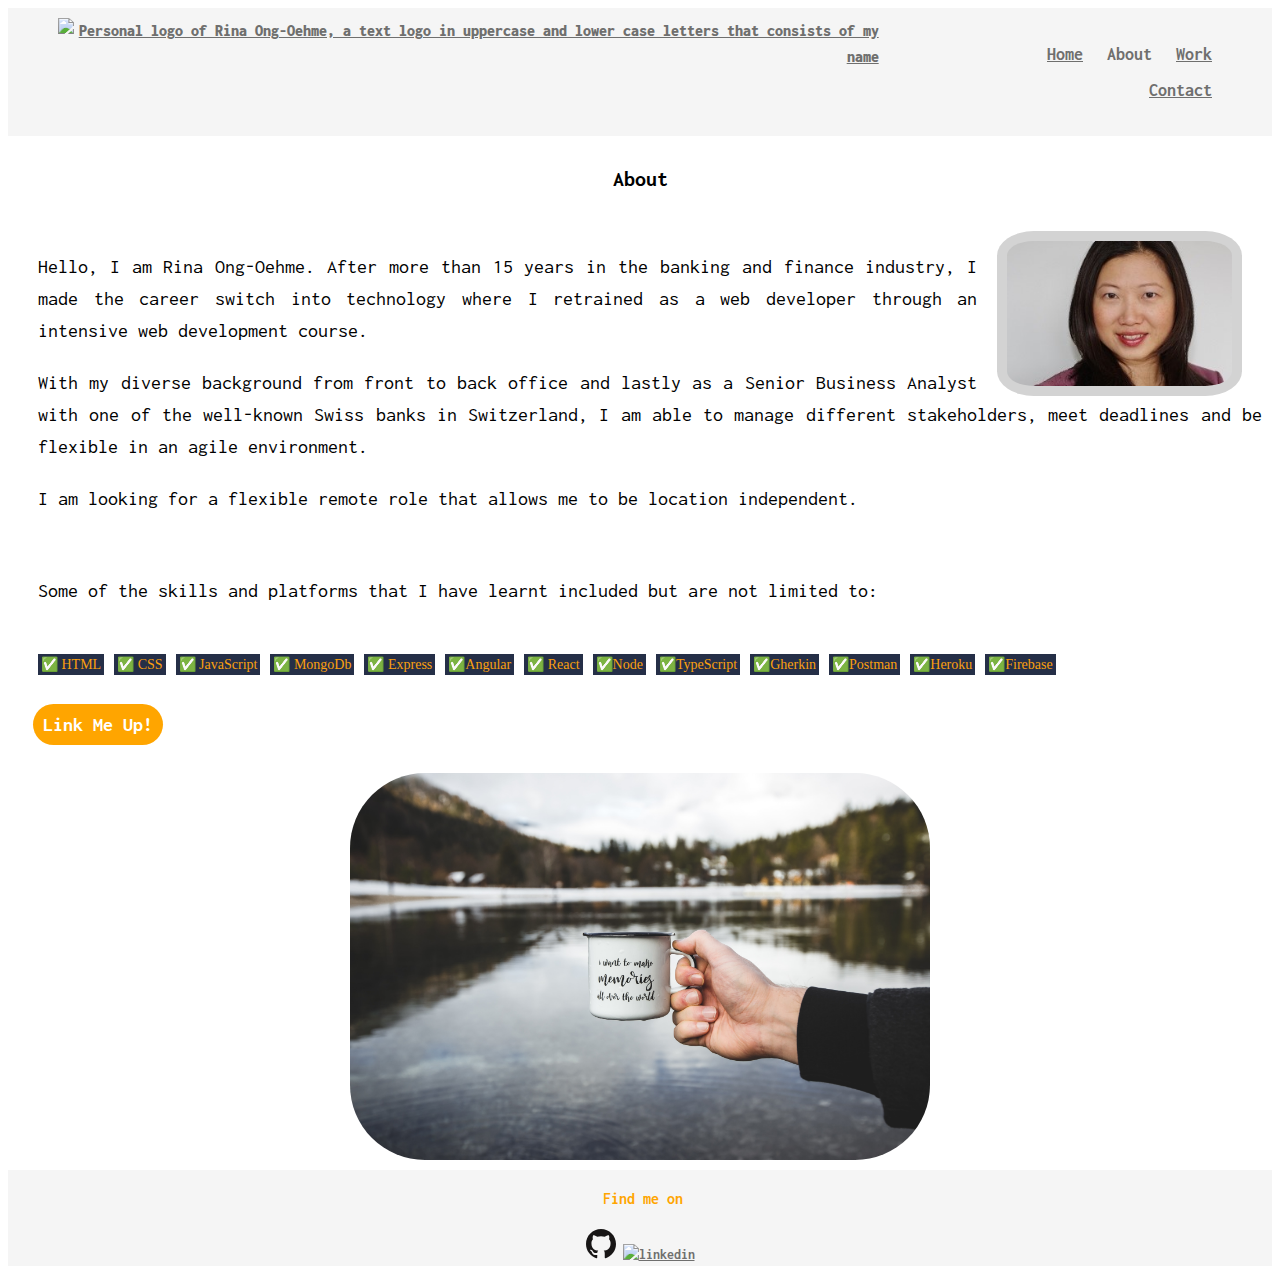
==== commit bd4c4e11: "update text and added href to logo" ====
--- a/about.html
+++ b/about.html
@@ -17,9 +17,9 @@
   <div>
     <header class="page-header">
       <!-- Personal Logo -->
-      <img src="img/rinaongoehme_logo.png" alt="Personal logo of Rina Ong-Oehme,
+      <a href="index.html"><img src="img/rinaongoehme_logo.png" alt="Personal logo of Rina Ong-Oehme,
       a text logo in uppercase and lower case letters that consists of my name" width="200" height="65"
-        class="page-header__item">
+          class="page-header__item"></a>
       <!-- Navbar -->
       <div class="navigation__menu">
         <nav class="main-navigation page-header__item">
@@ -53,7 +53,7 @@
     <img src="img/rinaongoehme_pic.jpg" class="profile__portrait" alt="rinaongoehme_pic">
 
     <p>Hello, I am Rina Ong-Oehme. After more than 15 years in the banking and finance industry, I made the career
-      switch into technology where I retrained as a web developer through an intensive bootcamp course.
+      switch into technology where I retrained as a web developer through an intensive web development course.
     </p>
 
     <p>With my diverse background from front to back office and lastly as a Senior Business Analyst with one of the
@@ -65,7 +65,7 @@
 
   </div>
   <!--Skills-->
-  <p class="about__skills"> Some of the skills and platforms that I have learnt from the bootcamp included but are not
+  <p class="about__skills"> Some of the skills and platforms that I have learnt included but are not
     limited to: </p>
   <p class="about__skills">
     <span class="c_html">&#9989; HTML</span>
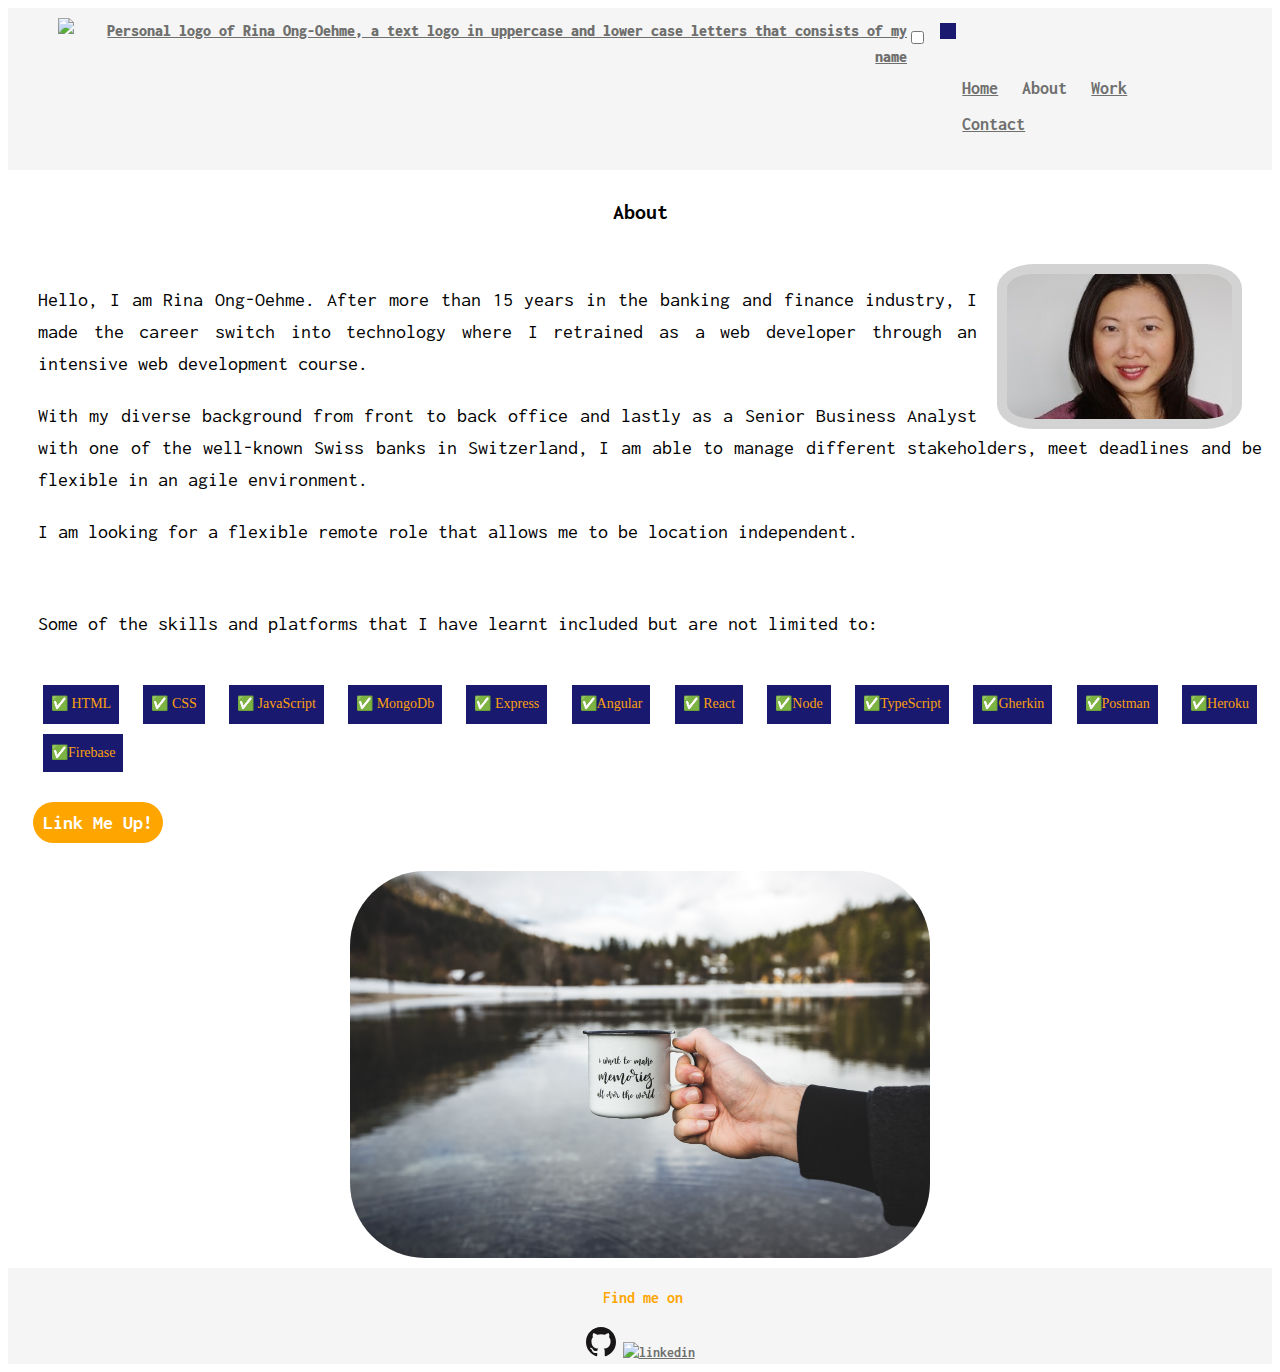
==== commit b116e6be: "updated navbar" ====
--- a/about.html
+++ b/about.html
@@ -9,6 +9,7 @@
   <link rel="stylesheet" type="text/css"
     href="https://cdnjs.cloudflare.com/ajax/libs/normalize/8.0.0/normalize.min.css">
   <link href="https://fonts.googleapis.com/css2?family=Inconsolata:wght@400&display=swap" rel="stylesheet">
+  <link rel="stylesheet" href="https://cdnjs.cloudflare.com/ajax/libs/font-awesome/4.7.0/css/font-awesome.min.css">
   <!--<link rel="stylesheet" type="text/css" href="css/styles.css">-->
   <link rel="stylesheet" type="text/css" href="css/style.production.css">
 </head>
@@ -22,7 +23,11 @@
           class="page-header__item"></a>
       <!-- Navbar -->
       <div class="navigation__menu">
-        <nav class="main-navigation page-header__item">
+        <nav class="main-navigation">
+
+          <input class="menu-btn" type="checkbox" id="menu-btn" />
+          <label class="menu-icon" for="menu-btn"><span class="navicon"></span></label>
+
           <ul role="menubar" class="navigation-list">
             <li role="presentation">
               <a href="index.html" role="menuitem" class="navigation-list__item">Home</a>
--- a/css/styles.css
+++ b/css/styles.css
@@ -43,6 +43,7 @@
 .page-header__item {
   flex: 0 1 100px;
   margin-left: 40px;
+  
 }
 
 .page-header__item:last-child {
@@ -109,27 +110,28 @@
 
 .content {
   background-color: white;
-  width: 100vw;
+  width: 60%;
   height: 15vh;
-  display: flex;
+  display: inline-block;
   align-items: center;
   justify-content: center;
 }
 
 .slider-wrapper {
+  margin-left: 150px;
   font-size: 25px;
   color:black;
   font-weight: bold;
   text-transform: uppercase;
-  display: flex;
+  display: inline-block;
   align-items: center;
   justify-content: center;
-  margin-left:10px;
+  margin-left:20px;
 }
 
 .slider{
   height: 50px;
-  padding-left:15px;
+  padding-right:20px;
   overflow: hidden;
 }
 
@@ -169,7 +171,7 @@
   display: flex;
   text-decoration: none;
   padding: 5px;  
-  margin-left: 200px;
+  margin-left: 170px;
 }
 
 .about__reflinkedin{
@@ -240,13 +242,14 @@
 }
 
 .profile__workanywhere {
- width: 50%;
+ width: 38%;
  background-size: cover;
  float: left;
  display: flex;
  border-radius: 85px 85px;
  padding: 10px;
  margin-left: 30px;
+ margin-top: 25px;
  }
 
 .profile__portrait { 
@@ -291,11 +294,12 @@
 
 .profile__codes {
   background-color: rgb(236, 192, 125); 
-  font-size: 20px;  
-  padding: 5px;
+  font-size: 25px;  
+  padding: 20px;
   border-radius: 85px 85px;
   text-decoration: none;
-  margin-left: 5px;   
+  margin-left: 50px;  
+  display: inline-block; 
 }
 
 .social-media{
@@ -424,7 +428,7 @@
 .contact__contactme {
   display: flex;
   padding: 5px;
-  margin-left: 200px;
+  margin-left: 175px;
   
 
 }
@@ -449,10 +453,12 @@
   font-size: 14px;
   font-weight: 500;
   /* styles the background color, font color, and text decoration (underline, etc.) of the span seen on index */
-  background-color: var(--black);
+  background-color: midnightblue;
   color: var(--orange);
   text-decoration: none;
-  padding: 3px;
+  padding: 8px;
+  display: inline-block;
+  margin: 5px; 
 }
 
 .grid {
@@ -465,7 +471,7 @@
 @supports (display: grid) {
   .grid {
     display: grid;
-    grid-template-columns: repeat(auto-fill, minmax(450px, 1fr)); 
+    grid-template-columns: repeat(auto-fill, minmax(400px, 1fr)); 
     /* grid-template-columns: 300px 300px 300px; fractions are better than pixels - they are responsive */   
     grid-gap: 10px;
     margin-bottom: 20px;
@@ -476,7 +482,7 @@
   .grid__item {   
     background-image: linear-gradient(whitesmoke, rgb(250, 190, 60));
     border-radius: 25px;
-    width: 450px;
+    width: 400px;
     height: 600px;
     margin-bottom: 10px;
     padding: 20px;
--- a/css/style.production.css
+++ b/css/style.production.css
@@ -222,7 +222,7 @@
   display: flex;
   text-decoration: none;
   padding: 5px;  
-  margin-left: 200px;
+  margin-left: 170px;
 }
 
 .about__reflinkedin{
@@ -313,7 +313,7 @@
 }
 
 .profile__workanywhere {
- width: 50%;
+ width: 38%;
  background-size: cover;
  float: left;
  display: -webkit-box;
@@ -322,6 +322,7 @@
  border-radius: 85px 85px;
  padding: 10px;
  margin-left: 30px;
+ margin-top: 25px;
  }
 
 .profile__portrait { 
@@ -370,8 +371,8 @@
 
 .profile__codes {
   background-color: rgb(236, 192, 125); 
-  font-size: 20px;  
-  padding: 5px;
+  font-size: 25px;  
+  padding: 20px;
   border-radius: 85px 85px;
   text-decoration: none;
   margin-left: 5px;   
@@ -532,7 +533,7 @@
   display: -ms-flexbox;
   display: flex;
   padding: 5px;
-  margin-left: 200px;
+  margin-left: 175px;
   
 
 }
@@ -561,10 +562,12 @@
   font-size: 14px;
   font-weight: 500;
   /* styles the background color, font color, and text decoration (underline, etc.) of the span seen on index */
-  background-color: var(--black);
+  background-color: midnightblue;
   color: var(--orange);
   text-decoration: none;
-  padding: 3px;
+  padding: 8px;
+  display: inline-block;
+  margin: 5px;
 }
 
 .grid {
@@ -580,7 +583,7 @@
   .grid {
     display: -ms-grid;
     display: grid;
-    grid-template-columns: repeat(auto-fill, minmax(450px, 1fr)); 
+    grid-template-columns: repeat(auto-fill, minmax(400px, 1fr)); 
     /* grid-template-columns: 300px 300px 300px; fractions are better than pixels - they are responsive */   
     grid-gap: 10px;
     margin-bottom: 20px;
@@ -593,7 +596,7 @@
     background-image: -o-linear-gradient(whitesmoke, rgb(250, 190, 60));   
     background-image: linear-gradient(whitesmoke, rgb(250, 190, 60));
     border-radius: 25px;
-    width: 450px;
+    width: 400px;
     height: 600px;
     margin-bottom: 10px;
     padding: 20px;
